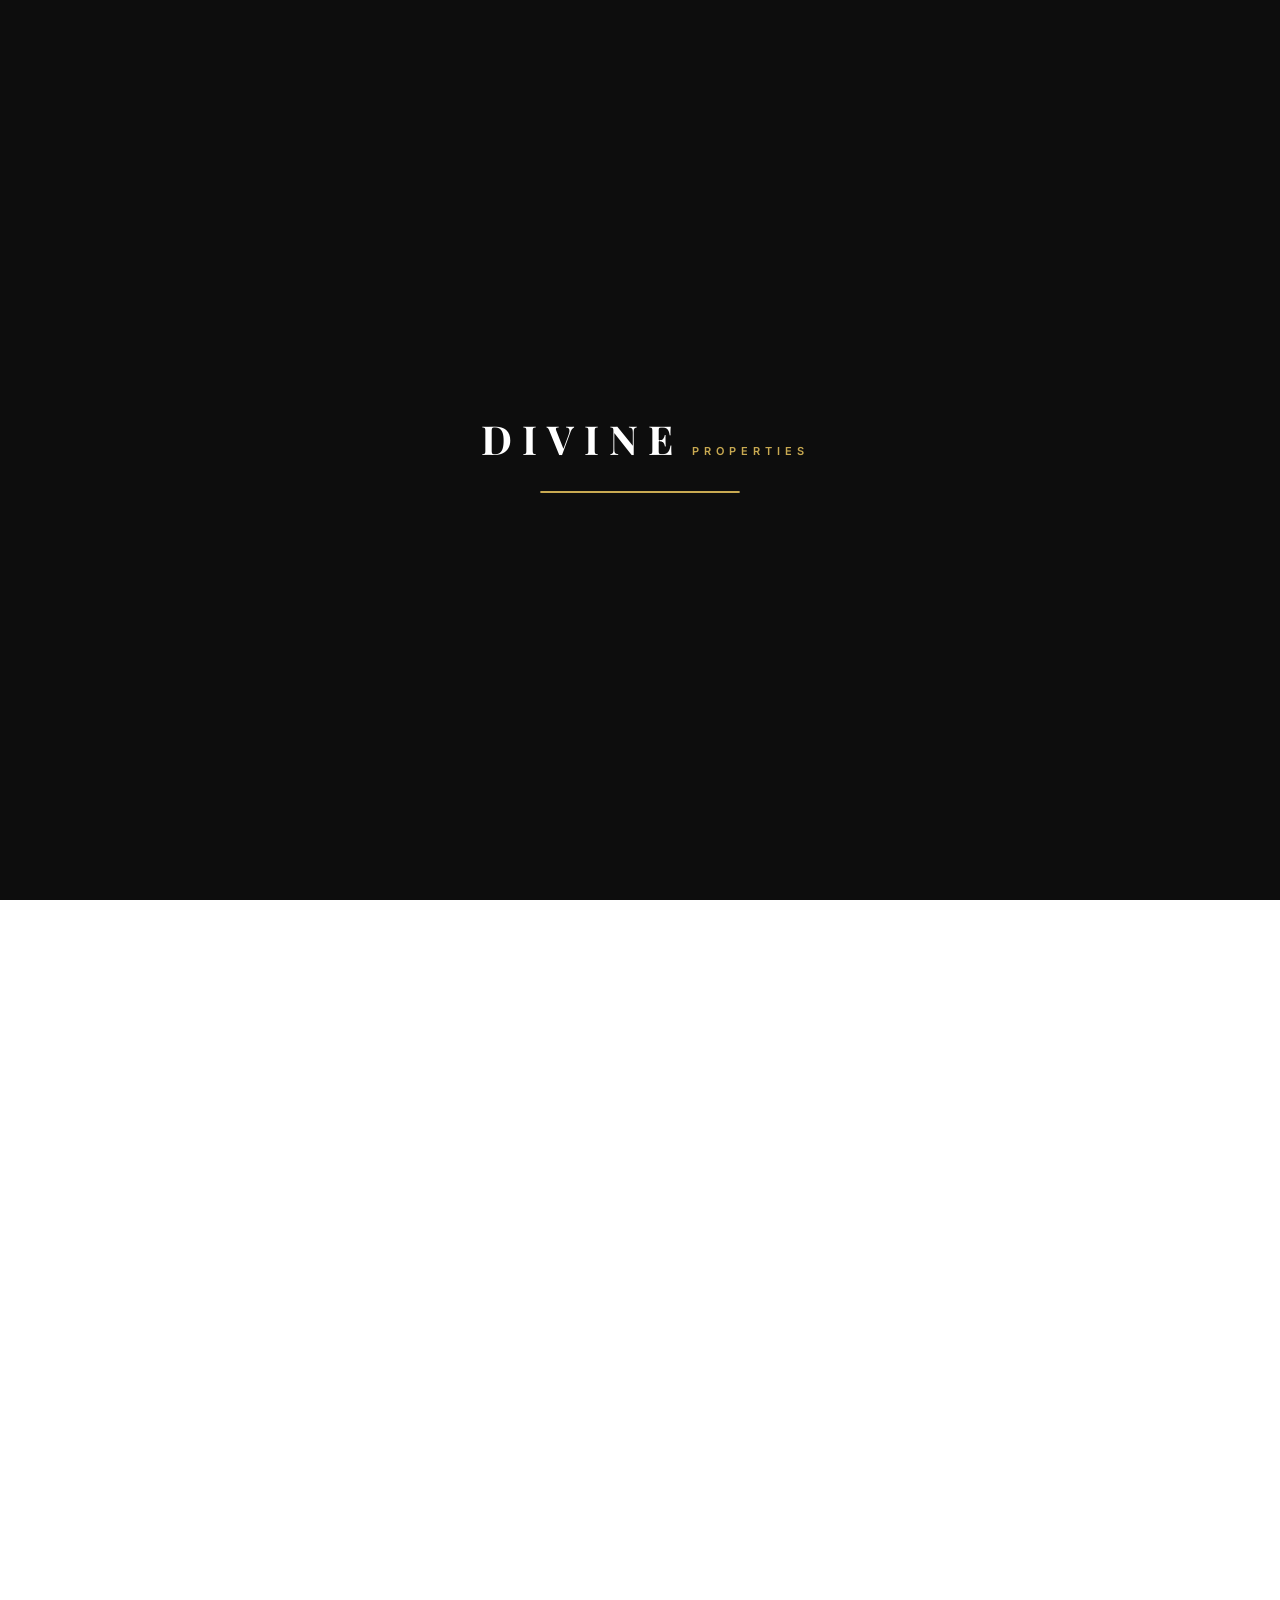
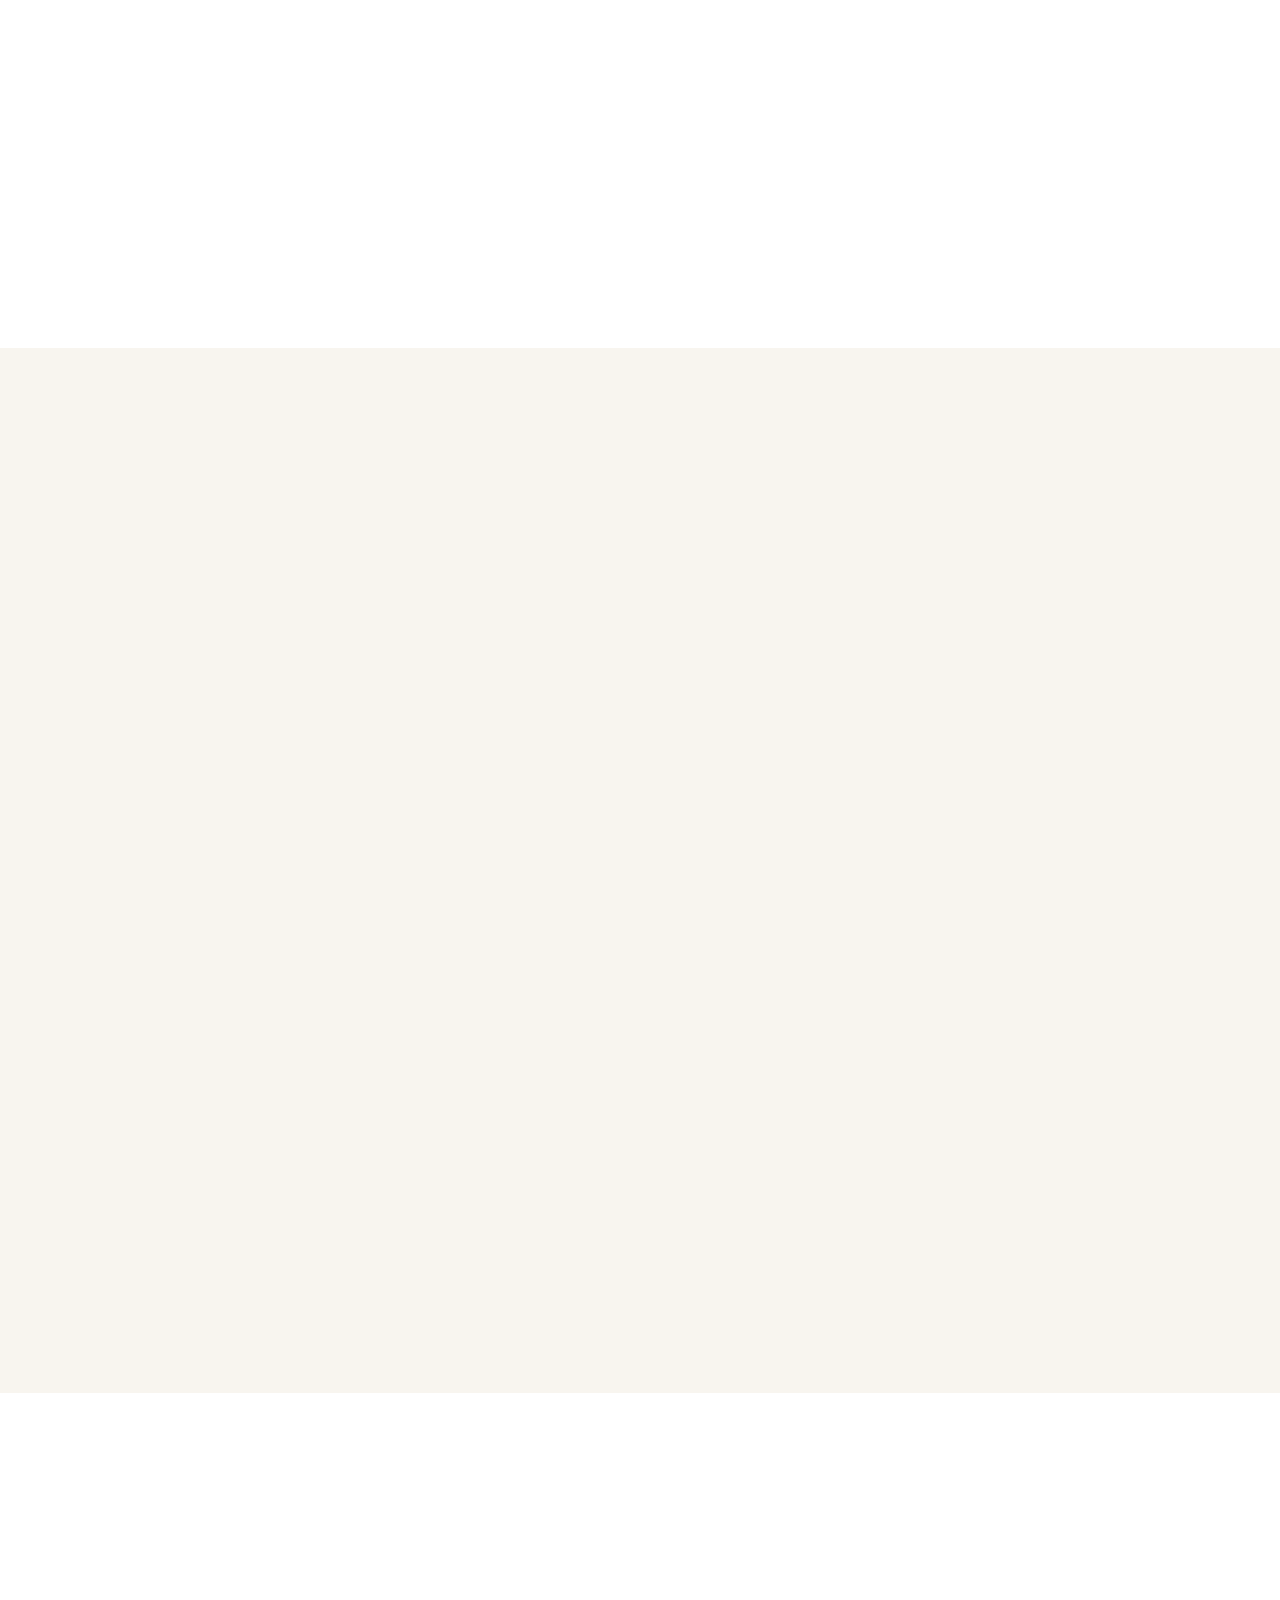
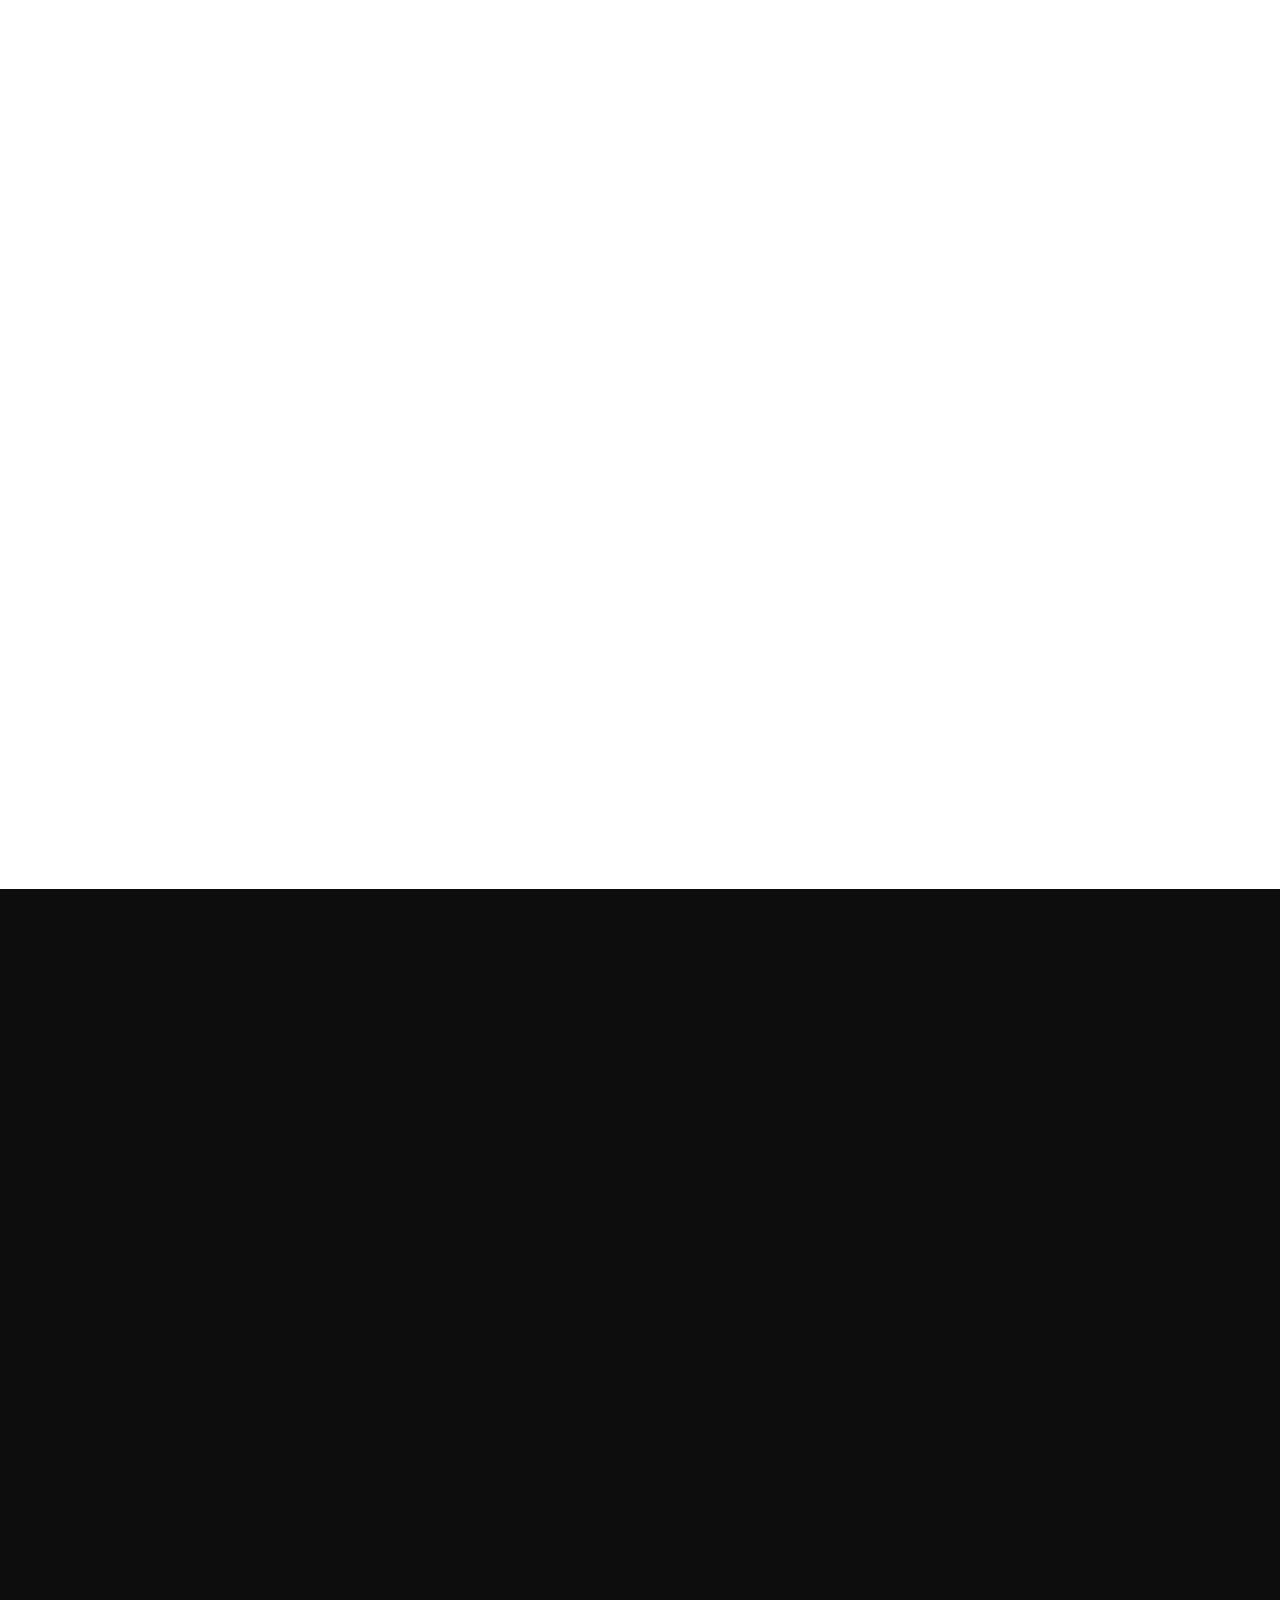
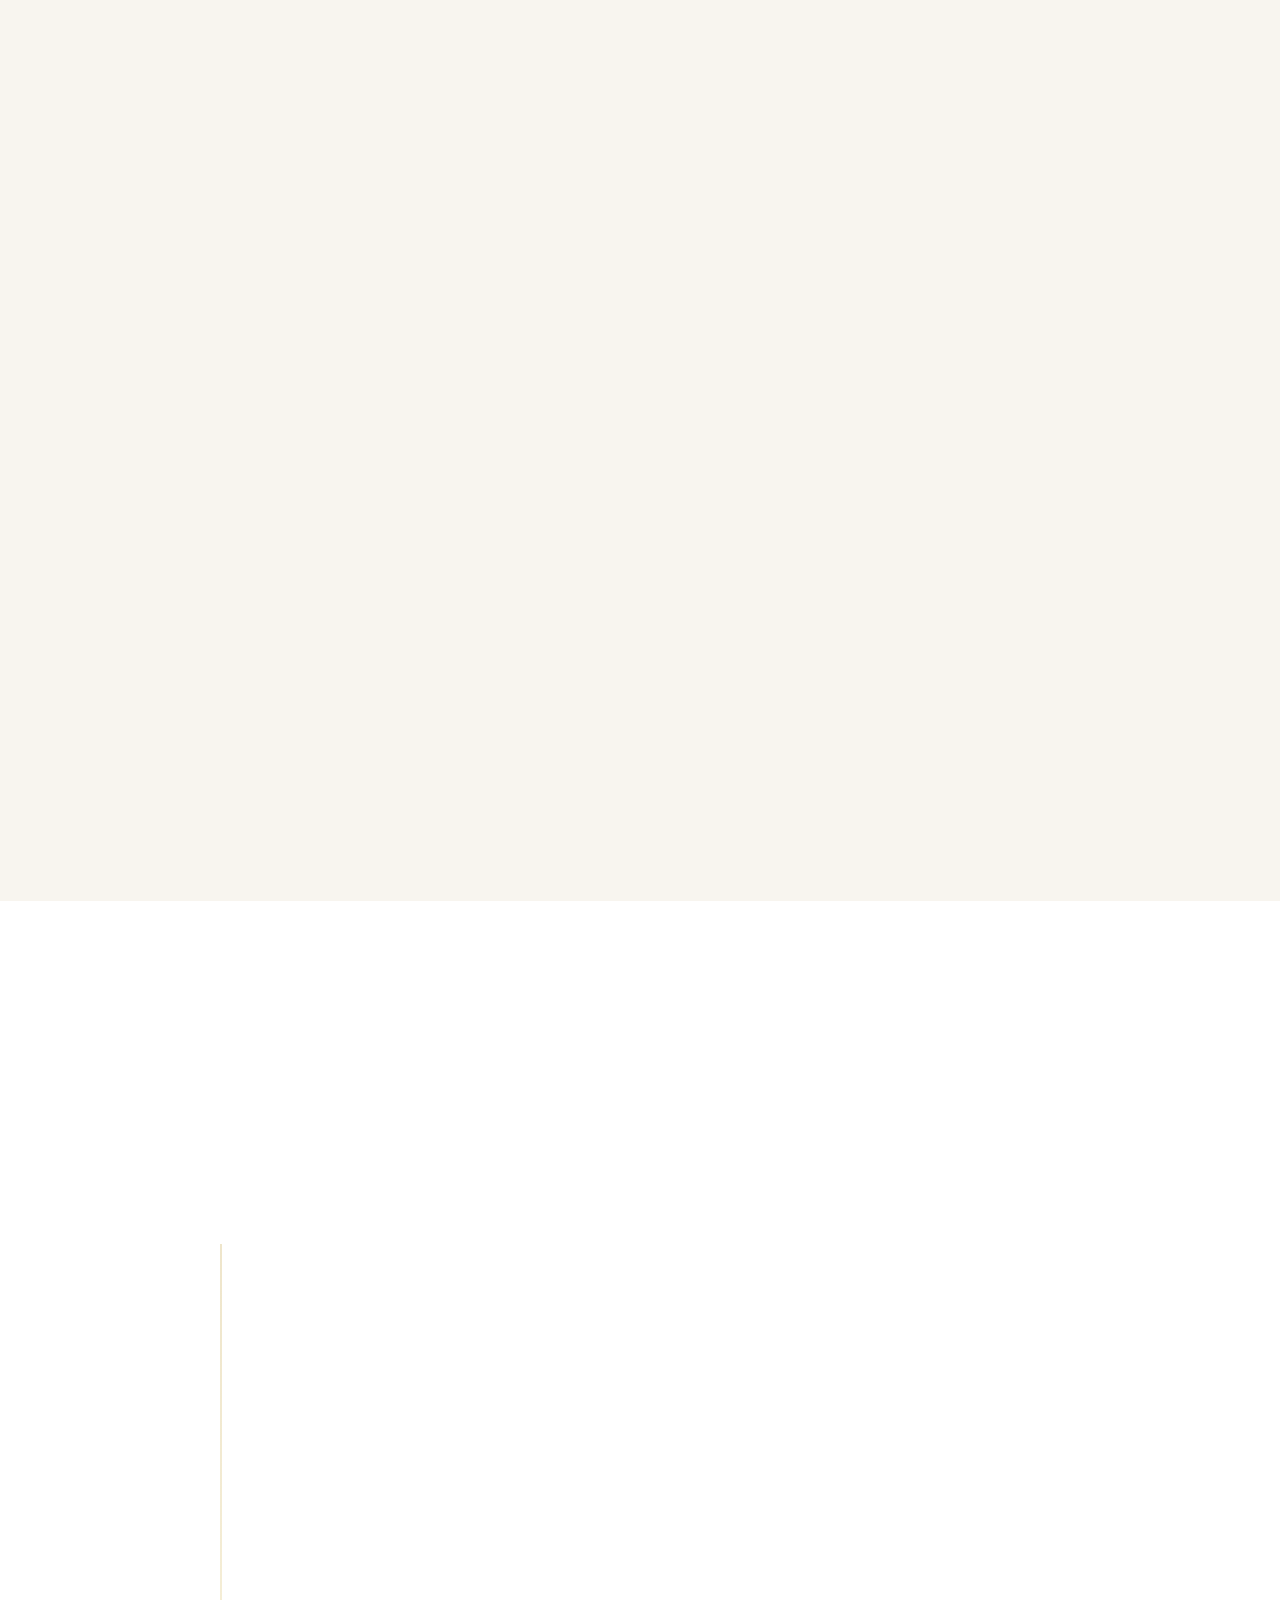
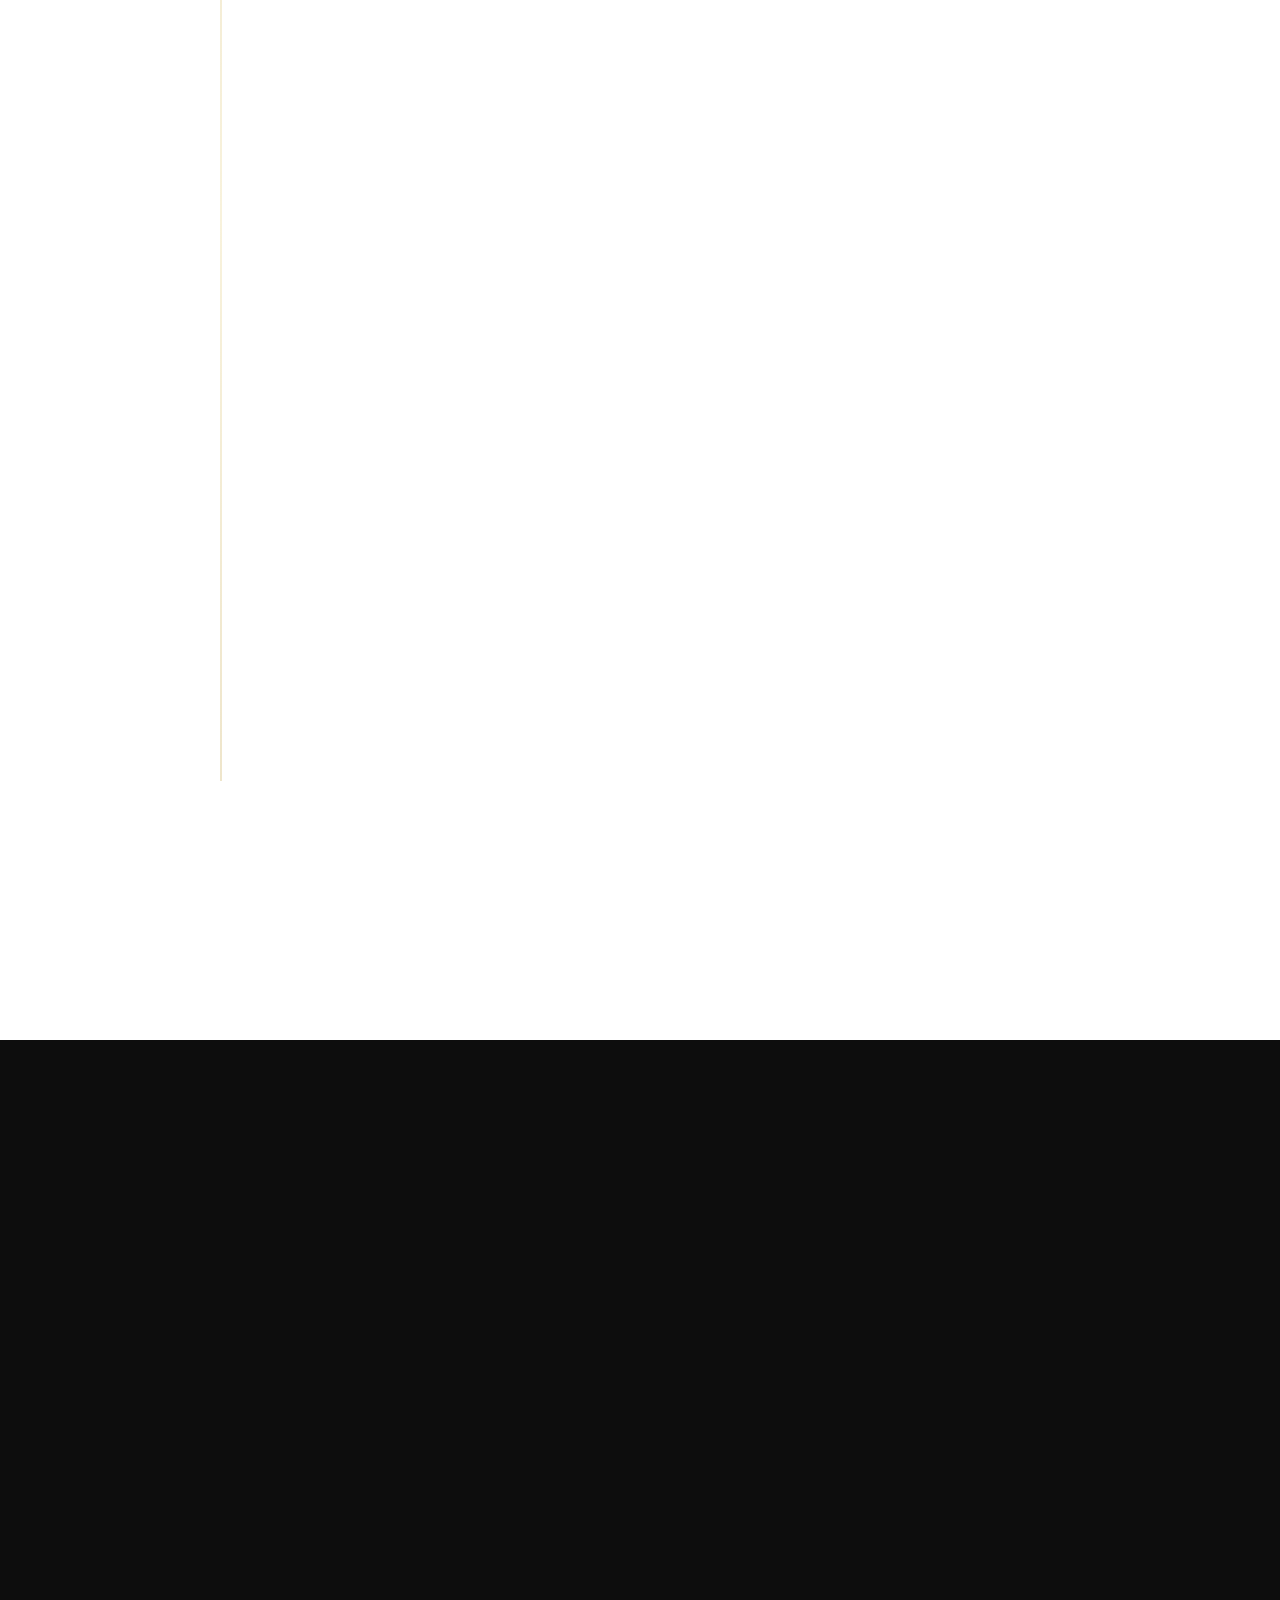
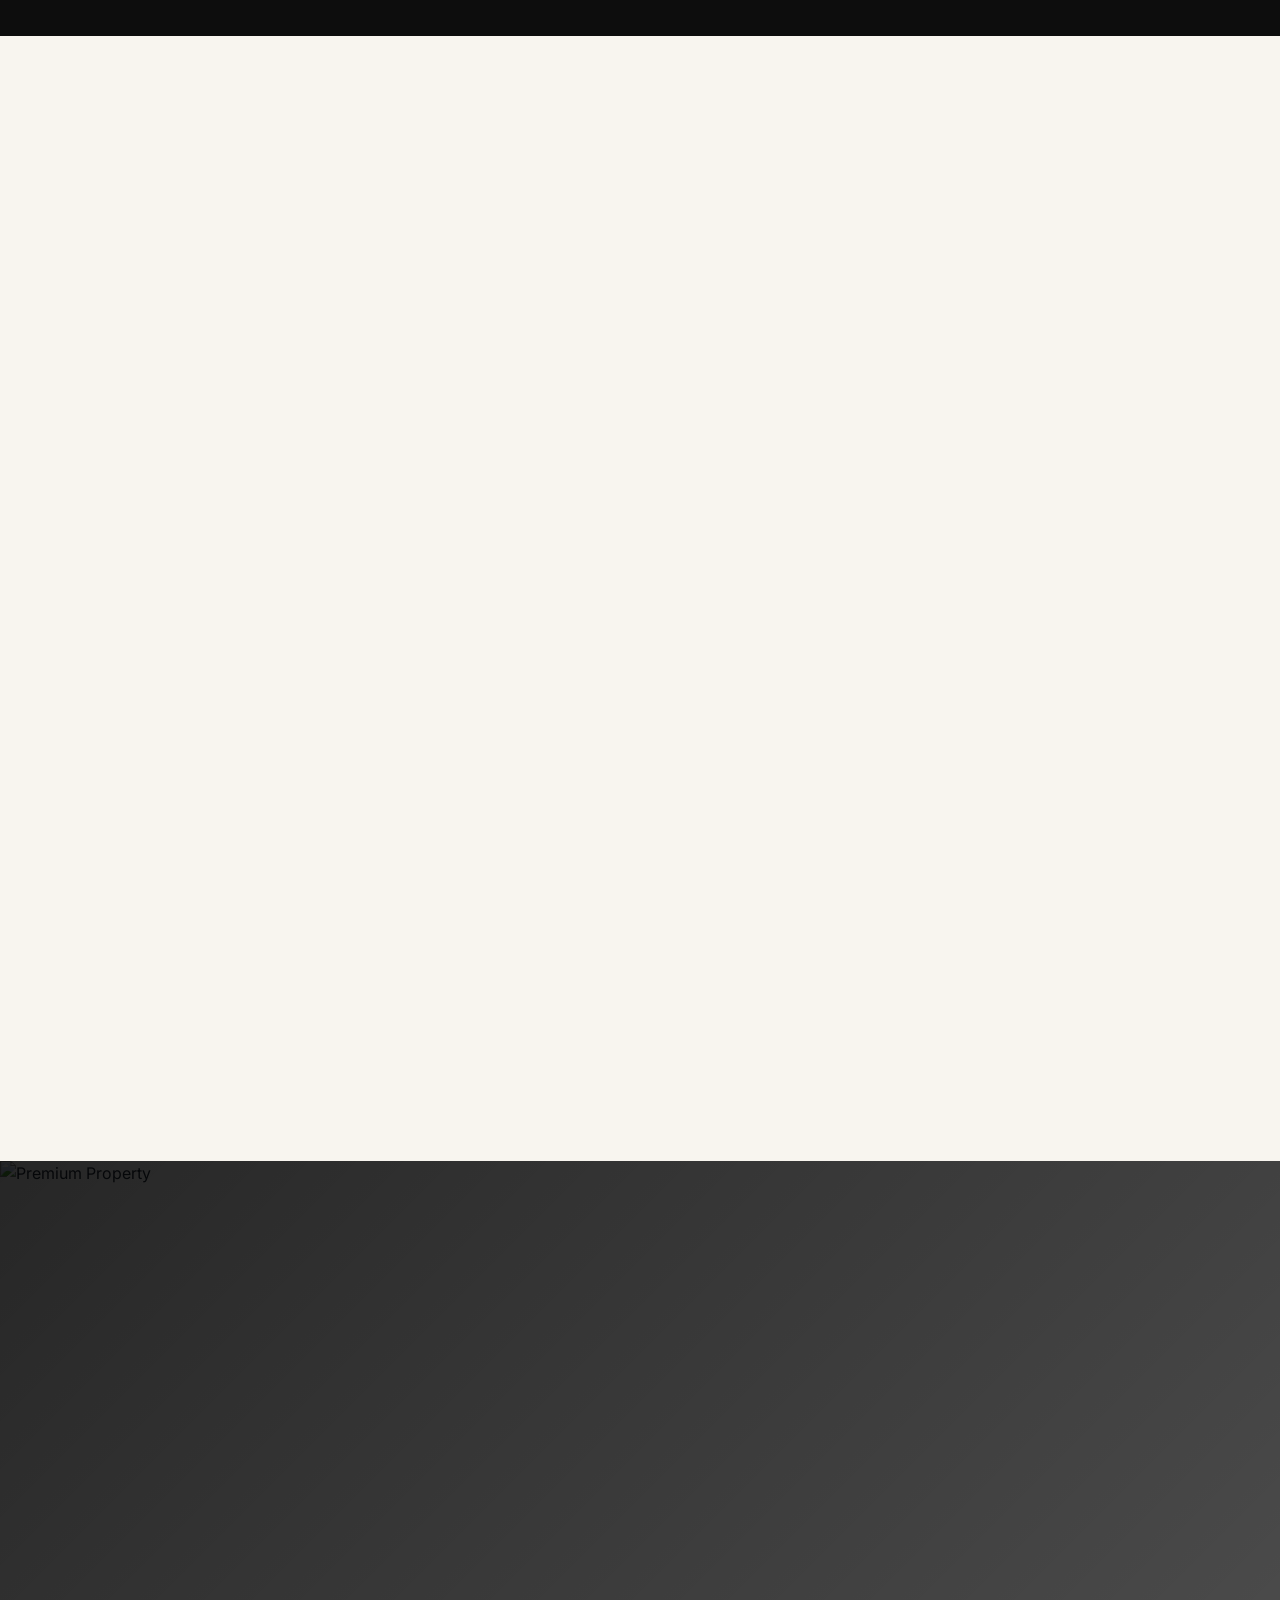
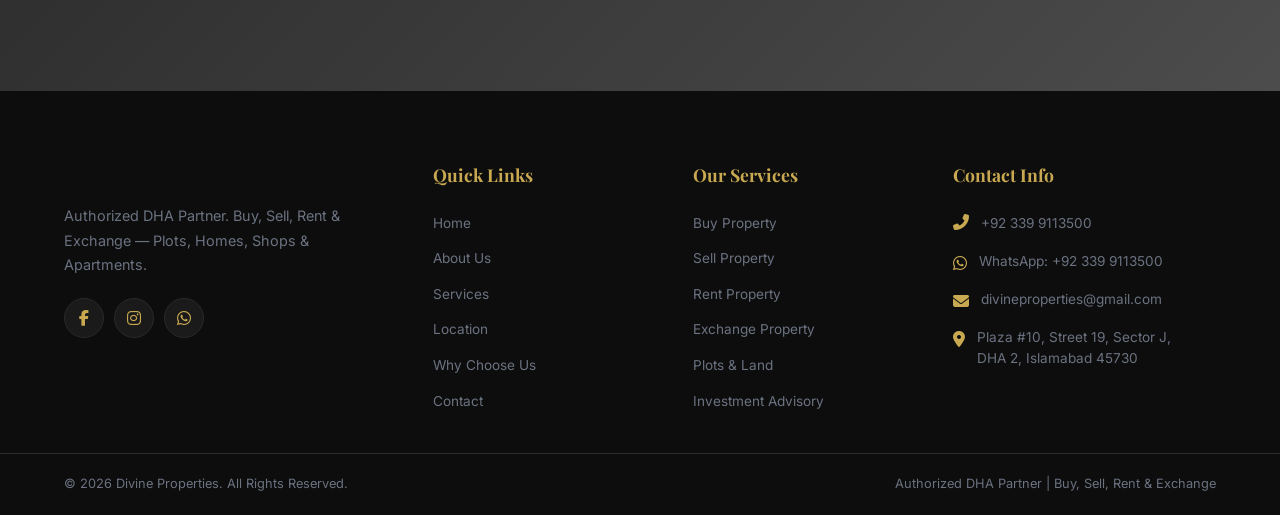
==== index.html @ c23aeedf "Add separate pages: about, services, locations, why-us, contact" ====
<!DOCTYPE html>
<html lang="en">
<head>
    <meta charset="UTF-8">
    <meta name="viewport" content="width=device-width, initial-scale=1.0">
    <meta http-equiv="Cache-Control" content="no-cache, no-store, must-revalidate">
    <meta http-equiv="Pragma" content="no-cache">
    <meta http-equiv="Expires" content="0">
    <title>Divine Properties | Authorized DHA Partner Islamabad</title>
    <meta name="description" content="Divine Properties - Authorized DHA Partner. Buy, Sell, Rent & Exchange Plots, Homes, Shops & Apartments in DHA 2, Islamabad.">
    <link rel="preconnect" href="https://fonts.googleapis.com">
    <link rel="preconnect" href="https://fonts.gstatic.com" crossorigin>
    <link href="https://fonts.googleapis.com/css2?family=Playfair+Display:ital,wght@0,400;0,500;0,600;0,700;0,800;1,400;1,500&family=Inter:wght@300;400;500;600;700&family=Cormorant+Garamond:ital,wght@0,400;0,500;0,600;0,700;1,400;1,500&display=swap" rel="stylesheet">
    <link rel="stylesheet" href="https://cdnjs.cloudflare.com/ajax/libs/font-awesome/6.5.1/css/all.min.css">
    <link rel="stylesheet" href="css/style.css?v=2">
</head>
<body>

    <!-- Preloader -->
    <div id="preloader">
        <div class="preloader-inner">
            <div class="preloader-text-block">
                <div class="preloader-title">DIVINE</div>
                <div class="preloader-sub">PROPERTIES</div>
            </div>
            <div class="preloader-bar">
                <div class="preloader-progress"></div>
            </div>
        </div>
    </div>

    <!-- Navigation -->
    <header class="header" id="header">
        <div class="header-container">
            <a href="index.html" class="logo">
                <span class="logo-name">Divine Properties</span>
            </a>

            <nav class="nav" id="nav">
                <ul class="nav-list">
                    <li><a href="index.html" class="nav-link active">Home</a></li>
                    <li><a href="about.html" class="nav-link">About</a></li>
                    <li><a href="services.html" class="nav-link">Services</a></li>
                    <li><a href="locations.html" class="nav-link">Location</a></li>
                    <li><a href="why-us.html" class="nav-link">Why Us</a></li>
                    <li><a href="contact.html" class="nav-link">Contact</a></li>
                </ul>
            </nav>

            <div class="header-actions">
                <a href="tel:+923399113500" class="header-phone">
                    <i class="fas fa-phone-alt"></i>
                    <span>+92 339 9113500</span>
                </a>
                <button class="menu-toggle" id="menuToggle" aria-label="Toggle menu">
                    <span></span>
                    <span></span>
                    <span></span>
                </button>
            </div>
        </div>
    </header>

    <!-- Mobile Menu Overlay -->
    <div class="mobile-menu" id="mobileMenu">
        <div class="mobile-menu-content">
            <ul class="mobile-nav-list">
                <li><a href="index.html">Home</a></li>
                <li><a href="about.html">About</a></li>
                <li><a href="services.html">Services</a></li>
                <li><a href="locations.html">Location</a></li>
                <li><a href="why-us.html">Why Us</a></li>
                <li><a href="contact.html">Contact</a></li>
            </ul>
            <div class="mobile-menu-footer">
                <a href="tel:+923399113500" class="mobile-phone">
                    <i class="fas fa-phone-alt"></i> +92 339 9113500
                </a>
                <a href="https://wa.me/923399113500" class="mobile-phone" target="_blank">
                    <i class="fab fa-whatsapp"></i> WhatsApp
                </a>
            </div>
        </div>
    </div>

    <!-- Hero Section -->
    <section id="home" class="hero">
        <div class="hero-bg">
            <div class="hero-gradient"></div>
            <div class="hero-pattern"></div>
        </div>
        <div class="hero-particles" id="heroParticles"></div>
        <div class="hero-glow"></div>
        <div class="hero-content">
            <div class="hero-badge" data-animate="fade-down">
                <span class="badge-diamond"></span>
                <span>AUTHORIZED DHA PARTNER</span>
                <span class="badge-diamond"></span>
            </div>
            <h1 class="hero-title" data-animate="fade-up">
                <span class="title-line-1">DIVINE</span>
                <span class="title-line-2">PROPERTIES</span>
            </h1>
            <p class="hero-tagline" data-animate="fade-up" data-delay="200">Buy. Sell. Rent. <span class="text-gold">Exchange.</span></p>
            <p class="hero-description" data-animate="fade-up" data-delay="300">Your trusted partner for premium properties in DHA 2, Islamabad. We deal in Plots, Homes, Shops & Apartments with transparent dealings and verified documentation.</p>
            <div class="hero-cta" data-animate="fade-up" data-delay="400">
                <a href="tel:+923399113500" class="btn btn-primary">
                    <span>Call Now</span>
                    <i class="fas fa-phone-alt"></i>
                </a>
                <a href="https://wa.me/923399113500" class="btn btn-secondary" target="_blank">
                    <span>WhatsApp</span>
                    <i class="fab fa-whatsapp"></i>
                </a>
            </div>
            <div class="hero-locations" data-animate="fade-up" data-delay="500">
                <div class="location-badge">
                    <i class="fas fa-map-marker-alt"></i>
                    <span>DHA 2, Islamabad</span>
                </div>
                <div class="location-badge">
                    <i class="fas fa-shield-halved"></i>
                    <span>Authorized Partner</span>
                </div>
            </div>
        </div>
        <div class="hero-scroll">
            <div class="scroll-indicator">
                <span>Scroll</span>
                <div class="scroll-line"></div>
            </div>
        </div>
        <div class="hero-stats">
            <div class="stat" data-animate="fade-up" data-delay="600">
                <span class="stat-number" data-count="500">0</span>
                <span class="stat-suffix">+</span>
                <span class="stat-label">Happy Clients</span>
            </div>
            <div class="stat-divider"></div>
            <div class="stat" data-animate="fade-up" data-delay="700">
                <span class="stat-number" data-count="1000">0</span>
                <span class="stat-suffix">+</span>
                <span class="stat-label">Properties Sold</span>
            </div>
            <div class="stat-divider"></div>
            <div class="stat" data-animate="fade-up" data-delay="800">
                <span class="stat-number" data-count="10">0</span>
                <span class="stat-suffix">+</span>
                <span class="stat-label">Years Experience</span>
            </div>
        </div>
    </section>

    <!-- About Section -->
    <section id="about" class="section about">
        <div class="container">
            <div class="about-grid">
                <div class="about-content" data-animate="fade-right">
                    <span class="section-label">WHO WE ARE</span>
                    <h2 class="section-title">About <span class="text-gold">Us</span></h2>
                    <h3 class="section-subtitle">Your Trusted <span class="text-gold">DHA Partner.</span></h3>
                    <div class="about-text">
                        <p><strong>Divine Properties</strong> is an authorized DHA partner specializing in real estate services across DHA 2, Islamabad. We provide comprehensive solutions for buying, selling, renting, and exchanging properties.</p>
                        <p>With deep knowledge of the DHA market and a commitment to transparent dealings, we help our clients make informed investment decisions in one of Islamabad's most prestigious communities.</p>
                        <p>Whether you're looking for a residential plot, a modern home, commercial shops, or apartments, we are committed to delivering reliable and valuable real estate solutions.</p>
                    </div>
                    <div class="about-values">
                        <div class="value-item">
                            <div class="value-icon"><i class="fas fa-shield-halved"></i></div>
                            <div class="value-content">
                                <strong>Authorized DHA Partner</strong>
                                <span>Official partner for DHA 2</span>
                            </div>
                        </div>
                        <div class="value-item">
                            <div class="value-icon"><i class="fas fa-handshake-angle"></i></div>
                            <div class="value-content">
                                <strong>Transparent Dealings</strong>
                                <span>Honesty & transparency</span>
                            </div>
                        </div>
                        <div class="value-item">
                            <div class="value-icon"><i class="fas fa-heart"></i></div>
                            <div class="value-content">
                                <strong>Customer First</strong>
                                <span>Your satisfaction, our priority</span>
                            </div>
                        </div>
                        <div class="value-item">
                            <div class="value-icon"><i class="fas fa-right-left"></i></div>
                            <div class="value-content">
                                <strong>Buy, Sell, Rent & Exchange</strong>
                                <span>Complete property services</span>
                            </div>
                        </div>
                        <div class="value-item">
                            <div class="value-icon"><i class="fas fa-map-location-dot"></i></div>
                            <div class="value-content">
                                <strong>Premium DHA 2 Locations</strong>
                                <span>Prime investment areas</span>
                            </div>
                        </div>
                    </div>
                </div>
                <div class="about-visual" data-animate="fade-left">
                    <div class="about-image-stack">
                        <div class="about-img-main">
                            <img src="https://images.unsplash.com/photo-1545324418-cc1a3fa10c00?w=600&q=80" alt="Modern Building" class="about-building-img">
                        </div>
                        <div class="about-experience">
                            <span class="exp-number">10+</span>
                            <span class="exp-text">Years of<br>Excellence</span>
                        </div>
                    </div>
                    <div class="core-focus">
                        <h4><i class="fas fa-crosshairs"></i> What We Deal In</h4>
                        <ul>
                            <li><i class="fas fa-map"></i> Plots - Residential & Commercial</li>
                            <li><i class="fas fa-house"></i> Homes - Houses & Villas</li>
                            <li><i class="fas fa-store"></i> Shops - Retail & Commercial</li>
                            <li><i class="fas fa-hotel"></i> Apartments - Flats & Units</li>
                        </ul>
                    </div>
                </div>
            </div>
        </div>
    </section>

    <!-- Vision & Mission -->
    <section class="section vision-mission">
        <div class="container">
            <div class="vm-header" data-animate="fade-up">
                <span class="section-label">OUR PURPOSE</span>
                <h2 class="section-title">Our Vision <span class="text-gold">&</span> Mission</h2>
                <p class="section-desc">At Divine Properties, our vision gives us direction and our mission drives us forward. We are committed to providing trusted real estate services and delivering value to our clients in DHA 2, Islamabad.</p>
            </div>
            <div class="vm-grid">
                <div class="vm-card" data-animate="fade-right">
                    <div class="vm-card-icon">
                        <i class="fas fa-eye"></i>
                    </div>
                    <h3>Our Vision</h3>
                    <p>To become the most trusted and recognized real estate partner in DHA 2, Islamabad by providing transparent, reliable, and valuable property solutions that help our clients make profitable investments.</p>
                    <ul class="vm-list">
                        <li><i class="fas fa-check"></i> Be the most trusted DHA property partner</li>
                        <li><i class="fas fa-check"></i> Deliver long-term value to our clients</li>
                        <li><i class="fas fa-check"></i> Set a benchmark for transparency and professionalism</li>
                    </ul>
                </div>
                <div class="vm-card" data-animate="fade-left">
                    <div class="vm-card-icon">
                        <i class="fas fa-bullseye"></i>
                    </div>
                    <h3>Our Mission</h3>
                    <p>Our mission is to provide comprehensive real estate services including buying, selling, renting, and exchanging properties in DHA 2, Islamabad while maintaining transparency, trust, and customer satisfaction.</p>
                    <ul class="vm-list">
                        <li><i class="fas fa-check"></i> Provide Buy, Sell, Rent & Exchange services</li>
                        <li><i class="fas fa-check"></i> Deal in Plots, Homes, Shops & Apartments</li>
                        <li><i class="fas fa-check"></i> Ensure transparent and honest dealings</li>
                        <li><i class="fas fa-check"></i> Help clients make informed investment decisions</li>
                        <li><i class="fas fa-check"></i> Build long-term relationships with our clients</li>
                        <li><i class="fas fa-check"></i> Maintain high standards of professionalism</li>
                    </ul>
                </div>
            </div>
        </div>
    </section>

    <!-- Services -->
    <section id="services" class="section services">
        <div class="container">
            <div class="services-header" data-animate="fade-up">
                <span class="section-label">WHAT WE DO</span>
                <h2 class="section-title">Our <span class="text-gold">Services</span></h2>
                <p class="section-desc">Divine Properties offers a complete range of real estate services to meet your property needs in DHA 2, Islamabad.</p>
            </div>
            <div class="services-grid">
                <div class="service-card" data-animate="fade-up" data-delay="100">
                    <div class="service-icon-wrapper">
                        <div class="service-icon"><i class="fas fa-shopping-cart"></i></div>
                        <div class="service-number">01</div>
                    </div>
                    <h3>Buy Property</h3>
                    <p>Find your dream plot, home, shop, or apartment in DHA 2, Islamabad. We offer verified properties with clear documentation.</p>
                    <div class="service-link">
                        <span>Learn More</span>
                        <i class="fas fa-arrow-right"></i>
                    </div>
                </div>
                <div class="service-card" data-animate="fade-up" data-delay="200">
                    <div class="service-icon-wrapper">
                        <div class="service-icon"><i class="fas fa-tag"></i></div>
                        <div class="service-number">02</div>
                    </div>
                    <h3>Sell Property</h3>
                    <p>List your property with us and get the best market price. We connect sellers with genuine buyers in DHA 2.</p>
                    <div class="service-link">
                        <span>Learn More</span>
                        <i class="fas fa-arrow-right"></i>
                    </div>
                </div>
                <div class="service-card" data-animate="fade-up" data-delay="300">
                    <div class="service-icon-wrapper">
                        <div class="service-icon"><i class="fas fa-key"></i></div>
                        <div class="service-number">03</div>
                    </div>
                    <h3>Rent Property</h3>
                    <p>Explore rental options for homes, shops, and apartments. We help tenants and landlords find perfect matches.</p>
                    <div class="service-link">
                        <span>Learn More</span>
                        <i class="fas fa-arrow-right"></i>
                    </div>
                </div>
                <div class="service-card" data-animate="fade-up" data-delay="400">
                    <div class="service-icon-wrapper">
                        <div class="service-icon"><i class="fas fa-right-left"></i></div>
                        <div class="service-number">04</div>
                    </div>
                    <h3>Exchange Property</h3>
                    <p>Looking to swap your property? We facilitate smooth property exchanges within DHA 2 and surrounding areas.</p>
                    <div class="service-link">
                        <span>Learn More</span>
                        <i class="fas fa-arrow-right"></i>
                    </div>
                </div>
                <div class="service-card" data-animate="fade-up" data-delay="500">
                    <div class="service-icon-wrapper">
                        <div class="service-icon"><i class="fas fa-map"></i></div>
                        <div class="service-number">05</div>
                    </div>
                    <h3>Plots & Land</h3>
                    <p>Residential and commercial plots in prime DHA 2 locations with clear titles and complete documentation.</p>
                    <div class="service-link">
                        <span>Learn More</span>
                        <i class="fas fa-arrow-right"></i>
                    </div>
                </div>
                <div class="service-card" data-animate="fade-up" data-delay="600">
                    <div class="service-icon-wrapper">
                        <div class="service-icon"><i class="fas fa-handshake"></i></div>
                        <div class="service-number">06</div>
                    </div>
                    <h3>Investment Advisory</h3>
                    <p>Get expert guidance on property investments in DHA 2 for maximum returns and secure future growth.</p>
                    <div class="service-link">
                        <span>Learn More</span>
                        <i class="fas fa-arrow-right"></i>
                    </div>
                </div>
            </div>
        </div>
    </section>

    <!-- Locations -->
    <section id="locations" class="section locations">
        <div class="container">
            <div class="locations-header" data-animate="fade-up">
                <span class="section-label light">WHERE WE OPERATE</span>
                <h2 class="section-title light">Our <span class="text-gold">Location</span></h2>
                <p class="section-desc light">Divine Properties is proudly serving clients in DHA 2, Islamabad — one of Pakistan's most prestigious and well-planned communities.</p>
            </div>
            <div class="locations-grid">
                <div class="location-card" data-animate="fade-right">
                    <div class="location-visual">
                        <img src="images/Faisal Masjid.jpg" alt="Islamabad - DHA 2" class="location-bg">
                        <div class="location-overlay"></div>
                        <div class="location-icon-lg">
                            <i class="fas fa-shield-halved"></i>
                        </div>
                    </div>
                    <div class="location-body">
                        <h3>DHA 2, Islamabad</h3>
                        <p>We specialize in DHA 2 properties, offering plots, homes, shops, and apartments in this premium, secure, and well-developed community with excellent infrastructure and high investment potential.</p>
                        <div class="location-tags">
                            <span class="loc-tag"><i class="fas fa-shield-halved"></i> Authorized DHA Partner</span>
                            <span class="loc-tag"><i class="fas fa-chart-line"></i> High Investment Potential</span>
                            <span class="loc-tag"><i class="fas fa-building"></i> Premium Infrastructure</span>
                            <span class="loc-tag"><i class="fas fa-map-pin"></i> Sector J, DHA 2</span>
                        </div>
                    </div>
                </div>
            </div>
        </div>
    </section>

    <!-- About Us -->
    <section id="about" class="section about about-home">
        <div class="container">
            <div class="about-grid">
                <div class="about-content" data-animate="fade-right">
                    <span class="section-label">WHO WE ARE</span>
                    <h2 class="section-title">About <span class="text-gold">Us</span></h2>
                    <h3 class="section-subtitle">Your Trusted <span class="text-gold">DHA Partner.</span></h3>
                    <div class="about-text">
                        <p><strong>Divine Properties</strong> is an authorized DHA partner providing comprehensive real estate services in DHA 2, Islamabad.</p>
                        <p>We specialize in buying, selling, renting, and exchanging properties including plots, homes, shops, and apartments with transparent dealings and verified documentation.</p>
                    </div>
                    <a href="#contact" class="btn btn-primary">Contact Us <i class="fas fa-arrow-right"></i></a>
                </div>
                <div class="about-visual" data-animate="fade-left">
                    <div class="about-image-stack">
                        <div class="about-img-main">
                            <img src="images/Faisal Masjid.jpg" alt="Islamabad - DHA 2" class="about-building-img" loading="lazy">
                        </div>
                        <div class="about-img-secondary">
                            <img src="https://images.unsplash.com/photo-1545324418-cc1a3fa10c00?w=600&q=80" alt="DHA 2 Islamabad" loading="lazy">
                        </div>
                        <div class="about-experience">
                            <span class="exp-number">10+</span>
                            <span class="exp-text">Years of<br>Excellence</span>
                        </div>
                    </div>
                </div>
            </div>
        </div>
    </section>

    <!-- Why Choose Us -->
    <section id="why-us" class="section why-us">
        <div class="container">
            <div class="why-header" data-animate="fade-up">
                <span class="section-label">OUR ADVANTAGES</span>
                <h2 class="section-title">Why <span class="text-gold">Choose Us?</span></h2>
                <p class="section-desc">At Divine Properties, we are committed to delivering trust, transparency, and value in every property deal. Our goal is to build lasting relationships through excellent service.</p>
            </div>
            <div class="why-grid">
                <div class="why-card" data-animate="fade-up" data-delay="50">
                    <div class="why-icon"><i class="fas fa-shield-halved"></i></div>
                    <h4>Authorized DHA Partner</h4>
                    <p>Official partner ensuring authentic and verified properties in DHA 2, Islamabad.</p>
                </div>
                <div class="why-card" data-animate="fade-up" data-delay="100">
                    <div class="why-icon"><i class="fas fa-handshake-angle"></i></div>
                    <h4>Transparent Dealings</h4>
                    <p>Honesty and transparency are the foundations of our relationships with clients.</p>
                </div>
                <div class="why-card" data-animate="fade-up" data-delay="150">
                    <div class="why-icon"><i class="fas fa-map-location-dot"></i></div>
                    <h4>Prime DHA 2 Locations</h4>
                    <p>Properties in DHA 2's most premium and high-growth sectors.</p>
                </div>
                <div class="why-card" data-animate="fade-up" data-delay="200">
                    <div class="why-icon"><i class="fas fa-right-left"></i></div>
                    <h4>Buy, Sell, Rent & Exchange</h4>
                    <p>Complete range of property services to meet all your needs.</p>
                </div>
                <div class="why-card" data-animate="fade-up" data-delay="250">
                    <div class="why-icon"><i class="fas fa-users-rectangle"></i></div>
                    <h4>Experienced Team</h4>
                    <p>Our professional team brings expertise and dedication to every deal.</p>
                </div>
                <div class="why-card" data-animate="fade-up" data-delay="300">
                    <div class="why-icon"><i class="fas fa-clock"></i></div>
                    <h4>Quick Process</h4>
                    <p>We ensure smooth and timely completion of every property transaction.</p>
                </div>
                <div class="why-card" data-animate="fade-up" data-delay="350">
                    <div class="why-icon"><i class="fas fa-sack-dollar"></i></div>
                    <h4>Best Market Prices</h4>
                    <p>We offer competitive prices for buyers and maximum value for sellers.</p>
                </div>
                <div class="why-card" data-animate="fade-up" data-delay="400">
                    <div class="why-icon"><i class="fas fa-headset"></i></div>
                    <h4>Dedicated Support</h4>
                    <p>Customer satisfaction is our top priority. We are always here to help you.</p>
                </div>
                <div class="why-card" data-animate="fade-up" data-delay="450">
                    <div class="why-icon"><i class="fas fa-lock"></i></div>
                    <h4>Verified Documentation</h4>
                    <p>We ensure legal clarity, secure transactions, and peace of mind for our clients.</p>
                </div>
            </div>
            <div class="why-quote" data-animate="fade-up">
                <div class="quote-mark"><i class="fas fa-quote-left"></i></div>
                <blockquote>We don't just build properties, we build trust, quality, and a better future.</blockquote>
            </div>
        </div>
    </section>

    <!-- Process -->
    <section id="process" class="section process">
        <div class="container">
            <div class="process-header" data-animate="fade-up">
                <span class="section-label">HOW WE WORK</span>
                <h2 class="section-title">Our <span class="text-gold">Development Process</span></h2>
                <p class="section-desc">We follow a simple and transparent process to ensure that every property transaction is smooth, efficient, and satisfactory for our clients.</p>
            </div>
            <div class="process-steps">
                <div class="process-line"></div>
                <div class="step" data-animate="fade-right" data-delay="100">
                    <div class="step-marker">
                        <span class="step-num">01</span>
                    </div>
                    <div class="step-content">
                        <div class="step-icon"><i class="fas fa-comments"></i></div>
                        <h4>Consultation</h4>
                        <p>Share your requirements and we'll understand your needs for buying, selling, renting, or exchanging property.</p>
                    </div>
                </div>
                <div class="step" data-animate="fade-left" data-delay="200">
                    <div class="step-marker">
                        <span class="step-num">02</span>
                    </div>
                    <div class="step-content">
                        <div class="step-icon"><i class="fas fa-search"></i></div>
                        <h4>Property Search</h4>
                        <p>We find the best matching properties in DHA 2 that meet your requirements and budget.</p>
                    </div>
                </div>
                <div class="step" data-animate="fade-right" data-delay="300">
                    <div class="step-marker">
                        <span class="step-num">03</span>
                    </div>
                    <div class="step-content">
                        <div class="step-icon"><i class="fas fa-eye"></i></div>
                        <h4>Property Visit</h4>
                        <p>Schedule visits to shortlisted properties to see them in person and make informed decisions.</p>
                    </div>
                </div>
                <div class="step" data-animate="fade-left" data-delay="400">
                    <div class="step-marker">
                        <span class="step-num">04</span>
                    </div>
                    <div class="step-content">
                        <div class="step-icon"><i class="fas fa-file-contract"></i></div>
                        <h4>Documentation</h4>
                        <p>We handle all paperwork and ensure complete legal verification of property documents.</p>
                    </div>
                </div>
                <div class="step" data-animate="fade-right" data-delay="500">
                    <div class="step-marker">
                        <span class="step-num">05</span>
                    </div>
                    <div class="step-content">
                        <div class="step-icon"><i class="fas fa-handshake"></i></div>
                        <h4>Negotiation</h4>
                        <p>We negotiate the best price on your behalf to ensure a fair and profitable deal.</p>
                    </div>
                </div>
                <div class="step" data-animate="fade-left" data-delay="600">
                    <div class="step-marker">
                        <span class="step-num">06</span>
                    </div>
                    <div class="step-content">
                        <div class="step-icon"><i class="fas fa-key"></i></div>
                        <h4>Completion</h4>
                        <p>Finalize the deal with proper documentation and handover. Your property journey is complete!</p>
                    </div>
                </div>
            </div>
            <div class="process-footer" data-animate="fade-up">
                <div class="process-footer-icon"><i class="fas fa-building"></i></div>
                <p>From consultation to completion, we are with you at every step, <span class="text-gold">ensuring trust, transparency, and satisfaction.</span></p>
            </div>
        </div>
    </section>

    <!-- Our Offices -->
    <section class="section offices-home">
        <div class="container">
            <div class="team-header" data-animate="fade-up">
                <span class="section-label">OUR OFFICE</span>
                <h2 class="section-title">Visit <span class="text-gold">Our Office</span></h2>
            </div>
            <div class="offices-grid">
                <div class="office-card" data-animate="fade-up">
                    <div class="office-icon"><i class="fas fa-location-dot"></i></div>
                    <h4>DHA 2 Office</h4>
                    <p>Plaza #10, Street 19, Sector J,<br>DHA 2, Islamabad 45730</p>
                    <a href="tel:+923399113500" class="office-phone"><i class="fas fa-phone-alt"></i> +92 339 9113500</a>
                </div>
            </div>
        </div>
    </section>

    <!-- Contact -->
    <section id="contact" class="section contact">
        <div class="container">
            <div class="contact-header" data-animate="fade-up">
                <span class="section-label">GET IN TOUCH</span>
                <h2 class="section-title">Contact <span class="text-gold">Us</span></h2>
                <p class="section-desc">We would love to hear from you! Have a question, want to discuss a project, or need expert advice? Our team is here to help you every step of the way.</p>
            </div>
            <div class="contact-grid">
                <div class="contact-info" data-animate="fade-right">
                    <h3>Get In <span class="text-gold">Touch</span></h3>
                    <div class="info-items">
                        <div class="info-item">
                            <div class="info-icon"><i class="fas fa-phone-alt"></i></div>
                            <div class="info-content">
                                <strong>Phone</strong>
                                <a href="tel:+923399113500">+92 339 9113500</a>
                            </div>
                        </div>
                        <div class="info-item">
                            <div class="info-icon"><i class="fab fa-whatsapp"></i></div>
                            <div class="info-content">
                                <strong>WhatsApp</strong>
                                <a href="https://wa.me/923399113500" target="_blank">+92 339 9113500</a>
                            </div>
                        </div>
                        <div class="info-item">
                            <div class="info-icon"><i class="fas fa-envelope"></i></div>
                            <div class="info-content">
                                <strong>Email</strong>
                                <a href="mailto:divineproperties@gmail.com">divineproperties@gmail.com</a>
                            </div>
                        </div>
                        <div class="info-item">
                            <div class="info-icon"><i class="fas fa-location-dot"></i></div>
                            <div class="info-content">
                                <strong>Office Address</strong>
                                <p>Plaza #10, Street 19, Sector J,<br>DHA 2, Islamabad 45730</p>
                            </div>
                        </div>
                        <div class="info-item">
                            <div class="info-icon"><i class="fas fa-clock"></i></div>
                            <div class="info-content">
                                <strong>Working Hours</strong>
                                <p>Monday - Saturday<br>9:00 AM - 6:00 PM</p>
                            </div>
                        </div>
                        <div class="info-item">
                            <div class="info-icon"><i class="fas fa-globe"></i></div>
                            <div class="info-content">
                                <strong>Service Area</strong>
                                <p>DHA 2, Islamabad<br>and surrounding areas</p>
                            </div>
                        </div>
                    </div>
                    <div class="social-links">
                        <a href="#" class="social-link"><i class="fab fa-facebook-f"></i></a>
                        <a href="https://www.instagram.com/divineproperties/" target="_blank" class="social-link"><i class="fab fa-instagram"></i></a>
                        <a href="https://wa.me/923399113500" target="_blank" class="social-link"><i class="fab fa-whatsapp"></i></a>
                    </div>
                </div>
                <div class="contact-form-wrapper" data-animate="fade-left">
                    <h3>Send Us A <span class="text-gold">Message</span></h3>
                    <form class="contact-form" id="contactForm">
                        <div class="form-row">
                            <div class="form-group">
                                <label for="name"><i class="fas fa-user"></i> Your Name</label>
                                <input type="text" id="name" name="name" placeholder="Enter your name" required>
                            </div>
                            <div class="form-group">
                                <label for="email"><i class="fas fa-envelope"></i> Your Email</label>
                                <input type="email" id="email" name="email" placeholder="Enter your email" required>
                            </div>
                        </div>
                        <div class="form-group">
                            <label for="phone"><i class="fas fa-phone-alt"></i> Your Phone</label>
                            <input type="tel" id="phone" name="phone" placeholder="Enter your phone number">
                        </div>
                        <div class="form-group">
                            <label for="subject"><i class="fas fa-tag"></i> Subject</label>
                            <input type="text" id="subject" name="subject" placeholder="What is this about?">
                        </div>
                        <div class="form-group">
                            <label for="message"><i class="fas fa-comment"></i> Your Message</label>
                            <textarea id="message" name="message" rows="5" placeholder="Tell us about your project or inquiry..."></textarea>
                        </div>
                        <button type="submit" class="btn btn-primary btn-full">
                            <span>Send Message</span>
                            <i class="fas fa-paper-plane"></i>
                        </button>
                    </form>
                </div>
            </div>
        </div>
    </section>

    <!-- CTA Banner -->
    <section class="cta-banner">
        <div class="cta-bg">
            <img src="https://images.unsplash.com/photo-1600596542815-ffad4c1539a9?w=1920&q=80" alt="Premium Property" class="cta-bg-img">
            <div class="cta-overlay"></div>
        </div>
        <div class="container">
            <div class="cta-content" data-animate="fade-up">
                <span class="cta-label">START YOUR JOURNEY</span>
                <h2>Find Your <span class="text-gold">Perfect Property</span> Today</h2>
                <p>Let us help you find the perfect property in DHA 2, Islamabad. Your dream property is just a call away.</p>
                <div class="cta-buttons">
                    <a href="tel:+923399113500" class="btn btn-primary">
                        <i class="fas fa-phone-alt"></i>
                        <span>Call Now</span>
                    </a>
                    <a href="https://wa.me/923399113500" class="btn btn-outline-light" target="_blank">
                        <i class="fab fa-whatsapp"></i>
                        <span>WhatsApp Us</span>
                    </a>
                </div>
            </div>
        </div>
    </section>

    <!-- Footer -->
    <footer class="footer">
        <div class="footer-main">
            <div class="container">
                <div class="footer-grid">
                    <div class="footer-brand">
                        <a href="index.html" class="footer-logo">
                            <span class="logo-name">Divine Properties</span>
                        </a>
                        <p>Authorized DHA Partner. Buy, Sell, Rent & Exchange — Plots, Homes, Shops & Apartments.</p>
                        <div class="footer-social">
                            <a href="#"><i class="fab fa-facebook-f"></i></a>
                            <a href="https://www.instagram.com/divineproperties/" target="_blank"><i class="fab fa-instagram"></i></a>
                            <a href="https://wa.me/923399113500" target="_blank"><i class="fab fa-whatsapp"></i></a>
                        </div>
                    </div>
                    <div class="footer-links">
                        <h4>Quick Links</h4>
                        <ul>
                            <li><a href="index.html">Home</a></li>
                            <li><a href="about.html">About Us</a></li>
                            <li><a href="services.html">Services</a></li>
                            <li><a href="locations.html">Location</a></li>
                            <li><a href="why-us.html">Why Choose Us</a></li>
                            <li><a href="contact.html">Contact</a></li>
                        </ul>
                    </div>
                    <div class="footer-links">
                        <h4>Our Services</h4>
                        <ul>
                            <li><a href="services.html">Buy Property</a></li>
                            <li><a href="services.html">Sell Property</a></li>
                            <li><a href="services.html">Rent Property</a></li>
                            <li><a href="services.html">Exchange Property</a></li>
                            <li><a href="services.html">Plots & Land</a></li>
                            <li><a href="services.html">Investment Advisory</a></li>
                        </ul>
                    </div>
                    <div class="footer-contact">
                        <h4>Contact Info</h4>
                        <div class="fc-item">
                            <i class="fas fa-phone-alt"></i>
                            <div>
                                <a href="tel:+923399113500">+92 339 9113500</a>
                            </div>
                        </div>
                        <div class="fc-item">
                            <i class="fab fa-whatsapp"></i>
                            <a href="https://wa.me/923399113500" target="_blank">WhatsApp: +92 339 9113500</a>
                        </div>
                        <div class="fc-item">
                            <i class="fas fa-envelope"></i>
                            <a href="mailto:divineproperties@gmail.com">divineproperties@gmail.com</a>
                        </div>
                        <div class="fc-item">
                            <i class="fas fa-location-dot"></i>
                            <p>Plaza #10, Street 19, Sector J,<br>DHA 2, Islamabad 45730</p>
                        </div>
                    </div>
                </div>
            </div>
        </div>
        <div class="footer-bottom">
            <div class="container">
                <p>&copy; 2026 Divine Properties. All Rights Reserved.</p>
                <p>Authorized DHA Partner | Buy, Sell, Rent & Exchange</p>
            </div>
        </div>
    </footer>

    <!-- Back to Top -->
    <button class="back-to-top" id="backToTop" aria-label="Back to top">
        <i class="fas fa-chevron-up"></i>
    </button>

    <!-- WhatsApp -->
    <a href="https://wa.me/923399113500" class="whatsapp-float" target="_blank" aria-label="Chat on WhatsApp">
        <i class="fab fa-whatsapp"></i>
    </a>

    <script src="js/main.js?v=2"></script>
</body>
</html>
---- css/style.css ----
/* ============================================
   DIVINE PROPERTIES - Premium Website
   Authorized DHA Partner Islamabad
   ============================================ */

:root {
    --gold: #C8A951;
    --gold-light: #E8D48B;
    --gold-dark: #A8893E;
    --gold-rgb: 200, 169, 81;
    --black: #0D0D0D;
    --black-soft: #141414;
    --black-card: #1A1A1A;
    --black-border: #2A2A2A;
    --white: #FFFFFF;
    --off-white: #FAFAFA;
    --cream: #F8F5EF;
    --gray: #6B7280;
    --gray-light: #9CA3AF;
    --text: #1F2937;
    --text-light: #4B5563;
    --font-heading: 'Playfair Display', Georgia, serif;
    --font-body: 'Inter', -apple-system, sans-serif;
    --font-accent: 'Cormorant Garamond', Georgia, serif;
    --shadow-sm: 0 1px 3px rgba(0,0,0,0.08);
    --shadow-md: 0 4px 20px rgba(0,0,0,0.1);
    --shadow-lg: 0 10px 40px rgba(0,0,0,0.15);
    --shadow-xl: 0 20px 60px rgba(0,0,0,0.2);
    --shadow-gold: 0 4px 30px rgba(var(--gold-rgb), 0.25);
    --radius: 12px;
    --radius-lg: 20px;
    --transition: all 0.3s cubic-bezier(0.4, 0, 0.2, 1);
}

*, *::before, *::after {
    margin: 0;
    padding: 0;
    box-sizing: border-box;
}

html {
    scroll-behavior: smooth;
    scroll-padding-top: 70px;
}

body {
    font-family: var(--font-body);
    color: var(--text);
    background: var(--white);
    line-height: 1.6;
    overflow-x: hidden;
    -webkit-font-smoothing: antialiased;
}

a {
    text-decoration: none;
    color: inherit;
    transition: var(--transition);
}

ul { list-style: none; }

.container {
    max-width: 1200px;
    margin: 0 auto;
    padding: 0 24px;
}

.section {
    padding: 120px 0;
}

.text-gold { color: var(--gold); }

/* ---------- Preloader ---------- */
#preloader {
    position: fixed;
    inset: 0;
    background: var(--black);
    z-index: 99999;
    display: flex;
    align-items: center;
    justify-content: center;
    transition: opacity 0.6s, visibility 0.6s;
    overflow: hidden;
}

#preloader.loaded {
    opacity: 0;
    visibility: hidden;
}

.preloader-inner {
    text-align: center;
    padding: 0 20px;
}

.preloader-text-block {
    margin-bottom: 20px;
}

.preloader-title {
    font-family: 'Playfair Display', serif;
    font-size: 40px;
    font-weight: 700;
    color: #fff;
    letter-spacing: 10px;
    display: inline-block;
    margin-left: 10px;
}

.preloader-sub {
    font-family: 'Inter', sans-serif;
    font-size: 11px;
    font-weight: 600;
    color: var(--gold);
    letter-spacing: 5px;
    margin-top: 6px;
    display: inline-block;
    margin-left: 5px;
}

.preloader-bar {
    width: 200px;
    height: 2px;
    background: rgba(255,255,255,0.15);
    margin: 0 auto;
    border-radius: 2px;
    overflow: hidden;
}

.preloader-progress {
    width: 0%;
    height: 100%;
    background: var(--gold);
    border-radius: 2px;
    animation: preloaderProgress 1.5s ease forwards;
}

@keyframes preloaderProgress {
    to { width: 100%; }
}

/* ---------- Section Labels & Titles ---------- */
.section-label {
    display: inline-block;
    font-size: 0.75rem;
    font-weight: 600;
    letter-spacing: 3px;
    text-transform: uppercase;
    color: var(--gold);
    margin-bottom: 12px;
}

.section-label.light { color: var(--gold-light); }

.section-title {
    font-family: var(--font-heading);
    font-size: clamp(2rem, 4vw, 3rem);
    font-weight: 700;
    color: var(--text);
    line-height: 1.2;
    margin-bottom: 16px;
}

.section-title.light { color: var(--white); }

.section-desc {
    font-size: 1rem;
    color: var(--gray);
    max-width: 650px;
    line-height: 1.7;
}

.section-desc.light { color: var(--gray-light); }

/* ---------- Header ---------- */
.header {
    position: fixed;
    top: 0;
    left: 0;
    width: 100%;
    z-index: 1000;
    padding: 12px 0;
    transition: background 0.4s ease, padding 0.3s ease, box-shadow 0.4s ease;
    background: rgba(255, 255, 255, 1);
    box-shadow: 0 2px 10px rgba(0, 0, 0, 0.08);
    transform: translateZ(0);
}

.header.scrolled {
    background: rgba(255, 255, 255, 0.45);
    padding: 8px 0;
    backdrop-filter: blur(25px);
    -webkit-backdrop-filter: blur(25px);
    box-shadow: 0 4px 30px rgba(0, 0, 0, 0.1);
    border-bottom: 1px solid rgba(200, 169, 81, 0.2);
}

.header-container {
    max-width: 1200px;
    margin: 0 auto;
    padding: 0 30px;
    display: flex;
    align-items: center;
    justify-content: space-between;
}

.logo {
    display: flex;
    align-items: center;
    gap: 0;
}

.logo-name {
    font-family: var(--font-heading);
    font-size: 1.4rem;
    font-weight: 700;
    color: var(--black);
    line-height: 1.2;
}

.logo:hover .logo-name {
    color: var(--gold);
}

.logo-img {
    height: 70px;
    width: auto;
    object-fit: contain;
    transition: var(--transition);
}

.logo:hover .logo-img {
    transform: scale(1.08);
}

.footer-logo-img {
    height: 80px;
    width: auto;
    object-fit: contain;
    filter: drop-shadow(0 0 6px rgba(255, 255, 255, 0.6)) drop-shadow(0 0 15px rgba(255, 255, 255, 0.3)) drop-shadow(0 2px 10px rgba(200, 169, 81, 0.3));
}

.owner-photo {
    width: 160px;
    height: 160px;
    border-radius: 50%;
    object-fit: cover;
    border: 4px solid var(--gold);
    display: block;
    margin: 0 auto;
    transition: var(--transition);
}

.owner-card:hover .owner-photo {
    transform: scale(1.05);
    box-shadow: 0 0 30px rgba(200, 169, 81, 0.3);
}

.nav-list {
    display: flex;
    gap: 2px;
}

.nav-link {
    font-size: 0.82rem;
    font-weight: 500;
    color: #333;
    padding: 10px 16px;
    border-radius: 8px;
    position: relative;
    transition: var(--transition);
    letter-spacing: 0.5px;
}

.nav-link:hover,
.nav-link.active {
    color: var(--gold-dark);
    background: rgba(200, 169, 81, 0.1);
}

.nav-link::after {
    content: '';
    position: absolute;
    bottom: 4px;
    left: 50%;
    transform: translateX(-50%);
    width: 0;
    height: 2px;
    background: var(--gold);
    transition: var(--transition);
    border-radius: 2px;
}

.nav-link:hover::after,
.nav-link.active::after {
    width: 30px;
}

.header-actions {
    display: flex;
    align-items: center;
    gap: 16px;
}

.header-phone {
    display: flex;
    align-items: center;
    gap: 10px;
    background: linear-gradient(135deg, var(--gold) 0%, var(--gold-light) 100%);
    color: #000;
    padding: 10px 22px;
    border-radius: 8px;
    font-weight: 700;
    font-size: 0.82rem;
    transition: var(--transition);
    box-shadow: 0 4px 20px rgba(200, 169, 81, 0.3);
    letter-spacing: 0.5px;
}

.header-phone:hover {
    transform: translateY(-2px);
    box-shadow: 0 6px 30px rgba(200, 169, 81, 0.6);
}

.header-phone i {
    font-size: 0.75rem;
}

.menu-toggle {
    display: none;
    flex-direction: column;
    gap: 6px;
    background: none;
    border: none;
    cursor: pointer;
    padding: 8px;
}

.menu-toggle span {
    width: 28px;
    height: 2px;
    background: #333;
    border-radius: 2px;
    transition: var(--transition);
}

.menu-toggle.active span:nth-child(1) {
    transform: rotate(45deg) translate(6px, 6px);
}

.menu-toggle.active span:nth-child(2) { opacity: 0; }

.menu-toggle.active span:nth-child(3) {
    transform: rotate(-45deg) translate(6px, -6px);
}

/* ---------- Mobile Menu ---------- */
.mobile-menu {
    position: fixed;
    inset: 0;
    background: rgba(13, 13, 13, 0.98);
    z-index: 999;
    display: flex;
    align-items: center;
    justify-content: center;
    opacity: 0;
    visibility: hidden;
    transition: var(--transition);
    backdrop-filter: blur(20px);
}

.mobile-menu.active {
    opacity: 1;
    visibility: visible;
}

.mobile-nav-list {
    text-align: center;
}

.mobile-nav-list li {
    margin: 8px 0;
}

.mobile-nav-list a {
    font-family: var(--font-heading);
    font-size: 2rem;
    color: var(--white);
    font-weight: 500;
    transition: var(--transition);
}

.mobile-nav-list a:hover {
    color: var(--gold);
}

.mobile-menu-footer {
    margin-top: 40px;
    text-align: center;
}

.mobile-phone {
    display: block;
    color: var(--gray-light);
    font-size: 1rem;
    margin: 8px 0;
}

.mobile-phone:hover { color: var(--gold); }

/* ---------- Hero ---------- */
.hero {
    position: relative;
    min-height: 100vh;
    display: flex;
    flex-direction: column;
    align-items: center;
    justify-content: center;
    overflow: hidden;
    background: #0a0a0a;
}

.hero-bg {
    position: absolute;
    inset: 0;
    background: url('https://images.unsplash.com/photo-1486406146926-c627a92ad1ab?w=1920&q=80') center/cover no-repeat;
}

.hero-bg::after {
    content: '';
    position: absolute;
    inset: 0;
    background: linear-gradient(
        to bottom,
        rgba(0, 0, 0, 0.6) 0%,
        rgba(0, 0, 0, 0.4) 30%,
        rgba(0, 0, 0, 0.5) 60%,
        rgba(10, 10, 10, 1) 100%
    );
}

.hero-gradient {
    position: absolute;
    inset: 0;
    background: 
        radial-gradient(ellipse at 20% 30%, rgba(200, 169, 81, 0.2) 0%, transparent 50%),
        radial-gradient(ellipse at 80% 20%, rgba(232, 212, 139, 0.15) 0%, transparent 45%),
        radial-gradient(ellipse at 50% 70%, rgba(200, 169, 81, 0.1) 0%, transparent 50%);
    z-index: 1;
}

.hero-pattern {
    position: absolute;
    inset: 0;
    background-image: 
        linear-gradient(rgba(200, 169, 81, 0.03) 1px, transparent 1px),
        linear-gradient(90deg, rgba(200, 169, 81, 0.03) 1px, transparent 1px);
    background-size: 80px 80px;
    z-index: 1;
}

.hero-particles {
    position: absolute;
    inset: 0;
    pointer-events: none;
    z-index: 2;
}

.hero-glow {
    position: absolute;
    top: 50%;
    left: 50%;
    transform: translate(-50%, -50%);
    width: 400px;
    height: 400px;
    background: radial-gradient(circle, rgba(200, 169, 81, 0.12) 0%, transparent 70%);
    border-radius: 50%;
    animation: glowPulse 4s ease-in-out infinite;
    z-index: 2;
}

@keyframes glowPulse {
    0%, 100% { transform: translate(-50%, -50%) scale(1); opacity: 0.6; }
    50% { transform: translate(-50%, -50%) scale(1.2); opacity: 1; }
}

.hero-content {
    position: relative;
    z-index: 4;
    text-align: center;
    max-width: 800px;
    padding: 0 24px;
    padding-top: 200px;
    padding-bottom: 20px;
}

.hero-badge {
    display: inline-flex;
    align-items: center;
    gap: 12px;
    margin-bottom: 20px;
    padding: 10px 24px;
    background: rgba(0, 0, 0, 0.7);
    border: 2px solid rgba(200, 169, 81, 0.5);
    border-radius: 50px;
    backdrop-filter: blur(20px);
    box-shadow: 0 4px 30px rgba(0, 0, 0, 0.5);
}

.badge-diamond {
    width: 8px;
    height: 8px;
    background: var(--gold);
    transform: rotate(45deg);
    box-shadow: 0 0 10px rgba(200, 169, 81, 0.5);
}

.hero-badge span {
    font-size: 0.7rem;
    font-weight: 600;
    letter-spacing: 3px;
    color: var(--gold-light);
}

.hero-title {
    margin-bottom: 14px;
}

.title-line-1 {
    display: block;
    font-family: var(--font-heading);
    font-size: clamp(2rem, 6vw, 6rem);
    font-weight: 800;
    color: #FFFFFF;
    letter-spacing: 8px;
    line-height: 1;
    text-shadow: 0 0 60px rgba(200, 169, 81, 0.5), 0 4px 30px rgba(0, 0, 0, 0.8), 0 2px 10px rgba(0, 0, 0, 0.9);
}

.title-line-2 {
    display: block;
    font-family: var(--font-heading);
    font-size: clamp(0.8rem, 2vw, 1.5rem);
    font-weight: 500;
    color: var(--gold-light);
    letter-spacing: 6px;
    margin-top: 8px;
    text-shadow: 0 2px 20px rgba(200, 169, 81, 0.5), 0 2px 10px rgba(0, 0, 0, 0.8);
}

.hero-tagline {
    font-family: var(--font-accent);
    font-size: clamp(1rem, 2vw, 1.8rem);
    color: #FFFFFF;
    margin-bottom: 14px;
    font-style: italic;
    text-shadow: 0 2px 20px rgba(0, 0, 0, 0.8);
}

.hero-description {
    font-size: 0.9rem;
    color: #E5E7EB;
    max-width: 500px;
    margin: 0 auto 28px;
    line-height: 1.7;
    text-shadow: 0 2px 10px rgba(0, 0, 0, 0.8);
}

.hero-cta {
    display: flex;
    align-items: center;
    justify-content: center;
    gap: 12px;
    margin-bottom: 28px;
    flex-wrap: wrap;
}

.btn {
    display: inline-flex;
    align-items: center;
    gap: 8px;
    padding: 12px 24px;
    border-radius: 8px;
    font-weight: 600;
    font-size: 0.85rem;
    cursor: pointer;
    transition: var(--transition);
    border: none;
    font-family: var(--font-body);
}

.btn-primary {
    background: linear-gradient(135deg, var(--gold) 0%, var(--gold-light) 100%);
    color: #000000;
    box-shadow: 0 4px 30px rgba(200, 169, 81, 0.5);
    font-weight: 700;
}

.btn-primary:hover {
    background: linear-gradient(135deg, var(--gold-light) 0%, #FFFFFF 100%);
    transform: translateY(-3px);
    box-shadow: 0 8px 40px rgba(200, 169, 81, 0.6);
}

.btn-secondary {
    background: rgba(0, 0, 0, 0.5);
    color: #FFFFFF;
    border: 2px solid rgba(200, 169, 81, 0.6);
    backdrop-filter: blur(15px);
    font-weight: 600;
}

.btn-secondary:hover {
    border-color: var(--gold);
    background: rgba(200, 169, 81, 0.2);
    transform: translateY(-3px);
    box-shadow: 0 4px 30px rgba(200, 169, 81, 0.3);
}

.btn-full { width: 100%; justify-content: center; }

.hero-locations {
    display: flex;
    justify-content: center;
    gap: 20px;
    margin-bottom: 60px;
}

.location-badge {
    display: flex;
    align-items: center;
    gap: 8px;
    padding: 10px 22px;
    background: rgba(0, 0, 0, 0.7);
    border: 2px solid rgba(200, 169, 81, 0.6);
    border-radius: 50px;
    color: #FFFFFF;
    font-size: 0.85rem;
    font-weight: 600;
    backdrop-filter: blur(20px);
    transition: var(--transition);
    letter-spacing: 1px;
    box-shadow: 0 4px 20px rgba(0, 0, 0, 0.4), inset 0 1px 0 rgba(255, 255, 255, 0.1);
}

.location-badge:hover {
    background: rgba(200, 169, 81, 0.25);
    border-color: var(--gold);
    transform: translateY(-3px);
    box-shadow: 0 8px 30px rgba(200, 169, 81, 0.3);
}

.location-badge i { 
    color: var(--gold-light); 
    font-size: 1rem;
}

.hero-scroll {
    position: absolute;
    bottom: 80px;
    left: 50%;
    transform: translateX(-50%);
    z-index: 4;
}

.scroll-indicator {
    display: flex;
    flex-direction: column;
    align-items: center;
    gap: 12px;
}

.scroll-indicator span {
    font-size: 0.7rem;
    letter-spacing: 2px;
    text-transform: uppercase;
    color: #FFFFFF;
    text-shadow: 0 2px 10px rgba(0, 0, 0, 0.8);
}

.scroll-line {
    width: 2px;
    height: 50px;
    background: linear-gradient(to bottom, var(--gold-light), rgba(200, 169, 81, 0.2));
    animation: scrollPulse 2s infinite;
    box-shadow: 0 0 10px rgba(200, 169, 81, 0.5);
}

@keyframes scrollPulse {
    0%, 100% { opacity: 1; transform: scaleY(1); }
    50% { opacity: 0.5; transform: scaleY(0.7); }
}

.hero-stats {
    position: relative;
    width: 100%;
    display: flex;
    justify-content: center;
    align-items: center;
    gap: 30px;
    padding: 14px 24px;
    background: rgba(0, 0, 0, 0.9);
    border-top: 1px solid rgba(200, 169, 81, 0.3);
    backdrop-filter: blur(20px);
    z-index: 5;
    margin-top: auto;
}

.stat {
    text-align: center;
}

.stat-number {
    font-family: var(--font-heading);
    font-size: 1.5rem;
    font-weight: 700;
    color: var(--gold-light);
    text-shadow: 0 0 20px rgba(200, 169, 81, 0.3);
}

.stat-suffix {
    font-family: var(--font-heading);
    font-size: 0.9rem;
    color: var(--gold-light);
}

.stat-label {
    display: block;
    font-size: 0.65rem;
    color: var(--gray-light);
    letter-spacing: 1px;
    margin-top: 2px;
}

.stat-divider {
    width: 1px;
    height: 35px;
    background: var(--black-border);
}

/* ---------- About ---------- */
.about { background: var(--white); overflow: hidden; }
.about-home { background: #EBE5C2; }

.about-grid {
    display: grid;
    grid-template-columns: 1fr 1fr;
    gap: 80px;
    align-items: center;
}

.section-subtitle {
    font-family: var(--font-accent);
    font-size: 1.6rem;
    color: var(--text);
    margin-bottom: 24px;
}

.about-text p {
    color: var(--text-light);
    margin-bottom: 16px;
    line-height: 1.8;
}

.about-values {
    display: grid;
    grid-template-columns: 1fr 1fr;
    gap: 16px;
    margin-top: 30px;
}

.value-item {
    display: flex;
    align-items: center;
    gap: 14px;
    padding: 16px;
    background: var(--cream);
    border-radius: var(--radius);
    border-left: 3px solid var(--gold);
    transition: var(--transition);
}

.value-item:hover {
    transform: translateX(5px);
    box-shadow: var(--shadow-md);
}

.value-icon {
    width: 44px;
    height: 44px;
    background: var(--gold);
    border-radius: 50%;
    display: flex;
    align-items: center;
    justify-content: center;
    color: var(--black);
    font-size: 1rem;
    flex-shrink: 0;
}

.value-content strong {
    display: block;
    font-size: 0.85rem;
    color: var(--text);
}

.value-content span {
    font-size: 0.75rem;
    color: var(--gray);
}

.about-visual { position: relative; }

.about-image-stack { position: relative; }

.about-img-main {
    background: var(--black);
    border-radius: var(--radius-lg);
    padding: 40px;
    position: relative;
    overflow: hidden;
}

.about-img-main::before {
    content: '';
    position: absolute;
    top: -50%;
    right: -50%;
    width: 200%;
    height: 200%;
    background: radial-gradient(circle, rgba(var(--gold-rgb), 0.1) 0%, transparent 60%);
}

.building-svg {
    width: 100%;
    max-width: 300px;
    margin: 0 auto;
    display: block;
}

.about-experience {
    position: absolute;
    bottom: -20px;
    right: 30px;
    background: var(--gold);
    color: var(--black);
    padding: 20px 28px;
    border-radius: var(--radius);
    text-align: center;
    box-shadow: var(--shadow-gold);
    z-index: 2;
}

.about-img-secondary {
    position: absolute;
    top: 10px;
    left: 10px;
    width: 140px;
    height: 110px;
    border-radius: var(--radius);
    overflow: hidden;
    border: 3px solid var(--gold);
    box-shadow: var(--shadow-md);
    z-index: 3;
}

.about-img-secondary img {
    width: 100%;
    height: 100%;
    object-fit: cover;
}

.exp-number {
    display: block;
    font-family: var(--font-heading);
    font-size: 2.5rem;
    font-weight: 700;
    line-height: 1;
}

.exp-text {
    font-size: 0.8rem;
    font-weight: 600;
    letter-spacing: 1px;
}

.core-focus {
    background: var(--black);
    color: var(--white);
    padding: 30px;
    border-radius: var(--radius);
    margin-top: 30px;
}

.core-focus h4 {
    font-family: var(--font-heading);
    font-size: 1.2rem;
    color: var(--gold);
    margin-bottom: 16px;
    display: flex;
    align-items: center;
    gap: 10px;
}

.core-focus ul {
    display: flex;
    flex-direction: column;
    gap: 12px;
}

.core-focus li {
    display: flex;
    align-items: center;
    gap: 12px;
    font-size: 0.9rem;
    color: var(--gray-light);
}

.core-focus li i {
    color: var(--gold);
    width: 20px;
    text-align: center;
}

/* ---------- Vision & Mission ---------- */
.vision-mission { background: var(--cream); }

.vm-header {
    text-align: center;
    margin-bottom: 60px;
}

.vm-header .section-desc { margin: 0 auto; }

.vm-grid {
    display: grid;
    grid-template-columns: 1fr 1fr;
    gap: 40px;
}

.vm-card {
    background: var(--white);
    padding: 40px;
    border-radius: var(--radius-lg);
    box-shadow: var(--shadow-sm);
    border-top: 4px solid var(--gold);
    transition: var(--transition);
}

.vm-card:hover {
    transform: translateY(-8px);
    box-shadow: var(--shadow-lg);
}

.vm-card-icon {
    width: 70px;
    height: 70px;
    background: var(--gold);
    border-radius: 50%;
    display: flex;
    align-items: center;
    justify-content: center;
    font-size: 1.5rem;
    color: var(--black);
    margin-bottom: 20px;
}

.vm-card h3 {
    font-family: var(--font-heading);
    font-size: 1.6rem;
    color: var(--gold);
    margin-bottom: 16px;
}

.vm-card > p {
    color: var(--text-light);
    line-height: 1.8;
    margin-bottom: 20px;
}

.vm-list {
    display: flex;
    flex-direction: column;
    gap: 10px;
}

.vm-list li {
    display: flex;
    align-items: center;
    gap: 10px;
    font-size: 0.9rem;
    color: var(--text-light);
}

.vm-list li i {
    color: var(--gold);
    font-size: 0.8rem;
}

/* ---------- Services ---------- */
.services { background: var(--white); }

.services-header {
    text-align: center;
    margin-bottom: 60px;
}

.services-header .section-desc { margin: 0 auto; }

.services-grid {
    display: grid;
    grid-template-columns: repeat(3, 1fr);
    gap: 30px;
}

.service-card {
    background: var(--white);
    padding: 36px 30px;
    border-radius: var(--radius-lg);
    border: 1px solid var(--black-border);
    transition: var(--transition);
    position: relative;
    overflow: hidden;
}

.service-card::before {
    content: '';
    position: absolute;
    top: 0;
    left: 0;
    right: 0;
    height: 4px;
    background: var(--gold);
    transform: scaleX(0);
    transform-origin: left;
    transition: transform 0.4s ease;
}

.service-card:hover {
    transform: translateY(-8px);
    box-shadow: var(--shadow-lg);
    border-color: var(--gold);
}

.service-card:hover::before {
    transform: scaleX(1);
}

.service-icon-wrapper {
    display: flex;
    align-items: center;
    justify-content: space-between;
    margin-bottom: 20px;
}

.service-icon {
    width: 60px;
    height: 60px;
    background: var(--black);
    border-radius: var(--radius);
    display: flex;
    align-items: center;
    justify-content: center;
    font-size: 1.4rem;
    color: var(--gold);
    transition: var(--transition);
}

.service-card:hover .service-icon {
    background: var(--gold);
    color: var(--black);
    transform: rotate(-5deg) scale(1.1);
}

.service-number {
    font-family: var(--font-heading);
    font-size: 2rem;
    font-weight: 700;
    color: rgba(var(--gold-rgb), 0.5);
}

.service-card h3 {
    font-family: var(--font-heading);
    font-size: 1.15rem;
    color: var(--text);
    margin-bottom: 12px;
    line-height: 1.3;
}

.service-card p {
    font-size: 0.9rem;
    color: var(--gray);
    line-height: 1.7;
    margin-bottom: 16px;
}

.service-link {
    display: flex;
    align-items: center;
    gap: 8px;
    color: var(--gold);
    font-weight: 600;
    font-size: 0.85rem;
    opacity: 0;
    transform: translateX(-10px);
    transition: var(--transition);
}

.service-card:hover .service-link {
    opacity: 1;
    transform: translateX(0);
}

/* ---------- Locations ---------- */
.locations {
    background: var(--black);
    color: var(--white);
    overflow: hidden;
}

.locations-header {
    text-align: center;
    margin-bottom: 60px;
}

.locations-header .section-desc { margin: 0 auto; }

.locations-grid {
    display: grid;
    grid-template-columns: repeat(2, 1fr);
    gap: 40px;
}

.location-card {
    background: var(--black-card);
    border-radius: var(--radius-lg);
    overflow: hidden;
    border: 1px solid var(--black-border);
    transition: var(--transition);
}

.location-card:hover {
    transform: translateY(-8px);
    border-color: var(--gold);
}

.location-visual {
    position: relative;
    height: 320px;
    overflow: hidden;
}

.location-bg {
    position: absolute;
    top: 0;
    left: 0;
    width: 100%;
    height: 100%;
    display: block;
    object-fit: cover;
    object-position: center;
    transition: transform 0.6s ease;
}

.location-bg.lahore {
    background: linear-gradient(135deg, #1a1a1a, #2a2a2a);
}

.location-bg.islamabad {
    background: linear-gradient(135deg, #1a1a1a, #2a2a2a);
}

.location-card:hover .location-bg {
    transform: scale(1.1);
}

.location-overlay {
    position: absolute;
    inset: 0;
    background: linear-gradient(to top, rgba(13,13,13,0.9) 0%, transparent 100%);
}

.location-icon-lg {
    position: absolute;
    top: 50%;
    left: 50%;
    transform: translate(-50%, -50%);
    width: 80px;
    height: 80px;
    background: var(--gold);
    border-radius: 50%;
    display: flex;
    align-items: center;
    justify-content: center;
    font-size: 1.8rem;
    color: var(--black);
    z-index: 2;
}

.location-body {
    padding: 30px;
}

.location-body h3 {
    font-family: var(--font-heading);
    font-size: 1.8rem;
    color: var(--gold);
    margin-bottom: 12px;
}

.location-body > p {
    color: var(--gray-light);
    line-height: 1.7;
    margin-bottom: 20px;
    font-size: 0.95rem;
}

.location-tags {
    display: grid;
    grid-template-columns: 1fr 1fr;
    gap: 10px;
}

.loc-tag {
    display: flex;
    align-items: center;
    gap: 8px;
    padding: 10px 14px;
    background: rgba(var(--gold-rgb), 0.08);
    border: 1px solid rgba(var(--gold-rgb), 0.15);
    border-radius: 8px;
    font-size: 0.8rem;
    color: var(--gray-light);
}

.loc-tag i {
    color: var(--gold);
    font-size: 0.85rem;
}

/* ---------- Why Choose Us ---------- */
.why-us { background: var(--cream); }

.why-header {
    text-align: center;
    margin-bottom: 60px;
}

.why-header .section-desc { margin: 0 auto; }

.why-grid {
    display: grid;
    grid-template-columns: repeat(3, 1fr);
    gap: 24px;
}

.why-card {
    background: var(--white);
    padding: 32px 28px;
    border-radius: var(--radius);
    text-align: center;
    transition: var(--transition);
    border: 1px solid transparent;
}

.why-card:hover {
    transform: translateY(-6px);
    box-shadow: var(--shadow-lg);
    border-color: var(--gold);
}

.why-icon {
    width: 60px;
    height: 60px;
    background: var(--black);
    border-radius: 50%;
    display: flex;
    align-items: center;
    justify-content: center;
    font-size: 1.2rem;
    color: var(--gold);
    margin: 0 auto 16px;
    transition: var(--transition);
}

.why-card:hover .why-icon {
    background: var(--gold);
    color: var(--black);
    transform: scale(1.1);
}

.why-card h4 {
    font-family: var(--font-heading);
    font-size: 1.05rem;
    color: var(--text);
    margin-bottom: 10px;
}

.why-card p {
    font-size: 0.85rem;
    color: var(--gray);
    line-height: 1.6;
}

.why-quote {
    margin-top: 50px;
    text-align: center;
    padding: 50px;
    background: var(--black);
    border-radius: var(--radius-lg);
    position: relative;
    overflow: hidden;
}

.why-quote::before {
    content: '';
    position: absolute;
    inset: 0;
    background: radial-gradient(circle at 50% 50%, rgba(var(--gold-rgb), 0.1) 0%, transparent 70%);
}

.quote-mark {
    font-size: 2.5rem;
    color: var(--gold);
    margin-bottom: 16px;
}

.why-quote blockquote,
.team-quote blockquote {
    font-family: var(--font-accent);
    font-size: 1.6rem;
    color: var(--white);
    font-style: italic;
    position: relative;
    z-index: 1;
    line-height: 1.5;
}

/* ---------- Process ---------- */
.process { background: var(--white); }

.process-header {
    text-align: center;
    margin-bottom: 60px;
}

.process-header .section-desc { margin: 0 auto; }

.process-steps {
    position: relative;
    max-width: 900px;
    margin: 0 auto;
}

.process-line {
    position: absolute;
    left: 30px;
    top: 0;
    bottom: 0;
    width: 2px;
    background: linear-gradient(to bottom, var(--gold), var(--gold-light), var(--gold));
    opacity: 0.3;
}

.step {
    display: flex;
    gap: 30px;
    margin-bottom: 30px;
    position: relative;
}

.step-marker {
    width: 62px;
    height: 62px;
    background: var(--gold);
    border-radius: 50%;
    display: flex;
    align-items: center;
    justify-content: center;
    flex-shrink: 0;
    position: relative;
    z-index: 2;
    box-shadow: var(--shadow-gold);
}

.step-num {
    font-family: var(--font-heading);
    font-size: 1.1rem;
    font-weight: 700;
    color: var(--black);
    text-shadow: none;
}

.step-content {
    flex: 1;
    background: var(--cream);
    padding: 28px 32px;
    border-radius: var(--radius);
    border-left: 3px solid var(--gold);
    transition: var(--transition);
}

.step:hover .step-content {
    transform: translateX(5px);
    box-shadow: var(--shadow-md);
}

.step-icon {
    font-size: 1.4rem;
    color: var(--gold);
    margin-bottom: 12px;
}

.step-content h4 {
    font-family: var(--font-heading);
    font-size: 1.1rem;
    color: var(--text);
    margin-bottom: 8px;
}

.step-content p {
    font-size: 0.9rem;
    color: var(--gray);
    line-height: 1.7;
}

.process-footer {
    display: flex;
    align-items: center;
    justify-content: center;
    gap: 16px;
    margin-top: 50px;
    padding: 28px 40px;
    background: var(--black);
    border-radius: var(--radius);
    max-width: fit-content;
    margin-left: auto;
    margin-right: auto;
}

.process-footer-icon {
    color: var(--gold);
    font-size: 1.3rem;
}

.process-footer p {
    color: var(--gray-light);
    font-size: 0.95rem;
}

/* ---------- Team ---------- */
.team { background: var(--cream); }

.team-header {
    text-align: center;
    margin-bottom: 50px;
}

.team-header .section-desc { margin: 0 auto; }

.owner-message {
    max-width: 900px;
    margin: 0 auto 60px;
}

.owner-msg-item {
    display: flex;
    align-items: flex-start;
    gap: 20px;
    padding: 24px 28px;
    background: var(--white);
    border-radius: var(--radius);
    margin-bottom: 16px;
    border-left: 3px solid var(--gold);
    transition: var(--transition);
}

.owner-msg-item:hover {
    transform: translateX(5px);
    box-shadow: var(--shadow-md);
}

.owner-msg-icon {
    width: 50px;
    height: 50px;
    background: var(--black);
    border-radius: 50%;
    display: flex;
    align-items: center;
    justify-content: center;
    color: var(--gold);
    font-size: 1.1rem;
    flex-shrink: 0;
}

.owner-msg-item p {
    color: var(--text-light);
    line-height: 1.8;
    font-size: 0.95rem;
}

.owners-grid {
    display: grid;
    grid-template-columns: 1fr 1fr;
    gap: 50px;
    max-width: 800px;
    margin: 0 auto 50px;
}

.owner-card {
    text-align: center;
    background: var(--white);
    padding: 40px 30px;
    border-radius: var(--radius-lg);
    box-shadow: var(--shadow-sm);
    transition: var(--transition);
}

.owner-card:hover {
    transform: translateY(-8px);
    box-shadow: var(--shadow-lg);
}

.owner-photo-frame {
    margin-bottom: 20px;
}

.owner-photo-placeholder svg {
    display: block;
    margin: 0 auto;
}

.owner-card h4 {
    font-family: var(--font-heading);
    font-size: 1.4rem;
    color: var(--text);
    margin-bottom: 4px;
}

.owner-role {
    color: var(--gold);
    font-weight: 600;
    font-size: 0.85rem;
    letter-spacing: 2px;
    text-transform: uppercase;
    display: block;
    margin-bottom: 12px;
}

.owner-phone {
    display: inline-flex;
    align-items: center;
    gap: 8px;
    color: var(--gray);
    font-size: 0.9rem;
    padding: 8px 16px;
    background: var(--cream);
    border-radius: 8px;
    transition: var(--transition);
}

.owner-phone:hover {
    background: var(--gold);
    color: var(--black);
}

.leader-card {
    display: flex;
    gap: 40px;
    align-items: center;
    background: var(--white);
    border: 1px solid var(--black-border);
    border-radius: var(--radius-lg);
    padding: 40px;
    margin-bottom: 30px;
    box-shadow: var(--shadow-md);
}

.leader-card.chairman {
    flex-direction: row;
    border-top: 4px solid var(--gold);
}

.leader-card.ceo {
    flex-direction: row-reverse;
    background: var(--off-white);
}

.leader-photo-wrap {
    flex-shrink: 0;
    width: 320px;
    height: 380px;
    border-radius: var(--radius);
    overflow: hidden;
    border: 3px solid var(--gold);
}

.leader-photo-wrap.small {
    width: 180px;
    height: 220px;
}

.leader-photo {
    width: 100%;
    height: 100%;
    object-fit: cover;
}

.leader-body {
    flex: 1;
}

.leader-role {
    color: var(--gold);
    font-weight: 700;
    font-size: 0.85rem;
    letter-spacing: 3px;
    text-transform: uppercase;
    display: block;
    margin-bottom: 8px;
}

.leader-body h3 {
    font-family: var(--font-heading);
    font-size: 2rem;
    color: var(--text);
    margin-bottom: 18px;
}

.leader-message p {
    color: var(--text-light);
    line-height: 1.9;
    margin-bottom: 16px;
    font-size: 1rem;
}

.leader-message strong {
    color: var(--gold-dark);
}

.ventures {
    margin: 10px 0 30px;
}

.ventures-title {
    font-family: var(--font-heading);
    font-size: 1.6rem;
    color: var(--text);
    text-align: center;
    margin-bottom: 28px;
}

.ventures-grid {
    display: grid;
    grid-template-columns: repeat(3, 1fr);
    gap: 20px;
}

.venture-card {
    background: var(--white);
    border: 1px solid var(--black-border);
    border-top: 3px solid var(--gold);
    border-radius: var(--radius);
    padding: 26px 22px;
    text-align: center;
    box-shadow: var(--shadow-sm);
    transition: var(--transition);
}

.venture-card:hover {
    transform: translateY(-6px);
    box-shadow: var(--shadow-gold);
    border-color: var(--gold);
}

.venture-icon {
    width: 56px;
    height: 56px;
    margin: 0 auto 16px;
    background: linear-gradient(135deg, var(--gold) 0%, var(--gold-light) 100%);
    border-radius: 50%;
    display: flex;
    align-items: center;
    justify-content: center;
    color: var(--black);
    font-size: 1.3rem;
}

.venture-card h4 {
    font-family: var(--font-heading);
    font-size: 1.05rem;
    color: var(--text);
    margin-bottom: 10px;
}

.venture-card p {
    color: var(--text-light);
    font-size: 0.9rem;
    line-height: 1.7;
}

.owner-shared-message {
    background: var(--black);
    padding: 40px;
    border-radius: var(--radius-lg);
    text-align: center;
    margin-bottom: 30px;
    border-top: 4px solid var(--gold);
}

.osm-icon {
    font-size: 2rem;
    color: var(--gold);
    margin-bottom: 20px;
}

.osm-content p {
    font-family: var(--font-accent);
    font-size: 1.15rem;
    color: var(--gray-light);
    line-height: 1.8;
    max-width: 800px;
    margin: 0 auto 30px;
    font-style: italic;
}

.osm-signatures {
    display: flex;
    align-items: center;
    justify-content: center;
    gap: 30px;
}

.osm-divider {
    width: 1px;
    height: 40px;
    background: var(--black-border);
}

.osm-sig strong {
    display: block;
    font-family: var(--font-heading);
    font-size: 1rem;
    color: var(--gold);
    margin-bottom: 4px;
}

.osm-sig span {
    font-size: 0.8rem;
    color: var(--gray);
    letter-spacing: 1px;
}

.team-quote {
    text-align: center;
    padding: 40px;
    background: var(--black);
    border-radius: var(--radius-lg);
    max-width: 700px;
    margin: 0 auto;
}

/* ---------- Future ---------- */
.future { background: var(--white); }

.future-header {
    text-align: center;
    margin-bottom: 50px;
}

.future-header .section-desc { margin: 0 auto; }

.future-vision {
    display: flex;
    align-items: center;
    gap: 24px;
    background: var(--black);
    padding: 32px 40px;
    border-radius: var(--radius);
    margin-bottom: 50px;
    border-left: 4px solid var(--gold);
}

.fv-icon {
    width: 60px;
    height: 60px;
    background: var(--gold);
    border-radius: 50%;
    display: flex;
    align-items: center;
    justify-content: center;
    font-size: 1.3rem;
    color: var(--black);
    flex-shrink: 0;
}

.fv-content h4 {
    font-family: var(--font-heading);
    font-size: 1.2rem;
    color: var(--gold);
    margin-bottom: 8px;
}

.fv-content p {
    color: var(--gray-light);
    line-height: 1.7;
}

.future-grid {
    display: grid;
    grid-template-columns: repeat(3, 1fr);
    gap: 24px;
    margin-bottom: 40px;
}

.future-card {
    background: var(--cream);
    padding: 32px 28px;
    border-radius: var(--radius);
    text-align: center;
    transition: var(--transition);
    border: 1px solid transparent;
}

.future-card:hover {
    transform: translateY(-6px);
    box-shadow: var(--shadow-lg);
    border-color: var(--gold);
    background: var(--white);
}

.future-icon {
    width: 56px;
    height: 56px;
    background: var(--black);
    border-radius: 50%;
    display: flex;
    align-items: center;
    justify-content: center;
    font-size: 1.2rem;
    color: var(--gold);
    margin: 0 auto 16px;
    transition: var(--transition);
}

.future-card:hover .future-icon {
    background: var(--gold);
    color: var(--black);
}

.future-card h4 {
    font-family: var(--font-heading);
    font-size: 1.05rem;
    color: var(--text);
    margin-bottom: 10px;
}

.future-card p {
    font-size: 0.85rem;
    color: var(--gray);
    line-height: 1.7;
}

.future-commitment {
    display: flex;
    align-items: center;
    gap: 24px;
    background: var(--gold);
    padding: 32px 40px;
    border-radius: var(--radius);
}

.fc-icon {
    width: 60px;
    height: 60px;
    background: var(--black);
    border-radius: 50%;
    display: flex;
    align-items: center;
    justify-content: center;
    font-size: 1.3rem;
    color: var(--gold);
    flex-shrink: 0;
}

.fc-content h4 {
    font-family: var(--font-heading);
    font-size: 1.2rem;
    color: var(--black);
    margin-bottom: 8px;
}

.fc-content p {
    color: var(--black);
    opacity: 0.8;
    line-height: 1.7;
}

/* ---------- Contact ---------- */
.contact { background: var(--cream); }

.contact-header {
    text-align: center;
    margin-bottom: 60px;
}

.contact-header .section-desc { margin: 0 auto; }

.contact-grid {
    display: grid;
    grid-template-columns: 1fr 1.3fr;
    gap: 50px;
}

.contact-info h3,
.contact-form-wrapper h3 {
    font-family: var(--font-heading);
    font-size: 1.8rem;
    color: var(--text);
    margin-bottom: 28px;
}

.info-items {
    display: flex;
    flex-direction: column;
    gap: 20px;
    margin-bottom: 28px;
}

.info-item {
    display: flex;
    align-items: flex-start;
    gap: 16px;
}

.info-icon {
    width: 48px;
    height: 48px;
    background: var(--black);
    border-radius: 50%;
    display: flex;
    align-items: center;
    justify-content: center;
    color: var(--gold);
    font-size: 1rem;
    flex-shrink: 0;
}

.info-content strong {
    display: block;
    font-size: 0.9rem;
    color: var(--text);
    margin-bottom: 4px;
}

.info-content a,
.info-content p {
    font-size: 0.85rem;
    color: var(--gray);
    line-height: 1.6;
}

.info-content a:hover { color: var(--gold); }

.social-links {
    display: flex;
    gap: 12px;
}

.social-link {
    width: 44px;
    height: 44px;
    background: var(--black);
    border-radius: 50%;
    display: flex;
    align-items: center;
    justify-content: center;
    color: var(--gold);
    font-size: 1rem;
    transition: var(--transition);
}

.social-link:hover {
    background: var(--gold);
    color: var(--black);
    transform: translateY(-3px);
}

.contact-form-wrapper {
    background: var(--white);
    padding: 40px;
    border-radius: var(--radius-lg);
    box-shadow: var(--shadow-md);
}

.form-row {
    display: grid;
    grid-template-columns: 1fr 1fr;
    gap: 20px;
}

.form-group {
    margin-bottom: 20px;
}

.form-group label {
    display: block;
    font-size: 0.85rem;
    font-weight: 500;
    color: var(--text);
    margin-bottom: 8px;
}

.form-group label i {
    color: var(--gold);
    margin-right: 6px;
}

.form-group input,
.form-group textarea {
    width: 100%;
    padding: 14px 16px;
    border: 1.5px solid var(--black-border);
    border-radius: var(--radius);
    font-family: var(--font-body);
    font-size: 0.9rem;
    transition: var(--transition);
    background: var(--off-white);
}

.form-group input:focus,
.form-group textarea:focus {
    outline: none;
    border-color: var(--gold);
    box-shadow: 0 0 0 4px rgba(var(--gold-rgb), 0.1);
    background: var(--white);
}

.form-group textarea {
    resize: vertical;
    min-height: 120px;
}

/* ---------- Footer ---------- */
.footer {
    background: var(--black);
    color: var(--white);
}

.footer-main {
    padding: 70px 0 40px;
}

.footer-grid {
    display: grid;
    grid-template-columns: 1.5fr 1fr 1fr 1.2fr;
    gap: 40px;
}

.footer-logo {
    display: flex;
    align-items: center;
    gap: 12px;
    margin-bottom: 16px;
}

.footer-logo-text {
    display: flex;
    flex-direction: column;
}

.footer-logo-text span:first-child {
    font-family: var(--font-heading);
    font-size: 1.2rem;
    font-weight: 700;
    color: var(--white);
    letter-spacing: 3px;
}

.footer-logo-text span:last-child {
    font-size: 0.5rem;
    color: var(--gold);
    letter-spacing: 2px;
}

.footer-brand > p {
    color: var(--gray);
    font-size: 0.9rem;
    line-height: 1.7;
    margin-bottom: 20px;
}

.footer-social {
    display: flex;
    gap: 10px;
}

.footer-social a {
    width: 40px;
    height: 40px;
    background: var(--black-card);
    border: 1px solid var(--black-border);
    border-radius: 50%;
    display: flex;
    align-items: center;
    justify-content: center;
    color: var(--gold);
    transition: var(--transition);
}

.footer-social a:hover {
    background: var(--gold);
    color: var(--black);
    border-color: var(--gold);
}

.footer-media-partner {
    display: flex;
    align-items: center;
    gap: 12px;
    margin: 18px 0 22px;
}

.footer-media-partner span {
    font-size: 0.72rem;
    letter-spacing: 1.5px;
    text-transform: uppercase;
    color: var(--gray-light);
}

/* ---------- NK News Logo (CSS) ---------- */
.nk-logo {
    display: inline-flex;
    align-items: center;
    gap: 12px;
    text-decoration: none;
}

.nk-mark {
    width: 58px;
    height: 58px;
    border-radius: 14px;
    background: linear-gradient(135deg, var(--gold) 0%, var(--gold-light) 100%);
    color: var(--black);
    font-family: var(--font-heading);
    font-weight: 800;
    font-size: 1.5rem;
    letter-spacing: 1px;
    display: flex;
    align-items: center;
    justify-content: center;
    box-shadow: 0 6px 18px rgba(200, 169, 81, 0.45);
}

.nk-word {
    font-family: var(--font-heading);
    font-weight: 800;
    font-size: 1.8rem;
    letter-spacing: 2px;
    line-height: 1;
    color: var(--text);
}

.nk-word::after {
    content: "MEDIA NETWORK";
    display: block;
    font-family: var(--font-body);
    font-weight: 600;
    font-size: 0.6rem;
    letter-spacing: 4px;
    color: var(--gold);
    margin-top: 4px;
}

.nk-logo.sm .nk-mark {
    width: 38px;
    height: 38px;
    font-size: 1rem;
    border-radius: 10px;
}

.nk-logo.sm .nk-word {
    font-size: 1.2rem;
    letter-spacing: 1.5px;
}

.nk-logo.sm .nk-word::after {
    font-size: 0.5rem;
    letter-spacing: 3px;
}

.footer-links h4,
.footer-contact h4 {
    font-family: var(--font-heading);
    font-size: 1.1rem;
    color: var(--gold);
    margin-bottom: 20px;
}

.footer-links ul {
    display: flex;
    flex-direction: column;
    gap: 10px;
}

.footer-links a {
    font-size: 0.85rem;
    color: var(--gray);
    transition: var(--transition);
}

.footer-links a:hover {
    color: var(--gold);
    padding-left: 5px;
}

.footer-contact .fc-item {
    display: flex;
    align-items: flex-start;
    gap: 12px;
    margin-bottom: 16px;
}

.footer-contact .fc-item i {
    color: var(--gold);
    margin-top: 4px;
}

.footer-contact .fc-item a,
.footer-contact .fc-item p {
    font-size: 0.85rem;
    color: var(--gray);
    line-height: 1.6;
}

.footer-contact .fc-item a:hover { color: var(--gold); }

.footer-bottom {
    border-top: 1px solid var(--black-border);
    padding: 20px 0;
}

.footer-bottom .container {
    display: flex;
    justify-content: space-between;
    align-items: center;
}

.footer-bottom p {
    font-size: 0.8rem;
    color: var(--gray);
}

/* ---------- Back to Top ---------- */
.back-to-top {
    position: fixed;
    bottom: 30px;
    right: 30px;
    width: 48px;
    height: 48px;
    background: var(--gold);
    color: var(--black);
    border: none;
    border-radius: 50%;
    display: flex;
    align-items: center;
    justify-content: center;
    font-size: 1rem;
    cursor: pointer;
    z-index: 100;
    opacity: 0;
    visibility: hidden;
    transform: translateY(20px);
    transition: var(--transition);
    box-shadow: var(--shadow-gold);
}

.back-to-top.visible {
    opacity: 1;
    visibility: visible;
    transform: translateY(0);
}

.back-to-top:hover {
    background: var(--gold-light);
    transform: translateY(-4px);
}

/* ---------- WhatsApp ---------- */
.whatsapp-float {
    position: fixed;
    bottom: 30px;
    left: 30px;
    width: 56px;
    height: 56px;
    background: #25D366;
    color: white;
    border-radius: 50%;
    display: flex;
    align-items: center;
    justify-content: center;
    font-size: 1.6rem;
    z-index: 100;
    box-shadow: 0 4px 20px rgba(37, 211, 102, 0.4);
    transition: var(--transition);
    animation: whatsappPulse 2s infinite;
    text-decoration: none;
}

.whatsapp-float span {
    display: none;
}

@keyframes whatsappPulse {
    0% { box-shadow: 0 0 0 0 rgba(37, 211, 102, 0.4); }
    70% { box-shadow: 0 0 0 15px rgba(37, 211, 102, 0); }
    100% { box-shadow: 0 0 0 0 rgba(37, 211, 102, 0); }
}

.whatsapp-float:hover {
    transform: scale(1.1);
    color: white;
}

/* ---------- Animations ---------- */
[data-animate] {
    opacity: 0;
    transition: opacity 0.7s ease, transform 0.7s ease;
}

[data-animate="fade-up"] { transform: translateY(40px); }
[data-animate="fade-down"] { transform: translateY(-40px); }
[data-animate="fade-right"] { transform: translateX(-40px); }
[data-animate="fade-left"] { transform: translateX(40px); }

[data-animate].animated {
    opacity: 1;
    transform: translate(0);
}

/* ---------- Responsive ---------- */
/* ---------- Home Ventures / Media / Offices ---------- */
.ventures-home { background: var(--white); }
.ventures-home-grid { display: grid; grid-template-columns: repeat(2, 1fr); gap: 24px; max-width: 900px; margin: 0 auto; }
.vh-card { background: var(--off-white); border: 1px solid var(--black-border); border-radius: var(--radius); padding: 36px 30px; text-align: center; box-shadow: var(--shadow-sm); transition: var(--transition); }
.vh-card:hover { transform: translateY(-6px); box-shadow: var(--shadow-gold); border-color: var(--gold); }
.vh-logo { margin-bottom: 18px; }
.vh-logo-img { height: 70px; width: auto; object-fit: contain; }
.vh-fallback { display: none; font-size: 2.4rem; color: var(--gold); align-items: center; justify-content: center; }
.vh-icons { display: flex; justify-content: center; gap: 18px; margin-bottom: 18px; }
.vh-icons i { width: 60px; height: 60px; background: linear-gradient(135deg, var(--gold) 0%, var(--gold-light) 100%); border-radius: 50%; display: flex; align-items: center; justify-content: center; color: var(--black); font-size: 1.4rem; }
.vh-card h4 { font-family: var(--font-heading); font-size: 1.3rem; color: var(--text); margin-bottom: 12px; }
.vh-card p { color: var(--text-light); line-height: 1.8; font-size: 0.95rem; }
.vh-card strong { color: var(--gold-dark); }

.media-partners { background: var(--black); padding: 90px 0; }
.mp-card { display: flex; align-items: center; gap: 40px; background: #fff; border-radius: var(--radius-lg); padding: 44px 48px; max-width: 880px; margin: 0 auto; box-shadow: 0 20px 60px rgba(0,0,0,0.35); }
.mp-left { flex: 1; }
.mp-eyebrow { display: inline-block; font-size: 0.75rem; letter-spacing: 3px; text-transform: uppercase; color: var(--gold); font-weight: 700; margin-bottom: 10px; }
.mp-heading { font-family: var(--font-heading); font-size: 2rem; color: var(--text); margin-bottom: 12px; }
.mp-sub { color: var(--text-light); line-height: 1.8; margin-bottom: 20px; font-size: 0.98rem; }
.mp-divider { width: 1px; height: 120px; background: var(--black-border); }
.mp-right { display: flex; flex-direction: column; align-items: center; gap: 16px; }
.mp-logo-box { background: #fff; border: 1px solid var(--black-border); border-radius: 12px; padding: 18px 26px; display: flex; align-items: center; justify-content: center; }
.mp-logo { height: 96px; width: auto; object-fit: contain; }
.mp-badge { display: inline-flex; align-items: center; gap: 7px; background: linear-gradient(135deg, var(--gold) 0%, var(--gold-light) 100%); color: var(--black); font-size: 0.75rem; font-weight: 700; letter-spacing: 0.5px; text-transform: uppercase; padding: 7px 16px; border-radius: 30px; }
.mp-badge i { font-size: 0.82rem; }
.mp-tags { display: flex; gap: 12px; flex-wrap: wrap; }
.mp-tags span { display: inline-flex; align-items: center; gap: 8px; font-size: 0.85rem; color: var(--gray); background: var(--cream); padding: 7px 16px; border-radius: 20px; }
.mp-tags { display: flex; gap: 12px; flex-wrap: wrap; }
.mp-tags span { display: inline-flex; align-items: center; gap: 8px; font-size: 0.85rem; color: var(--gray); background: var(--cream); padding: 6px 14px; border-radius: 20px; }

.offices-home { background: var(--black); padding: 80px 0; }
.offices-home .team-header { text-align: center; margin-bottom: 40px; }
.offices-home .section-label { color: var(--gold); }
.offices-home .section-title { color: var(--white); }
.offices-grid { display: grid; grid-template-columns: repeat(2, 1fr); gap: 24px; max-width: 800px; margin: 0 auto; }
.office-card { background: var(--off-white); border: 1px solid var(--black-border); border-top: 3px solid var(--gold); border-radius: var(--radius); padding: 34px 30px; text-align: center; box-shadow: var(--shadow-sm); transition: var(--transition); }
.office-card:hover { transform: translateY(-6px); box-shadow: var(--shadow-gold); border-color: var(--gold); }
.office-icon { width: 56px; height: 56px; margin: 0 auto 16px; background: linear-gradient(135deg, var(--gold) 0%, var(--gold-light) 100%); border-radius: 50%; display: flex; align-items: center; justify-content: center; color: var(--black); font-size: 1.3rem; }
.office-card h4 { font-family: var(--font-heading); font-size: 1.3rem; color: var(--text); margin-bottom: 12px; }
.office-card p { color: var(--text-light); line-height: 1.8; margin-bottom: 16px; }
.office-phone { display: inline-flex; align-items: center; gap: 8px; color: var(--gray); font-size: 0.95rem; font-weight: 600; padding: 8px 18px; background: var(--cream); border-radius: 8px; transition: var(--transition); }
.office-phone:hover { background: var(--gold); color: var(--black); }

@media (max-width: 1024px) {
    .container { padding: 0 20px; }
    .section { padding: 100px 0; }
    .about-grid { grid-template-columns: 1fr; gap: 50px; }
    .services-grid { grid-template-columns: repeat(2, 1fr); }
    .locations-grid { grid-template-columns: 1fr; }
    .why-grid { grid-template-columns: repeat(2, 1fr); }
    .future-grid { grid-template-columns: repeat(2, 1fr); }
    .ventures-grid { grid-template-columns: repeat(2, 1fr); }
    .footer-grid { grid-template-columns: repeat(2, 1fr); }
    .hero-stats { gap: 30px; }
    .vm-card { padding: 30px; }
    .why-quote blockquote { font-size: 1.3rem; }
}

@media (max-width: 768px) {
    .nav { display: none; }
    .menu-toggle { display: flex; }
    .header-phone span { display: none; }
    .section { padding: 70px 0; }
    .container { padding: 0 16px; }

    .header-container { padding: 0 16px; }
    .logo-name { font-size: 1.1rem; }

    .hero-content { padding: 0 16px; padding-top: 120px; padding-bottom: 16px; }
    .hero-badge { padding: 8px 16px; margin-bottom: 14px; }
    .hero-badge span { font-size: 0.6rem; letter-spacing: 2px; }
    .hero-title { margin-bottom: 10px; }
    .hero-tagline { margin-bottom: 10px; }
    .hero-description { font-size: 0.85rem; margin-bottom: 20px; }
    .hero-locations { gap: 10px; }
    .location-badge { padding: 8px 16px; font-size: 0.8rem; }
    .hero-scroll { display: none; }

    .hero-stats {
        flex-wrap: wrap;
        gap: 12px;
        padding: 12px 16px;
    }

    .stat-number { font-size: 1.2rem; }
    .stat-suffix { font-size: 0.8rem; }
    .stat-label { font-size: 0.6rem; }
    .stat-divider { display: none; }

    .hero-cta { flex-direction: column; width: 100%; max-width: 100%; gap: 12px; }
    .hero-cta .btn { width: 100%; justify-content: center; padding: 14px 24px; }

    .section-label { font-size: 0.7rem; letter-spacing: 2px; }
    .section-desc { font-size: 0.9rem; }

    .about-text p { font-size: 0.9rem; }
    .about-values { grid-template-columns: 1fr; gap: 12px; }
    .value-item { padding: 14px; }
    .value-content strong { font-size: 0.8rem; }
    .value-content span { font-size: 0.7rem; }
    .about-building-img { height: 250px; }
    .core-focus { padding: 20px; }
    .core-focus li { font-size: 0.8rem; }

    .vm-grid { grid-template-columns: 1fr; gap: 24px; }
    .vm-card { padding: 28px 20px; }
    .vm-card h3 { font-size: 1.3rem; }
    .vm-card > p { font-size: 0.9rem; }
    .vm-list li { font-size: 0.85rem; }

    .services-grid { grid-template-columns: 1fr; gap: 20px; }
    .service-card { padding: 28px 24px; }
    .service-card h3 { font-size: 1.05rem; }
    .service-card p { font-size: 0.85rem; }

    .locations-header { margin-bottom: 40px; }
    .location-visual { height: 240px; }
    .location-body { padding: 24px 20px; }
    .location-body h3 { font-size: 1.5rem; }
    .location-body > p { font-size: 0.9rem; }
    .location-tags { grid-template-columns: 1fr; gap: 8px; }
    .loc-tag { padding: 8px 12px; font-size: 0.75rem; }

    .why-grid { grid-template-columns: 1fr; gap: 16px; }
    .why-card { padding: 24px 20px; text-align: left; }
    .why-card h4 { font-size: 0.95rem; }
    .why-card p { font-size: 0.8rem; }
    .why-quote { padding: 30px 20px; }
    .why-quote blockquote { font-size: 1.1rem; }

    .process-steps { padding-left: 0; }
    .process-line { left: 24px; }
    .step { padding-left: 70px; gap: 20px; margin-bottom: 20px; }
    .step-marker { width: 50px; height: 50px; position: absolute; left: 0; }
    .step-num { font-size: 0.95rem; }
    .step-content { padding: 20px; }
    .step-content h4 { font-size: 0.95rem; }
    .step-content p { font-size: 0.8rem; }
    .step-icon { font-size: 1.2rem; }
    .process-footer { flex-direction: column; text-align: center; padding: 24px 20px; margin-top: 30px; }
    .process-footer p { font-size: 0.85rem; }

    .owners-grid { grid-template-columns: 1fr; gap: 24px; max-width: 400px; }
    .owner-card { padding: 30px 20px; }
    .owner-photo { width: 130px; height: 130px; }
    .owner-card h4 { font-size: 1.2rem; }
    .owner-shared-message { padding: 28px 20px; }
    .osm-content p { font-size: 1rem; }
    .osm-signatures { flex-direction: column; gap: 16px; }
    .osm-divider { width: 40px; height: 1px; }
    .leader-card { flex-direction: column !important; text-align: center; padding: 28px 20px; gap: 24px; }
    .leader-photo-wrap { width: 220px; height: 260px; }
    .leader-photo-wrap.small { width: 160px; height: 200px; }
    .leader-body h3 { font-size: 1.6rem; }
    .ventures-grid { grid-template-columns: 1fr; gap: 16px; }
    .ventures-title { font-size: 1.3rem; }
    .ventures-home-grid { grid-template-columns: 1fr; }
    .offices-grid { grid-template-columns: 1fr; }
    .mp-card { flex-direction: column; text-align: center; padding: 34px 24px; gap: 26px; }
    .mp-divider { width: 80px; height: 1px; }
    .mp-right { width: 100%; }
    .team-quote { padding: 30px 20px; }
    .team-quote blockquote { font-size: 1.1rem; }

    .future-header { margin-bottom: 40px; }
    .future-vision { flex-direction: column; text-align: center; padding: 24px 20px; }
    .fv-content h4 { font-size: 1rem; }
    .fv-content p { font-size: 0.85rem; }
    .future-grid { grid-template-columns: 1fr; gap: 16px; }
    .future-card { padding: 24px 20px; text-align: left; }
    .future-card h4 { font-size: 0.95rem; }
    .future-card p { font-size: 0.8rem; }
    .future-commitment { flex-direction: column; text-align: center; padding: 28px 20px; gap: 16px; }
    .fc-content h4 { font-size: 1rem; }
    .fc-content p { font-size: 0.85rem; }

    .contact-header { margin-bottom: 40px; }
    .contact-grid { grid-template-columns: 1fr; gap: 30px; }
    .contact-info h3,
    .contact-form-wrapper h3 { font-size: 1.4rem; margin-bottom: 20px; }
    .info-items { gap: 16px; }
    .info-item { gap: 12px; }
    .info-icon { width: 40px; height: 40px; font-size: 0.9rem; }
    .info-content strong { font-size: 0.85rem; }
    .info-content a, .info-content p { font-size: 0.8rem; }
    .social-links { gap: 10px; }
    .social-link { width: 40px; height: 40px; }
    .contact-form-wrapper { padding: 28px 20px; }
    .form-group label { font-size: 0.8rem; }
    .form-group input, .form-group textarea { padding: 12px 14px; font-size: 0.85rem; }

    .cta-banner { padding: 60px 0; }
    .cta-content { padding: 30px 20px; }
    .cta-content h2 { font-size: 1.8rem; }
    .cta-content p { font-size: 0.9rem; }
    .cta-buttons { flex-direction: column; gap: 12px; }
    .cta-buttons .btn { width: 100%; justify-content: center; }

    .testimonials-header { margin-bottom: 30px; }
    .testimonials-grid { grid-template-columns: 1fr; gap: 20px; }
    .testimonial-card { padding: 24px 20px; }
    .testimonial-text { font-size: 0.85rem; line-height: 1.6; }
    .testimonial-author { flex-wrap: wrap; }
    .author-img { width: 40px; height: 40px; }
    .author-info strong { font-size: 0.85rem; }
    .author-info span { font-size: 0.75rem; }

    .footer-main { padding: 50px 0 30px; }
    .footer-grid { grid-template-columns: 1fr; gap: 30px; }
    .footer-brand > p { font-size: 0.85rem; }
    .footer-links h4,
    .footer-contact h4 { font-size: 1rem; margin-bottom: 14px; }
    .footer-links a { font-size: 0.8rem; }
    .footer-contact .fc-item a,
    .footer-contact .fc-item p { font-size: 0.8rem; }
    .footer-bottom p { font-size: 0.75rem; }

    .mobile-nav-list a { font-size: 1.5rem; }

    .whatsapp-float { width: 50px; height: 50px; font-size: 1.4rem; bottom: 20px; left: 20px; }
    .back-to-top { width: 42px; height: 42px; bottom: 20px; right: 20px; }

    [data-animate] { opacity: 1 !important; transform: none !important; transition: none !important; }

    #preloader { transition: opacity 0.3s, visibility 0.3s; }
    .preloader-title { font-size: 26px; letter-spacing: 6px; margin-left: 6px; }
    .preloader-sub { font-size: 9px; letter-spacing: 3px; margin-left: 3px; }
    .preloader-bar { width: 160px; }

    .service-number { color: rgba(var(--gold-rgb), 0.6); font-size: 1.8rem; }
    .step-marker { box-shadow: 0 2px 15px rgba(200, 169, 81, 0.5); }
}

@media (max-width: 480px) {
    .section { padding: 60px 0; }

    .hero-content { padding-top: 100px; }
    .mp-card { padding: 28px 18px; }
    .mp-heading { font-size: 1.6rem; }
    .mp-logo { height: 70px; }
    .vh-logo-img { height: 56px; }
    .office-card { padding: 26px 20px; }

    .title-line-1 { font-size: 2rem; letter-spacing: 3px; }
    .title-line-2 { font-size: 0.75rem; letter-spacing: 3px; }
    .hero-tagline { font-size: 0.95rem; }
    .hero-description { font-size: 0.8rem; }
    .hero-badge { flex-direction: column; gap: 6px; padding: 8px 14px; margin-bottom: 12px; }
    .hero-badge span { font-size: 0.55rem; letter-spacing: 1.5px; }
    .hero-locations { flex-direction: column; align-items: center; gap: 8px; }
    .location-badge { padding: 7px 14px; font-size: 0.75rem; }

    .hero-stats { flex-direction: column; gap: 10px; }
    .stat-number { font-size: 1.1rem; }
    .stat-suffix { font-size: 0.7rem; }
    .stat-label { font-size: 0.55rem; }

    .btn { padding: 10px 18px; font-size: 0.8rem; }

    .about-img-main { padding: 20px; }
    .about-building-img { height: 200px; }
    .about-img-secondary { width: 105px; height: 82px; top: 6px; left: 6px; }
    .exp-number { font-size: 2rem; }
    .exp-text { font-size: 0.7rem; }

    .vm-card-icon { width: 56px; height: 56px; font-size: 1.2rem; }
    .vm-card h3 { font-size: 1.2rem; }

    .service-icon-wrapper { margin-bottom: 14px; }
    .service-icon { width: 50px; height: 50px; font-size: 1.2rem; }
    .service-number { font-size: 1.5rem; }

    .location-visual { height: 200px; }
    .location-icon-lg { width: 60px; height: 60px; font-size: 1.4rem; }

    .why-icon { width: 50px; height: 50px; font-size: 1rem; }

    .step-marker { width: 44px; height: 44px; }
    .step-num { font-size: 0.85rem; }

    .owner-photo { width: 110px; height: 110px; border-width: 3px; }
    .owner-card h4 { font-size: 1.1rem; }

    .future-icon { width: 48px; height: 48px; font-size: 1rem; }
    .fv-icon, .fc-icon { width: 50px; height: 50px; font-size: 1.1rem; }

    .info-icon { width: 36px; height: 36px; font-size: 0.8rem; }

    .why-quote blockquote,
    .team-quote blockquote { font-size: 1rem; }
    .quote-mark { font-size: 2rem; }

    .osm-icon { font-size: 1.5rem; }

    .footer-logo-img { height: 60px; }
    .footer-logo .logo-name { font-size: 1.2rem; color: var(--white); }

    .mobile-nav-list a { font-size: 1.3rem; }
    .mobile-nav-list li { margin: 6px 0; }

    .testimonial-card { padding: 20px 16px; }
    .testimonial-text { font-size: 0.8rem; line-height: 1.5; }
    .testimonial-stars i { font-size: 0.8rem; }

    .cta-content h2 { font-size: 1.5rem; }
    .cta-label { font-size: 0.65rem; padding: 6px 16px; }
}

@media (max-width: 360px) {
    .title-line-1 { font-size: 1.8rem; letter-spacing: 2px; }
    .title-line-2 { font-size: 0.7rem; letter-spacing: 2px; }
    .hero-tagline { font-size: 0.9rem; }
    .hero-description { font-size: 0.75rem; margin-bottom: 16px; }
    .hero-badge { padding: 6px 12px; margin-bottom: 10px; }
    .hero-badge span { font-size: 0.5rem; }
    .location-badge { padding: 6px 12px; font-size: 0.7rem; }
    .stat-number { font-size: 1rem; }
    .stat-suffix { font-size: 0.65rem; }
    .stat-label { font-size: 0.5rem; }
    .btn { padding: 10px 16px; font-size: 0.75rem; }
}

/* ---------- About Image ---------- */
.about-img-main {
    border-radius: var(--radius-lg);
    overflow: hidden;
    position: relative;
}

.about-building-img {
    width: 100%;
    height: 350px;
    object-fit: cover;
    display: block;
    transition: transform 0.6s ease;
}

.about-img-main:hover .about-building-img {
    transform: scale(1.05);
}

/* ---------- CTA Banner ---------- */
.cta-banner {
    position: relative;
    padding: 100px 0;
    overflow: hidden;
}

.cta-bg {
    position: absolute;
    inset: 0;
    overflow: hidden;
}

.cta-bg-img {
    width: 100%;
    height: 100%;
    object-fit: cover;
}

.cta-overlay {
    position: absolute;
    inset: 0;
    background: linear-gradient(135deg, rgba(0, 0, 0, 0.85) 0%, rgba(0, 0, 0, 0.7) 100%);
}

.cta-content {
    position: relative;
    z-index: 2;
    text-align: center;
    max-width: 700px;
    margin: 0 auto;
}

.cta-label {
    display: inline-block;
    font-size: 0.75rem;
    font-weight: 600;
    letter-spacing: 3px;
    color: var(--gold);
    margin-bottom: 16px;
    padding: 8px 20px;
    background: rgba(200, 169, 81, 0.15);
    border: 1px solid rgba(200, 169, 81, 0.3);
    border-radius: 50px;
}

.cta-content h2 {
    font-family: var(--font-heading);
    font-size: clamp(2rem, 4vw, 3rem);
    color: var(--white);
    margin-bottom: 16px;
    line-height: 1.2;
}

.cta-content p {
    color: var(--gray-light);
    font-size: 1.05rem;
    line-height: 1.7;
    margin-bottom: 30px;
}

.cta-buttons {
    display: flex;
    justify-content: center;
    gap: 16px;
    flex-wrap: wrap;
}

.btn-outline-light {
    display: inline-flex;
    align-items: center;
    gap: 10px;
    padding: 16px 32px;
    border-radius: 8px;
    font-weight: 600;
    font-size: 0.9rem;
    color: var(--white);
    border: 2px solid rgba(255, 255, 255, 0.3);
    background: transparent;
    transition: var(--transition);
    cursor: pointer;
    font-family: var(--font-body);
}

.btn-outline-light:hover {
    border-color: var(--gold);
    background: rgba(200, 169, 81, 0.15);
    transform: translateY(-3px);
}

/* ---------- Testimonials ---------- */
.testimonials {
    background: var(--cream);
    overflow: hidden;
}

.testimonials-header {
    text-align: center;
    margin-bottom: 50px;
}

.testimonials-header .section-desc {
    margin: 0 auto;
}

.testimonials-grid {
    display: grid;
    grid-template-columns: repeat(3, 1fr);
    gap: 30px;
}

.testimonial-card {
    background: var(--white);
    padding: 32px;
    border-radius: var(--radius-lg);
    box-shadow: var(--shadow-sm);
    transition: var(--transition);
    border: 1px solid transparent;
    overflow: hidden;
}

.testimonial-card:hover {
    transform: translateY(-8px);
    box-shadow: var(--shadow-lg);
    border-color: var(--gold);
}

.testimonial-stars {
    display: flex;
    gap: 4px;
    margin-bottom: 16px;
}

.testimonial-stars i {
    color: var(--gold);
    font-size: 0.9rem;
}

.testimonial-text {
    font-size: 0.95rem;
    color: var(--text-light);
    line-height: 1.7;
    margin-bottom: 20px;
    font-style: italic;
    word-wrap: break-word;
    overflow-wrap: break-word;
    hyphens: auto;
}

.testimonial-author {
    display: flex;
    align-items: center;
    gap: 14px;
}

.author-img {
    width: 50px;
    height: 50px;
    border-radius: 50%;
    object-fit: cover;
    border: 2px solid var(--gold);
}

.author-info strong {
    display: block;
    font-size: 0.9rem;
    color: var(--text);
}

.author-info span {
    font-size: 0.8rem;
    color: var(--gray);
}
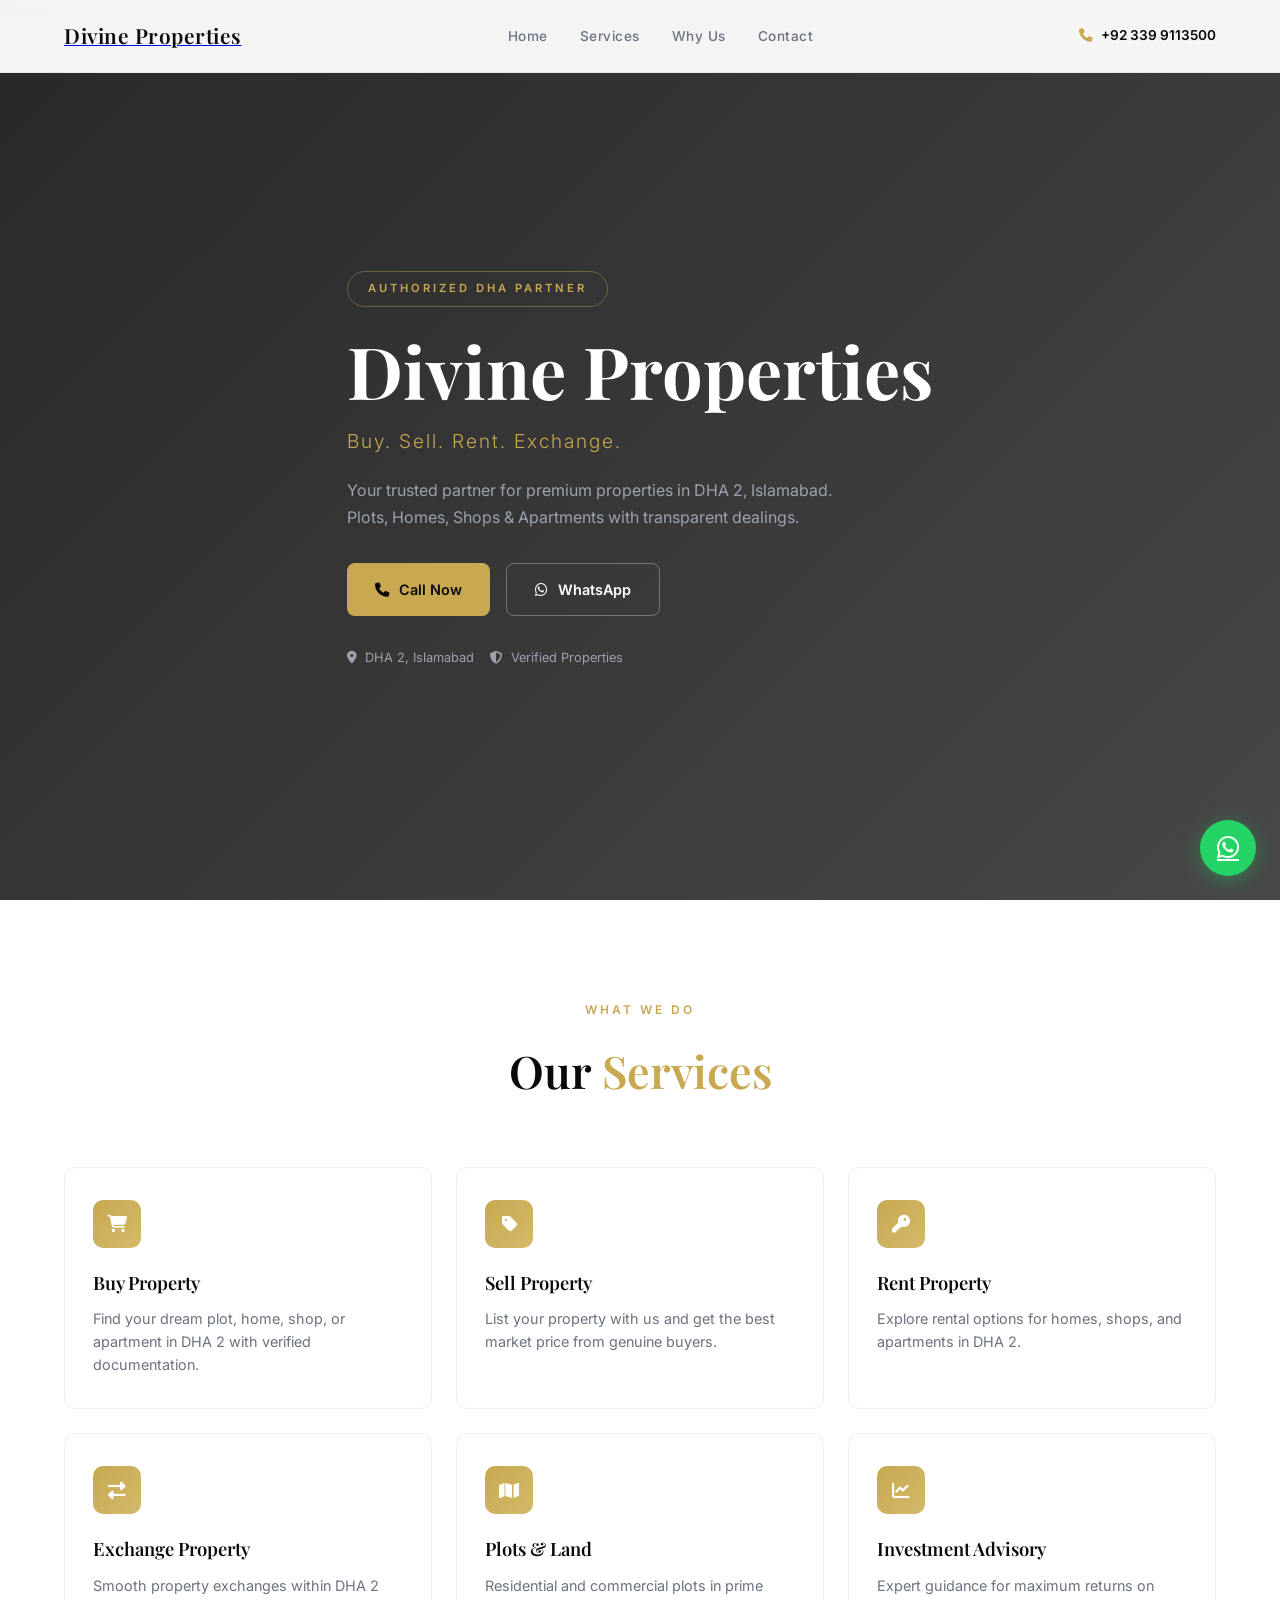
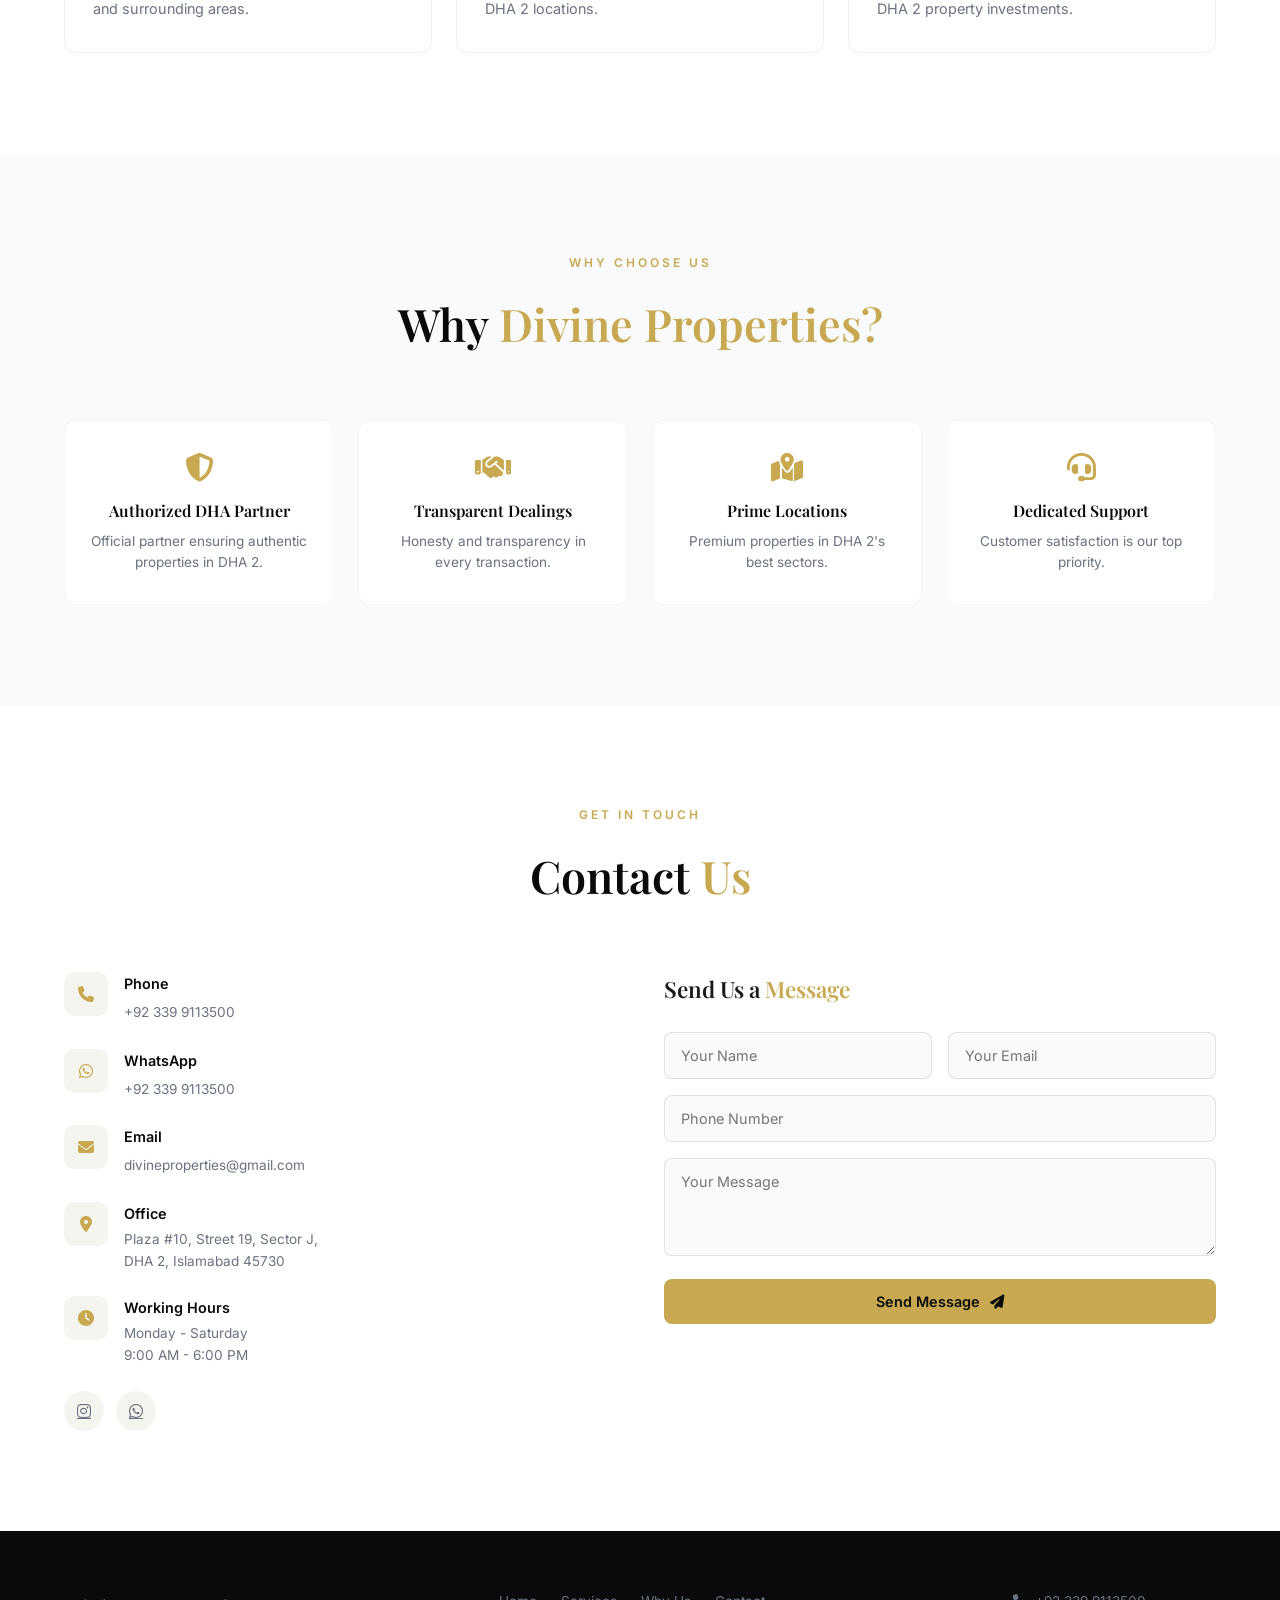
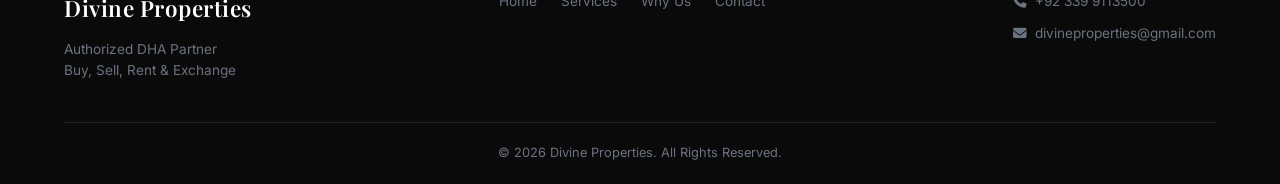
==== commit e818ec1f: "Premium minimalist redesign - single page, clean design, removed all old content" ====
--- a/index.html
+++ b/index.html
@@ -1,58 +1,38 @@
-<!DOCTYPE html>
+﻿<!DOCTYPE html>
 <html lang="en">
 <head>
     <meta charset="UTF-8">
     <meta name="viewport" content="width=device-width, initial-scale=1.0">
-    <meta http-equiv="Cache-Control" content="no-cache, no-store, must-revalidate">
-    <meta http-equiv="Pragma" content="no-cache">
-    <meta http-equiv="Expires" content="0">
     <title>Divine Properties | Authorized DHA Partner Islamabad</title>
     <meta name="description" content="Divine Properties - Authorized DHA Partner. Buy, Sell, Rent & Exchange Plots, Homes, Shops & Apartments in DHA 2, Islamabad.">
     <link rel="preconnect" href="https://fonts.googleapis.com">
     <link rel="preconnect" href="https://fonts.gstatic.com" crossorigin>
-    <link href="https://fonts.googleapis.com/css2?family=Playfair+Display:ital,wght@0,400;0,500;0,600;0,700;0,800;1,400;1,500&family=Inter:wght@300;400;500;600;700&family=Cormorant+Garamond:ital,wght@0,400;0,500;0,600;0,700;1,400;1,500&display=swap" rel="stylesheet">
+    <link href="https://fonts.googleapis.com/css2?family=Inter:wght@300;400;500;600;700&family=Playfair+Display:wght@400;500;600;700&display=swap" rel="stylesheet">
     <link rel="stylesheet" href="https://cdnjs.cloudflare.com/ajax/libs/font-awesome/6.5.1/css/all.min.css">
-    <link rel="stylesheet" href="css/style.css?v=2">
+    <link rel="stylesheet" href="css/style.css">
 </head>
 <body>
 
-    <!-- Preloader -->
-    <div id="preloader">
-        <div class="preloader-inner">
-            <div class="preloader-text-block">
-                <div class="preloader-title">DIVINE</div>
-                <div class="preloader-sub">PROPERTIES</div>
-            </div>
-            <div class="preloader-bar">
-                <div class="preloader-progress"></div>
-            </div>
-        </div>
-    </div>
-
     <!-- Navigation -->
-    <header class="header" id="header">
-        <div class="header-container">
-            <a href="index.html" class="logo">
+    <header class="header">
+        <div class="container">
+            <a href="#home" class="logo">
                 <span class="logo-name">Divine Properties</span>
             </a>
-
-            <nav class="nav" id="nav">
+            <nav class="nav">
                 <ul class="nav-list">
-                    <li><a href="index.html" class="nav-link active">Home</a></li>
-                    <li><a href="about.html" class="nav-link">About</a></li>
-                    <li><a href="services.html" class="nav-link">Services</a></li>
-                    <li><a href="locations.html" class="nav-link">Location</a></li>
-                    <li><a href="why-us.html" class="nav-link">Why Us</a></li>
-                    <li><a href="contact.html" class="nav-link">Contact</a></li>
+                    <li><a href="#home">Home</a></li>
+                    <li><a href="#services">Services</a></li>
+                    <li><a href="#why-us">Why Us</a></li>
+                    <li><a href="#contact">Contact</a></li>
                 </ul>
             </nav>
-
             <div class="header-actions">
                 <a href="tel:+923399113500" class="header-phone">
-                    <i class="fas fa-phone-alt"></i>
+                    <i class="fas fa-phone"></i>
                     <span>+92 339 9113500</span>
                 </a>
-                <button class="menu-toggle" id="menuToggle" aria-label="Toggle menu">
+                <button class="menu-toggle" id="menuToggle">
                     <span></span>
                     <span></span>
                     <span></span>
@@ -61,206 +41,43 @@
         </div>
     </header>
 
-    <!-- Mobile Menu Overlay -->
+    <!-- Mobile Menu -->
     <div class="mobile-menu" id="mobileMenu">
-        <div class="mobile-menu-content">
-            <ul class="mobile-nav-list">
-                <li><a href="index.html">Home</a></li>
-                <li><a href="about.html">About</a></li>
-                <li><a href="services.html">Services</a></li>
-                <li><a href="locations.html">Location</a></li>
-                <li><a href="why-us.html">Why Us</a></li>
-                <li><a href="contact.html">Contact</a></li>
-            </ul>
-            <div class="mobile-menu-footer">
-                <a href="tel:+923399113500" class="mobile-phone">
-                    <i class="fas fa-phone-alt"></i> +92 339 9113500
-                </a>
-                <a href="https://wa.me/923399113500" class="mobile-phone" target="_blank">
-                    <i class="fab fa-whatsapp"></i> WhatsApp
-                </a>
-            </div>
+        <ul class="mobile-nav-list">
+            <li><a href="#home">Home</a></li>
+            <li><a href="#services">Services</a></li>
+            <li><a href="#why-us">Why Us</a></li>
+            <li><a href="#contact">Contact</a></li>
+        </ul>
+        <div class="mobile-menu-footer">
+            <a href="tel:+923399113500"><i class="fas fa-phone"></i> +92 339 9113500</a>
+            <a href="https://wa.me/923399113500" target="_blank"><i class="fab fa-whatsapp"></i> WhatsApp</a>
         </div>
     </div>
 
-    <!-- Hero Section -->
+    <!-- Hero -->
     <section id="home" class="hero">
         <div class="hero-bg">
-            <div class="hero-gradient"></div>
-            <div class="hero-pattern"></div>
-        </div>
-        <div class="hero-particles" id="heroParticles"></div>
-        <div class="hero-glow"></div>
-        <div class="hero-content">
-            <div class="hero-badge" data-animate="fade-down">
-                <span class="badge-diamond"></span>
-                <span>AUTHORIZED DHA PARTNER</span>
-                <span class="badge-diamond"></span>
-            </div>
-            <h1 class="hero-title" data-animate="fade-up">
-                <span class="title-line-1">DIVINE</span>
-                <span class="title-line-2">PROPERTIES</span>
-            </h1>
-            <p class="hero-tagline" data-animate="fade-up" data-delay="200">Buy. Sell. Rent. <span class="text-gold">Exchange.</span></p>
-            <p class="hero-description" data-animate="fade-up" data-delay="300">Your trusted partner for premium properties in DHA 2, Islamabad. We deal in Plots, Homes, Shops & Apartments with transparent dealings and verified documentation.</p>
-            <div class="hero-cta" data-animate="fade-up" data-delay="400">
-                <a href="tel:+923399113500" class="btn btn-primary">
-                    <span>Call Now</span>
-                    <i class="fas fa-phone-alt"></i>
-                </a>
-                <a href="https://wa.me/923399113500" class="btn btn-secondary" target="_blank">
-                    <span>WhatsApp</span>
-                    <i class="fab fa-whatsapp"></i>
-                </a>
-            </div>
-            <div class="hero-locations" data-animate="fade-up" data-delay="500">
-                <div class="location-badge">
-                    <i class="fas fa-map-marker-alt"></i>
-                    <span>DHA 2, Islamabad</span>
-                </div>
-                <div class="location-badge">
-                    <i class="fas fa-shield-halved"></i>
-                    <span>Authorized Partner</span>
-                </div>
-            </div>
-        </div>
-        <div class="hero-scroll">
-            <div class="scroll-indicator">
-                <span>Scroll</span>
-                <div class="scroll-line"></div>
-            </div>
-        </div>
-        <div class="hero-stats">
-            <div class="stat" data-animate="fade-up" data-delay="600">
-                <span class="stat-number" data-count="500">0</span>
-                <span class="stat-suffix">+</span>
-                <span class="stat-label">Happy Clients</span>
-            </div>
-            <div class="stat-divider"></div>
-            <div class="stat" data-animate="fade-up" data-delay="700">
-                <span class="stat-number" data-count="1000">0</span>
-                <span class="stat-suffix">+</span>
-                <span class="stat-label">Properties Sold</span>
-            </div>
-            <div class="stat-divider"></div>
-            <div class="stat" data-animate="fade-up" data-delay="800">
-                <span class="stat-number" data-count="10">0</span>
-                <span class="stat-suffix">+</span>
-                <span class="stat-label">Years Experience</span>
-            </div>
-        </div>
-    </section>
-
-    <!-- About Section -->
-    <section id="about" class="section about">
-        <div class="container">
-            <div class="about-grid">
-                <div class="about-content" data-animate="fade-right">
-                    <span class="section-label">WHO WE ARE</span>
-                    <h2 class="section-title">About <span class="text-gold">Us</span></h2>
-                    <h3 class="section-subtitle">Your Trusted <span class="text-gold">DHA Partner.</span></h3>
-                    <div class="about-text">
-                        <p><strong>Divine Properties</strong> is an authorized DHA partner specializing in real estate services across DHA 2, Islamabad. We provide comprehensive solutions for buying, selling, renting, and exchanging properties.</p>
-                        <p>With deep knowledge of the DHA market and a commitment to transparent dealings, we help our clients make informed investment decisions in one of Islamabad's most prestigious communities.</p>
-                        <p>Whether you're looking for a residential plot, a modern home, commercial shops, or apartments, we are committed to delivering reliable and valuable real estate solutions.</p>
-                    </div>
-                    <div class="about-values">
-                        <div class="value-item">
-                            <div class="value-icon"><i class="fas fa-shield-halved"></i></div>
-                            <div class="value-content">
-                                <strong>Authorized DHA Partner</strong>
-                                <span>Official partner for DHA 2</span>
-                            </div>
-                        </div>
-                        <div class="value-item">
-                            <div class="value-icon"><i class="fas fa-handshake-angle"></i></div>
-                            <div class="value-content">
-                                <strong>Transparent Dealings</strong>
-                                <span>Honesty & transparency</span>
-                            </div>
-                        </div>
-                        <div class="value-item">
-                            <div class="value-icon"><i class="fas fa-heart"></i></div>
-                            <div class="value-content">
-                                <strong>Customer First</strong>
-                                <span>Your satisfaction, our priority</span>
-                            </div>
-                        </div>
-                        <div class="value-item">
-                            <div class="value-icon"><i class="fas fa-right-left"></i></div>
-                            <div class="value-content">
-                                <strong>Buy, Sell, Rent & Exchange</strong>
-                                <span>Complete property services</span>
-                            </div>
-                        </div>
-                        <div class="value-item">
-                            <div class="value-icon"><i class="fas fa-map-location-dot"></i></div>
-                            <div class="value-content">
-                                <strong>Premium DHA 2 Locations</strong>
-                                <span>Prime investment areas</span>
-                            </div>
-                        </div>
-                    </div>
-                </div>
-                <div class="about-visual" data-animate="fade-left">
-                    <div class="about-image-stack">
-                        <div class="about-img-main">
-                            <img src="https://images.unsplash.com/photo-1545324418-cc1a3fa10c00?w=600&q=80" alt="Modern Building" class="about-building-img">
-                        </div>
-                        <div class="about-experience">
-                            <span class="exp-number">10+</span>
-                            <span class="exp-text">Years of<br>Excellence</span>
-                        </div>
-                    </div>
-                    <div class="core-focus">
-                        <h4><i class="fas fa-crosshairs"></i> What We Deal In</h4>
-                        <ul>
-                            <li><i class="fas fa-map"></i> Plots - Residential & Commercial</li>
-                            <li><i class="fas fa-house"></i> Homes - Houses & Villas</li>
-                            <li><i class="fas fa-store"></i> Shops - Retail & Commercial</li>
-                            <li><i class="fas fa-hotel"></i> Apartments - Flats & Units</li>
-                        </ul>
-                    </div>
-                </div>
-            </div>
-        </div>
-    </section>
-
-    <!-- Vision & Mission -->
-    <section class="section vision-mission">
-        <div class="container">
-            <div class="vm-header" data-animate="fade-up">
-                <span class="section-label">OUR PURPOSE</span>
-                <h2 class="section-title">Our Vision <span class="text-gold">&</span> Mission</h2>
-                <p class="section-desc">At Divine Properties, our vision gives us direction and our mission drives us forward. We are committed to providing trusted real estate services and delivering value to our clients in DHA 2, Islamabad.</p>
-            </div>
-            <div class="vm-grid">
-                <div class="vm-card" data-animate="fade-right">
-                    <div class="vm-card-icon">
-                        <i class="fas fa-eye"></i>
-                    </div>
-                    <h3>Our Vision</h3>
-                    <p>To become the most trusted and recognized real estate partner in DHA 2, Islamabad by providing transparent, reliable, and valuable property solutions that help our clients make profitable investments.</p>
-                    <ul class="vm-list">
-                        <li><i class="fas fa-check"></i> Be the most trusted DHA property partner</li>
-                        <li><i class="fas fa-check"></i> Deliver long-term value to our clients</li>
-                        <li><i class="fas fa-check"></i> Set a benchmark for transparency and professionalism</li>
-                    </ul>
-                </div>
-                <div class="vm-card" data-animate="fade-left">
-                    <div class="vm-card-icon">
-                        <i class="fas fa-bullseye"></i>
-                    </div>
-                    <h3>Our Mission</h3>
-                    <p>Our mission is to provide comprehensive real estate services including buying, selling, renting, and exchanging properties in DHA 2, Islamabad while maintaining transparency, trust, and customer satisfaction.</p>
-                    <ul class="vm-list">
-                        <li><i class="fas fa-check"></i> Provide Buy, Sell, Rent & Exchange services</li>
-                        <li><i class="fas fa-check"></i> Deal in Plots, Homes, Shops & Apartments</li>
-                        <li><i class="fas fa-check"></i> Ensure transparent and honest dealings</li>
-                        <li><i class="fas fa-check"></i> Help clients make informed investment decisions</li>
-                        <li><i class="fas fa-check"></i> Build long-term relationships with our clients</li>
-                        <li><i class="fas fa-check"></i> Maintain high standards of professionalism</li>
-                    </ul>
+            <img src="images/Faisal Masjid.jpg" alt="DHA 2 Islamabad" loading="lazy">
+            <div class="hero-overlay"></div>
+        </div>
+        <div class="container">
+            <div class="hero-content">
+                <span class="hero-badge">AUTHORIZED DHA PARTNER</span>
+                <h1>Divine Properties</h1>
+                <p class="hero-tagline">Buy. Sell. Rent. Exchange.</p>
+                <p class="hero-desc">Your trusted partner for premium properties in DHA 2, Islamabad. Plots, Homes, Shops & Apartments with transparent dealings.</p>
+                <div class="hero-cta">
+                    <a href="tel:+923399113500" class="btn btn-primary">
+                        <i class="fas fa-phone"></i> Call Now
+                    </a>
+                    <a href="https://wa.me/923399113500" target="_blank" class="btn btn-outline">
+                        <i class="fab fa-whatsapp"></i> WhatsApp
+                    </a>
+                </div>
+                <div class="hero-badges">
+                    <span><i class="fas fa-map-marker-alt"></i> DHA 2, Islamabad</span>
+                    <span><i class="fas fa-shield-halved"></i> Verified Properties</span>
                 </div>
             </div>
         </div>
@@ -269,305 +86,72 @@
     <!-- Services -->
     <section id="services" class="section services">
         <div class="container">
-            <div class="services-header" data-animate="fade-up">
+            <div class="section-header">
                 <span class="section-label">WHAT WE DO</span>
-                <h2 class="section-title">Our <span class="text-gold">Services</span></h2>
-                <p class="section-desc">Divine Properties offers a complete range of real estate services to meet your property needs in DHA 2, Islamabad.</p>
+                <h2>Our <span class="text-gold">Services</span></h2>
             </div>
             <div class="services-grid">
-                <div class="service-card" data-animate="fade-up" data-delay="100">
-                    <div class="service-icon-wrapper">
-                        <div class="service-icon"><i class="fas fa-shopping-cart"></i></div>
-                        <div class="service-number">01</div>
-                    </div>
+                <div class="service-card">
+                    <div class="service-icon"><i class="fas fa-shopping-cart"></i></div>
                     <h3>Buy Property</h3>
-                    <p>Find your dream plot, home, shop, or apartment in DHA 2, Islamabad. We offer verified properties with clear documentation.</p>
-                    <div class="service-link">
-                        <span>Learn More</span>
-                        <i class="fas fa-arrow-right"></i>
-                    </div>
-                </div>
-                <div class="service-card" data-animate="fade-up" data-delay="200">
-                    <div class="service-icon-wrapper">
-                        <div class="service-icon"><i class="fas fa-tag"></i></div>
-                        <div class="service-number">02</div>
-                    </div>
+                    <p>Find your dream plot, home, shop, or apartment in DHA 2 with verified documentation.</p>
+                </div>
+                <div class="service-card">
+                    <div class="service-icon"><i class="fas fa-tag"></i></div>
                     <h3>Sell Property</h3>
-                    <p>List your property with us and get the best market price. We connect sellers with genuine buyers in DHA 2.</p>
-                    <div class="service-link">
-                        <span>Learn More</span>
-                        <i class="fas fa-arrow-right"></i>
-                    </div>
-                </div>
-                <div class="service-card" data-animate="fade-up" data-delay="300">
-                    <div class="service-icon-wrapper">
-                        <div class="service-icon"><i class="fas fa-key"></i></div>
-                        <div class="service-number">03</div>
-                    </div>
+                    <p>List your property with us and get the best market price from genuine buyers.</p>
+                </div>
+                <div class="service-card">
+                    <div class="service-icon"><i class="fas fa-key"></i></div>
                     <h3>Rent Property</h3>
-                    <p>Explore rental options for homes, shops, and apartments. We help tenants and landlords find perfect matches.</p>
-                    <div class="service-link">
-                        <span>Learn More</span>
-                        <i class="fas fa-arrow-right"></i>
-                    </div>
-                </div>
-                <div class="service-card" data-animate="fade-up" data-delay="400">
-                    <div class="service-icon-wrapper">
-                        <div class="service-icon"><i class="fas fa-right-left"></i></div>
-                        <div class="service-number">04</div>
-                    </div>
+                    <p>Explore rental options for homes, shops, and apartments in DHA 2.</p>
+                </div>
+                <div class="service-card">
+                    <div class="service-icon"><i class="fas fa-right-left"></i></div>
                     <h3>Exchange Property</h3>
-                    <p>Looking to swap your property? We facilitate smooth property exchanges within DHA 2 and surrounding areas.</p>
-                    <div class="service-link">
-                        <span>Learn More</span>
-                        <i class="fas fa-arrow-right"></i>
-                    </div>
-                </div>
-                <div class="service-card" data-animate="fade-up" data-delay="500">
-                    <div class="service-icon-wrapper">
-                        <div class="service-icon"><i class="fas fa-map"></i></div>
-                        <div class="service-number">05</div>
-                    </div>
+                    <p>Smooth property exchanges within DHA 2 and surrounding areas.</p>
+                </div>
+                <div class="service-card">
+                    <div class="service-icon"><i class="fas fa-map"></i></div>
                     <h3>Plots & Land</h3>
-                    <p>Residential and commercial plots in prime DHA 2 locations with clear titles and complete documentation.</p>
-                    <div class="service-link">
-                        <span>Learn More</span>
-                        <i class="fas fa-arrow-right"></i>
-                    </div>
-                </div>
-                <div class="service-card" data-animate="fade-up" data-delay="600">
-                    <div class="service-icon-wrapper">
-                        <div class="service-icon"><i class="fas fa-handshake"></i></div>
-                        <div class="service-number">06</div>
-                    </div>
+                    <p>Residential and commercial plots in prime DHA 2 locations.</p>
+                </div>
+                <div class="service-card">
+                    <div class="service-icon"><i class="fas fa-chart-line"></i></div>
                     <h3>Investment Advisory</h3>
-                    <p>Get expert guidance on property investments in DHA 2 for maximum returns and secure future growth.</p>
-                    <div class="service-link">
-                        <span>Learn More</span>
-                        <i class="fas fa-arrow-right"></i>
-                    </div>
-                </div>
-            </div>
-        </div>
-    </section>
-
-    <!-- Locations -->
-    <section id="locations" class="section locations">
-        <div class="container">
-            <div class="locations-header" data-animate="fade-up">
-                <span class="section-label light">WHERE WE OPERATE</span>
-                <h2 class="section-title light">Our <span class="text-gold">Location</span></h2>
-                <p class="section-desc light">Divine Properties is proudly serving clients in DHA 2, Islamabad — one of Pakistan's most prestigious and well-planned communities.</p>
-            </div>
-            <div class="locations-grid">
-                <div class="location-card" data-animate="fade-right">
-                    <div class="location-visual">
-                        <img src="images/Faisal Masjid.jpg" alt="Islamabad - DHA 2" class="location-bg">
-                        <div class="location-overlay"></div>
-                        <div class="location-icon-lg">
-                            <i class="fas fa-shield-halved"></i>
-                        </div>
-                    </div>
-                    <div class="location-body">
-                        <h3>DHA 2, Islamabad</h3>
-                        <p>We specialize in DHA 2 properties, offering plots, homes, shops, and apartments in this premium, secure, and well-developed community with excellent infrastructure and high investment potential.</p>
-                        <div class="location-tags">
-                            <span class="loc-tag"><i class="fas fa-shield-halved"></i> Authorized DHA Partner</span>
-                            <span class="loc-tag"><i class="fas fa-chart-line"></i> High Investment Potential</span>
-                            <span class="loc-tag"><i class="fas fa-building"></i> Premium Infrastructure</span>
-                            <span class="loc-tag"><i class="fas fa-map-pin"></i> Sector J, DHA 2</span>
-                        </div>
-                    </div>
-                </div>
-            </div>
-        </div>
-    </section>
-
-    <!-- About Us -->
-    <section id="about" class="section about about-home">
-        <div class="container">
-            <div class="about-grid">
-                <div class="about-content" data-animate="fade-right">
-                    <span class="section-label">WHO WE ARE</span>
-                    <h2 class="section-title">About <span class="text-gold">Us</span></h2>
-                    <h3 class="section-subtitle">Your Trusted <span class="text-gold">DHA Partner.</span></h3>
-                    <div class="about-text">
-                        <p><strong>Divine Properties</strong> is an authorized DHA partner providing comprehensive real estate services in DHA 2, Islamabad.</p>
-                        <p>We specialize in buying, selling, renting, and exchanging properties including plots, homes, shops, and apartments with transparent dealings and verified documentation.</p>
-                    </div>
-                    <a href="#contact" class="btn btn-primary">Contact Us <i class="fas fa-arrow-right"></i></a>
-                </div>
-                <div class="about-visual" data-animate="fade-left">
-                    <div class="about-image-stack">
-                        <div class="about-img-main">
-                            <img src="images/Faisal Masjid.jpg" alt="Islamabad - DHA 2" class="about-building-img" loading="lazy">
-                        </div>
-                        <div class="about-img-secondary">
-                            <img src="https://images.unsplash.com/photo-1545324418-cc1a3fa10c00?w=600&q=80" alt="DHA 2 Islamabad" loading="lazy">
-                        </div>
-                        <div class="about-experience">
-                            <span class="exp-number">10+</span>
-                            <span class="exp-text">Years of<br>Excellence</span>
-                        </div>
-                    </div>
-                </div>
-            </div>
-        </div>
-    </section>
-
-    <!-- Why Choose Us -->
+                    <p>Expert guidance for maximum returns on DHA 2 property investments.</p>
+                </div>
+            </div>
+        </div>
+    </section>
+
+    <!-- Why Us -->
     <section id="why-us" class="section why-us">
         <div class="container">
-            <div class="why-header" data-animate="fade-up">
-                <span class="section-label">OUR ADVANTAGES</span>
-                <h2 class="section-title">Why <span class="text-gold">Choose Us?</span></h2>
-                <p class="section-desc">At Divine Properties, we are committed to delivering trust, transparency, and value in every property deal. Our goal is to build lasting relationships through excellent service.</p>
+            <div class="section-header">
+                <span class="section-label">WHY CHOOSE US</span>
+                <h2>Why <span class="text-gold">Divine Properties?</span></h2>
             </div>
             <div class="why-grid">
-                <div class="why-card" data-animate="fade-up" data-delay="50">
-                    <div class="why-icon"><i class="fas fa-shield-halved"></i></div>
+                <div class="why-card">
+                    <i class="fas fa-shield-halved"></i>
                     <h4>Authorized DHA Partner</h4>
-                    <p>Official partner ensuring authentic and verified properties in DHA 2, Islamabad.</p>
-                </div>
-                <div class="why-card" data-animate="fade-up" data-delay="100">
-                    <div class="why-icon"><i class="fas fa-handshake-angle"></i></div>
+                    <p>Official partner ensuring authentic properties in DHA 2.</p>
+                </div>
+                <div class="why-card">
+                    <i class="fas fa-handshake"></i>
                     <h4>Transparent Dealings</h4>
-                    <p>Honesty and transparency are the foundations of our relationships with clients.</p>
-                </div>
-                <div class="why-card" data-animate="fade-up" data-delay="150">
-                    <div class="why-icon"><i class="fas fa-map-location-dot"></i></div>
-                    <h4>Prime DHA 2 Locations</h4>
-                    <p>Properties in DHA 2's most premium and high-growth sectors.</p>
-                </div>
-                <div class="why-card" data-animate="fade-up" data-delay="200">
-                    <div class="why-icon"><i class="fas fa-right-left"></i></div>
-                    <h4>Buy, Sell, Rent & Exchange</h4>
-                    <p>Complete range of property services to meet all your needs.</p>
-                </div>
-                <div class="why-card" data-animate="fade-up" data-delay="250">
-                    <div class="why-icon"><i class="fas fa-users-rectangle"></i></div>
-                    <h4>Experienced Team</h4>
-                    <p>Our professional team brings expertise and dedication to every deal.</p>
-                </div>
-                <div class="why-card" data-animate="fade-up" data-delay="300">
-                    <div class="why-icon"><i class="fas fa-clock"></i></div>
-                    <h4>Quick Process</h4>
-                    <p>We ensure smooth and timely completion of every property transaction.</p>
-                </div>
-                <div class="why-card" data-animate="fade-up" data-delay="350">
-                    <div class="why-icon"><i class="fas fa-sack-dollar"></i></div>
-                    <h4>Best Market Prices</h4>
-                    <p>We offer competitive prices for buyers and maximum value for sellers.</p>
-                </div>
-                <div class="why-card" data-animate="fade-up" data-delay="400">
-                    <div class="why-icon"><i class="fas fa-headset"></i></div>
+                    <p>Honesty and transparency in every transaction.</p>
+                </div>
+                <div class="why-card">
+                    <i class="fas fa-map-location-dot"></i>
+                    <h4>Prime Locations</h4>
+                    <p>Premium properties in DHA 2's best sectors.</p>
+                </div>
+                <div class="why-card">
+                    <i class="fas fa-headset"></i>
                     <h4>Dedicated Support</h4>
-                    <p>Customer satisfaction is our top priority. We are always here to help you.</p>
-                </div>
-                <div class="why-card" data-animate="fade-up" data-delay="450">
-                    <div class="why-icon"><i class="fas fa-lock"></i></div>
-                    <h4>Verified Documentation</h4>
-                    <p>We ensure legal clarity, secure transactions, and peace of mind for our clients.</p>
-                </div>
-            </div>
-            <div class="why-quote" data-animate="fade-up">
-                <div class="quote-mark"><i class="fas fa-quote-left"></i></div>
-                <blockquote>We don't just build properties, we build trust, quality, and a better future.</blockquote>
-            </div>
-        </div>
-    </section>
-
-    <!-- Process -->
-    <section id="process" class="section process">
-        <div class="container">
-            <div class="process-header" data-animate="fade-up">
-                <span class="section-label">HOW WE WORK</span>
-                <h2 class="section-title">Our <span class="text-gold">Development Process</span></h2>
-                <p class="section-desc">We follow a simple and transparent process to ensure that every property transaction is smooth, efficient, and satisfactory for our clients.</p>
-            </div>
-            <div class="process-steps">
-                <div class="process-line"></div>
-                <div class="step" data-animate="fade-right" data-delay="100">
-                    <div class="step-marker">
-                        <span class="step-num">01</span>
-                    </div>
-                    <div class="step-content">
-                        <div class="step-icon"><i class="fas fa-comments"></i></div>
-                        <h4>Consultation</h4>
-                        <p>Share your requirements and we'll understand your needs for buying, selling, renting, or exchanging property.</p>
-                    </div>
-                </div>
-                <div class="step" data-animate="fade-left" data-delay="200">
-                    <div class="step-marker">
-                        <span class="step-num">02</span>
-                    </div>
-                    <div class="step-content">
-                        <div class="step-icon"><i class="fas fa-search"></i></div>
-                        <h4>Property Search</h4>
-                        <p>We find the best matching properties in DHA 2 that meet your requirements and budget.</p>
-                    </div>
-                </div>
-                <div class="step" data-animate="fade-right" data-delay="300">
-                    <div class="step-marker">
-                        <span class="step-num">03</span>
-                    </div>
-                    <div class="step-content">
-                        <div class="step-icon"><i class="fas fa-eye"></i></div>
-                        <h4>Property Visit</h4>
-                        <p>Schedule visits to shortlisted properties to see them in person and make informed decisions.</p>
-                    </div>
-                </div>
-                <div class="step" data-animate="fade-left" data-delay="400">
-                    <div class="step-marker">
-                        <span class="step-num">04</span>
-                    </div>
-                    <div class="step-content">
-                        <div class="step-icon"><i class="fas fa-file-contract"></i></div>
-                        <h4>Documentation</h4>
-                        <p>We handle all paperwork and ensure complete legal verification of property documents.</p>
-                    </div>
-                </div>
-                <div class="step" data-animate="fade-right" data-delay="500">
-                    <div class="step-marker">
-                        <span class="step-num">05</span>
-                    </div>
-                    <div class="step-content">
-                        <div class="step-icon"><i class="fas fa-handshake"></i></div>
-                        <h4>Negotiation</h4>
-                        <p>We negotiate the best price on your behalf to ensure a fair and profitable deal.</p>
-                    </div>
-                </div>
-                <div class="step" data-animate="fade-left" data-delay="600">
-                    <div class="step-marker">
-                        <span class="step-num">06</span>
-                    </div>
-                    <div class="step-content">
-                        <div class="step-icon"><i class="fas fa-key"></i></div>
-                        <h4>Completion</h4>
-                        <p>Finalize the deal with proper documentation and handover. Your property journey is complete!</p>
-                    </div>
-                </div>
-            </div>
-            <div class="process-footer" data-animate="fade-up">
-                <div class="process-footer-icon"><i class="fas fa-building"></i></div>
-                <p>From consultation to completion, we are with you at every step, <span class="text-gold">ensuring trust, transparency, and satisfaction.</span></p>
-            </div>
-        </div>
-    </section>
-
-    <!-- Our Offices -->
-    <section class="section offices-home">
-        <div class="container">
-            <div class="team-header" data-animate="fade-up">
-                <span class="section-label">OUR OFFICE</span>
-                <h2 class="section-title">Visit <span class="text-gold">Our Office</span></h2>
-            </div>
-            <div class="offices-grid">
-                <div class="office-card" data-animate="fade-up">
-                    <div class="office-icon"><i class="fas fa-location-dot"></i></div>
-                    <h4>DHA 2 Office</h4>
-                    <p>Plaza #10, Street 19, Sector J,<br>DHA 2, Islamabad 45730</p>
-                    <a href="tel:+923399113500" class="office-phone"><i class="fas fa-phone-alt"></i> +92 339 9113500</a>
+                    <p>Customer satisfaction is our top priority.</p>
                 </div>
             </div>
         </div>
@@ -576,89 +160,61 @@
     <!-- Contact -->
     <section id="contact" class="section contact">
         <div class="container">
-            <div class="contact-header" data-animate="fade-up">
+            <div class="section-header">
                 <span class="section-label">GET IN TOUCH</span>
-                <h2 class="section-title">Contact <span class="text-gold">Us</span></h2>
-                <p class="section-desc">We would love to hear from you! Have a question, want to discuss a project, or need expert advice? Our team is here to help you every step of the way.</p>
+                <h2>Contact <span class="text-gold">Us</span></h2>
             </div>
             <div class="contact-grid">
-                <div class="contact-info" data-animate="fade-right">
-                    <h3>Get In <span class="text-gold">Touch</span></h3>
-                    <div class="info-items">
-                        <div class="info-item">
-                            <div class="info-icon"><i class="fas fa-phone-alt"></i></div>
-                            <div class="info-content">
-                                <strong>Phone</strong>
-                                <a href="tel:+923399113500">+92 339 9113500</a>
-                            </div>
-                        </div>
-                        <div class="info-item">
-                            <div class="info-icon"><i class="fab fa-whatsapp"></i></div>
-                            <div class="info-content">
-                                <strong>WhatsApp</strong>
-                                <a href="https://wa.me/923399113500" target="_blank">+92 339 9113500</a>
-                            </div>
-                        </div>
-                        <div class="info-item">
-                            <div class="info-icon"><i class="fas fa-envelope"></i></div>
-                            <div class="info-content">
-                                <strong>Email</strong>
-                                <a href="mailto:divineproperties@gmail.com">divineproperties@gmail.com</a>
-                            </div>
-                        </div>
-                        <div class="info-item">
-                            <div class="info-icon"><i class="fas fa-location-dot"></i></div>
-                            <div class="info-content">
-                                <strong>Office Address</strong>
-                                <p>Plaza #10, Street 19, Sector J,<br>DHA 2, Islamabad 45730</p>
-                            </div>
-                        </div>
-                        <div class="info-item">
-                            <div class="info-icon"><i class="fas fa-clock"></i></div>
-                            <div class="info-content">
-                                <strong>Working Hours</strong>
-                                <p>Monday - Saturday<br>9:00 AM - 6:00 PM</p>
-                            </div>
-                        </div>
-                        <div class="info-item">
-                            <div class="info-icon"><i class="fas fa-globe"></i></div>
-                            <div class="info-content">
-                                <strong>Service Area</strong>
-                                <p>DHA 2, Islamabad<br>and surrounding areas</p>
-                            </div>
-                        </div>
-                    </div>
-                    <div class="social-links">
-                        <a href="#" class="social-link"><i class="fab fa-facebook-f"></i></a>
-                        <a href="https://www.instagram.com/divineproperties/" target="_blank" class="social-link"><i class="fab fa-instagram"></i></a>
-                        <a href="https://wa.me/923399113500" target="_blank" class="social-link"><i class="fab fa-whatsapp"></i></a>
-                    </div>
-                </div>
-                <div class="contact-form-wrapper" data-animate="fade-left">
-                    <h3>Send Us A <span class="text-gold">Message</span></h3>
+                <div class="contact-info">
+                    <div class="contact-item">
+                        <div class="contact-icon"><i class="fas fa-phone"></i></div>
+                        <div>
+                            <h4>Phone</h4>
+                            <a href="tel:+923399113500">+92 339 9113500</a>
+                        </div>
+                    </div>
+                    <div class="contact-item">
+                        <div class="contact-icon"><i class="fab fa-whatsapp"></i></div>
+                        <div>
+                            <h4>WhatsApp</h4>
+                            <a href="https://wa.me/923399113500" target="_blank">+92 339 9113500</a>
+                        </div>
+                    </div>
+                    <div class="contact-item">
+                        <div class="contact-icon"><i class="fas fa-envelope"></i></div>
+                        <div>
+                            <h4>Email</h4>
+                            <a href="mailto:divineproperties@gmail.com">divineproperties@gmail.com</a>
+                        </div>
+                    </div>
+                    <div class="contact-item">
+                        <div class="contact-icon"><i class="fas fa-location-dot"></i></div>
+                        <div>
+                            <h4>Office</h4>
+                            <p>Plaza #10, Street 19, Sector J,<br>DHA 2, Islamabad 45730</p>
+                        </div>
+                    </div>
+                    <div class="contact-item">
+                        <div class="contact-icon"><i class="fas fa-clock"></i></div>
+                        <div>
+                            <h4>Working Hours</h4>
+                            <p>Monday - Saturday<br>9:00 AM - 6:00 PM</p>
+                        </div>
+                    </div>
+                    <div class="contact-social">
+                        <a href="https://www.instagram.com/divineproperties/" target="_blank"><i class="fab fa-instagram"></i></a>
+                        <a href="https://wa.me/923399113500" target="_blank"><i class="fab fa-whatsapp"></i></a>
+                    </div>
+                </div>
+                <div class="contact-form-wrapper">
+                    <h3>Send Us a <span class="text-gold">Message</span></h3>
                     <form class="contact-form" id="contactForm">
                         <div class="form-row">
-                            <div class="form-group">
-                                <label for="name"><i class="fas fa-user"></i> Your Name</label>
-                                <input type="text" id="name" name="name" placeholder="Enter your name" required>
-                            </div>
-                            <div class="form-group">
-                                <label for="email"><i class="fas fa-envelope"></i> Your Email</label>
-                                <input type="email" id="email" name="email" placeholder="Enter your email" required>
-                            </div>
-                        </div>
-                        <div class="form-group">
-                            <label for="phone"><i class="fas fa-phone-alt"></i> Your Phone</label>
-                            <input type="tel" id="phone" name="phone" placeholder="Enter your phone number">
-                        </div>
-                        <div class="form-group">
-                            <label for="subject"><i class="fas fa-tag"></i> Subject</label>
-                            <input type="text" id="subject" name="subject" placeholder="What is this about?">
-                        </div>
-                        <div class="form-group">
-                            <label for="message"><i class="fas fa-comment"></i> Your Message</label>
-                            <textarea id="message" name="message" rows="5" placeholder="Tell us about your project or inquiry..."></textarea>
-                        </div>
+                            <input type="text" name="name" placeholder="Your Name" required>
+                            <input type="email" name="email" placeholder="Your Email" required>
+                        </div>
+                        <input type="tel" name="phone" placeholder="Phone Number">
+                        <textarea name="message" rows="4" placeholder="Your Message" required></textarea>
                         <button type="submit" class="btn btn-primary btn-full">
                             <span>Send Message</span>
                             <i class="fas fa-paper-plane"></i>
@@ -669,111 +225,36 @@
         </div>
     </section>
 
-    <!-- CTA Banner -->
-    <section class="cta-banner">
-        <div class="cta-bg">
-            <img src="https://images.unsplash.com/photo-1600596542815-ffad4c1539a9?w=1920&q=80" alt="Premium Property" class="cta-bg-img">
-            <div class="cta-overlay"></div>
-        </div>
-        <div class="container">
-            <div class="cta-content" data-animate="fade-up">
-                <span class="cta-label">START YOUR JOURNEY</span>
-                <h2>Find Your <span class="text-gold">Perfect Property</span> Today</h2>
-                <p>Let us help you find the perfect property in DHA 2, Islamabad. Your dream property is just a call away.</p>
-                <div class="cta-buttons">
-                    <a href="tel:+923399113500" class="btn btn-primary">
-                        <i class="fas fa-phone-alt"></i>
-                        <span>Call Now</span>
-                    </a>
-                    <a href="https://wa.me/923399113500" class="btn btn-outline-light" target="_blank">
-                        <i class="fab fa-whatsapp"></i>
-                        <span>WhatsApp Us</span>
-                    </a>
-                </div>
-            </div>
-        </div>
-    </section>
-
     <!-- Footer -->
     <footer class="footer">
-        <div class="footer-main">
-            <div class="container">
-                <div class="footer-grid">
-                    <div class="footer-brand">
-                        <a href="index.html" class="footer-logo">
-                            <span class="logo-name">Divine Properties</span>
-                        </a>
-                        <p>Authorized DHA Partner. Buy, Sell, Rent & Exchange — Plots, Homes, Shops & Apartments.</p>
-                        <div class="footer-social">
-                            <a href="#"><i class="fab fa-facebook-f"></i></a>
-                            <a href="https://www.instagram.com/divineproperties/" target="_blank"><i class="fab fa-instagram"></i></a>
-                            <a href="https://wa.me/923399113500" target="_blank"><i class="fab fa-whatsapp"></i></a>
-                        </div>
-                    </div>
-                    <div class="footer-links">
-                        <h4>Quick Links</h4>
-                        <ul>
-                            <li><a href="index.html">Home</a></li>
-                            <li><a href="about.html">About Us</a></li>
-                            <li><a href="services.html">Services</a></li>
-                            <li><a href="locations.html">Location</a></li>
-                            <li><a href="why-us.html">Why Choose Us</a></li>
-                            <li><a href="contact.html">Contact</a></li>
-                        </ul>
-                    </div>
-                    <div class="footer-links">
-                        <h4>Our Services</h4>
-                        <ul>
-                            <li><a href="services.html">Buy Property</a></li>
-                            <li><a href="services.html">Sell Property</a></li>
-                            <li><a href="services.html">Rent Property</a></li>
-                            <li><a href="services.html">Exchange Property</a></li>
-                            <li><a href="services.html">Plots & Land</a></li>
-                            <li><a href="services.html">Investment Advisory</a></li>
-                        </ul>
-                    </div>
-                    <div class="footer-contact">
-                        <h4>Contact Info</h4>
-                        <div class="fc-item">
-                            <i class="fas fa-phone-alt"></i>
-                            <div>
-                                <a href="tel:+923399113500">+92 339 9113500</a>
-                            </div>
-                        </div>
-                        <div class="fc-item">
-                            <i class="fab fa-whatsapp"></i>
-                            <a href="https://wa.me/923399113500" target="_blank">WhatsApp: +92 339 9113500</a>
-                        </div>
-                        <div class="fc-item">
-                            <i class="fas fa-envelope"></i>
-                            <a href="mailto:divineproperties@gmail.com">divineproperties@gmail.com</a>
-                        </div>
-                        <div class="fc-item">
-                            <i class="fas fa-location-dot"></i>
-                            <p>Plaza #10, Street 19, Sector J,<br>DHA 2, Islamabad 45730</p>
-                        </div>
-                    </div>
-                </div>
-            </div>
-        </div>
-        <div class="footer-bottom">
-            <div class="container">
+        <div class="container">
+            <div class="footer-content">
+                <div class="footer-brand">
+                    <span class="logo-name">Divine Properties</span>
+                    <p>Authorized DHA Partner<br>Buy, Sell, Rent & Exchange</p>
+                </div>
+                <div class="footer-links">
+                    <a href="#home">Home</a>
+                    <a href="#services">Services</a>
+                    <a href="#why-us">Why Us</a>
+                    <a href="#contact">Contact</a>
+                </div>
+                <div class="footer-contact">
+                    <a href="tel:+923399113500"><i class="fas fa-phone"></i> +92 339 9113500</a>
+                    <a href="mailto:divineproperties@gmail.com"><i class="fas fa-envelope"></i> divineproperties@gmail.com</a>
+                </div>
+            </div>
+            <div class="footer-bottom">
                 <p>&copy; 2026 Divine Properties. All Rights Reserved.</p>
-                <p>Authorized DHA Partner | Buy, Sell, Rent & Exchange</p>
             </div>
         </div>
     </footer>
 
-    <!-- Back to Top -->
-    <button class="back-to-top" id="backToTop" aria-label="Back to top">
-        <i class="fas fa-chevron-up"></i>
-    </button>
-
-    <!-- WhatsApp -->
-    <a href="https://wa.me/923399113500" class="whatsapp-float" target="_blank" aria-label="Chat on WhatsApp">
+    <!-- WhatsApp Float -->
+    <a href="https://wa.me/923399113500" class="whatsapp-float" target="_blank">
         <i class="fab fa-whatsapp"></i>
     </a>
 
-    <script src="js/main.js?v=2"></script>
+    <script src="js/main.js"></script>
 </body>
 </html>
--- a/css/style.css
+++ b/css/style.css
@@ -1,64 +1,32 @@
-/* ============================================
-   DIVINE PROPERTIES - Premium Website
-   Authorized DHA Partner Islamabad
-   ============================================ */
-
+/* Divine Properties - Premium Minimalist Design */
 :root {
     --gold: #C8A951;
-    --gold-light: #E8D48B;
-    --gold-dark: #A8893E;
-    --gold-rgb: 200, 169, 81;
-    --black: #0D0D0D;
-    --black-soft: #141414;
-    --black-card: #1A1A1A;
-    --black-border: #2A2A2A;
-    --white: #FFFFFF;
-    --off-white: #FAFAFA;
-    --cream: #F8F5EF;
+    --gold-light: #D4B96A;
+    --black: #0A0A0A;
+    --dark: #1A1A1A;
     --gray: #6B7280;
     --gray-light: #9CA3AF;
-    --text: #1F2937;
-    --text-light: #4B5563;
-    --font-heading: 'Playfair Display', Georgia, serif;
-    --font-body: 'Inter', -apple-system, sans-serif;
-    --font-accent: 'Cormorant Garamond', Georgia, serif;
-    --shadow-sm: 0 1px 3px rgba(0,0,0,0.08);
-    --shadow-md: 0 4px 20px rgba(0,0,0,0.1);
-    --shadow-lg: 0 10px 40px rgba(0,0,0,0.15);
-    --shadow-xl: 0 20px 60px rgba(0,0,0,0.2);
-    --shadow-gold: 0 4px 30px rgba(var(--gold-rgb), 0.25);
-    --radius: 12px;
-    --radius-lg: 20px;
-    --transition: all 0.3s cubic-bezier(0.4, 0, 0.2, 1);
-}
-
-*, *::before, *::after {
-    margin: 0;
-    padding: 0;
-    box-sizing: border-box;
-}
-
-html {
-    scroll-behavior: smooth;
-    scroll-padding-top: 70px;
-}
-
+    --white: #FFFFFF;
+    --off-white: #F9FAFB;
+    --cream: #F5F5F0;
+    --font-heading: 'Playfair Display', serif;
+    --font-body: 'Inter', sans-serif;
+    --radius: 8px;
+    --radius-lg: 12px;
+    --shadow: 0 1px 3px rgba(0,0,0,0.1);
+    --shadow-lg: 0 10px 40px rgba(0,0,0,0.1);
+    --transition: all 0.3s ease;
+}
+
+* { margin: 0; padding: 0; box-sizing: border-box; }
+html { scroll-behavior: smooth; }
 body {
     font-family: var(--font-body);
-    color: var(--text);
+    color: var(--dark);
     background: var(--white);
     line-height: 1.6;
-    overflow-x: hidden;
     -webkit-font-smoothing: antialiased;
 }
-
-a {
-    text-decoration: none;
-    color: inherit;
-    transition: var(--transition);
-}
-
-ul { list-style: none; }
 
 .container {
     max-width: 1200px;
@@ -66,2793 +34,535 @@
     padding: 0 24px;
 }
 
-.section {
-    padding: 120px 0;
-}
-
 .text-gold { color: var(--gold); }
-
-/* ---------- Preloader ---------- */
-#preloader {
-    position: fixed;
-    inset: 0;
-    background: var(--black);
-    z-index: 99999;
-    display: flex;
-    align-items: center;
-    justify-content: center;
-    transition: opacity 0.6s, visibility 0.6s;
-    overflow: hidden;
-}
-
-#preloader.loaded {
-    opacity: 0;
-    visibility: hidden;
-}
-
-.preloader-inner {
-    text-align: center;
-    padding: 0 20px;
-}
-
-.preloader-text-block {
-    margin-bottom: 20px;
-}
-
-.preloader-title {
-    font-family: 'Playfair Display', serif;
-    font-size: 40px;
-    font-weight: 700;
-    color: #fff;
-    letter-spacing: 10px;
-    display: inline-block;
-    margin-left: 10px;
-}
-
-.preloader-sub {
-    font-family: 'Inter', sans-serif;
-    font-size: 11px;
-    font-weight: 600;
+.section { padding: 100px 0; }
+.section-header { text-align: center; margin-bottom: 60px; }
+.section-label {
+    display: block;
+    font-size: 0.75rem;
+    font-weight: 600;
+    letter-spacing: 3px;
     color: var(--gold);
-    letter-spacing: 5px;
-    margin-top: 6px;
-    display: inline-block;
-    margin-left: 5px;
-}
-
-.preloader-bar {
-    width: 200px;
-    height: 2px;
-    background: rgba(255,255,255,0.15);
-    margin: 0 auto;
-    border-radius: 2px;
-    overflow: hidden;
-}
-
-.preloader-progress {
-    width: 0%;
-    height: 100%;
-    background: var(--gold);
-    border-radius: 2px;
-    animation: preloaderProgress 1.5s ease forwards;
-}
-
-@keyframes preloaderProgress {
-    to { width: 100%; }
-}
-
-/* ---------- Section Labels & Titles ---------- */
-.section-label {
-    display: inline-block;
-    font-size: 0.75rem;
-    font-weight: 600;
-    letter-spacing: 3px;
+    margin-bottom: 16px;
     text-transform: uppercase;
-    color: var(--gold);
-    margin-bottom: 12px;
-}
-
-.section-label.light { color: var(--gold-light); }
-
-.section-title {
+}
+.section-header h2 {
     font-family: var(--font-heading);
-    font-size: clamp(2rem, 4vw, 3rem);
-    font-weight: 700;
-    color: var(--text);
-    line-height: 1.2;
-    margin-bottom: 16px;
-}
-
-.section-title.light { color: var(--white); }
-
-.section-desc {
-    font-size: 1rem;
-    color: var(--gray);
-    max-width: 650px;
-    line-height: 1.7;
-}
-
-.section-desc.light { color: var(--gray-light); }
-
-/* ---------- Header ---------- */
+    font-size: clamp(2rem, 4vw, 2.8rem);
+    font-weight: 600;
+    color: var(--black);
+}
+
+/* Header */
 .header {
     position: fixed;
     top: 0;
     left: 0;
-    width: 100%;
+    right: 0;
     z-index: 1000;
-    padding: 12px 0;
-    transition: background 0.4s ease, padding 0.3s ease, box-shadow 0.4s ease;
-    background: rgba(255, 255, 255, 1);
-    box-shadow: 0 2px 10px rgba(0, 0, 0, 0.08);
-    transform: translateZ(0);
-}
-
-.header.scrolled {
-    background: rgba(255, 255, 255, 0.45);
-    padding: 8px 0;
-    backdrop-filter: blur(25px);
-    -webkit-backdrop-filter: blur(25px);
-    box-shadow: 0 4px 30px rgba(0, 0, 0, 0.1);
-    border-bottom: 1px solid rgba(200, 169, 81, 0.2);
-}
-
-.header-container {
-    max-width: 1200px;
-    margin: 0 auto;
-    padding: 0 30px;
+    background: rgba(255,255,255,0.95);
+    backdrop-filter: blur(10px);
+    border-bottom: 1px solid rgba(0,0,0,0.05);
+    transition: var(--transition);
+}
+.header .container {
     display: flex;
     align-items: center;
     justify-content: space-between;
-}
-
-.logo {
-    display: flex;
-    align-items: center;
-    gap: 0;
-}
-
+    height: 72px;
+}
 .logo-name {
     font-family: var(--font-heading);
-    font-size: 1.4rem;
-    font-weight: 700;
-    color: var(--black);
-    line-height: 1.2;
-}
-
-.logo:hover .logo-name {
-    color: var(--gold);
-}
-
-.logo-img {
-    height: 70px;
-    width: auto;
-    object-fit: contain;
-    transition: var(--transition);
-}
-
-.logo:hover .logo-img {
-    transform: scale(1.08);
-}
-
-.footer-logo-img {
-    height: 80px;
-    width: auto;
-    object-fit: contain;
-    filter: drop-shadow(0 0 6px rgba(255, 255, 255, 0.6)) drop-shadow(0 0 15px rgba(255, 255, 255, 0.3)) drop-shadow(0 2px 10px rgba(200, 169, 81, 0.3));
-}
-
-.owner-photo {
-    width: 160px;
-    height: 160px;
-    border-radius: 50%;
-    object-fit: cover;
-    border: 4px solid var(--gold);
-    display: block;
-    margin: 0 auto;
-    transition: var(--transition);
-}
-
-.owner-card:hover .owner-photo {
-    transform: scale(1.05);
-    box-shadow: 0 0 30px rgba(200, 169, 81, 0.3);
-}
-
+    font-size: 1.3rem;
+    font-weight: 600;
+    color: var(--black);
+    letter-spacing: 0.5px;
+}
 .nav-list {
     display: flex;
-    gap: 2px;
-}
-
-.nav-link {
-    font-size: 0.82rem;
+    list-style: none;
+    gap: 32px;
+}
+.nav-list a {
+    font-size: 0.85rem;
     font-weight: 500;
-    color: #333;
-    padding: 10px 16px;
-    border-radius: 8px;
-    position: relative;
+    color: var(--gray);
+    text-decoration: none;
     transition: var(--transition);
     letter-spacing: 0.5px;
 }
-
-.nav-link:hover,
-.nav-link.active {
-    color: var(--gold-dark);
-    background: rgba(200, 169, 81, 0.1);
-}
-
-.nav-link::after {
-    content: '';
-    position: absolute;
-    bottom: 4px;
-    left: 50%;
-    transform: translateX(-50%);
-    width: 0;
-    height: 2px;
-    background: var(--gold);
-    transition: var(--transition);
-    border-radius: 2px;
-}
-
-.nav-link:hover::after,
-.nav-link.active::after {
-    width: 30px;
-}
-
+.nav-list a:hover { color: var(--gold); }
 .header-actions {
     display: flex;
     align-items: center;
-    gap: 16px;
-}
-
+    gap: 20px;
+}
 .header-phone {
     display: flex;
     align-items: center;
-    gap: 10px;
-    background: linear-gradient(135deg, var(--gold) 0%, var(--gold-light) 100%);
-    color: #000;
-    padding: 10px 22px;
-    border-radius: 8px;
-    font-weight: 700;
-    font-size: 0.82rem;
-    transition: var(--transition);
-    box-shadow: 0 4px 20px rgba(200, 169, 81, 0.3);
-    letter-spacing: 0.5px;
-}
-
-.header-phone:hover {
-    transform: translateY(-2px);
-    box-shadow: 0 6px 30px rgba(200, 169, 81, 0.6);
-}
-
-.header-phone i {
-    font-size: 0.75rem;
-}
-
+    gap: 8px;
+    font-size: 0.85rem;
+    font-weight: 600;
+    color: var(--black);
+    text-decoration: none;
+}
+.header-phone i { color: var(--gold); }
 .menu-toggle {
     display: none;
     flex-direction: column;
-    gap: 6px;
+    gap: 5px;
     background: none;
     border: none;
     cursor: pointer;
-    padding: 8px;
-}
-
+    padding: 4px;
+}
 .menu-toggle span {
-    width: 28px;
+    width: 22px;
     height: 2px;
-    background: #333;
-    border-radius: 2px;
-    transition: var(--transition);
-}
-
-.menu-toggle.active span:nth-child(1) {
-    transform: rotate(45deg) translate(6px, 6px);
-}
-
-.menu-toggle.active span:nth-child(2) { opacity: 0; }
-
-.menu-toggle.active span:nth-child(3) {
-    transform: rotate(-45deg) translate(6px, -6px);
-}
-
-/* ---------- Mobile Menu ---------- */
+    background: var(--black);
+    transition: var(--transition);
+}
+
+/* Mobile Menu */
 .mobile-menu {
     position: fixed;
-    inset: 0;
-    background: rgba(13, 13, 13, 0.98);
+    top: 72px;
+    left: 0;
+    right: 0;
+    background: var(--white);
+    padding: 24px;
+    border-bottom: 1px solid rgba(0,0,0,0.05);
+    transform: translateY(-100%);
+    opacity: 0;
+    pointer-events: none;
+    transition: var(--transition);
     z-index: 999;
-    display: flex;
-    align-items: center;
+}
+.mobile-menu.active {
+    transform: translateY(0);
+    opacity: 1;
+    pointer-events: all;
+}
+.mobile-nav-list {
+    list-style: none;
+    text-align: center;
+}
+.mobile-nav-list li { margin-bottom: 16px; }
+.mobile-nav-list a {
+    font-size: 1rem;
+    font-weight: 500;
+    color: var(--dark);
+    text-decoration: none;
+}
+.mobile-menu-footer {
+    display: flex;
     justify-content: center;
-    opacity: 0;
-    visibility: hidden;
-    transition: var(--transition);
-    backdrop-filter: blur(20px);
-}
-
-.mobile-menu.active {
-    opacity: 1;
-    visibility: visible;
-}
-
-.mobile-nav-list {
-    text-align: center;
-}
-
-.mobile-nav-list li {
-    margin: 8px 0;
-}
-
-.mobile-nav-list a {
-    font-family: var(--font-heading);
-    font-size: 2rem;
-    color: var(--white);
-    font-weight: 500;
-    transition: var(--transition);
-}
-
-.mobile-nav-list a:hover {
-    color: var(--gold);
-}
-
-.mobile-menu-footer {
-    margin-top: 40px;
-    text-align: center;
-}
-
-.mobile-phone {
-    display: block;
-    color: var(--gray-light);
-    font-size: 1rem;
-    margin: 8px 0;
-}
-
-.mobile-phone:hover { color: var(--gold); }
-
-/* ---------- Hero ---------- */
+    gap: 20px;
+    margin-top: 20px;
+    padding-top: 20px;
+    border-top: 1px solid rgba(0,0,0,0.05);
+}
+.mobile-menu-footer a {
+    font-size: 0.85rem;
+    color: var(--gray);
+    text-decoration: none;
+    display: flex;
+    align-items: center;
+    gap: 6px;
+}
+
+/* Hero */
 .hero {
     position: relative;
     min-height: 100vh;
     display: flex;
-    flex-direction: column;
-    align-items: center;
-    justify-content: center;
+    align-items: center;
     overflow: hidden;
-    background: #0a0a0a;
-}
-
+}
 .hero-bg {
     position: absolute;
     inset: 0;
-    background: url('https://images.unsplash.com/photo-1486406146926-c627a92ad1ab?w=1920&q=80') center/cover no-repeat;
-}
-
-.hero-bg::after {
-    content: '';
+}
+.hero-bg img {
+    width: 100%;
+    height: 100%;
+    object-fit: cover;
+}
+.hero-overlay {
     position: absolute;
     inset: 0;
-    background: linear-gradient(
-        to bottom,
-        rgba(0, 0, 0, 0.6) 0%,
-        rgba(0, 0, 0, 0.4) 30%,
-        rgba(0, 0, 0, 0.5) 60%,
-        rgba(10, 10, 10, 1) 100%
-    );
-}
-
-.hero-gradient {
-    position: absolute;
-    inset: 0;
-    background: 
-        radial-gradient(ellipse at 20% 30%, rgba(200, 169, 81, 0.2) 0%, transparent 50%),
-        radial-gradient(ellipse at 80% 20%, rgba(232, 212, 139, 0.15) 0%, transparent 45%),
-        radial-gradient(ellipse at 50% 70%, rgba(200, 169, 81, 0.1) 0%, transparent 50%);
-    z-index: 1;
-}
-
-.hero-pattern {
-    position: absolute;
-    inset: 0;
-    background-image: 
-        linear-gradient(rgba(200, 169, 81, 0.03) 1px, transparent 1px),
-        linear-gradient(90deg, rgba(200, 169, 81, 0.03) 1px, transparent 1px);
-    background-size: 80px 80px;
-    z-index: 1;
-}
-
-.hero-particles {
-    position: absolute;
-    inset: 0;
-    pointer-events: none;
-    z-index: 2;
-}
-
-.hero-glow {
-    position: absolute;
-    top: 50%;
-    left: 50%;
-    transform: translate(-50%, -50%);
-    width: 400px;
-    height: 400px;
-    background: radial-gradient(circle, rgba(200, 169, 81, 0.12) 0%, transparent 70%);
-    border-radius: 50%;
-    animation: glowPulse 4s ease-in-out infinite;
-    z-index: 2;
-}
-
-@keyframes glowPulse {
-    0%, 100% { transform: translate(-50%, -50%) scale(1); opacity: 0.6; }
-    50% { transform: translate(-50%, -50%) scale(1.2); opacity: 1; }
-}
-
+    background: linear-gradient(135deg, rgba(10,10,10,0.88) 0%, rgba(10,10,10,0.75) 100%);
+}
 .hero-content {
     position: relative;
-    z-index: 4;
-    text-align: center;
-    max-width: 800px;
-    padding: 0 24px;
-    padding-top: 200px;
-    padding-bottom: 20px;
-}
-
+    z-index: 2;
+    max-width: 650px;
+    padding: 120px 0 80px;
+}
 .hero-badge {
-    display: inline-flex;
-    align-items: center;
-    gap: 12px;
+    display: inline-block;
+    font-size: 0.7rem;
+    font-weight: 600;
+    letter-spacing: 3px;
+    color: var(--gold);
+    padding: 8px 20px;
+    border: 1px solid rgba(200,169,81,0.4);
+    border-radius: 50px;
+    margin-bottom: 24px;
+}
+.hero h1 {
+    font-family: var(--font-heading);
+    font-size: clamp(3rem, 6vw, 4.5rem);
+    font-weight: 700;
+    color: var(--white);
+    line-height: 1.1;
+    margin-bottom: 16px;
+}
+.hero-tagline {
+    font-size: 1.2rem;
+    font-weight: 300;
+    color: var(--gold);
     margin-bottom: 20px;
-    padding: 10px 24px;
-    background: rgba(0, 0, 0, 0.7);
-    border: 2px solid rgba(200, 169, 81, 0.5);
-    border-radius: 50px;
-    backdrop-filter: blur(20px);
-    box-shadow: 0 4px 30px rgba(0, 0, 0, 0.5);
-}
-
-.badge-diamond {
-    width: 8px;
-    height: 8px;
-    background: var(--gold);
-    transform: rotate(45deg);
-    box-shadow: 0 0 10px rgba(200, 169, 81, 0.5);
-}
-
-.hero-badge span {
-    font-size: 0.7rem;
-    font-weight: 600;
-    letter-spacing: 3px;
-    color: var(--gold-light);
-}
-
-.hero-title {
-    margin-bottom: 14px;
-}
-
-.title-line-1 {
-    display: block;
-    font-family: var(--font-heading);
-    font-size: clamp(2rem, 6vw, 6rem);
-    font-weight: 800;
-    color: #FFFFFF;
-    letter-spacing: 8px;
-    line-height: 1;
-    text-shadow: 0 0 60px rgba(200, 169, 81, 0.5), 0 4px 30px rgba(0, 0, 0, 0.8), 0 2px 10px rgba(0, 0, 0, 0.9);
-}
-
-.title-line-2 {
-    display: block;
-    font-family: var(--font-heading);
-    font-size: clamp(0.8rem, 2vw, 1.5rem);
-    font-weight: 500;
-    color: var(--gold-light);
-    letter-spacing: 6px;
-    margin-top: 8px;
-    text-shadow: 0 2px 20px rgba(200, 169, 81, 0.5), 0 2px 10px rgba(0, 0, 0, 0.8);
-}
-
-.hero-tagline {
-    font-family: var(--font-accent);
-    font-size: clamp(1rem, 2vw, 1.8rem);
-    color: #FFFFFF;
-    margin-bottom: 14px;
-    font-style: italic;
-    text-shadow: 0 2px 20px rgba(0, 0, 0, 0.8);
-}
-
-.hero-description {
-    font-size: 0.9rem;
-    color: #E5E7EB;
+    letter-spacing: 2px;
+}
+.hero-desc {
+    font-size: 1rem;
+    color: var(--gray-light);
+    line-height: 1.7;
+    margin-bottom: 32px;
     max-width: 500px;
-    margin: 0 auto 28px;
-    line-height: 1.7;
-    text-shadow: 0 2px 10px rgba(0, 0, 0, 0.8);
-}
-
+}
 .hero-cta {
     display: flex;
-    align-items: center;
-    justify-content: center;
-    gap: 12px;
-    margin-bottom: 28px;
+    gap: 16px;
+    margin-bottom: 32px;
+}
+.hero-badges {
+    display: flex;
+    gap: 16px;
     flex-wrap: wrap;
 }
-
+.hero-badges span {
+    display: flex;
+    align-items: center;
+    gap: 8px;
+    font-size: 0.8rem;
+    color: var(--gray-light);
+}
+
+/* Buttons */
 .btn {
     display: inline-flex;
     align-items: center;
-    gap: 8px;
-    padding: 12px 24px;
-    border-radius: 8px;
-    font-weight: 600;
-    font-size: 0.85rem;
+    gap: 10px;
+    padding: 14px 28px;
+    border-radius: var(--radius);
+    font-size: 0.9rem;
+    font-weight: 600;
+    text-decoration: none;
+    transition: var(--transition);
+    border: none;
     cursor: pointer;
-    transition: var(--transition);
-    border: none;
     font-family: var(--font-body);
 }
-
 .btn-primary {
+    background: var(--gold);
+    color: var(--black);
+}
+.btn-primary:hover {
+    background: var(--gold-light);
+    transform: translateY(-2px);
+}
+.btn-outline {
+    background: transparent;
+    color: var(--white);
+    border: 1px solid rgba(255,255,255,0.3);
+}
+.btn-outline:hover {
+    border-color: var(--gold);
+    color: var(--gold);
+}
+.btn-full { width: 100%; justify-content: center; }
+
+/* Services */
+.services { background: var(--white); }
+.services-grid {
+    display: grid;
+    grid-template-columns: repeat(3, 1fr);
+    gap: 24px;
+}
+.service-card {
+    padding: 32px 28px;
+    border-radius: var(--radius-lg);
+    border: 1px solid rgba(0,0,0,0.06);
+    transition: var(--transition);
+    background: var(--white);
+}
+.service-card:hover {
+    border-color: var(--gold);
+    box-shadow: var(--shadow-lg);
+    transform: translateY(-4px);
+}
+.service-icon {
+    width: 48px;
+    height: 48px;
+    display: flex;
+    align-items: center;
+    justify-content: center;
     background: linear-gradient(135deg, var(--gold) 0%, var(--gold-light) 100%);
-    color: #000000;
-    box-shadow: 0 4px 30px rgba(200, 169, 81, 0.5);
-    font-weight: 700;
-}
-
-.btn-primary:hover {
-    background: linear-gradient(135deg, var(--gold-light) 0%, #FFFFFF 100%);
-    transform: translateY(-3px);
-    box-shadow: 0 8px 40px rgba(200, 169, 81, 0.6);
-}
-
-.btn-secondary {
-    background: rgba(0, 0, 0, 0.5);
-    color: #FFFFFF;
-    border: 2px solid rgba(200, 169, 81, 0.6);
-    backdrop-filter: blur(15px);
-    font-weight: 600;
-}
-
-.btn-secondary:hover {
+    border-radius: 10px;
+    color: var(--white);
+    font-size: 1.1rem;
+    margin-bottom: 20px;
+}
+.service-card h3 {
+    font-family: var(--font-heading);
+    font-size: 1.15rem;
+    font-weight: 600;
+    margin-bottom: 10px;
+    color: var(--black);
+}
+.service-card p {
+    font-size: 0.9rem;
+    color: var(--gray);
+    line-height: 1.6;
+}
+
+/* Why Us */
+.why-us { background: var(--off-white); }
+.why-grid {
+    display: grid;
+    grid-template-columns: repeat(4, 1fr);
+    gap: 24px;
+}
+.why-card {
+    padding: 32px 24px;
+    background: var(--white);
+    border-radius: var(--radius-lg);
+    text-align: center;
+    border: 1px solid rgba(0,0,0,0.04);
+    transition: var(--transition);
+}
+.why-card:hover {
     border-color: var(--gold);
-    background: rgba(200, 169, 81, 0.2);
-    transform: translateY(-3px);
-    box-shadow: 0 4px 30px rgba(200, 169, 81, 0.3);
-}
-
-.btn-full { width: 100%; justify-content: center; }
-
-.hero-locations {
-    display: flex;
-    justify-content: center;
-    gap: 20px;
-    margin-bottom: 60px;
-}
-
-.location-badge {
-    display: flex;
-    align-items: center;
-    gap: 8px;
-    padding: 10px 22px;
-    background: rgba(0, 0, 0, 0.7);
-    border: 2px solid rgba(200, 169, 81, 0.6);
-    border-radius: 50px;
-    color: #FFFFFF;
-    font-size: 0.85rem;
-    font-weight: 600;
-    backdrop-filter: blur(20px);
-    transition: var(--transition);
-    letter-spacing: 1px;
-    box-shadow: 0 4px 20px rgba(0, 0, 0, 0.4), inset 0 1px 0 rgba(255, 255, 255, 0.1);
-}
-
-.location-badge:hover {
-    background: rgba(200, 169, 81, 0.25);
-    border-color: var(--gold);
-    transform: translateY(-3px);
-    box-shadow: 0 8px 30px rgba(200, 169, 81, 0.3);
-}
-
-.location-badge i { 
-    color: var(--gold-light); 
+    box-shadow: var(--shadow-lg);
+}
+.why-card i {
+    font-size: 1.8rem;
+    color: var(--gold);
+    margin-bottom: 16px;
+}
+.why-card h4 {
+    font-family: var(--font-heading);
     font-size: 1rem;
-}
-
-.hero-scroll {
-    position: absolute;
-    bottom: 80px;
-    left: 50%;
-    transform: translateX(-50%);
-    z-index: 4;
-}
-
-.scroll-indicator {
-    display: flex;
-    flex-direction: column;
-    align-items: center;
-    gap: 12px;
-}
-
-.scroll-indicator span {
-    font-size: 0.7rem;
-    letter-spacing: 2px;
-    text-transform: uppercase;
-    color: #FFFFFF;
-    text-shadow: 0 2px 10px rgba(0, 0, 0, 0.8);
-}
-
-.scroll-line {
-    width: 2px;
-    height: 50px;
-    background: linear-gradient(to bottom, var(--gold-light), rgba(200, 169, 81, 0.2));
-    animation: scrollPulse 2s infinite;
-    box-shadow: 0 0 10px rgba(200, 169, 81, 0.5);
-}
-
-@keyframes scrollPulse {
-    0%, 100% { opacity: 1; transform: scaleY(1); }
-    50% { opacity: 0.5; transform: scaleY(0.7); }
-}
-
-.hero-stats {
-    position: relative;
-    width: 100%;
-    display: flex;
-    justify-content: center;
-    align-items: center;
-    gap: 30px;
-    padding: 14px 24px;
-    background: rgba(0, 0, 0, 0.9);
-    border-top: 1px solid rgba(200, 169, 81, 0.3);
-    backdrop-filter: blur(20px);
-    z-index: 5;
-    margin-top: auto;
-}
-
-.stat {
-    text-align: center;
-}
-
-.stat-number {
-    font-family: var(--font-heading);
-    font-size: 1.5rem;
-    font-weight: 700;
-    color: var(--gold-light);
-    text-shadow: 0 0 20px rgba(200, 169, 81, 0.3);
-}
-
-.stat-suffix {
-    font-family: var(--font-heading);
-    font-size: 0.9rem;
-    color: var(--gold-light);
-}
-
-.stat-label {
-    display: block;
-    font-size: 0.65rem;
-    color: var(--gray-light);
-    letter-spacing: 1px;
-    margin-top: 2px;
-}
-
-.stat-divider {
-    width: 1px;
-    height: 35px;
-    background: var(--black-border);
-}
-
-/* ---------- About ---------- */
-.about { background: var(--white); overflow: hidden; }
-.about-home { background: #EBE5C2; }
-
-.about-grid {
+    font-weight: 600;
+    margin-bottom: 8px;
+    color: var(--black);
+}
+.why-card p {
+    font-size: 0.85rem;
+    color: var(--gray);
+    line-height: 1.5;
+}
+
+/* Contact */
+.contact { background: var(--white); }
+.contact-grid {
     display: grid;
     grid-template-columns: 1fr 1fr;
-    gap: 80px;
-    align-items: center;
-}
-
-.section-subtitle {
-    font-family: var(--font-accent);
-    font-size: 1.6rem;
-    color: var(--text);
+    gap: 48px;
+    align-items: start;
+}
+.contact-item {
+    display: flex;
+    gap: 16px;
     margin-bottom: 24px;
 }
-
-.about-text p {
-    color: var(--text-light);
+.contact-icon {
+    width: 44px;
+    height: 44px;
+    display: flex;
+    align-items: center;
+    justify-content: center;
+    background: var(--cream);
+    border-radius: 10px;
+    color: var(--gold);
+    flex-shrink: 0;
+}
+.contact-item h4 {
+    font-size: 0.9rem;
+    font-weight: 600;
+    margin-bottom: 4px;
+    color: var(--black);
+}
+.contact-item p,
+.contact-item a {
+    font-size: 0.85rem;
+    color: var(--gray);
+    text-decoration: none;
+    line-height: 1.6;
+}
+.contact-item a:hover { color: var(--gold); }
+.contact-social {
+    display: flex;
+    gap: 12px;
+    margin-top: 24px;
+}
+.contact-social a {
+    width: 40px;
+    height: 40px;
+    display: flex;
+    align-items: center;
+    justify-content: center;
+    background: var(--cream);
+    border-radius: 50%;
+    color: var(--gray);
+    font-size: 1rem;
+    transition: var(--transition);
+}
+.contact-social a:hover {
+    background: var(--gold);
+    color: var(--white);
+}
+.contact-form-wrapper h3 {
+    font-family: var(--font-heading);
+    font-size: 1.4rem;
+    font-weight: 600;
+    margin-bottom: 24px;
+}
+.contact-form input,
+.contact-form textarea {
+    width: 100%;
+    padding: 14px 16px;
+    border: 1px solid rgba(0,0,0,0.1);
+    border-radius: var(--radius);
+    font-family: var(--font-body);
+    font-size: 0.9rem;
     margin-bottom: 16px;
-    line-height: 1.8;
-}
-
-.about-values {
+    transition: var(--transition);
+    background: var(--off-white);
+}
+.contact-form input:focus,
+.contact-form textarea:focus {
+    outline: none;
+    border-color: var(--gold);
+    background: var(--white);
+}
+.contact-form textarea { resize: vertical; }
+.form-row {
     display: grid;
     grid-template-columns: 1fr 1fr;
     gap: 16px;
-    margin-top: 30px;
-}
-
-.value-item {
-    display: flex;
-    align-items: center;
-    gap: 14px;
-    padding: 16px;
-    background: var(--cream);
-    border-radius: var(--radius);
-    border-left: 3px solid var(--gold);
-    transition: var(--transition);
-}
-
-.value-item:hover {
-    transform: translateX(5px);
-    box-shadow: var(--shadow-md);
-}
-
-.value-icon {
-    width: 44px;
-    height: 44px;
-    background: var(--gold);
-    border-radius: 50%;
-    display: flex;
-    align-items: center;
-    justify-content: center;
-    color: var(--black);
-    font-size: 1rem;
-    flex-shrink: 0;
-}
-
-.value-content strong {
-    display: block;
-    font-size: 0.85rem;
-    color: var(--text);
-}
-
-.value-content span {
-    font-size: 0.75rem;
-    color: var(--gray);
-}
-
-.about-visual { position: relative; }
-
-.about-image-stack { position: relative; }
-
-.about-img-main {
-    background: var(--black);
-    border-radius: var(--radius-lg);
-    padding: 40px;
-    position: relative;
-    overflow: hidden;
-}
-
-.about-img-main::before {
-    content: '';
-    position: absolute;
-    top: -50%;
-    right: -50%;
-    width: 200%;
-    height: 200%;
-    background: radial-gradient(circle, rgba(var(--gold-rgb), 0.1) 0%, transparent 60%);
-}
-
-.building-svg {
-    width: 100%;
-    max-width: 300px;
-    margin: 0 auto;
-    display: block;
-}
-
-.about-experience {
-    position: absolute;
-    bottom: -20px;
-    right: 30px;
-    background: var(--gold);
-    color: var(--black);
-    padding: 20px 28px;
-    border-radius: var(--radius);
-    text-align: center;
-    box-shadow: var(--shadow-gold);
-    z-index: 2;
-}
-
-.about-img-secondary {
-    position: absolute;
-    top: 10px;
-    left: 10px;
-    width: 140px;
-    height: 110px;
-    border-radius: var(--radius);
-    overflow: hidden;
-    border: 3px solid var(--gold);
-    box-shadow: var(--shadow-md);
-    z-index: 3;
-}
-
-.about-img-secondary img {
-    width: 100%;
-    height: 100%;
-    object-fit: cover;
-}
-
-.exp-number {
-    display: block;
-    font-family: var(--font-heading);
-    font-size: 2.5rem;
-    font-weight: 700;
-    line-height: 1;
-}
-
-.exp-text {
-    font-size: 0.8rem;
-    font-weight: 600;
-    letter-spacing: 1px;
-}
-
-.core-focus {
-    background: var(--black);
-    color: var(--white);
-    padding: 30px;
-    border-radius: var(--radius);
-    margin-top: 30px;
-}
-
-.core-focus h4 {
-    font-family: var(--font-heading);
-    font-size: 1.2rem;
-    color: var(--gold);
-    margin-bottom: 16px;
-    display: flex;
-    align-items: center;
-    gap: 10px;
-}
-
-.core-focus ul {
-    display: flex;
-    flex-direction: column;
-    gap: 12px;
-}
-
-.core-focus li {
-    display: flex;
-    align-items: center;
-    gap: 12px;
-    font-size: 0.9rem;
-    color: var(--gray-light);
-}
-
-.core-focus li i {
-    color: var(--gold);
-    width: 20px;
-    text-align: center;
-}
-
-/* ---------- Vision & Mission ---------- */
-.vision-mission { background: var(--cream); }
-
-.vm-header {
-    text-align: center;
-    margin-bottom: 60px;
-}
-
-.vm-header .section-desc { margin: 0 auto; }
-
-.vm-grid {
-    display: grid;
-    grid-template-columns: 1fr 1fr;
-    gap: 40px;
-}
-
-.vm-card {
-    background: var(--white);
-    padding: 40px;
-    border-radius: var(--radius-lg);
-    box-shadow: var(--shadow-sm);
-    border-top: 4px solid var(--gold);
-    transition: var(--transition);
-}
-
-.vm-card:hover {
-    transform: translateY(-8px);
-    box-shadow: var(--shadow-lg);
-}
-
-.vm-card-icon {
-    width: 70px;
-    height: 70px;
-    background: var(--gold);
-    border-radius: 50%;
-    display: flex;
-    align-items: center;
-    justify-content: center;
-    font-size: 1.5rem;
-    color: var(--black);
-    margin-bottom: 20px;
-}
-
-.vm-card h3 {
-    font-family: var(--font-heading);
-    font-size: 1.6rem;
-    color: var(--gold);
-    margin-bottom: 16px;
-}
-
-.vm-card > p {
-    color: var(--text-light);
-    line-height: 1.8;
-    margin-bottom: 20px;
-}
-
-.vm-list {
-    display: flex;
-    flex-direction: column;
-    gap: 10px;
-}
-
-.vm-list li {
-    display: flex;
-    align-items: center;
-    gap: 10px;
-    font-size: 0.9rem;
-    color: var(--text-light);
-}
-
-.vm-list li i {
-    color: var(--gold);
-    font-size: 0.8rem;
-}
-
-/* ---------- Services ---------- */
-.services { background: var(--white); }
-
-.services-header {
-    text-align: center;
-    margin-bottom: 60px;
-}
-
-.services-header .section-desc { margin: 0 auto; }
-
-.services-grid {
-    display: grid;
-    grid-template-columns: repeat(3, 1fr);
-    gap: 30px;
-}
-
-.service-card {
-    background: var(--white);
-    padding: 36px 30px;
-    border-radius: var(--radius-lg);
-    border: 1px solid var(--black-border);
-    transition: var(--transition);
-    position: relative;
-    overflow: hidden;
-}
-
-.service-card::before {
-    content: '';
-    position: absolute;
-    top: 0;
-    left: 0;
-    right: 0;
-    height: 4px;
-    background: var(--gold);
-    transform: scaleX(0);
-    transform-origin: left;
-    transition: transform 0.4s ease;
-}
-
-.service-card:hover {
-    transform: translateY(-8px);
-    box-shadow: var(--shadow-lg);
-    border-color: var(--gold);
-}
-
-.service-card:hover::before {
-    transform: scaleX(1);
-}
-
-.service-icon-wrapper {
-    display: flex;
-    align-items: center;
-    justify-content: space-between;
-    margin-bottom: 20px;
-}
-
-.service-icon {
-    width: 60px;
-    height: 60px;
-    background: var(--black);
-    border-radius: var(--radius);
-    display: flex;
-    align-items: center;
-    justify-content: center;
-    font-size: 1.4rem;
-    color: var(--gold);
-    transition: var(--transition);
-}
-
-.service-card:hover .service-icon {
-    background: var(--gold);
-    color: var(--black);
-    transform: rotate(-5deg) scale(1.1);
-}
-
-.service-number {
-    font-family: var(--font-heading);
-    font-size: 2rem;
-    font-weight: 700;
-    color: rgba(var(--gold-rgb), 0.5);
-}
-
-.service-card h3 {
-    font-family: var(--font-heading);
-    font-size: 1.15rem;
-    color: var(--text);
-    margin-bottom: 12px;
-    line-height: 1.3;
-}
-
-.service-card p {
-    font-size: 0.9rem;
-    color: var(--gray);
-    line-height: 1.7;
-    margin-bottom: 16px;
-}
-
-.service-link {
-    display: flex;
-    align-items: center;
-    gap: 8px;
-    color: var(--gold);
-    font-weight: 600;
-    font-size: 0.85rem;
-    opacity: 0;
-    transform: translateX(-10px);
-    transition: var(--transition);
-}
-
-.service-card:hover .service-link {
-    opacity: 1;
-    transform: translateX(0);
-}
-
-/* ---------- Locations ---------- */
-.locations {
-    background: var(--black);
-    color: var(--white);
-    overflow: hidden;
-}
-
-.locations-header {
-    text-align: center;
-    margin-bottom: 60px;
-}
-
-.locations-header .section-desc { margin: 0 auto; }
-
-.locations-grid {
-    display: grid;
-    grid-template-columns: repeat(2, 1fr);
-    gap: 40px;
-}
-
-.location-card {
-    background: var(--black-card);
-    border-radius: var(--radius-lg);
-    overflow: hidden;
-    border: 1px solid var(--black-border);
-    transition: var(--transition);
-}
-
-.location-card:hover {
-    transform: translateY(-8px);
-    border-color: var(--gold);
-}
-
-.location-visual {
-    position: relative;
-    height: 320px;
-    overflow: hidden;
-}
-
-.location-bg {
-    position: absolute;
-    top: 0;
-    left: 0;
-    width: 100%;
-    height: 100%;
-    display: block;
-    object-fit: cover;
-    object-position: center;
-    transition: transform 0.6s ease;
-}
-
-.location-bg.lahore {
-    background: linear-gradient(135deg, #1a1a1a, #2a2a2a);
-}
-
-.location-bg.islamabad {
-    background: linear-gradient(135deg, #1a1a1a, #2a2a2a);
-}
-
-.location-card:hover .location-bg {
-    transform: scale(1.1);
-}
-
-.location-overlay {
-    position: absolute;
-    inset: 0;
-    background: linear-gradient(to top, rgba(13,13,13,0.9) 0%, transparent 100%);
-}
-
-.location-icon-lg {
-    position: absolute;
-    top: 50%;
-    left: 50%;
-    transform: translate(-50%, -50%);
-    width: 80px;
-    height: 80px;
-    background: var(--gold);
-    border-radius: 50%;
-    display: flex;
-    align-items: center;
-    justify-content: center;
-    font-size: 1.8rem;
-    color: var(--black);
-    z-index: 2;
-}
-
-.location-body {
-    padding: 30px;
-}
-
-.location-body h3 {
-    font-family: var(--font-heading);
-    font-size: 1.8rem;
-    color: var(--gold);
-    margin-bottom: 12px;
-}
-
-.location-body > p {
-    color: var(--gray-light);
-    line-height: 1.7;
-    margin-bottom: 20px;
-    font-size: 0.95rem;
-}
-
-.location-tags {
-    display: grid;
-    grid-template-columns: 1fr 1fr;
-    gap: 10px;
-}
-
-.loc-tag {
-    display: flex;
-    align-items: center;
-    gap: 8px;
-    padding: 10px 14px;
-    background: rgba(var(--gold-rgb), 0.08);
-    border: 1px solid rgba(var(--gold-rgb), 0.15);
-    border-radius: 8px;
-    font-size: 0.8rem;
-    color: var(--gray-light);
-}
-
-.loc-tag i {
-    color: var(--gold);
-    font-size: 0.85rem;
-}
-
-/* ---------- Why Choose Us ---------- */
-.why-us { background: var(--cream); }
-
-.why-header {
-    text-align: center;
-    margin-bottom: 60px;
-}
-
-.why-header .section-desc { margin: 0 auto; }
-
-.why-grid {
-    display: grid;
-    grid-template-columns: repeat(3, 1fr);
-    gap: 24px;
-}
-
-.why-card {
-    background: var(--white);
-    padding: 32px 28px;
-    border-radius: var(--radius);
-    text-align: center;
-    transition: var(--transition);
-    border: 1px solid transparent;
-}
-
-.why-card:hover {
-    transform: translateY(-6px);
-    box-shadow: var(--shadow-lg);
-    border-color: var(--gold);
-}
-
-.why-icon {
-    width: 60px;
-    height: 60px;
-    background: var(--black);
-    border-radius: 50%;
-    display: flex;
-    align-items: center;
-    justify-content: center;
-    font-size: 1.2rem;
-    color: var(--gold);
-    margin: 0 auto 16px;
-    transition: var(--transition);
-}
-
-.why-card:hover .why-icon {
-    background: var(--gold);
-    color: var(--black);
-    transform: scale(1.1);
-}
-
-.why-card h4 {
-    font-family: var(--font-heading);
-    font-size: 1.05rem;
-    color: var(--text);
-    margin-bottom: 10px;
-}
-
-.why-card p {
-    font-size: 0.85rem;
-    color: var(--gray);
-    line-height: 1.6;
-}
-
-.why-quote {
-    margin-top: 50px;
-    text-align: center;
-    padding: 50px;
-    background: var(--black);
-    border-radius: var(--radius-lg);
-    position: relative;
-    overflow: hidden;
-}
-
-.why-quote::before {
-    content: '';
-    position: absolute;
-    inset: 0;
-    background: radial-gradient(circle at 50% 50%, rgba(var(--gold-rgb), 0.1) 0%, transparent 70%);
-}
-
-.quote-mark {
-    font-size: 2.5rem;
-    color: var(--gold);
-    margin-bottom: 16px;
-}
-
-.why-quote blockquote,
-.team-quote blockquote {
-    font-family: var(--font-accent);
-    font-size: 1.6rem;
-    color: var(--white);
-    font-style: italic;
-    position: relative;
-    z-index: 1;
-    line-height: 1.5;
-}
-
-/* ---------- Process ---------- */
-.process { background: var(--white); }
-
-.process-header {
-    text-align: center;
-    margin-bottom: 60px;
-}
-
-.process-header .section-desc { margin: 0 auto; }
-
-.process-steps {
-    position: relative;
-    max-width: 900px;
-    margin: 0 auto;
-}
-
-.process-line {
-    position: absolute;
-    left: 30px;
-    top: 0;
-    bottom: 0;
-    width: 2px;
-    background: linear-gradient(to bottom, var(--gold), var(--gold-light), var(--gold));
-    opacity: 0.3;
-}
-
-.step {
-    display: flex;
-    gap: 30px;
-    margin-bottom: 30px;
-    position: relative;
-}
-
-.step-marker {
-    width: 62px;
-    height: 62px;
-    background: var(--gold);
-    border-radius: 50%;
-    display: flex;
-    align-items: center;
-    justify-content: center;
-    flex-shrink: 0;
-    position: relative;
-    z-index: 2;
-    box-shadow: var(--shadow-gold);
-}
-
-.step-num {
-    font-family: var(--font-heading);
-    font-size: 1.1rem;
-    font-weight: 700;
-    color: var(--black);
-    text-shadow: none;
-}
-
-.step-content {
-    flex: 1;
-    background: var(--cream);
-    padding: 28px 32px;
-    border-radius: var(--radius);
-    border-left: 3px solid var(--gold);
-    transition: var(--transition);
-}
-
-.step:hover .step-content {
-    transform: translateX(5px);
-    box-shadow: var(--shadow-md);
-}
-
-.step-icon {
-    font-size: 1.4rem;
-    color: var(--gold);
-    margin-bottom: 12px;
-}
-
-.step-content h4 {
-    font-family: var(--font-heading);
-    font-size: 1.1rem;
-    color: var(--text);
-    margin-bottom: 8px;
-}
-
-.step-content p {
-    font-size: 0.9rem;
-    color: var(--gray);
-    line-height: 1.7;
-}
-
-.process-footer {
-    display: flex;
-    align-items: center;
-    justify-content: center;
-    gap: 16px;
-    margin-top: 50px;
-    padding: 28px 40px;
-    background: var(--black);
-    border-radius: var(--radius);
-    max-width: fit-content;
-    margin-left: auto;
-    margin-right: auto;
-}
-
-.process-footer-icon {
-    color: var(--gold);
-    font-size: 1.3rem;
-}
-
-.process-footer p {
-    color: var(--gray-light);
-    font-size: 0.95rem;
-}
-
-/* ---------- Team ---------- */
-.team { background: var(--cream); }
-
-.team-header {
-    text-align: center;
-    margin-bottom: 50px;
-}
-
-.team-header .section-desc { margin: 0 auto; }
-
-.owner-message {
-    max-width: 900px;
-    margin: 0 auto 60px;
-}
-
-.owner-msg-item {
-    display: flex;
-    align-items: flex-start;
-    gap: 20px;
-    padding: 24px 28px;
-    background: var(--white);
-    border-radius: var(--radius);
-    margin-bottom: 16px;
-    border-left: 3px solid var(--gold);
-    transition: var(--transition);
-}
-
-.owner-msg-item:hover {
-    transform: translateX(5px);
-    box-shadow: var(--shadow-md);
-}
-
-.owner-msg-icon {
-    width: 50px;
-    height: 50px;
-    background: var(--black);
-    border-radius: 50%;
-    display: flex;
-    align-items: center;
-    justify-content: center;
-    color: var(--gold);
-    font-size: 1.1rem;
-    flex-shrink: 0;
-}
-
-.owner-msg-item p {
-    color: var(--text-light);
-    line-height: 1.8;
-    font-size: 0.95rem;
-}
-
-.owners-grid {
-    display: grid;
-    grid-template-columns: 1fr 1fr;
-    gap: 50px;
-    max-width: 800px;
-    margin: 0 auto 50px;
-}
-
-.owner-card {
-    text-align: center;
-    background: var(--white);
-    padding: 40px 30px;
-    border-radius: var(--radius-lg);
-    box-shadow: var(--shadow-sm);
-    transition: var(--transition);
-}
-
-.owner-card:hover {
-    transform: translateY(-8px);
-    box-shadow: var(--shadow-lg);
-}
-
-.owner-photo-frame {
-    margin-bottom: 20px;
-}
-
-.owner-photo-placeholder svg {
-    display: block;
-    margin: 0 auto;
-}
-
-.owner-card h4 {
-    font-family: var(--font-heading);
-    font-size: 1.4rem;
-    color: var(--text);
-    margin-bottom: 4px;
-}
-
-.owner-role {
-    color: var(--gold);
-    font-weight: 600;
-    font-size: 0.85rem;
-    letter-spacing: 2px;
-    text-transform: uppercase;
-    display: block;
-    margin-bottom: 12px;
-}
-
-.owner-phone {
-    display: inline-flex;
-    align-items: center;
-    gap: 8px;
-    color: var(--gray);
-    font-size: 0.9rem;
-    padding: 8px 16px;
-    background: var(--cream);
-    border-radius: 8px;
-    transition: var(--transition);
-}
-
-.owner-phone:hover {
-    background: var(--gold);
-    color: var(--black);
-}
-
-.leader-card {
-    display: flex;
-    gap: 40px;
-    align-items: center;
-    background: var(--white);
-    border: 1px solid var(--black-border);
-    border-radius: var(--radius-lg);
-    padding: 40px;
-    margin-bottom: 30px;
-    box-shadow: var(--shadow-md);
-}
-
-.leader-card.chairman {
-    flex-direction: row;
-    border-top: 4px solid var(--gold);
-}
-
-.leader-card.ceo {
-    flex-direction: row-reverse;
-    background: var(--off-white);
-}
-
-.leader-photo-wrap {
-    flex-shrink: 0;
-    width: 320px;
-    height: 380px;
-    border-radius: var(--radius);
-    overflow: hidden;
-    border: 3px solid var(--gold);
-}
-
-.leader-photo-wrap.small {
-    width: 180px;
-    height: 220px;
-}
-
-.leader-photo {
-    width: 100%;
-    height: 100%;
-    object-fit: cover;
-}
-
-.leader-body {
-    flex: 1;
-}
-
-.leader-role {
-    color: var(--gold);
-    font-weight: 700;
-    font-size: 0.85rem;
-    letter-spacing: 3px;
-    text-transform: uppercase;
-    display: block;
-    margin-bottom: 8px;
-}
-
-.leader-body h3 {
-    font-family: var(--font-heading);
-    font-size: 2rem;
-    color: var(--text);
-    margin-bottom: 18px;
-}
-
-.leader-message p {
-    color: var(--text-light);
-    line-height: 1.9;
-    margin-bottom: 16px;
-    font-size: 1rem;
-}
-
-.leader-message strong {
-    color: var(--gold-dark);
-}
-
-.ventures {
-    margin: 10px 0 30px;
-}
-
-.ventures-title {
-    font-family: var(--font-heading);
-    font-size: 1.6rem;
-    color: var(--text);
-    text-align: center;
-    margin-bottom: 28px;
-}
-
-.ventures-grid {
-    display: grid;
-    grid-template-columns: repeat(3, 1fr);
-    gap: 20px;
-}
-
-.venture-card {
-    background: var(--white);
-    border: 1px solid var(--black-border);
-    border-top: 3px solid var(--gold);
-    border-radius: var(--radius);
-    padding: 26px 22px;
-    text-align: center;
-    box-shadow: var(--shadow-sm);
-    transition: var(--transition);
-}
-
-.venture-card:hover {
-    transform: translateY(-6px);
-    box-shadow: var(--shadow-gold);
-    border-color: var(--gold);
-}
-
-.venture-icon {
-    width: 56px;
-    height: 56px;
-    margin: 0 auto 16px;
-    background: linear-gradient(135deg, var(--gold) 0%, var(--gold-light) 100%);
-    border-radius: 50%;
-    display: flex;
-    align-items: center;
-    justify-content: center;
-    color: var(--black);
-    font-size: 1.3rem;
-}
-
-.venture-card h4 {
-    font-family: var(--font-heading);
-    font-size: 1.05rem;
-    color: var(--text);
-    margin-bottom: 10px;
-}
-
-.venture-card p {
-    color: var(--text-light);
-    font-size: 0.9rem;
-    line-height: 1.7;
-}
-
-.owner-shared-message {
-    background: var(--black);
-    padding: 40px;
-    border-radius: var(--radius-lg);
-    text-align: center;
-    margin-bottom: 30px;
-    border-top: 4px solid var(--gold);
-}
-
-.osm-icon {
-    font-size: 2rem;
-    color: var(--gold);
-    margin-bottom: 20px;
-}
-
-.osm-content p {
-    font-family: var(--font-accent);
-    font-size: 1.15rem;
-    color: var(--gray-light);
-    line-height: 1.8;
-    max-width: 800px;
-    margin: 0 auto 30px;
-    font-style: italic;
-}
-
-.osm-signatures {
-    display: flex;
-    align-items: center;
-    justify-content: center;
-    gap: 30px;
-}
-
-.osm-divider {
-    width: 1px;
-    height: 40px;
-    background: var(--black-border);
-}
-
-.osm-sig strong {
-    display: block;
-    font-family: var(--font-heading);
-    font-size: 1rem;
-    color: var(--gold);
-    margin-bottom: 4px;
-}
-
-.osm-sig span {
-    font-size: 0.8rem;
-    color: var(--gray);
-    letter-spacing: 1px;
-}
-
-.team-quote {
-    text-align: center;
-    padding: 40px;
-    background: var(--black);
-    border-radius: var(--radius-lg);
-    max-width: 700px;
-    margin: 0 auto;
-}
-
-/* ---------- Future ---------- */
-.future { background: var(--white); }
-
-.future-header {
-    text-align: center;
-    margin-bottom: 50px;
-}
-
-.future-header .section-desc { margin: 0 auto; }
-
-.future-vision {
-    display: flex;
-    align-items: center;
-    gap: 24px;
-    background: var(--black);
-    padding: 32px 40px;
-    border-radius: var(--radius);
-    margin-bottom: 50px;
-    border-left: 4px solid var(--gold);
-}
-
-.fv-icon {
-    width: 60px;
-    height: 60px;
-    background: var(--gold);
-    border-radius: 50%;
-    display: flex;
-    align-items: center;
-    justify-content: center;
-    font-size: 1.3rem;
-    color: var(--black);
-    flex-shrink: 0;
-}
-
-.fv-content h4 {
-    font-family: var(--font-heading);
-    font-size: 1.2rem;
-    color: var(--gold);
-    margin-bottom: 8px;
-}
-
-.fv-content p {
-    color: var(--gray-light);
-    line-height: 1.7;
-}
-
-.future-grid {
-    display: grid;
-    grid-template-columns: repeat(3, 1fr);
-    gap: 24px;
-    margin-bottom: 40px;
-}
-
-.future-card {
-    background: var(--cream);
-    padding: 32px 28px;
-    border-radius: var(--radius);
-    text-align: center;
-    transition: var(--transition);
-    border: 1px solid transparent;
-}
-
-.future-card:hover {
-    transform: translateY(-6px);
-    box-shadow: var(--shadow-lg);
-    border-color: var(--gold);
-    background: var(--white);
-}
-
-.future-icon {
-    width: 56px;
-    height: 56px;
-    background: var(--black);
-    border-radius: 50%;
-    display: flex;
-    align-items: center;
-    justify-content: center;
-    font-size: 1.2rem;
-    color: var(--gold);
-    margin: 0 auto 16px;
-    transition: var(--transition);
-}
-
-.future-card:hover .future-icon {
-    background: var(--gold);
-    color: var(--black);
-}
-
-.future-card h4 {
-    font-family: var(--font-heading);
-    font-size: 1.05rem;
-    color: var(--text);
-    margin-bottom: 10px;
-}
-
-.future-card p {
-    font-size: 0.85rem;
-    color: var(--gray);
-    line-height: 1.7;
-}
-
-.future-commitment {
-    display: flex;
-    align-items: center;
-    gap: 24px;
-    background: var(--gold);
-    padding: 32px 40px;
-    border-radius: var(--radius);
-}
-
-.fc-icon {
-    width: 60px;
-    height: 60px;
-    background: var(--black);
-    border-radius: 50%;
-    display: flex;
-    align-items: center;
-    justify-content: center;
-    font-size: 1.3rem;
-    color: var(--gold);
-    flex-shrink: 0;
-}
-
-.fc-content h4 {
-    font-family: var(--font-heading);
-    font-size: 1.2rem;
-    color: var(--black);
-    margin-bottom: 8px;
-}
-
-.fc-content p {
-    color: var(--black);
-    opacity: 0.8;
-    line-height: 1.7;
-}
-
-/* ---------- Contact ---------- */
-.contact { background: var(--cream); }
-
-.contact-header {
-    text-align: center;
-    margin-bottom: 60px;
-}
-
-.contact-header .section-desc { margin: 0 auto; }
-
-.contact-grid {
-    display: grid;
-    grid-template-columns: 1fr 1.3fr;
-    gap: 50px;
-}
-
-.contact-info h3,
-.contact-form-wrapper h3 {
-    font-family: var(--font-heading);
-    font-size: 1.8rem;
-    color: var(--text);
-    margin-bottom: 28px;
-}
-
-.info-items {
-    display: flex;
-    flex-direction: column;
-    gap: 20px;
-    margin-bottom: 28px;
-}
-
-.info-item {
-    display: flex;
-    align-items: flex-start;
-    gap: 16px;
-}
-
-.info-icon {
-    width: 48px;
-    height: 48px;
-    background: var(--black);
-    border-radius: 50%;
-    display: flex;
-    align-items: center;
-    justify-content: center;
-    color: var(--gold);
-    font-size: 1rem;
-    flex-shrink: 0;
-}
-
-.info-content strong {
-    display: block;
-    font-size: 0.9rem;
-    color: var(--text);
-    margin-bottom: 4px;
-}
-
-.info-content a,
-.info-content p {
-    font-size: 0.85rem;
-    color: var(--gray);
-    line-height: 1.6;
-}
-
-.info-content a:hover { color: var(--gold); }
-
-.social-links {
-    display: flex;
-    gap: 12px;
-}
-
-.social-link {
-    width: 44px;
-    height: 44px;
-    background: var(--black);
-    border-radius: 50%;
-    display: flex;
-    align-items: center;
-    justify-content: center;
-    color: var(--gold);
-    font-size: 1rem;
-    transition: var(--transition);
-}
-
-.social-link:hover {
-    background: var(--gold);
-    color: var(--black);
-    transform: translateY(-3px);
-}
-
-.contact-form-wrapper {
-    background: var(--white);
-    padding: 40px;
-    border-radius: var(--radius-lg);
-    box-shadow: var(--shadow-md);
-}
-
-.form-row {
-    display: grid;
-    grid-template-columns: 1fr 1fr;
-    gap: 20px;
-}
-
-.form-group {
-    margin-bottom: 20px;
-}
-
-.form-group label {
-    display: block;
-    font-size: 0.85rem;
-    font-weight: 500;
-    color: var(--text);
-    margin-bottom: 8px;
-}
-
-.form-group label i {
-    color: var(--gold);
-    margin-right: 6px;
-}
-
-.form-group input,
-.form-group textarea {
-    width: 100%;
-    padding: 14px 16px;
-    border: 1.5px solid var(--black-border);
-    border-radius: var(--radius);
-    font-family: var(--font-body);
-    font-size: 0.9rem;
-    transition: var(--transition);
-    background: var(--off-white);
-}
-
-.form-group input:focus,
-.form-group textarea:focus {
-    outline: none;
-    border-color: var(--gold);
-    box-shadow: 0 0 0 4px rgba(var(--gold-rgb), 0.1);
-    background: var(--white);
-}
-
-.form-group textarea {
-    resize: vertical;
-    min-height: 120px;
-}
-
-/* ---------- Footer ---------- */
+}
+
+/* Footer */
 .footer {
     background: var(--black);
+    padding: 60px 0 0;
+}
+.footer-content {
+    display: flex;
+    justify-content: space-between;
+    align-items: flex-start;
+    padding-bottom: 40px;
+    border-bottom: 1px solid rgba(255,255,255,0.1);
+}
+.footer-brand .logo-name {
+    font-size: 1.4rem;
     color: var(--white);
-}
-
-.footer-main {
-    padding: 70px 0 40px;
-}
-
-.footer-grid {
-    display: grid;
-    grid-template-columns: 1.5fr 1fr 1fr 1.2fr;
-    gap: 40px;
-}
-
-.footer-logo {
-    display: flex;
-    align-items: center;
-    gap: 12px;
-    margin-bottom: 16px;
-}
-
-.footer-logo-text {
-    display: flex;
-    flex-direction: column;
-}
-
-.footer-logo-text span:first-child {
-    font-family: var(--font-heading);
-    font-size: 1.2rem;
-    font-weight: 700;
-    color: var(--white);
-    letter-spacing: 3px;
-}
-
-.footer-logo-text span:last-child {
-    font-size: 0.5rem;
-    color: var(--gold);
-    letter-spacing: 2px;
-}
-
-.footer-brand > p {
-    color: var(--gray);
-    font-size: 0.9rem;
-    line-height: 1.7;
-    margin-bottom: 20px;
-}
-
-.footer-social {
-    display: flex;
-    gap: 10px;
-}
-
-.footer-social a {
-    width: 40px;
-    height: 40px;
-    background: var(--black-card);
-    border: 1px solid var(--black-border);
-    border-radius: 50%;
-    display: flex;
-    align-items: center;
-    justify-content: center;
-    color: var(--gold);
-    transition: var(--transition);
-}
-
-.footer-social a:hover {
-    background: var(--gold);
-    color: var(--black);
-    border-color: var(--gold);
-}
-
-.footer-media-partner {
-    display: flex;
-    align-items: center;
-    gap: 12px;
-    margin: 18px 0 22px;
-}
-
-.footer-media-partner span {
-    font-size: 0.72rem;
-    letter-spacing: 1.5px;
-    text-transform: uppercase;
-    color: var(--gray-light);
-}
-
-/* ---------- NK News Logo (CSS) ---------- */
-.nk-logo {
-    display: inline-flex;
-    align-items: center;
-    gap: 12px;
-    text-decoration: none;
-}
-
-.nk-mark {
-    width: 58px;
-    height: 58px;
-    border-radius: 14px;
-    background: linear-gradient(135deg, var(--gold) 0%, var(--gold-light) 100%);
-    color: var(--black);
-    font-family: var(--font-heading);
-    font-weight: 800;
-    font-size: 1.5rem;
-    letter-spacing: 1px;
-    display: flex;
-    align-items: center;
-    justify-content: center;
-    box-shadow: 0 6px 18px rgba(200, 169, 81, 0.45);
-}
-
-.nk-word {
-    font-family: var(--font-heading);
-    font-weight: 800;
-    font-size: 1.8rem;
-    letter-spacing: 2px;
-    line-height: 1;
-    color: var(--text);
-}
-
-.nk-word::after {
-    content: "MEDIA NETWORK";
+    margin-bottom: 12px;
     display: block;
-    font-family: var(--font-body);
-    font-weight: 600;
-    font-size: 0.6rem;
-    letter-spacing: 4px;
-    color: var(--gold);
-    margin-top: 4px;
-}
-
-.nk-logo.sm .nk-mark {
-    width: 38px;
-    height: 38px;
-    font-size: 1rem;
-    border-radius: 10px;
-}
-
-.nk-logo.sm .nk-word {
-    font-size: 1.2rem;
-    letter-spacing: 1.5px;
-}
-
-.nk-logo.sm .nk-word::after {
-    font-size: 0.5rem;
-    letter-spacing: 3px;
-}
-
-.footer-links h4,
-.footer-contact h4 {
-    font-family: var(--font-heading);
-    font-size: 1.1rem;
-    color: var(--gold);
-    margin-bottom: 20px;
-}
-
-.footer-links ul {
-    display: flex;
-    flex-direction: column;
-    gap: 10px;
-}
-
+}
+.footer-brand p {
+    font-size: 0.85rem;
+    color: var(--gray);
+    line-height: 1.6;
+}
+.footer-links {
+    display: flex;
+    gap: 24px;
+}
 .footer-links a {
     font-size: 0.85rem;
     color: var(--gray);
-    transition: var(--transition);
-}
-
-.footer-links a:hover {
-    color: var(--gold);
-    padding-left: 5px;
-}
-
-.footer-contact .fc-item {
-    display: flex;
-    align-items: flex-start;
-    gap: 12px;
-    margin-bottom: 16px;
-}
-
-.footer-contact .fc-item i {
-    color: var(--gold);
-    margin-top: 4px;
-}
-
-.footer-contact .fc-item a,
-.footer-contact .fc-item p {
-    font-size: 0.85rem;
-    color: var(--gray);
-    line-height: 1.6;
-}
-
-.footer-contact .fc-item a:hover { color: var(--gold); }
-
+    text-decoration: none;
+    transition: var(--transition);
+}
+.footer-links a:hover { color: var(--gold); }
+.footer-contact a {
+    display: flex;
+    align-items: center;
+    gap: 8px;
+    font-size: 0.85rem;
+    color: var(--gray);
+    text-decoration: none;
+    margin-bottom: 10px;
+}
+.footer-contact a:hover { color: var(--gold); }
 .footer-bottom {
-    border-top: 1px solid var(--black-border);
     padding: 20px 0;
-}
-
-.footer-bottom .container {
-    display: flex;
-    justify-content: space-between;
-    align-items: center;
-}
-
+    text-align: center;
+}
 .footer-bottom p {
     font-size: 0.8rem;
     color: var(--gray);
 }
 
-/* ---------- Back to Top ---------- */
-.back-to-top {
-    position: fixed;
-    bottom: 30px;
-    right: 30px;
-    width: 48px;
-    height: 48px;
-    background: var(--gold);
-    color: var(--black);
-    border: none;
-    border-radius: 50%;
-    display: flex;
-    align-items: center;
-    justify-content: center;
-    font-size: 1rem;
-    cursor: pointer;
-    z-index: 100;
-    opacity: 0;
-    visibility: hidden;
-    transform: translateY(20px);
-    transition: var(--transition);
-    box-shadow: var(--shadow-gold);
-}
-
-.back-to-top.visible {
-    opacity: 1;
-    visibility: visible;
-    transform: translateY(0);
-}
-
-.back-to-top:hover {
-    background: var(--gold-light);
-    transform: translateY(-4px);
-}
-
-/* ---------- WhatsApp ---------- */
+/* WhatsApp Float */
 .whatsapp-float {
     position: fixed;
-    bottom: 30px;
-    left: 30px;
+    bottom: 24px;
+    right: 24px;
     width: 56px;
     height: 56px;
     background: #25D366;
-    color: white;
+    color: var(--white);
     border-radius: 50%;
     display: flex;
     align-items: center;
     justify-content: center;
     font-size: 1.6rem;
-    z-index: 100;
-    box-shadow: 0 4px 20px rgba(37, 211, 102, 0.4);
-    transition: var(--transition);
-    animation: whatsappPulse 2s infinite;
-    text-decoration: none;
-}
-
-.whatsapp-float span {
-    display: none;
-}
-
-@keyframes whatsappPulse {
-    0% { box-shadow: 0 0 0 0 rgba(37, 211, 102, 0.4); }
-    70% { box-shadow: 0 0 0 15px rgba(37, 211, 102, 0); }
-    100% { box-shadow: 0 0 0 0 rgba(37, 211, 102, 0); }
-}
-
+    box-shadow: 0 4px 20px rgba(37,211,102,0.4);
+    transition: var(--transition);
+    z-index: 999;
+}
 .whatsapp-float:hover {
     transform: scale(1.1);
-    color: white;
-}
-
-/* ---------- Animations ---------- */
-[data-animate] {
-    opacity: 0;
-    transition: opacity 0.7s ease, transform 0.7s ease;
-}
-
-[data-animate="fade-up"] { transform: translateY(40px); }
-[data-animate="fade-down"] { transform: translateY(-40px); }
-[data-animate="fade-right"] { transform: translateX(-40px); }
-[data-animate="fade-left"] { transform: translateX(40px); }
-
-[data-animate].animated {
-    opacity: 1;
-    transform: translate(0);
-}
-
-/* ---------- Responsive ---------- */
-/* ---------- Home Ventures / Media / Offices ---------- */
-.ventures-home { background: var(--white); }
-.ventures-home-grid { display: grid; grid-template-columns: repeat(2, 1fr); gap: 24px; max-width: 900px; margin: 0 auto; }
-.vh-card { background: var(--off-white); border: 1px solid var(--black-border); border-radius: var(--radius); padding: 36px 30px; text-align: center; box-shadow: var(--shadow-sm); transition: var(--transition); }
-.vh-card:hover { transform: translateY(-6px); box-shadow: var(--shadow-gold); border-color: var(--gold); }
-.vh-logo { margin-bottom: 18px; }
-.vh-logo-img { height: 70px; width: auto; object-fit: contain; }
-.vh-fallback { display: none; font-size: 2.4rem; color: var(--gold); align-items: center; justify-content: center; }
-.vh-icons { display: flex; justify-content: center; gap: 18px; margin-bottom: 18px; }
-.vh-icons i { width: 60px; height: 60px; background: linear-gradient(135deg, var(--gold) 0%, var(--gold-light) 100%); border-radius: 50%; display: flex; align-items: center; justify-content: center; color: var(--black); font-size: 1.4rem; }
-.vh-card h4 { font-family: var(--font-heading); font-size: 1.3rem; color: var(--text); margin-bottom: 12px; }
-.vh-card p { color: var(--text-light); line-height: 1.8; font-size: 0.95rem; }
-.vh-card strong { color: var(--gold-dark); }
-
-.media-partners { background: var(--black); padding: 90px 0; }
-.mp-card { display: flex; align-items: center; gap: 40px; background: #fff; border-radius: var(--radius-lg); padding: 44px 48px; max-width: 880px; margin: 0 auto; box-shadow: 0 20px 60px rgba(0,0,0,0.35); }
-.mp-left { flex: 1; }
-.mp-eyebrow { display: inline-block; font-size: 0.75rem; letter-spacing: 3px; text-transform: uppercase; color: var(--gold); font-weight: 700; margin-bottom: 10px; }
-.mp-heading { font-family: var(--font-heading); font-size: 2rem; color: var(--text); margin-bottom: 12px; }
-.mp-sub { color: var(--text-light); line-height: 1.8; margin-bottom: 20px; font-size: 0.98rem; }
-.mp-divider { width: 1px; height: 120px; background: var(--black-border); }
-.mp-right { display: flex; flex-direction: column; align-items: center; gap: 16px; }
-.mp-logo-box { background: #fff; border: 1px solid var(--black-border); border-radius: 12px; padding: 18px 26px; display: flex; align-items: center; justify-content: center; }
-.mp-logo { height: 96px; width: auto; object-fit: contain; }
-.mp-badge { display: inline-flex; align-items: center; gap: 7px; background: linear-gradient(135deg, var(--gold) 0%, var(--gold-light) 100%); color: var(--black); font-size: 0.75rem; font-weight: 700; letter-spacing: 0.5px; text-transform: uppercase; padding: 7px 16px; border-radius: 30px; }
-.mp-badge i { font-size: 0.82rem; }
-.mp-tags { display: flex; gap: 12px; flex-wrap: wrap; }
-.mp-tags span { display: inline-flex; align-items: center; gap: 8px; font-size: 0.85rem; color: var(--gray); background: var(--cream); padding: 7px 16px; border-radius: 20px; }
-.mp-tags { display: flex; gap: 12px; flex-wrap: wrap; }
-.mp-tags span { display: inline-flex; align-items: center; gap: 8px; font-size: 0.85rem; color: var(--gray); background: var(--cream); padding: 6px 14px; border-radius: 20px; }
-
-.offices-home { background: var(--black); padding: 80px 0; }
-.offices-home .team-header { text-align: center; margin-bottom: 40px; }
-.offices-home .section-label { color: var(--gold); }
-.offices-home .section-title { color: var(--white); }
-.offices-grid { display: grid; grid-template-columns: repeat(2, 1fr); gap: 24px; max-width: 800px; margin: 0 auto; }
-.office-card { background: var(--off-white); border: 1px solid var(--black-border); border-top: 3px solid var(--gold); border-radius: var(--radius); padding: 34px 30px; text-align: center; box-shadow: var(--shadow-sm); transition: var(--transition); }
-.office-card:hover { transform: translateY(-6px); box-shadow: var(--shadow-gold); border-color: var(--gold); }
-.office-icon { width: 56px; height: 56px; margin: 0 auto 16px; background: linear-gradient(135deg, var(--gold) 0%, var(--gold-light) 100%); border-radius: 50%; display: flex; align-items: center; justify-content: center; color: var(--black); font-size: 1.3rem; }
-.office-card h4 { font-family: var(--font-heading); font-size: 1.3rem; color: var(--text); margin-bottom: 12px; }
-.office-card p { color: var(--text-light); line-height: 1.8; margin-bottom: 16px; }
-.office-phone { display: inline-flex; align-items: center; gap: 8px; color: var(--gray); font-size: 0.95rem; font-weight: 600; padding: 8px 18px; background: var(--cream); border-radius: 8px; transition: var(--transition); }
-.office-phone:hover { background: var(--gold); color: var(--black); }
-
+    box-shadow: 0 6px 30px rgba(37,211,102,0.5);
+}
+
+/* Mobile Responsive */
 @media (max-width: 1024px) {
-    .container { padding: 0 20px; }
-    .section { padding: 100px 0; }
-    .about-grid { grid-template-columns: 1fr; gap: 50px; }
     .services-grid { grid-template-columns: repeat(2, 1fr); }
-    .locations-grid { grid-template-columns: 1fr; }
     .why-grid { grid-template-columns: repeat(2, 1fr); }
-    .future-grid { grid-template-columns: repeat(2, 1fr); }
-    .ventures-grid { grid-template-columns: repeat(2, 1fr); }
-    .footer-grid { grid-template-columns: repeat(2, 1fr); }
-    .hero-stats { gap: 30px; }
-    .vm-card { padding: 30px; }
-    .why-quote blockquote { font-size: 1.3rem; }
 }
 
 @media (max-width: 768px) {
     .nav { display: none; }
     .menu-toggle { display: flex; }
     .header-phone span { display: none; }
-    .section { padding: 70px 0; }
-    .container { padding: 0 16px; }
-
-    .header-container { padding: 0 16px; }
-    .logo-name { font-size: 1.1rem; }
-
-    .hero-content { padding: 0 16px; padding-top: 120px; padding-bottom: 16px; }
-    .hero-badge { padding: 8px 16px; margin-bottom: 14px; }
-    .hero-badge span { font-size: 0.6rem; letter-spacing: 2px; }
-    .hero-title { margin-bottom: 10px; }
-    .hero-tagline { margin-bottom: 10px; }
-    .hero-description { font-size: 0.85rem; margin-bottom: 20px; }
-    .hero-locations { gap: 10px; }
-    .location-badge { padding: 8px 16px; font-size: 0.8rem; }
-    .hero-scroll { display: none; }
-
-    .hero-stats {
-        flex-wrap: wrap;
-        gap: 12px;
-        padding: 12px 16px;
-    }
-
-    .stat-number { font-size: 1.2rem; }
-    .stat-suffix { font-size: 0.8rem; }
-    .stat-label { font-size: 0.6rem; }
-    .stat-divider { display: none; }
-
-    .hero-cta { flex-direction: column; width: 100%; max-width: 100%; gap: 12px; }
-    .hero-cta .btn { width: 100%; justify-content: center; padding: 14px 24px; }
-
-    .section-label { font-size: 0.7rem; letter-spacing: 2px; }
-    .section-desc { font-size: 0.9rem; }
-
-    .about-text p { font-size: 0.9rem; }
-    .about-values { grid-template-columns: 1fr; gap: 12px; }
-    .value-item { padding: 14px; }
-    .value-content strong { font-size: 0.8rem; }
-    .value-content span { font-size: 0.7rem; }
-    .about-building-img { height: 250px; }
-    .core-focus { padding: 20px; }
-    .core-focus li { font-size: 0.8rem; }
-
-    .vm-grid { grid-template-columns: 1fr; gap: 24px; }
-    .vm-card { padding: 28px 20px; }
-    .vm-card h3 { font-size: 1.3rem; }
-    .vm-card > p { font-size: 0.9rem; }
-    .vm-list li { font-size: 0.85rem; }
-
-    .services-grid { grid-template-columns: 1fr; gap: 20px; }
-    .service-card { padding: 28px 24px; }
-    .service-card h3 { font-size: 1.05rem; }
-    .service-card p { font-size: 0.85rem; }
-
-    .locations-header { margin-bottom: 40px; }
-    .location-visual { height: 240px; }
-    .location-body { padding: 24px 20px; }
-    .location-body h3 { font-size: 1.5rem; }
-    .location-body > p { font-size: 0.9rem; }
-    .location-tags { grid-template-columns: 1fr; gap: 8px; }
-    .loc-tag { padding: 8px 12px; font-size: 0.75rem; }
-
-    .why-grid { grid-template-columns: 1fr; gap: 16px; }
-    .why-card { padding: 24px 20px; text-align: left; }
-    .why-card h4 { font-size: 0.95rem; }
-    .why-card p { font-size: 0.8rem; }
-    .why-quote { padding: 30px 20px; }
-    .why-quote blockquote { font-size: 1.1rem; }
-
-    .process-steps { padding-left: 0; }
-    .process-line { left: 24px; }
-    .step { padding-left: 70px; gap: 20px; margin-bottom: 20px; }
-    .step-marker { width: 50px; height: 50px; position: absolute; left: 0; }
-    .step-num { font-size: 0.95rem; }
-    .step-content { padding: 20px; }
-    .step-content h4 { font-size: 0.95rem; }
-    .step-content p { font-size: 0.8rem; }
-    .step-icon { font-size: 1.2rem; }
-    .process-footer { flex-direction: column; text-align: center; padding: 24px 20px; margin-top: 30px; }
-    .process-footer p { font-size: 0.85rem; }
-
-    .owners-grid { grid-template-columns: 1fr; gap: 24px; max-width: 400px; }
-    .owner-card { padding: 30px 20px; }
-    .owner-photo { width: 130px; height: 130px; }
-    .owner-card h4 { font-size: 1.2rem; }
-    .owner-shared-message { padding: 28px 20px; }
-    .osm-content p { font-size: 1rem; }
-    .osm-signatures { flex-direction: column; gap: 16px; }
-    .osm-divider { width: 40px; height: 1px; }
-    .leader-card { flex-direction: column !important; text-align: center; padding: 28px 20px; gap: 24px; }
-    .leader-photo-wrap { width: 220px; height: 260px; }
-    .leader-photo-wrap.small { width: 160px; height: 200px; }
-    .leader-body h3 { font-size: 1.6rem; }
-    .ventures-grid { grid-template-columns: 1fr; gap: 16px; }
-    .ventures-title { font-size: 1.3rem; }
-    .ventures-home-grid { grid-template-columns: 1fr; }
-    .offices-grid { grid-template-columns: 1fr; }
-    .mp-card { flex-direction: column; text-align: center; padding: 34px 24px; gap: 26px; }
-    .mp-divider { width: 80px; height: 1px; }
-    .mp-right { width: 100%; }
-    .team-quote { padding: 30px 20px; }
-    .team-quote blockquote { font-size: 1.1rem; }
-
-    .future-header { margin-bottom: 40px; }
-    .future-vision { flex-direction: column; text-align: center; padding: 24px 20px; }
-    .fv-content h4 { font-size: 1rem; }
-    .fv-content p { font-size: 0.85rem; }
-    .future-grid { grid-template-columns: 1fr; gap: 16px; }
-    .future-card { padding: 24px 20px; text-align: left; }
-    .future-card h4 { font-size: 0.95rem; }
-    .future-card p { font-size: 0.8rem; }
-    .future-commitment { flex-direction: column; text-align: center; padding: 28px 20px; gap: 16px; }
-    .fc-content h4 { font-size: 1rem; }
-    .fc-content p { font-size: 0.85rem; }
-
-    .contact-header { margin-bottom: 40px; }
-    .contact-grid { grid-template-columns: 1fr; gap: 30px; }
-    .contact-info h3,
-    .contact-form-wrapper h3 { font-size: 1.4rem; margin-bottom: 20px; }
-    .info-items { gap: 16px; }
-    .info-item { gap: 12px; }
-    .info-icon { width: 40px; height: 40px; font-size: 0.9rem; }
-    .info-content strong { font-size: 0.85rem; }
-    .info-content a, .info-content p { font-size: 0.8rem; }
-    .social-links { gap: 10px; }
-    .social-link { width: 40px; height: 40px; }
-    .contact-form-wrapper { padding: 28px 20px; }
-    .form-group label { font-size: 0.8rem; }
-    .form-group input, .form-group textarea { padding: 12px 14px; font-size: 0.85rem; }
-
-    .cta-banner { padding: 60px 0; }
-    .cta-content { padding: 30px 20px; }
-    .cta-content h2 { font-size: 1.8rem; }
-    .cta-content p { font-size: 0.9rem; }
-    .cta-buttons { flex-direction: column; gap: 12px; }
-    .cta-buttons .btn { width: 100%; justify-content: center; }
-
-    .testimonials-header { margin-bottom: 30px; }
-    .testimonials-grid { grid-template-columns: 1fr; gap: 20px; }
-    .testimonial-card { padding: 24px 20px; }
-    .testimonial-text { font-size: 0.85rem; line-height: 1.6; }
-    .testimonial-author { flex-wrap: wrap; }
-    .author-img { width: 40px; height: 40px; }
-    .author-info strong { font-size: 0.85rem; }
-    .author-info span { font-size: 0.75rem; }
-
-    .footer-main { padding: 50px 0 30px; }
-    .footer-grid { grid-template-columns: 1fr; gap: 30px; }
-    .footer-brand > p { font-size: 0.85rem; }
-    .footer-links h4,
-    .footer-contact h4 { font-size: 1rem; margin-bottom: 14px; }
-    .footer-links a { font-size: 0.8rem; }
-    .footer-contact .fc-item a,
-    .footer-contact .fc-item p { font-size: 0.8rem; }
-    .footer-bottom p { font-size: 0.75rem; }
-
-    .mobile-nav-list a { font-size: 1.5rem; }
-
-    .whatsapp-float { width: 50px; height: 50px; font-size: 1.4rem; bottom: 20px; left: 20px; }
-    .back-to-top { width: 42px; height: 42px; bottom: 20px; right: 20px; }
-
-    [data-animate] { opacity: 1 !important; transform: none !important; transition: none !important; }
-
-    #preloader { transition: opacity 0.3s, visibility 0.3s; }
-    .preloader-title { font-size: 26px; letter-spacing: 6px; margin-left: 6px; }
-    .preloader-sub { font-size: 9px; letter-spacing: 3px; margin-left: 3px; }
-    .preloader-bar { width: 160px; }
-
-    .service-number { color: rgba(var(--gold-rgb), 0.6); font-size: 1.8rem; }
-    .step-marker { box-shadow: 0 2px 15px rgba(200, 169, 81, 0.5); }
+    .section { padding: 60px 0; }
+
+    .hero-content { padding: 100px 0 60px; }
+    .hero h1 { font-size: 2.5rem; }
+    .hero-tagline { font-size: 1rem; }
+    .hero-cta { flex-direction: column; width: 100%; }
+    .hero-cta .btn { width: 100%; justify-content: center; }
+    .hero-badges { flex-direction: column; gap: 10px; }
+
+    .services-grid { grid-template-columns: 1fr; }
+    .why-grid { grid-template-columns: 1fr; }
+
+    .contact-grid { grid-template-columns: 1fr; }
+    .form-row { grid-template-columns: 1fr; }
+
+    .footer-content { flex-direction: column; gap: 30px; }
+    .footer-links { flex-wrap: wrap; gap: 16px; }
 }
 
 @media (max-width: 480px) {
-    .section { padding: 60px 0; }
-
-    .hero-content { padding-top: 100px; }
-    .mp-card { padding: 28px 18px; }
-    .mp-heading { font-size: 1.6rem; }
-    .mp-logo { height: 70px; }
-    .vh-logo-img { height: 56px; }
-    .office-card { padding: 26px 20px; }
-
-    .title-line-1 { font-size: 2rem; letter-spacing: 3px; }
-    .title-line-2 { font-size: 0.75rem; letter-spacing: 3px; }
-    .hero-tagline { font-size: 0.95rem; }
-    .hero-description { font-size: 0.8rem; }
-    .hero-badge { flex-direction: column; gap: 6px; padding: 8px 14px; margin-bottom: 12px; }
-    .hero-badge span { font-size: 0.55rem; letter-spacing: 1.5px; }
-    .hero-locations { flex-direction: column; align-items: center; gap: 8px; }
-    .location-badge { padding: 7px 14px; font-size: 0.75rem; }
-
-    .hero-stats { flex-direction: column; gap: 10px; }
-    .stat-number { font-size: 1.1rem; }
-    .stat-suffix { font-size: 0.7rem; }
-    .stat-label { font-size: 0.55rem; }
-
-    .btn { padding: 10px 18px; font-size: 0.8rem; }
-
-    .about-img-main { padding: 20px; }
-    .about-building-img { height: 200px; }
-    .about-img-secondary { width: 105px; height: 82px; top: 6px; left: 6px; }
-    .exp-number { font-size: 2rem; }
-    .exp-text { font-size: 0.7rem; }
-
-    .vm-card-icon { width: 56px; height: 56px; font-size: 1.2rem; }
-    .vm-card h3 { font-size: 1.2rem; }
-
-    .service-icon-wrapper { margin-bottom: 14px; }
-    .service-icon { width: 50px; height: 50px; font-size: 1.2rem; }
-    .service-number { font-size: 1.5rem; }
-
-    .location-visual { height: 200px; }
-    .location-icon-lg { width: 60px; height: 60px; font-size: 1.4rem; }
-
-    .why-icon { width: 50px; height: 50px; font-size: 1rem; }
-
-    .step-marker { width: 44px; height: 44px; }
-    .step-num { font-size: 0.85rem; }
-
-    .owner-photo { width: 110px; height: 110px; border-width: 3px; }
-    .owner-card h4 { font-size: 1.1rem; }
-
-    .future-icon { width: 48px; height: 48px; font-size: 1rem; }
-    .fv-icon, .fc-icon { width: 50px; height: 50px; font-size: 1.1rem; }
-
-    .info-icon { width: 36px; height: 36px; font-size: 0.8rem; }
-
-    .why-quote blockquote,
-    .team-quote blockquote { font-size: 1rem; }
-    .quote-mark { font-size: 2rem; }
-
-    .osm-icon { font-size: 1.5rem; }
-
-    .footer-logo-img { height: 60px; }
-    .footer-logo .logo-name { font-size: 1.2rem; color: var(--white); }
-
-    .mobile-nav-list a { font-size: 1.3rem; }
-    .mobile-nav-list li { margin: 6px 0; }
-
-    .testimonial-card { padding: 20px 16px; }
-    .testimonial-text { font-size: 0.8rem; line-height: 1.5; }
-    .testimonial-stars i { font-size: 0.8rem; }
-
-    .cta-content h2 { font-size: 1.5rem; }
-    .cta-label { font-size: 0.65rem; padding: 6px 16px; }
-}
-
-@media (max-width: 360px) {
-    .title-line-1 { font-size: 1.8rem; letter-spacing: 2px; }
-    .title-line-2 { font-size: 0.7rem; letter-spacing: 2px; }
-    .hero-tagline { font-size: 0.9rem; }
-    .hero-description { font-size: 0.75rem; margin-bottom: 16px; }
-    .hero-badge { padding: 6px 12px; margin-bottom: 10px; }
-    .hero-badge span { font-size: 0.5rem; }
-    .location-badge { padding: 6px 12px; font-size: 0.7rem; }
-    .stat-number { font-size: 1rem; }
-    .stat-suffix { font-size: 0.65rem; }
-    .stat-label { font-size: 0.5rem; }
-    .btn { padding: 10px 16px; font-size: 0.75rem; }
-}
-
-/* ---------- About Image ---------- */
-.about-img-main {
-    border-radius: var(--radius-lg);
-    overflow: hidden;
-    position: relative;
-}
-
-.about-building-img {
-    width: 100%;
-    height: 350px;
-    object-fit: cover;
-    display: block;
-    transition: transform 0.6s ease;
-}
-
-.about-img-main:hover .about-building-img {
-    transform: scale(1.05);
-}
-
-/* ---------- CTA Banner ---------- */
-.cta-banner {
-    position: relative;
-    padding: 100px 0;
-    overflow: hidden;
-}
-
-.cta-bg {
-    position: absolute;
-    inset: 0;
-    overflow: hidden;
-}
-
-.cta-bg-img {
-    width: 100%;
-    height: 100%;
-    object-fit: cover;
-}
-
-.cta-overlay {
-    position: absolute;
-    inset: 0;
-    background: linear-gradient(135deg, rgba(0, 0, 0, 0.85) 0%, rgba(0, 0, 0, 0.7) 100%);
-}
-
-.cta-content {
-    position: relative;
-    z-index: 2;
-    text-align: center;
-    max-width: 700px;
-    margin: 0 auto;
-}
-
-.cta-label {
-    display: inline-block;
-    font-size: 0.75rem;
-    font-weight: 600;
-    letter-spacing: 3px;
-    color: var(--gold);
-    margin-bottom: 16px;
-    padding: 8px 20px;
-    background: rgba(200, 169, 81, 0.15);
-    border: 1px solid rgba(200, 169, 81, 0.3);
-    border-radius: 50px;
-}
-
-.cta-content h2 {
-    font-family: var(--font-heading);
-    font-size: clamp(2rem, 4vw, 3rem);
-    color: var(--white);
-    margin-bottom: 16px;
-    line-height: 1.2;
-}
-
-.cta-content p {
-    color: var(--gray-light);
-    font-size: 1.05rem;
-    line-height: 1.7;
-    margin-bottom: 30px;
-}
-
-.cta-buttons {
-    display: flex;
-    justify-content: center;
-    gap: 16px;
-    flex-wrap: wrap;
-}
-
-.btn-outline-light {
-    display: inline-flex;
-    align-items: center;
-    gap: 10px;
-    padding: 16px 32px;
-    border-radius: 8px;
-    font-weight: 600;
-    font-size: 0.9rem;
-    color: var(--white);
-    border: 2px solid rgba(255, 255, 255, 0.3);
-    background: transparent;
-    transition: var(--transition);
-    cursor: pointer;
-    font-family: var(--font-body);
-}
-
-.btn-outline-light:hover {
-    border-color: var(--gold);
-    background: rgba(200, 169, 81, 0.15);
-    transform: translateY(-3px);
-}
-
-/* ---------- Testimonials ---------- */
-.testimonials {
-    background: var(--cream);
-    overflow: hidden;
-}
-
-.testimonials-header {
-    text-align: center;
-    margin-bottom: 50px;
-}
-
-.testimonials-header .section-desc {
-    margin: 0 auto;
-}
-
-.testimonials-grid {
-    display: grid;
-    grid-template-columns: repeat(3, 1fr);
-    gap: 30px;
-}
-
-.testimonial-card {
-    background: var(--white);
-    padding: 32px;
-    border-radius: var(--radius-lg);
-    box-shadow: var(--shadow-sm);
-    transition: var(--transition);
-    border: 1px solid transparent;
-    overflow: hidden;
-}
-
-.testimonial-card:hover {
-    transform: translateY(-8px);
-    box-shadow: var(--shadow-lg);
-    border-color: var(--gold);
-}
-
-.testimonial-stars {
-    display: flex;
-    gap: 4px;
-    margin-bottom: 16px;
-}
-
-.testimonial-stars i {
-    color: var(--gold);
-    font-size: 0.9rem;
-}
-
-.testimonial-text {
-    font-size: 0.95rem;
-    color: var(--text-light);
-    line-height: 1.7;
-    margin-bottom: 20px;
-    font-style: italic;
-    word-wrap: break-word;
-    overflow-wrap: break-word;
-    hyphens: auto;
-}
-
-.testimonial-author {
-    display: flex;
-    align-items: center;
-    gap: 14px;
-}
-
-.author-img {
-    width: 50px;
-    height: 50px;
-    border-radius: 50%;
-    object-fit: cover;
-    border: 2px solid var(--gold);
-}
-
-.author-info strong {
-    display: block;
-    font-size: 0.9rem;
-    color: var(--text);
-}
-
-.author-info span {
-    font-size: 0.8rem;
-    color: var(--gray);
-}
+    .hero h1 { font-size: 2rem; }
+    .hero-desc { font-size: 0.9rem; }
+    .section-header h2 { font-size: 1.8rem; }
+    .service-card, .why-card { padding: 24px 20px; }
+}
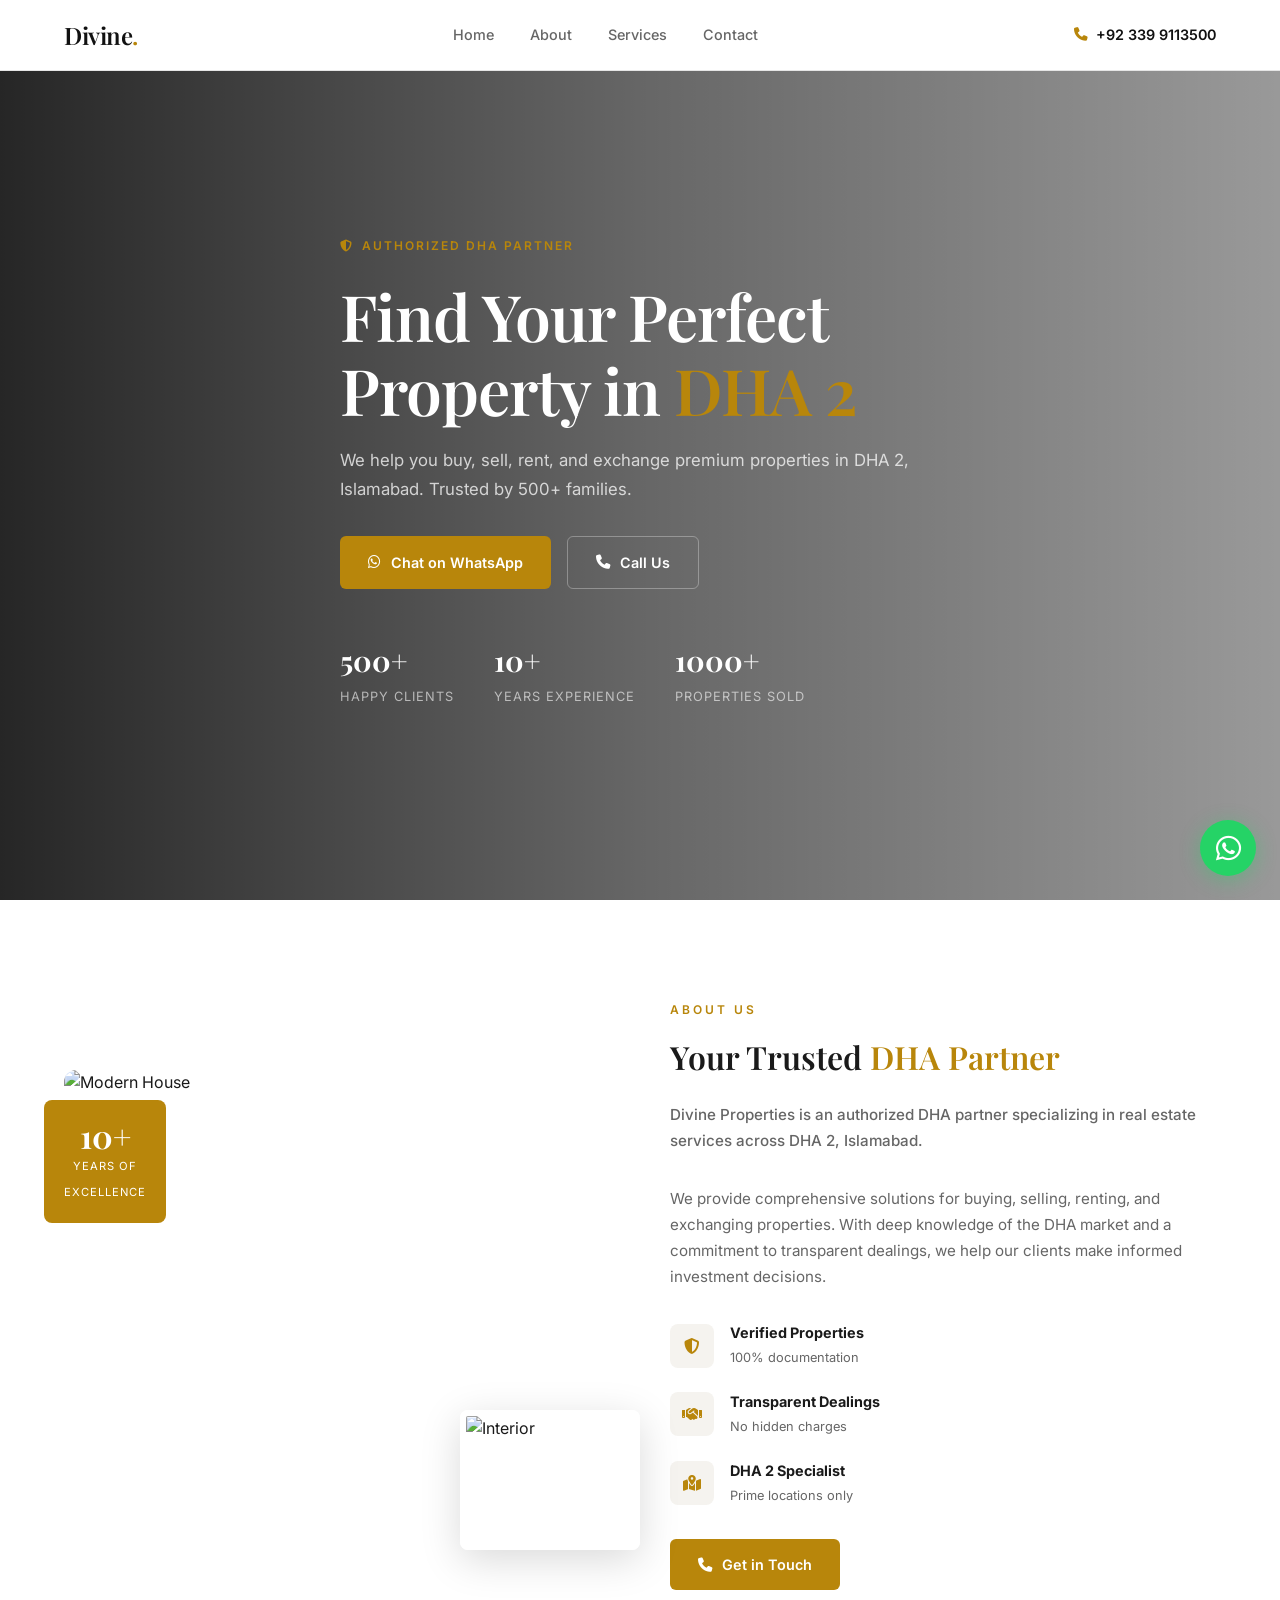
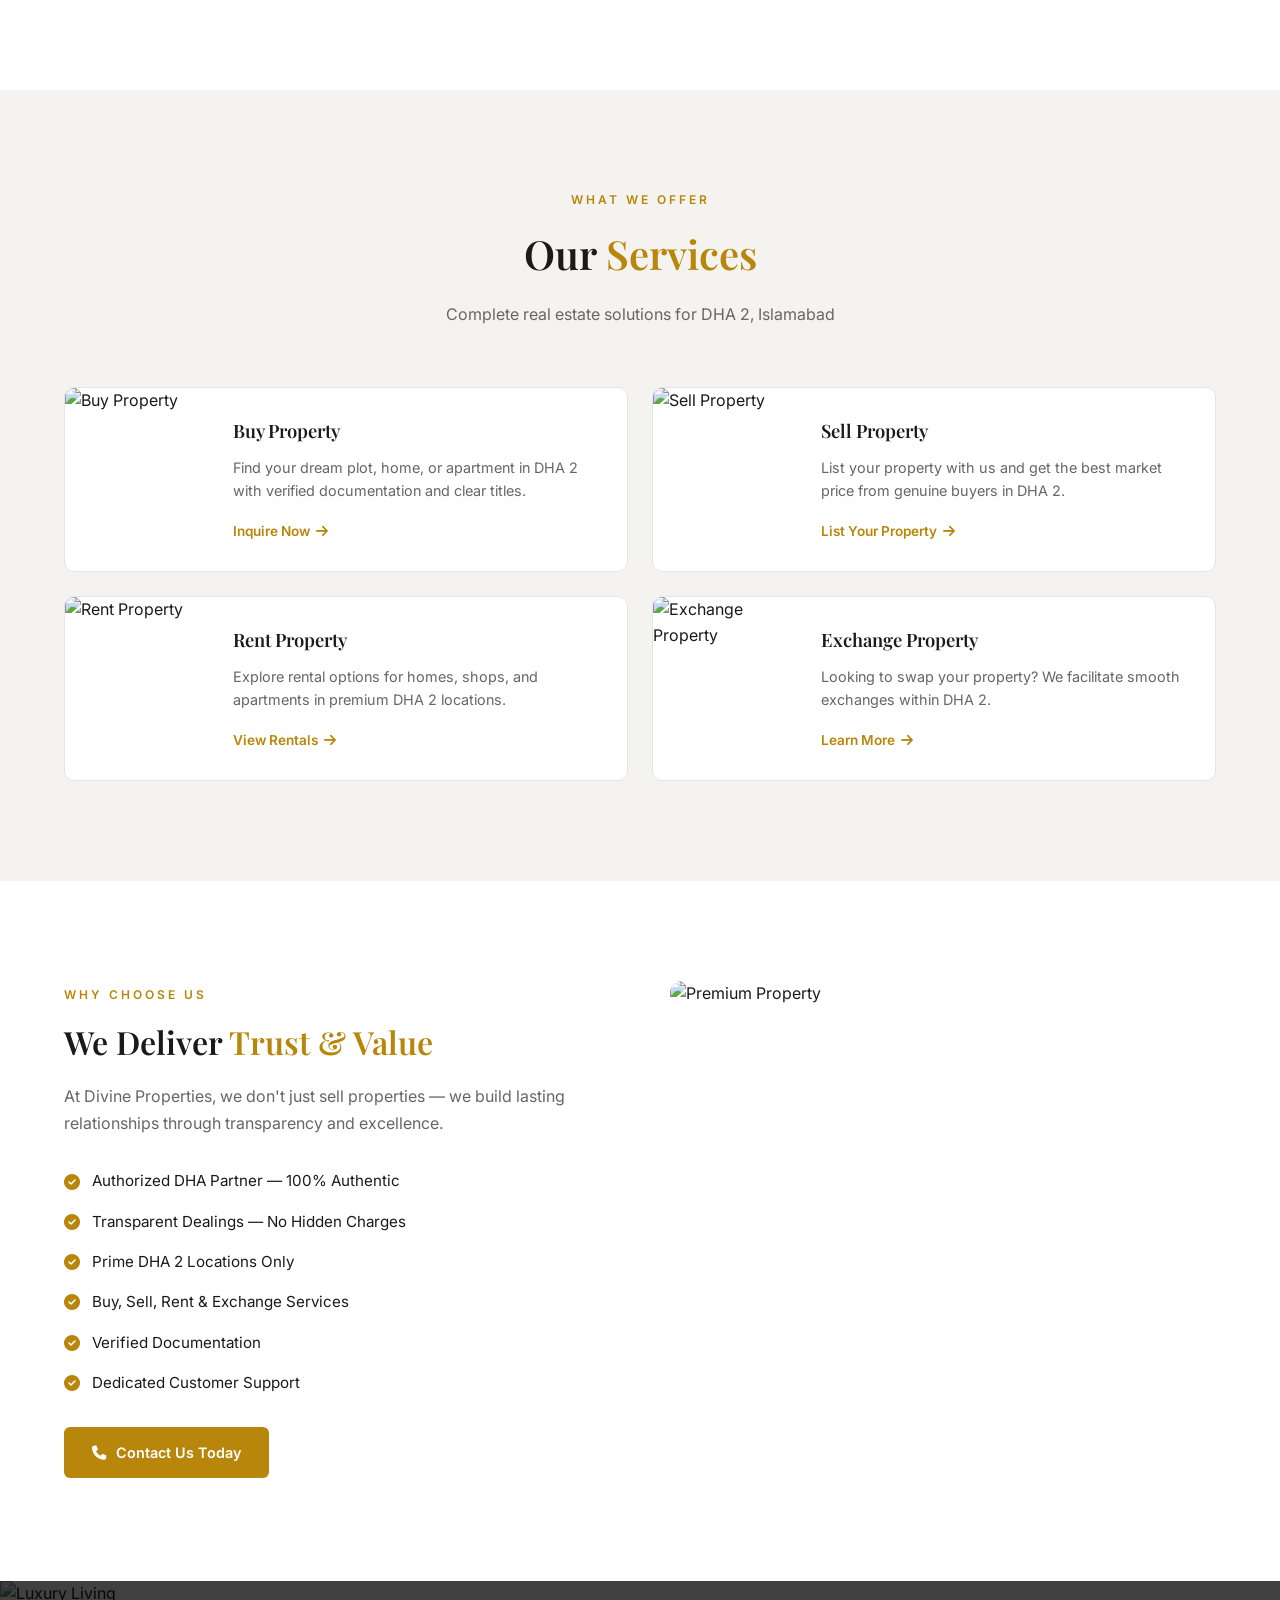
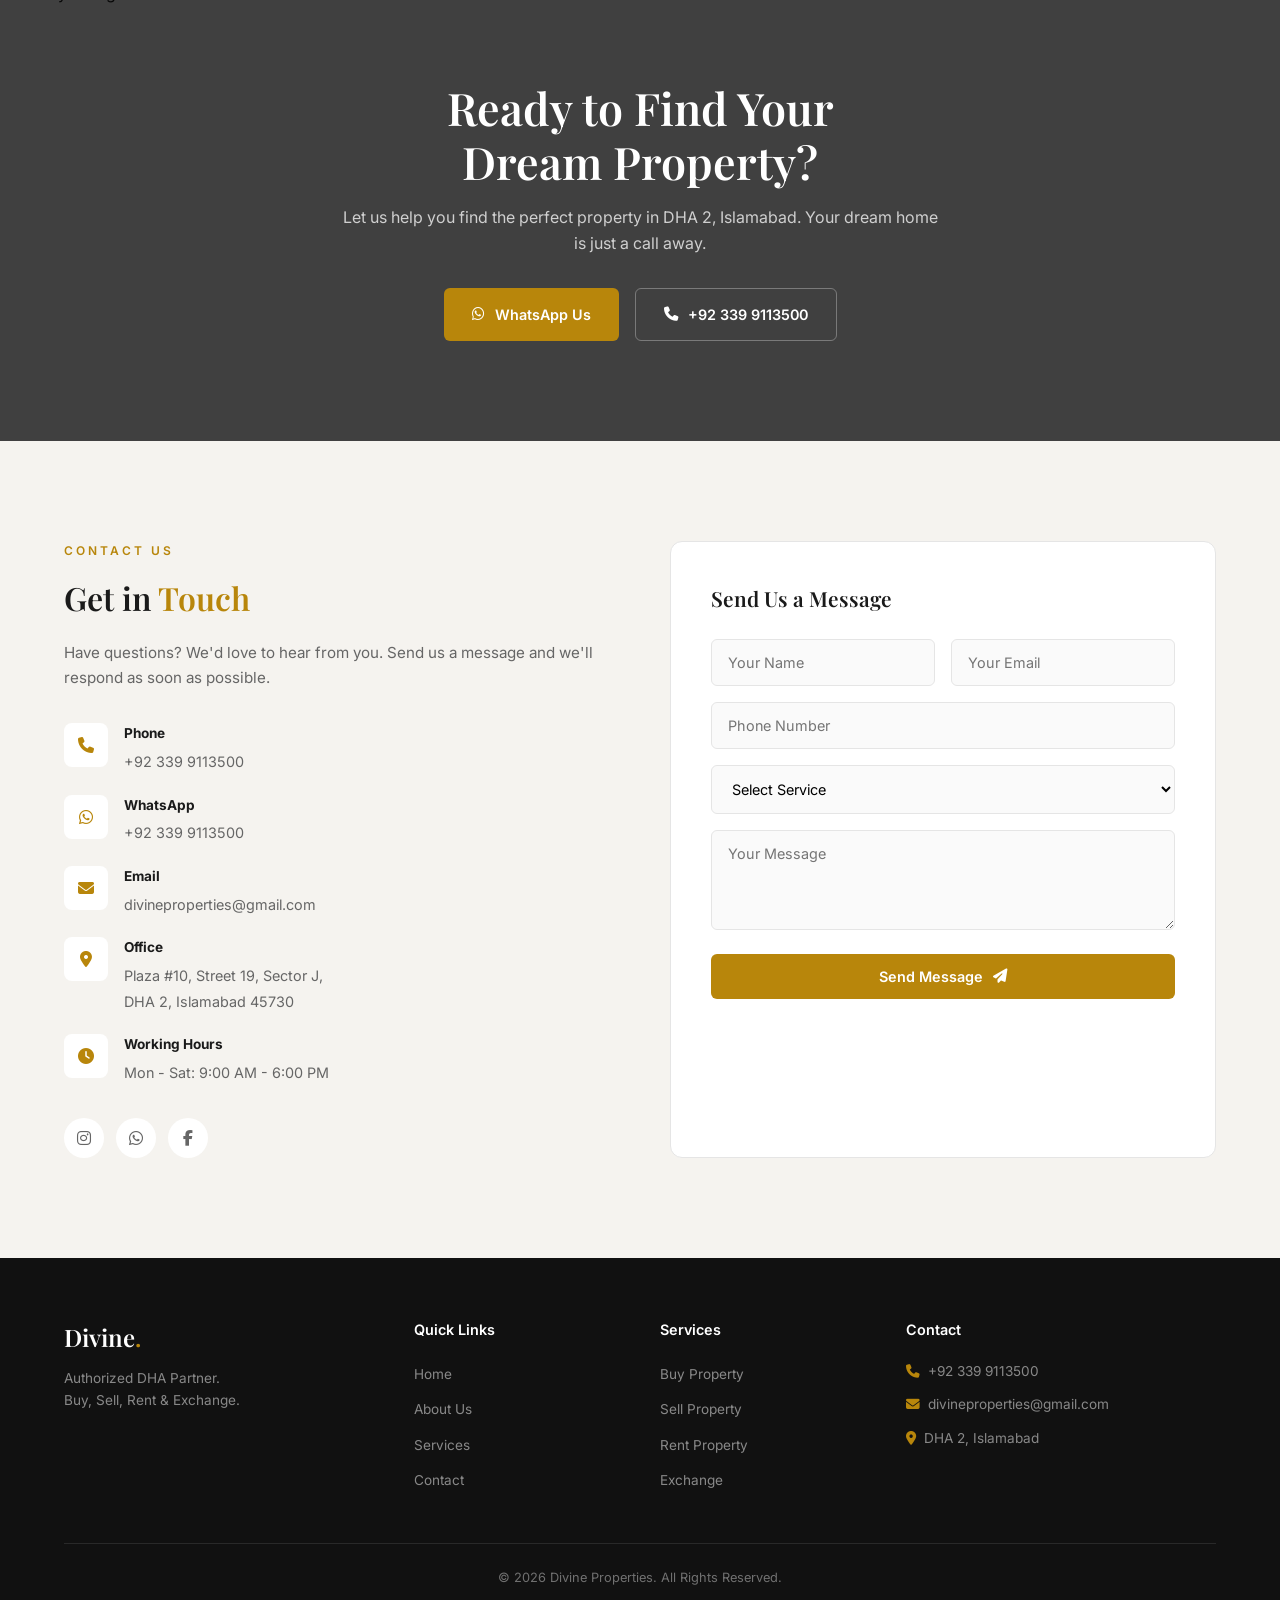
==== commit b13b4288: "Professional redesign with stock images, clean premium look" ====
--- a/index.html
+++ b/index.html
@@ -13,27 +13,26 @@
 </head>
 <body>
 
-    <!-- Navigation -->
+    <!-- Header -->
     <header class="header">
         <div class="container">
             <a href="#home" class="logo">
-                <span class="logo-name">Divine Properties</span>
+                <span class="logo-text">Divine<span class="logo-dot">.</span></span>
             </a>
             <nav class="nav">
                 <ul class="nav-list">
                     <li><a href="#home">Home</a></li>
+                    <li><a href="#about">About</a></li>
                     <li><a href="#services">Services</a></li>
-                    <li><a href="#why-us">Why Us</a></li>
                     <li><a href="#contact">Contact</a></li>
                 </ul>
             </nav>
-            <div class="header-actions">
-                <a href="tel:+923399113500" class="header-phone">
+            <div class="header-right">
+                <a href="tel:+923399113500" class="phone-btn">
                     <i class="fas fa-phone"></i>
                     <span>+92 339 9113500</span>
                 </a>
-                <button class="menu-toggle" id="menuToggle">
-                    <span></span>
+                <button class="menu-btn" id="menuBtn">
                     <span></span>
                     <span></span>
                 </button>
@@ -42,42 +41,109 @@
     </header>
 
     <!-- Mobile Menu -->
-    <div class="mobile-menu" id="mobileMenu">
-        <ul class="mobile-nav-list">
+    <div class="mobile-nav" id="mobileNav">
+        <ul>
             <li><a href="#home">Home</a></li>
+            <li><a href="#about">About</a></li>
             <li><a href="#services">Services</a></li>
-            <li><a href="#why-us">Why Us</a></li>
             <li><a href="#contact">Contact</a></li>
         </ul>
-        <div class="mobile-menu-footer">
+        <div class="mobile-nav-bottom">
             <a href="tel:+923399113500"><i class="fas fa-phone"></i> +92 339 9113500</a>
-            <a href="https://wa.me/923399113500" target="_blank"><i class="fab fa-whatsapp"></i> WhatsApp</a>
+            <a href="https://wa.me/923399113500" target="_blank"><i class="fab fa-whatsapp"></i> WhatsApp Us</a>
         </div>
     </div>
 
     <!-- Hero -->
     <section id="home" class="hero">
         <div class="hero-bg">
-            <img src="images/Faisal Masjid.jpg" alt="DHA 2 Islamabad" loading="lazy">
+            <img src="https://images.unsplash.com/photo-1600596542815-ffad4c1539a9?w=1920&q=80" alt="Luxury Property">
             <div class="hero-overlay"></div>
         </div>
         <div class="container">
             <div class="hero-content">
-                <span class="hero-badge">AUTHORIZED DHA PARTNER</span>
-                <h1>Divine Properties</h1>
-                <p class="hero-tagline">Buy. Sell. Rent. Exchange.</p>
-                <p class="hero-desc">Your trusted partner for premium properties in DHA 2, Islamabad. Plots, Homes, Shops & Apartments with transparent dealings.</p>
-                <div class="hero-cta">
-                    <a href="tel:+923399113500" class="btn btn-primary">
-                        <i class="fas fa-phone"></i> Call Now
-                    </a>
-                    <a href="https://wa.me/923399113500" target="_blank" class="btn btn-outline">
-                        <i class="fab fa-whatsapp"></i> WhatsApp
-                    </a>
-                </div>
-                <div class="hero-badges">
-                    <span><i class="fas fa-map-marker-alt"></i> DHA 2, Islamabad</span>
-                    <span><i class="fas fa-shield-halved"></i> Verified Properties</span>
+                <div class="hero-badge">
+                    <i class="fas fa-shield-halved"></i>
+                    <span>Authorized DHA Partner</span>
+                </div>
+                <h1>Find Your Perfect<br>Property in <span class="gold">DHA 2</span></h1>
+                <p>We help you buy, sell, rent, and exchange premium properties in DHA 2, Islamabad. Trusted by 500+ families.</p>
+                <div class="hero-btns">
+                    <a href="https://wa.me/923399113500" target="_blank" class="btn-primary">
+                        <i class="fab fa-whatsapp"></i>
+                        Chat on WhatsApp
+                    </a>
+                    <a href="tel:+923399113500" class="btn-secondary">
+                        <i class="fas fa-phone"></i>
+                        Call Us
+                    </a>
+                </div>
+                <div class="hero-stats">
+                    <div class="stat">
+                        <strong>500+</strong>
+                        <span>Happy Clients</span>
+                    </div>
+                    <div class="stat">
+                        <strong>10+</strong>
+                        <span>Years Experience</span>
+                    </div>
+                    <div class="stat">
+                        <strong>1000+</strong>
+                        <span>Properties Sold</span>
+                    </div>
+                </div>
+            </div>
+        </div>
+    </section>
+
+    <!-- About -->
+    <section id="about" class="section about">
+        <div class="container">
+            <div class="about-grid">
+                <div class="about-images">
+                    <div class="about-img-main">
+                        <img src="https://images.unsplash.com/photo-1600585154340-be6161a56a0c?w=800&q=80" alt="Modern House">
+                    </div>
+                    <div class="about-img-secondary">
+                        <img src="https://images.unsplash.com/photo-1600607687939-ce8a6c25118c?w=400&q=80" alt="Interior">
+                    </div>
+                    <div class="experience-badge">
+                        <span class="exp-num">10+</span>
+                        <span class="exp-text">Years of<br>Excellence</span>
+                    </div>
+                </div>
+                <div class="about-content">
+                    <span class="section-label">About Us</span>
+                    <h2>Your Trusted <span class="gold">DHA Partner</span></h2>
+                    <p class="about-lead">Divine Properties is an authorized DHA partner specializing in real estate services across DHA 2, Islamabad.</p>
+                    <p>We provide comprehensive solutions for buying, selling, renting, and exchanging properties. With deep knowledge of the DHA market and a commitment to transparent dealings, we help our clients make informed investment decisions.</p>
+                    <div class="about-features">
+                        <div class="feature">
+                            <i class="fas fa-shield-halved"></i>
+                            <div>
+                                <strong>Verified Properties</strong>
+                                <span>100% documentation</span>
+                            </div>
+                        </div>
+                        <div class="feature">
+                            <i class="fas fa-handshake"></i>
+                            <div>
+                                <strong>Transparent Dealings</strong>
+                                <span>No hidden charges</span>
+                            </div>
+                        </div>
+                        <div class="feature">
+                            <i class="fas fa-map-location-dot"></i>
+                            <div>
+                                <strong>DHA 2 Specialist</strong>
+                                <span>Prime locations only</span>
+                            </div>
+                        </div>
+                    </div>
+                    <a href="tel:+923399113500" class="btn-primary">
+                        <i class="fas fa-phone"></i>
+                        Get in Touch
+                    </a>
                 </div>
             </div>
         </div>
@@ -87,71 +153,112 @@
     <section id="services" class="section services">
         <div class="container">
             <div class="section-header">
-                <span class="section-label">WHAT WE DO</span>
-                <h2>Our <span class="text-gold">Services</span></h2>
+                <span class="section-label">What We Offer</span>
+                <h2>Our <span class="gold">Services</span></h2>
+                <p>Complete real estate solutions for DHA 2, Islamabad</p>
             </div>
             <div class="services-grid">
                 <div class="service-card">
-                    <div class="service-icon"><i class="fas fa-shopping-cart"></i></div>
-                    <h3>Buy Property</h3>
-                    <p>Find your dream plot, home, shop, or apartment in DHA 2 with verified documentation.</p>
+                    <img src="https://images.unsplash.com/photo-1560518883-ce09059eeffa?w=400&q=80" alt="Buy Property" class="service-img">
+                    <div class="service-content">
+                        <h3>Buy Property</h3>
+                        <p>Find your dream plot, home, or apartment in DHA 2 with verified documentation and clear titles.</p>
+                        <a href="https://wa.me/923399113500" target="_blank">Inquire Now <i class="fas fa-arrow-right"></i></a>
+                    </div>
                 </div>
                 <div class="service-card">
-                    <div class="service-icon"><i class="fas fa-tag"></i></div>
-                    <h3>Sell Property</h3>
-                    <p>List your property with us and get the best market price from genuine buyers.</p>
+                    <img src="https://images.unsplash.com/photo-1600596542815-ffad4c1539a9?w=400&q=80" alt="Sell Property" class="service-img">
+                    <div class="service-content">
+                        <h3>Sell Property</h3>
+                        <p>List your property with us and get the best market price from genuine buyers in DHA 2.</p>
+                        <a href="https://wa.me/923399113500" target="_blank">List Your Property <i class="fas fa-arrow-right"></i></a>
+                    </div>
                 </div>
                 <div class="service-card">
-                    <div class="service-icon"><i class="fas fa-key"></i></div>
-                    <h3>Rent Property</h3>
-                    <p>Explore rental options for homes, shops, and apartments in DHA 2.</p>
+                    <img src="https://images.unsplash.com/photo-1600607687644-c7171b42498f?w=400&q=80" alt="Rent Property" class="service-img">
+                    <div class="service-content">
+                        <h3>Rent Property</h3>
+                        <p>Explore rental options for homes, shops, and apartments in premium DHA 2 locations.</p>
+                        <a href="https://wa.me/923399113500" target="_blank">View Rentals <i class="fas fa-arrow-right"></i></a>
+                    </div>
                 </div>
                 <div class="service-card">
-                    <div class="service-icon"><i class="fas fa-right-left"></i></div>
-                    <h3>Exchange Property</h3>
-                    <p>Smooth property exchanges within DHA 2 and surrounding areas.</p>
-                </div>
-                <div class="service-card">
-                    <div class="service-icon"><i class="fas fa-map"></i></div>
-                    <h3>Plots & Land</h3>
-                    <p>Residential and commercial plots in prime DHA 2 locations.</p>
-                </div>
-                <div class="service-card">
-                    <div class="service-icon"><i class="fas fa-chart-line"></i></div>
-                    <h3>Investment Advisory</h3>
-                    <p>Expert guidance for maximum returns on DHA 2 property investments.</p>
+                    <img src="https://images.unsplash.com/photo-1600585154526-990dced4db0d?w=400&q=80" alt="Exchange Property" class="service-img">
+                    <div class="service-content">
+                        <h3>Exchange Property</h3>
+                        <p>Looking to swap your property? We facilitate smooth exchanges within DHA 2.</p>
+                        <a href="https://wa.me/923399113500" target="_blank">Learn More <i class="fas fa-arrow-right"></i></a>
+                    </div>
                 </div>
             </div>
         </div>
     </section>
 
     <!-- Why Us -->
-    <section id="why-us" class="section why-us">
-        <div class="container">
-            <div class="section-header">
-                <span class="section-label">WHY CHOOSE US</span>
-                <h2>Why <span class="text-gold">Divine Properties?</span></h2>
-            </div>
+    <section id="why-us" class="section why-section">
+        <div class="container">
             <div class="why-grid">
-                <div class="why-card">
-                    <i class="fas fa-shield-halved"></i>
-                    <h4>Authorized DHA Partner</h4>
-                    <p>Official partner ensuring authentic properties in DHA 2.</p>
-                </div>
-                <div class="why-card">
-                    <i class="fas fa-handshake"></i>
-                    <h4>Transparent Dealings</h4>
-                    <p>Honesty and transparency in every transaction.</p>
-                </div>
-                <div class="why-card">
-                    <i class="fas fa-map-location-dot"></i>
-                    <h4>Prime Locations</h4>
-                    <p>Premium properties in DHA 2's best sectors.</p>
-                </div>
-                <div class="why-card">
-                    <i class="fas fa-headset"></i>
-                    <h4>Dedicated Support</h4>
-                    <p>Customer satisfaction is our top priority.</p>
+                <div class="why-content">
+                    <span class="section-label">Why Choose Us</span>
+                    <h2>We Deliver <span class="gold">Trust & Value</span></h2>
+                    <p>At Divine Properties, we don't just sell properties — we build lasting relationships through transparency and excellence.</p>
+                    <div class="why-list">
+                        <div class="why-item">
+                            <i class="fas fa-check-circle"></i>
+                            <span>Authorized DHA Partner — 100% Authentic</span>
+                        </div>
+                        <div class="why-item">
+                            <i class="fas fa-check-circle"></i>
+                            <span>Transparent Dealings — No Hidden Charges</span>
+                        </div>
+                        <div class="why-item">
+                            <i class="fas fa-check-circle"></i>
+                            <span>Prime DHA 2 Locations Only</span>
+                        </div>
+                        <div class="why-item">
+                            <i class="fas fa-check-circle"></i>
+                            <span>Buy, Sell, Rent & Exchange Services</span>
+                        </div>
+                        <div class="why-item">
+                            <i class="fas fa-check-circle"></i>
+                            <span>Verified Documentation</span>
+                        </div>
+                        <div class="why-item">
+                            <i class="fas fa-check-circle"></i>
+                            <span>Dedicated Customer Support</span>
+                        </div>
+                    </div>
+                    <a href="tel:+923399113500" class="btn-primary">
+                        <i class="fas fa-phone"></i>
+                        Contact Us Today
+                    </a>
+                </div>
+                <div class="why-image">
+                    <img src="https://images.unsplash.com/photo-1600607687920-4e2a09cf159d?w=800&q=80" alt="Premium Property">
+                </div>
+            </div>
+        </div>
+    </section>
+
+    <!-- CTA -->
+    <section class="cta">
+        <div class="cta-bg">
+            <img src="https://images.unsplash.com/photo-1600566753190-17f0baa2a6c3?w=1920&q=80" alt="Luxury Living">
+            <div class="cta-overlay"></div>
+        </div>
+        <div class="container">
+            <div class="cta-content">
+                <h2>Ready to Find Your<br>Dream Property?</h2>
+                <p>Let us help you find the perfect property in DHA 2, Islamabad. Your dream home is just a call away.</p>
+                <div class="cta-btns">
+                    <a href="https://wa.me/923399113500" target="_blank" class="btn-white">
+                        <i class="fab fa-whatsapp"></i>
+                        WhatsApp Us
+                    </a>
+                    <a href="tel:+923399113500" class="btn-outline-white">
+                        <i class="fas fa-phone"></i>
+                        +92 339 9113500
+                    </a>
                 </div>
             </div>
         </div>
@@ -160,62 +267,84 @@
     <!-- Contact -->
     <section id="contact" class="section contact">
         <div class="container">
-            <div class="section-header">
-                <span class="section-label">GET IN TOUCH</span>
-                <h2>Contact <span class="text-gold">Us</span></h2>
-            </div>
             <div class="contact-grid">
                 <div class="contact-info">
-                    <div class="contact-item">
-                        <div class="contact-icon"><i class="fas fa-phone"></i></div>
-                        <div>
-                            <h4>Phone</h4>
-                            <a href="tel:+923399113500">+92 339 9113500</a>
-                        </div>
-                    </div>
-                    <div class="contact-item">
-                        <div class="contact-icon"><i class="fab fa-whatsapp"></i></div>
-                        <div>
-                            <h4>WhatsApp</h4>
-                            <a href="https://wa.me/923399113500" target="_blank">+92 339 9113500</a>
-                        </div>
-                    </div>
-                    <div class="contact-item">
-                        <div class="contact-icon"><i class="fas fa-envelope"></i></div>
-                        <div>
-                            <h4>Email</h4>
-                            <a href="mailto:divineproperties@gmail.com">divineproperties@gmail.com</a>
-                        </div>
-                    </div>
-                    <div class="contact-item">
-                        <div class="contact-icon"><i class="fas fa-location-dot"></i></div>
-                        <div>
-                            <h4>Office</h4>
-                            <p>Plaza #10, Street 19, Sector J,<br>DHA 2, Islamabad 45730</p>
-                        </div>
-                    </div>
-                    <div class="contact-item">
-                        <div class="contact-icon"><i class="fas fa-clock"></i></div>
-                        <div>
-                            <h4>Working Hours</h4>
-                            <p>Monday - Saturday<br>9:00 AM - 6:00 PM</p>
-                        </div>
-                    </div>
-                    <div class="contact-social">
+                    <span class="section-label">Contact Us</span>
+                    <h2>Get in <span class="gold">Touch</span></h2>
+                    <p>Have questions? We'd love to hear from you. Send us a message and we'll respond as soon as possible.</p>
+                    
+                    <div class="info-list">
+                        <div class="info-item">
+                            <div class="info-icon">
+                                <i class="fas fa-phone"></i>
+                            </div>
+                            <div>
+                                <strong>Phone</strong>
+                                <a href="tel:+923399113500">+92 339 9113500</a>
+                            </div>
+                        </div>
+                        <div class="info-item">
+                            <div class="info-icon">
+                                <i class="fab fa-whatsapp"></i>
+                            </div>
+                            <div>
+                                <strong>WhatsApp</strong>
+                                <a href="https://wa.me/923399113500" target="_blank">+92 339 9113500</a>
+                            </div>
+                        </div>
+                        <div class="info-item">
+                            <div class="info-icon">
+                                <i class="fas fa-envelope"></i>
+                            </div>
+                            <div>
+                                <strong>Email</strong>
+                                <a href="mailto:divineproperties@gmail.com">divineproperties@gmail.com</a>
+                            </div>
+                        </div>
+                        <div class="info-item">
+                            <div class="info-icon">
+                                <i class="fas fa-location-dot"></i>
+                            </div>
+                            <div>
+                                <strong>Office</strong>
+                                <span>Plaza #10, Street 19, Sector J,<br>DHA 2, Islamabad 45730</span>
+                            </div>
+                        </div>
+                        <div class="info-item">
+                            <div class="info-icon">
+                                <i class="fas fa-clock"></i>
+                            </div>
+                            <div>
+                                <strong>Working Hours</strong>
+                                <span>Mon - Sat: 9:00 AM - 6:00 PM</span>
+                            </div>
+                        </div>
+                    </div>
+
+                    <div class="social-links">
                         <a href="https://www.instagram.com/divineproperties/" target="_blank"><i class="fab fa-instagram"></i></a>
                         <a href="https://wa.me/923399113500" target="_blank"><i class="fab fa-whatsapp"></i></a>
-                    </div>
-                </div>
-                <div class="contact-form-wrapper">
-                    <h3>Send Us a <span class="text-gold">Message</span></h3>
-                    <form class="contact-form" id="contactForm">
+                        <a href="#"><i class="fab fa-facebook-f"></i></a>
+                    </div>
+                </div>
+
+                <div class="contact-form">
+                    <h3>Send Us a Message</h3>
+                    <form id="contactForm">
                         <div class="form-row">
                             <input type="text" name="name" placeholder="Your Name" required>
                             <input type="email" name="email" placeholder="Your Email" required>
                         </div>
                         <input type="tel" name="phone" placeholder="Phone Number">
+                        <select name="service">
+                            <option value="">Select Service</option>
+                            <option value="buy">Buy Property</option>
+                            <option value="sell">Sell Property</option>
+                            <option value="rent">Rent Property</option>
+                            <option value="exchange">Exchange Property</option>
+                        </select>
                         <textarea name="message" rows="4" placeholder="Your Message" required></textarea>
-                        <button type="submit" class="btn btn-primary btn-full">
+                        <button type="submit" class="btn-primary btn-full">
                             <span>Send Message</span>
                             <i class="fas fa-paper-plane"></i>
                         </button>
@@ -228,20 +357,34 @@
     <!-- Footer -->
     <footer class="footer">
         <div class="container">
-            <div class="footer-content">
+            <div class="footer-top">
                 <div class="footer-brand">
-                    <span class="logo-name">Divine Properties</span>
-                    <p>Authorized DHA Partner<br>Buy, Sell, Rent & Exchange</p>
+                    <a href="#home" class="footer-logo">Divine<span>.</span></a>
+                    <p>Authorized DHA Partner.<br>Buy, Sell, Rent & Exchange.</p>
                 </div>
                 <div class="footer-links">
-                    <a href="#home">Home</a>
-                    <a href="#services">Services</a>
-                    <a href="#why-us">Why Us</a>
-                    <a href="#contact">Contact</a>
+                    <h4>Quick Links</h4>
+                    <ul>
+                        <li><a href="#home">Home</a></li>
+                        <li><a href="#about">About Us</a></li>
+                        <li><a href="#services">Services</a></li>
+                        <li><a href="#contact">Contact</a></li>
+                    </ul>
+                </div>
+                <div class="footer-links">
+                    <h4>Services</h4>
+                    <ul>
+                        <li><a href="#services">Buy Property</a></li>
+                        <li><a href="#services">Sell Property</a></li>
+                        <li><a href="#services">Rent Property</a></li>
+                        <li><a href="#services">Exchange</a></li>
+                    </ul>
                 </div>
                 <div class="footer-contact">
+                    <h4>Contact</h4>
                     <a href="tel:+923399113500"><i class="fas fa-phone"></i> +92 339 9113500</a>
                     <a href="mailto:divineproperties@gmail.com"><i class="fas fa-envelope"></i> divineproperties@gmail.com</a>
+                    <a href="#"><i class="fas fa-location-dot"></i> DHA 2, Islamabad</a>
                 </div>
             </div>
             <div class="footer-bottom">
--- a/css/style.css
+++ b/css/style.css
@@ -1,171 +1,123 @@
-/* Divine Properties - Premium Minimalist Design */
+/* Divine Properties */
 :root {
-    --gold: #C8A951;
-    --gold-light: #D4B96A;
-    --black: #0A0A0A;
+    --gold: #B8860B;
+    --gold-light: #D4A843;
+    --black: #111111;
     --dark: #1A1A1A;
-    --gray: #6B7280;
-    --gray-light: #9CA3AF;
+    --gray: #666666;
+    --gray-light: #999999;
     --white: #FFFFFF;
-    --off-white: #F9FAFB;
-    --cream: #F5F5F0;
+    --off-white: #FAFAFA;
+    --cream: #F5F3EF;
+    --border: #E5E5E5;
     --font-heading: 'Playfair Display', serif;
     --font-body: 'Inter', sans-serif;
-    --radius: 8px;
-    --radius-lg: 12px;
-    --shadow: 0 1px 3px rgba(0,0,0,0.1);
-    --shadow-lg: 0 10px 40px rgba(0,0,0,0.1);
-    --transition: all 0.3s ease;
 }
 
 * { margin: 0; padding: 0; box-sizing: border-box; }
-html { scroll-behavior: smooth; }
+html { scroll-behavior: smooth; scroll-padding-top: 80px; }
 body {
     font-family: var(--font-body);
     color: var(--dark);
     background: var(--white);
     line-height: 1.6;
     -webkit-font-smoothing: antialiased;
-}
-
-.container {
-    max-width: 1200px;
-    margin: 0 auto;
-    padding: 0 24px;
-}
-
-.text-gold { color: var(--gold); }
-.section { padding: 100px 0; }
-.section-header { text-align: center; margin-bottom: 60px; }
-.section-label {
-    display: block;
-    font-size: 0.75rem;
-    font-weight: 600;
-    letter-spacing: 3px;
-    color: var(--gold);
-    margin-bottom: 16px;
-    text-transform: uppercase;
-}
-.section-header h2 {
-    font-family: var(--font-heading);
-    font-size: clamp(2rem, 4vw, 2.8rem);
-    font-weight: 600;
-    color: var(--black);
-}
+    -moz-osx-font-smoothing: grayscale;
+}
+
+.container { max-width: 1200px; margin: 0 auto; padding: 0 24px; }
+.gold { color: var(--gold); }
+img { max-width: 100%; display: block; }
+a { text-decoration: none; color: inherit; }
 
 /* Header */
 .header {
     position: fixed;
-    top: 0;
-    left: 0;
-    right: 0;
+    top: 0; left: 0; right: 0;
     z-index: 1000;
-    background: rgba(255,255,255,0.95);
-    backdrop-filter: blur(10px);
-    border-bottom: 1px solid rgba(0,0,0,0.05);
-    transition: var(--transition);
+    background: var(--white);
+    border-bottom: 1px solid var(--border);
 }
 .header .container {
     display: flex;
     align-items: center;
     justify-content: space-between;
-    height: 72px;
-}
-.logo-name {
-    font-family: var(--font-heading);
-    font-size: 1.3rem;
+    height: 70px;
+}
+.logo-text {
+    font-family: var(--font-heading);
+    font-size: 1.5rem;
     font-weight: 600;
     color: var(--black);
-    letter-spacing: 0.5px;
-}
+    letter-spacing: -0.5px;
+}
+.logo-dot { color: var(--gold); }
 .nav-list {
     display: flex;
     list-style: none;
-    gap: 32px;
+    gap: 36px;
 }
 .nav-list a {
-    font-size: 0.85rem;
+    font-size: 0.9rem;
     font-weight: 500;
     color: var(--gray);
-    text-decoration: none;
-    transition: var(--transition);
-    letter-spacing: 0.5px;
+    transition: color 0.2s;
 }
 .nav-list a:hover { color: var(--gold); }
-.header-actions {
-    display: flex;
-    align-items: center;
-    gap: 20px;
-}
-.header-phone {
+.header-right { display: flex; align-items: center; gap: 20px; }
+.phone-btn {
     display: flex;
     align-items: center;
     gap: 8px;
-    font-size: 0.85rem;
+    font-size: 0.9rem;
     font-weight: 600;
     color: var(--black);
-    text-decoration: none;
-}
-.header-phone i { color: var(--gold); }
-.menu-toggle {
+}
+.phone-btn i { color: var(--gold); font-size: 0.85rem; }
+.menu-btn {
     display: none;
     flex-direction: column;
-    gap: 5px;
+    gap: 6px;
     background: none;
     border: none;
     cursor: pointer;
     padding: 4px;
 }
-.menu-toggle span {
-    width: 22px;
+.menu-btn span {
+    width: 24px;
     height: 2px;
     background: var(--black);
-    transition: var(--transition);
-}
-
-/* Mobile Menu */
-.mobile-menu {
+    transition: 0.3s;
+}
+.menu-btn.active span:first-child { transform: rotate(45deg) translate(4px, 4px); }
+.menu-btn.active span:last-child { transform: rotate(-45deg) translate(4px, -4px); }
+
+/* Mobile Nav */
+.mobile-nav {
     position: fixed;
-    top: 72px;
-    left: 0;
-    right: 0;
+    top: 70px; left: 0; right: 0;
     background: var(--white);
     padding: 24px;
-    border-bottom: 1px solid rgba(0,0,0,0.05);
-    transform: translateY(-100%);
-    opacity: 0;
-    pointer-events: none;
-    transition: var(--transition);
+    border-bottom: 1px solid var(--border);
+    transform: translateY(-110%);
+    transition: transform 0.3s;
     z-index: 999;
 }
-.mobile-menu.active {
-    transform: translateY(0);
-    opacity: 1;
-    pointer-events: all;
-}
-.mobile-nav-list {
-    list-style: none;
-    text-align: center;
-}
-.mobile-nav-list li { margin-bottom: 16px; }
-.mobile-nav-list a {
-    font-size: 1rem;
-    font-weight: 500;
-    color: var(--dark);
-    text-decoration: none;
-}
-.mobile-menu-footer {
+.mobile-nav.active { transform: translateY(0); }
+.mobile-nav ul { list-style: none; text-align: center; }
+.mobile-nav li { margin-bottom: 16px; }
+.mobile-nav a { font-size: 1rem; font-weight: 500; color: var(--dark); }
+.mobile-nav-bottom {
     display: flex;
     justify-content: center;
     gap: 20px;
     margin-top: 20px;
     padding-top: 20px;
-    border-top: 1px solid rgba(0,0,0,0.05);
-}
-.mobile-menu-footer a {
+    border-top: 1px solid var(--border);
+}
+.mobile-nav-bottom a {
     font-size: 0.85rem;
     color: var(--gray);
-    text-decoration: none;
     display: flex;
     align-items: center;
     gap: 6px;
@@ -177,7 +129,6 @@
     min-height: 100vh;
     display: flex;
     align-items: center;
-    overflow: hidden;
 }
 .hero-bg {
     position: absolute;
@@ -191,302 +142,540 @@
 .hero-overlay {
     position: absolute;
     inset: 0;
-    background: linear-gradient(135deg, rgba(10,10,10,0.88) 0%, rgba(10,10,10,0.75) 100%);
+    background: linear-gradient(to right, rgba(0,0,0,0.85) 0%, rgba(0,0,0,0.6) 50%, rgba(0,0,0,0.4) 100%);
 }
 .hero-content {
     position: relative;
     z-index: 2;
-    max-width: 650px;
+    max-width: 600px;
     padding: 120px 0 80px;
 }
 .hero-badge {
-    display: inline-block;
-    font-size: 0.7rem;
-    font-weight: 600;
-    letter-spacing: 3px;
+    display: inline-flex;
+    align-items: center;
+    gap: 8px;
+    font-size: 0.75rem;
+    font-weight: 600;
+    letter-spacing: 2px;
+    text-transform: uppercase;
     color: var(--gold);
-    padding: 8px 20px;
-    border: 1px solid rgba(200,169,81,0.4);
-    border-radius: 50px;
     margin-bottom: 24px;
 }
 .hero h1 {
     font-family: var(--font-heading);
-    font-size: clamp(3rem, 6vw, 4.5rem);
-    font-weight: 700;
-    color: var(--white);
-    line-height: 1.1;
-    margin-bottom: 16px;
-}
-.hero-tagline {
-    font-size: 1.2rem;
-    font-weight: 300;
-    color: var(--gold);
+    font-size: clamp(2.5rem, 5vw, 4rem);
+    font-weight: 600;
+    color: var(--white);
+    line-height: 1.15;
     margin-bottom: 20px;
-    letter-spacing: 2px;
-}
-.hero-desc {
-    font-size: 1rem;
-    color: var(--gray-light);
+    letter-spacing: -1px;
+}
+.hero p {
+    font-size: 1.05rem;
+    color: rgba(255,255,255,0.75);
     line-height: 1.7;
     margin-bottom: 32px;
-    max-width: 500px;
-}
-.hero-cta {
+}
+.hero-btns {
     display: flex;
     gap: 16px;
-    margin-bottom: 32px;
-}
-.hero-badges {
-    display: flex;
-    gap: 16px;
-    flex-wrap: wrap;
-}
-.hero-badges span {
-    display: flex;
-    align-items: center;
-    gap: 8px;
-    font-size: 0.8rem;
-    color: var(--gray-light);
-}
-
-/* Buttons */
-.btn {
+    margin-bottom: 48px;
+}
+.btn-primary {
     display: inline-flex;
     align-items: center;
     gap: 10px;
     padding: 14px 28px;
-    border-radius: var(--radius);
-    font-size: 0.9rem;
-    font-weight: 600;
-    text-decoration: none;
-    transition: var(--transition);
+    background: var(--gold);
+    color: var(--white);
+    border-radius: 6px;
+    font-size: 0.9rem;
+    font-weight: 600;
+    transition: 0.2s;
     border: none;
     cursor: pointer;
     font-family: var(--font-body);
 }
-.btn-primary {
+.btn-primary:hover { background: var(--gold-light); }
+.btn-secondary {
+    display: inline-flex;
+    align-items: center;
+    gap: 10px;
+    padding: 14px 28px;
+    background: transparent;
+    color: var(--white);
+    border: 1px solid rgba(255,255,255,0.3);
+    border-radius: 6px;
+    font-size: 0.9rem;
+    font-weight: 600;
+    transition: 0.2s;
+}
+.btn-secondary:hover { border-color: var(--gold); color: var(--gold); }
+.btn-full { width: 100%; justify-content: center; }
+.hero-stats {
+    display: flex;
+    gap: 40px;
+}
+.hero-stats .stat strong {
+    display: block;
+    font-size: 1.8rem;
+    font-weight: 700;
+    color: var(--white);
+    font-family: var(--font-heading);
+}
+.hero-stats .stat span {
+    font-size: 0.8rem;
+    color: rgba(255,255,255,0.6);
+    text-transform: uppercase;
+    letter-spacing: 1px;
+}
+
+/* Section */
+.section { padding: 100px 0; }
+.section-header {
+    text-align: center;
+    margin-bottom: 60px;
+}
+.section-label {
+    display: block;
+    font-size: 0.75rem;
+    font-weight: 600;
+    letter-spacing: 3px;
+    text-transform: uppercase;
+    color: var(--gold);
+    margin-bottom: 12px;
+}
+.section-header h2 {
+    font-family: var(--font-heading);
+    font-size: clamp(2rem, 3.5vw, 2.5rem);
+    font-weight: 600;
+    margin-bottom: 16px;
+}
+.section-header p {
+    font-size: 1rem;
+    color: var(--gray);
+    max-width: 500px;
+    margin: 0 auto;
+}
+
+/* About */
+.about { background: var(--white); }
+.about-grid {
+    display: grid;
+    grid-template-columns: 1fr 1fr;
+    gap: 60px;
+    align-items: center;
+}
+.about-images {
+    position: relative;
+}
+.about-img-main {
+    border-radius: 12px;
+    overflow: hidden;
+}
+.about-img-main img {
+    width: 100%;
+    height: 450px;
+    object-fit: cover;
+}
+.about-img-secondary {
+    position: absolute;
+    bottom: -30px;
+    right: -30px;
+    width: 180px;
+    height: 140px;
+    border-radius: 8px;
+    overflow: hidden;
+    border: 6px solid var(--white);
+    box-shadow: 0 10px 40px rgba(0,0,0,0.15);
+}
+.about-img-secondary img {
+    width: 100%;
+    height: 100%;
+    object-fit: cover;
+}
+.experience-badge {
+    position: absolute;
+    top: 30px;
+    left: -20px;
     background: var(--gold);
-    color: var(--black);
-}
-.btn-primary:hover {
-    background: var(--gold-light);
-    transform: translateY(-2px);
-}
-.btn-outline {
-    background: transparent;
-    color: var(--white);
-    border: 1px solid rgba(255,255,255,0.3);
-}
-.btn-outline:hover {
-    border-color: var(--gold);
+    color: var(--white);
+    padding: 20px;
+    border-radius: 8px;
+    text-align: center;
+}
+.exp-num {
+    display: block;
+    font-size: 2rem;
+    font-weight: 700;
+    font-family: var(--font-heading);
+    line-height: 1;
+}
+.exp-text {
+    font-size: 0.7rem;
+    text-transform: uppercase;
+    letter-spacing: 1px;
+    line-height: 1.4;
+}
+.about-content h2 {
+    font-family: var(--font-heading);
+    font-size: 2rem;
+    font-weight: 600;
+    margin-bottom: 20px;
+}
+.about-lead {
+    font-size: 1.05rem;
+    color: var(--dark);
+    margin-bottom: 16px;
+    font-weight: 500;
+}
+.about-content > p {
+    font-size: 0.95rem;
+    color: var(--gray);
+    line-height: 1.7;
+    margin-bottom: 32px;
+}
+.about-features {
+    display: flex;
+    flex-direction: column;
+    gap: 20px;
+    margin-bottom: 32px;
+}
+.feature {
+    display: flex;
+    align-items: center;
+    gap: 16px;
+}
+.feature i {
+    width: 44px;
+    height: 44px;
+    display: flex;
+    align-items: center;
+    justify-content: center;
+    background: var(--cream);
+    border-radius: 8px;
     color: var(--gold);
-}
-.btn-full { width: 100%; justify-content: center; }
+    font-size: 1rem;
+    flex-shrink: 0;
+}
+.feature strong {
+    display: block;
+    font-size: 0.9rem;
+    color: var(--dark);
+}
+.feature span {
+    font-size: 0.8rem;
+    color: var(--gray);
+}
 
 /* Services */
-.services { background: var(--white); }
+.services { background: var(--cream); }
 .services-grid {
     display: grid;
-    grid-template-columns: repeat(3, 1fr);
+    grid-template-columns: repeat(2, 1fr);
     gap: 24px;
 }
 .service-card {
-    padding: 32px 28px;
-    border-radius: var(--radius-lg);
-    border: 1px solid rgba(0,0,0,0.06);
-    transition: var(--transition);
+    display: grid;
+    grid-template-columns: 140px 1fr;
     background: var(--white);
+    border-radius: 10px;
+    overflow: hidden;
+    transition: 0.3s;
+    border: 1px solid var(--border);
 }
 .service-card:hover {
-    border-color: var(--gold);
-    box-shadow: var(--shadow-lg);
-    transform: translateY(-4px);
-}
-.service-icon {
-    width: 48px;
-    height: 48px;
-    display: flex;
-    align-items: center;
-    justify-content: center;
-    background: linear-gradient(135deg, var(--gold) 0%, var(--gold-light) 100%);
-    border-radius: 10px;
-    color: var(--white);
-    font-size: 1.1rem;
-    margin-bottom: 20px;
-}
-.service-card h3 {
+    box-shadow: 0 10px 40px rgba(0,0,0,0.08);
+    transform: translateY(-2px);
+}
+.service-img {
+    width: 100%;
+    height: 100%;
+    object-fit: cover;
+}
+.service-content {
+    padding: 28px;
+}
+.service-content h3 {
     font-family: var(--font-heading);
     font-size: 1.15rem;
     font-weight: 600;
     margin-bottom: 10px;
-    color: var(--black);
-}
-.service-card p {
+}
+.service-content p {
     font-size: 0.9rem;
     color: var(--gray);
     line-height: 1.6;
-}
-
-/* Why Us */
-.why-us { background: var(--off-white); }
+    margin-bottom: 16px;
+}
+.service-content a {
+    font-size: 0.85rem;
+    font-weight: 600;
+    color: var(--gold);
+    display: inline-flex;
+    align-items: center;
+    gap: 6px;
+}
+.service-content a:hover { gap: 10px; }
+
+/* Why Section */
+.why-section { background: var(--white); }
 .why-grid {
     display: grid;
-    grid-template-columns: repeat(4, 1fr);
-    gap: 24px;
-}
-.why-card {
-    padding: 32px 24px;
-    background: var(--white);
-    border-radius: var(--radius-lg);
+    grid-template-columns: 1fr 1fr;
+    gap: 60px;
+    align-items: center;
+}
+.why-content h2 {
+    font-family: var(--font-heading);
+    font-size: 2rem;
+    font-weight: 600;
+    margin-bottom: 16px;
+}
+.why-content > p {
+    font-size: 1rem;
+    color: var(--gray);
+    line-height: 1.7;
+    margin-bottom: 32px;
+}
+.why-list {
+    display: flex;
+    flex-direction: column;
+    gap: 16px;
+    margin-bottom: 32px;
+}
+.why-item {
+    display: flex;
+    align-items: center;
+    gap: 12px;
+    font-size: 0.95rem;
+    color: var(--dark);
+}
+.why-item i { color: var(--gold); font-size: 1rem; }
+.why-image {
+    border-radius: 12px;
+    overflow: hidden;
+}
+.why-image img {
+    width: 100%;
+    height: 500px;
+    object-fit: cover;
+}
+
+/* CTA */
+.cta {
+    position: relative;
+    padding: 100px 0;
+    overflow: hidden;
+}
+.cta-bg {
+    position: absolute;
+    inset: 0;
+}
+.cta-bg img {
+    width: 100%;
+    height: 100%;
+    object-fit: cover;
+}
+.cta-overlay {
+    position: absolute;
+    inset: 0;
+    background: rgba(0,0,0,0.75);
+}
+.cta-content {
+    position: relative;
+    z-index: 2;
     text-align: center;
-    border: 1px solid rgba(0,0,0,0.04);
-    transition: var(--transition);
-}
-.why-card:hover {
-    border-color: var(--gold);
-    box-shadow: var(--shadow-lg);
-}
-.why-card i {
-    font-size: 1.8rem;
-    color: var(--gold);
+    max-width: 600px;
+    margin: 0 auto;
+}
+.cta-content h2 {
+    font-family: var(--font-heading);
+    font-size: clamp(2rem, 4vw, 2.8rem);
+    font-weight: 600;
+    color: var(--white);
     margin-bottom: 16px;
-}
-.why-card h4 {
-    font-family: var(--font-heading);
+    line-height: 1.2;
+}
+.cta-content p {
     font-size: 1rem;
-    font-weight: 600;
-    margin-bottom: 8px;
-    color: var(--black);
-}
-.why-card p {
-    font-size: 0.85rem;
-    color: var(--gray);
-    line-height: 1.5;
-}
+    color: rgba(255,255,255,0.75);
+    margin-bottom: 32px;
+}
+.cta-btns {
+    display: flex;
+    justify-content: center;
+    gap: 16px;
+}
+.btn-white {
+    display: inline-flex;
+    align-items: center;
+    gap: 10px;
+    padding: 14px 28px;
+    background: var(--gold);
+    color: var(--white);
+    border-radius: 6px;
+    font-size: 0.9rem;
+    font-weight: 600;
+    transition: 0.2s;
+}
+.btn-white:hover { background: var(--gold-light); }
+.btn-outline-white {
+    display: inline-flex;
+    align-items: center;
+    gap: 10px;
+    padding: 14px 28px;
+    border: 1px solid rgba(255,255,255,0.3);
+    color: var(--white);
+    border-radius: 6px;
+    font-size: 0.9rem;
+    font-weight: 600;
+    transition: 0.2s;
+}
+.btn-outline-white:hover { border-color: var(--gold); color: var(--gold); }
 
 /* Contact */
-.contact { background: var(--white); }
+.contact { background: var(--cream); }
 .contact-grid {
     display: grid;
     grid-template-columns: 1fr 1fr;
-    gap: 48px;
-    align-items: start;
-}
-.contact-item {
+    gap: 60px;
+}
+.contact-info h2 {
+    font-family: var(--font-heading);
+    font-size: 2rem;
+    font-weight: 600;
+    margin-bottom: 16px;
+}
+.contact-info > p {
+    font-size: 0.95rem;
+    color: var(--gray);
+    line-height: 1.7;
+    margin-bottom: 32px;
+}
+.info-list {
+    display: flex;
+    flex-direction: column;
+    gap: 20px;
+    margin-bottom: 32px;
+}
+.info-item {
     display: flex;
     gap: 16px;
-    margin-bottom: 24px;
-}
-.contact-icon {
+}
+.info-icon {
     width: 44px;
     height: 44px;
     display: flex;
     align-items: center;
     justify-content: center;
-    background: var(--cream);
-    border-radius: 10px;
+    background: var(--white);
+    border-radius: 8px;
     color: var(--gold);
     flex-shrink: 0;
 }
-.contact-item h4 {
-    font-size: 0.9rem;
-    font-weight: 600;
+.info-item strong {
+    display: block;
+    font-size: 0.85rem;
+    color: var(--dark);
     margin-bottom: 4px;
-    color: var(--black);
-}
-.contact-item p,
-.contact-item a {
-    font-size: 0.85rem;
-    color: var(--gray);
-    text-decoration: none;
-    line-height: 1.6;
-}
-.contact-item a:hover { color: var(--gold); }
-.contact-social {
+}
+.info-item a,
+.info-item span {
+    font-size: 0.9rem;
+    color: var(--gray);
+}
+.info-item a:hover { color: var(--gold); }
+.social-links {
     display: flex;
     gap: 12px;
-    margin-top: 24px;
-}
-.contact-social a {
+}
+.social-links a {
     width: 40px;
     height: 40px;
     display: flex;
     align-items: center;
     justify-content: center;
-    background: var(--cream);
+    background: var(--white);
     border-radius: 50%;
     color: var(--gray);
-    font-size: 1rem;
-    transition: var(--transition);
-}
-.contact-social a:hover {
-    background: var(--gold);
-    color: var(--white);
-}
-.contact-form-wrapper h3 {
-    font-family: var(--font-heading);
-    font-size: 1.4rem;
+    transition: 0.2s;
+}
+.social-links a:hover { background: var(--gold); color: var(--white); }
+.contact-form {
+    background: var(--white);
+    padding: 40px;
+    border-radius: 12px;
+    border: 1px solid var(--border);
+}
+.contact-form h3 {
+    font-family: var(--font-heading);
+    font-size: 1.3rem;
     font-weight: 600;
     margin-bottom: 24px;
 }
 .contact-form input,
+.contact-form select,
 .contact-form textarea {
     width: 100%;
     padding: 14px 16px;
-    border: 1px solid rgba(0,0,0,0.1);
-    border-radius: var(--radius);
+    border: 1px solid var(--border);
+    border-radius: 6px;
     font-family: var(--font-body);
     font-size: 0.9rem;
     margin-bottom: 16px;
-    transition: var(--transition);
+    transition: 0.2s;
     background: var(--off-white);
 }
 .contact-form input:focus,
+.contact-form select:focus,
 .contact-form textarea:focus {
     outline: none;
     border-color: var(--gold);
     background: var(--white);
 }
-.contact-form textarea { resize: vertical; }
-.form-row {
-    display: grid;
-    grid-template-columns: 1fr 1fr;
-    gap: 16px;
-}
+.contact-form textarea { resize: vertical; min-height: 100px; }
+.form-row { display: grid; grid-template-columns: 1fr 1fr; gap: 16px; }
 
 /* Footer */
 .footer {
     background: var(--black);
     padding: 60px 0 0;
 }
-.footer-content {
-    display: flex;
-    justify-content: space-between;
-    align-items: flex-start;
+.footer-top {
+    display: grid;
+    grid-template-columns: 1.5fr 1fr 1fr 1.5fr;
+    gap: 40px;
     padding-bottom: 40px;
     border-bottom: 1px solid rgba(255,255,255,0.1);
 }
-.footer-brand .logo-name {
-    font-size: 1.4rem;
-    color: var(--white);
+.footer-logo {
+    font-family: var(--font-heading);
+    font-size: 1.5rem;
+    font-weight: 600;
+    color: var(--white);
+    display: inline-block;
     margin-bottom: 12px;
-    display: block;
-}
+}
+.footer-logo span { color: var(--gold); }
 .footer-brand p {
     font-size: 0.85rem;
-    color: var(--gray);
+    color: rgba(255,255,255,0.5);
     line-height: 1.6;
 }
-.footer-links {
-    display: flex;
-    gap: 24px;
-}
+.footer-links h4,
+.footer-contact h4 {
+    font-size: 0.9rem;
+    font-weight: 600;
+    color: var(--white);
+    margin-bottom: 20px;
+}
+.footer-links ul { list-style: none; }
+.footer-links li { margin-bottom: 10px; }
 .footer-links a {
     font-size: 0.85rem;
-    color: var(--gray);
-    text-decoration: none;
-    transition: var(--transition);
+    color: rgba(255,255,255,0.5);
+    transition: 0.2s;
 }
 .footer-links a:hover { color: var(--gold); }
 .footer-contact a {
@@ -494,18 +683,19 @@
     align-items: center;
     gap: 8px;
     font-size: 0.85rem;
-    color: var(--gray);
-    text-decoration: none;
-    margin-bottom: 10px;
+    color: rgba(255,255,255,0.5);
+    margin-bottom: 12px;
+    transition: 0.2s;
 }
 .footer-contact a:hover { color: var(--gold); }
+.footer-contact a i { color: var(--gold); font-size: 0.85rem; }
 .footer-bottom {
-    padding: 20px 0;
+    padding: 24px 0;
     text-align: center;
 }
 .footer-bottom p {
     font-size: 0.8rem;
-    color: var(--gray);
+    color: rgba(255,255,255,0.4);
 }
 
 /* WhatsApp Float */
@@ -521,48 +711,46 @@
     display: flex;
     align-items: center;
     justify-content: center;
-    font-size: 1.6rem;
+    font-size: 1.8rem;
     box-shadow: 0 4px 20px rgba(37,211,102,0.4);
-    transition: var(--transition);
     z-index: 999;
-}
-.whatsapp-float:hover {
-    transform: scale(1.1);
-    box-shadow: 0 6px 30px rgba(37,211,102,0.5);
-}
-
-/* Mobile Responsive */
+    transition: 0.3s;
+}
+.whatsapp-float:hover { transform: scale(1.1); }
+
+/* Responsive */
 @media (max-width: 1024px) {
-    .services-grid { grid-template-columns: repeat(2, 1fr); }
-    .why-grid { grid-template-columns: repeat(2, 1fr); }
+    .services-grid { grid-template-columns: 1fr; }
+    .why-grid, .contact-grid { grid-template-columns: 1fr; }
+    .footer-top { grid-template-columns: repeat(2, 1fr); }
 }
 
 @media (max-width: 768px) {
     .nav { display: none; }
-    .menu-toggle { display: flex; }
-    .header-phone span { display: none; }
+    .menu-btn { display: flex; }
+    .phone-btn span { display: none; }
     .section { padding: 60px 0; }
-
     .hero-content { padding: 100px 0 60px; }
-    .hero h1 { font-size: 2.5rem; }
-    .hero-tagline { font-size: 1rem; }
-    .hero-cta { flex-direction: column; width: 100%; }
-    .hero-cta .btn { width: 100%; justify-content: center; }
-    .hero-badges { flex-direction: column; gap: 10px; }
-
-    .services-grid { grid-template-columns: 1fr; }
-    .why-grid { grid-template-columns: 1fr; }
-
-    .contact-grid { grid-template-columns: 1fr; }
+    .hero h1 { font-size: 2.2rem; }
+    .hero-btns { flex-direction: column; }
+    .hero-btns .btn-primary,
+    .hero-btns .btn-secondary { width: 100%; justify-content: center; }
+    .hero-stats { gap: 24px; }
+    .hero-stats .stat strong { font-size: 1.4rem; }
+    .about-img-secondary { display: none; }
+    .experience-badge { left: 20px; }
+    .service-card { grid-template-columns: 1fr; }
+    .service-img { height: 180px; }
+    .cta-btns { flex-direction: column; }
+    .contact-form { padding: 24px; }
     .form-row { grid-template-columns: 1fr; }
-
-    .footer-content { flex-direction: column; gap: 30px; }
-    .footer-links { flex-wrap: wrap; gap: 16px; }
+    .footer-top { grid-template-columns: 1fr; }
 }
 
 @media (max-width: 480px) {
-    .hero h1 { font-size: 2rem; }
-    .hero-desc { font-size: 0.9rem; }
-    .section-header h2 { font-size: 1.8rem; }
-    .service-card, .why-card { padding: 24px 20px; }
-}
+    .hero h1 { font-size: 1.8rem; }
+    .hero-stats { flex-wrap: wrap; gap: 20px; }
+    .hero-stats .stat { min-width: 80px; }
+    .about-img-main img { height: 300px; }
+    .why-image img { height: 300px; }
+}
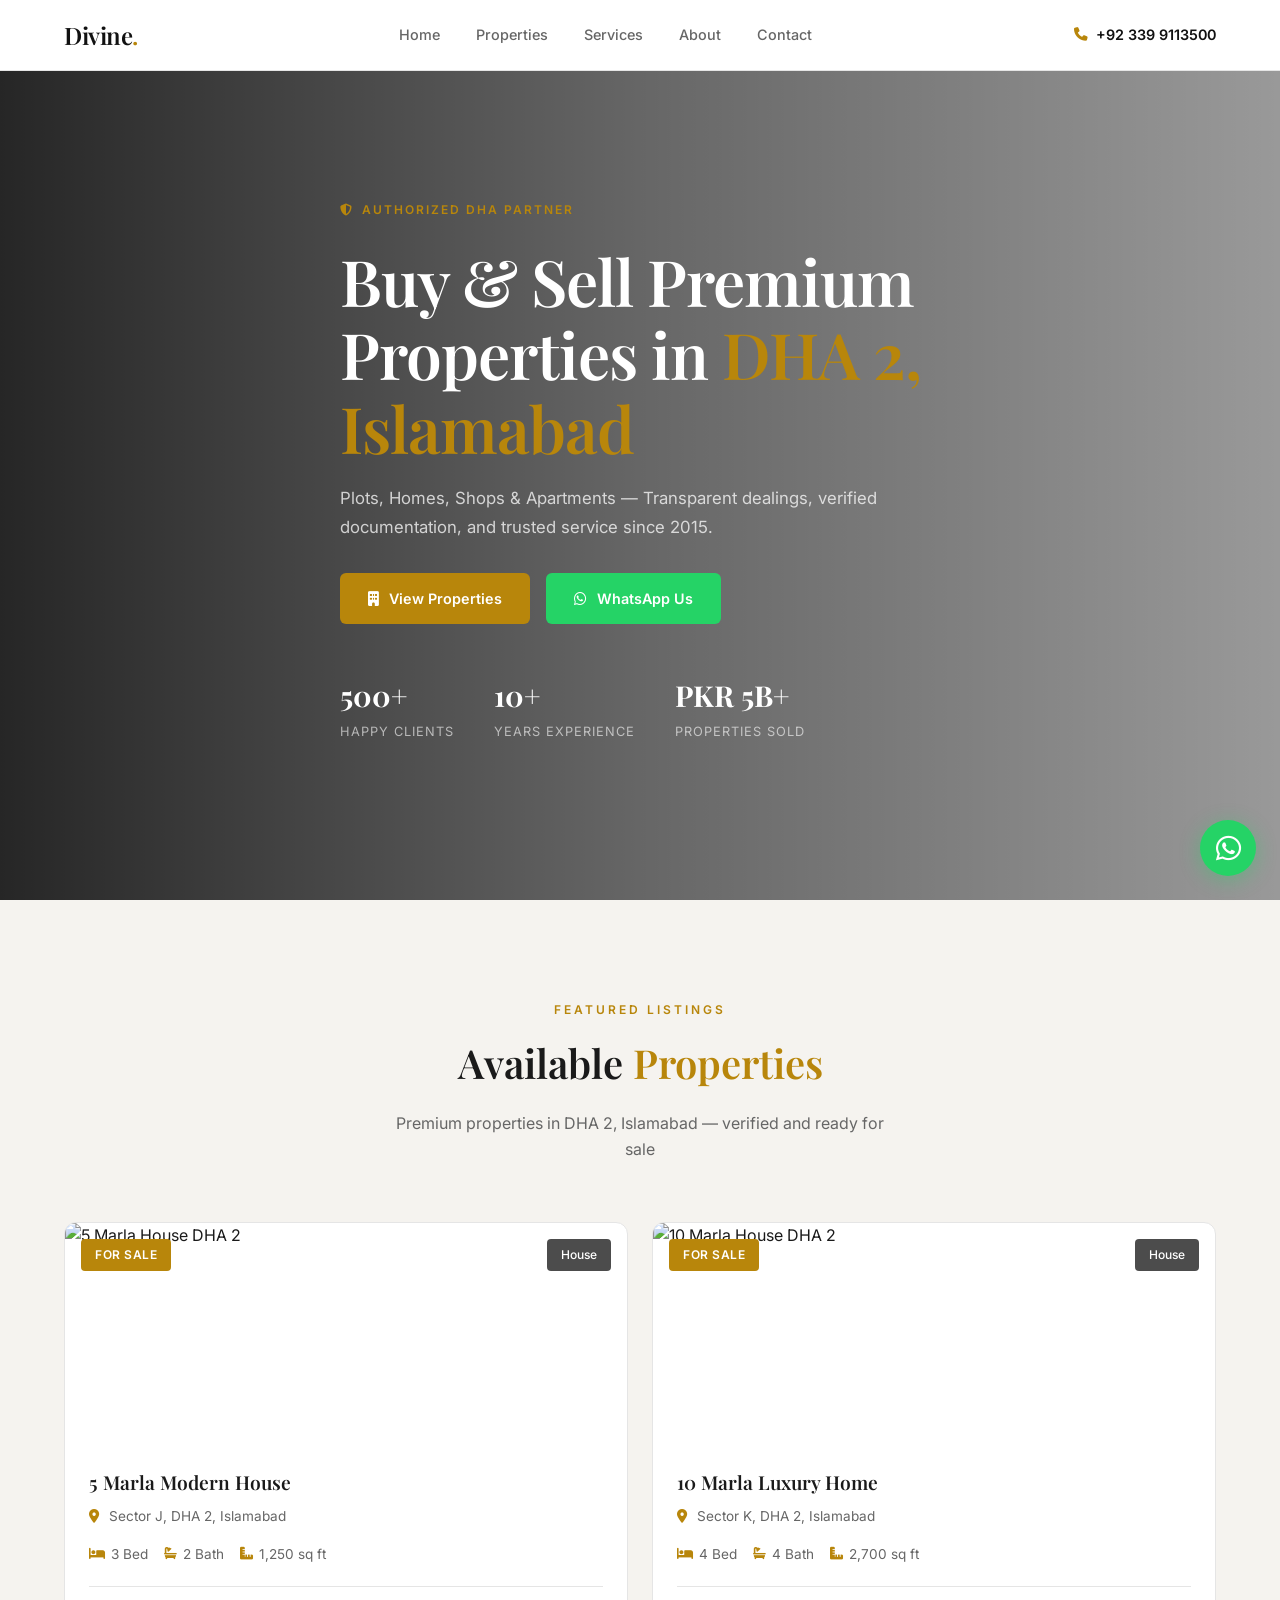
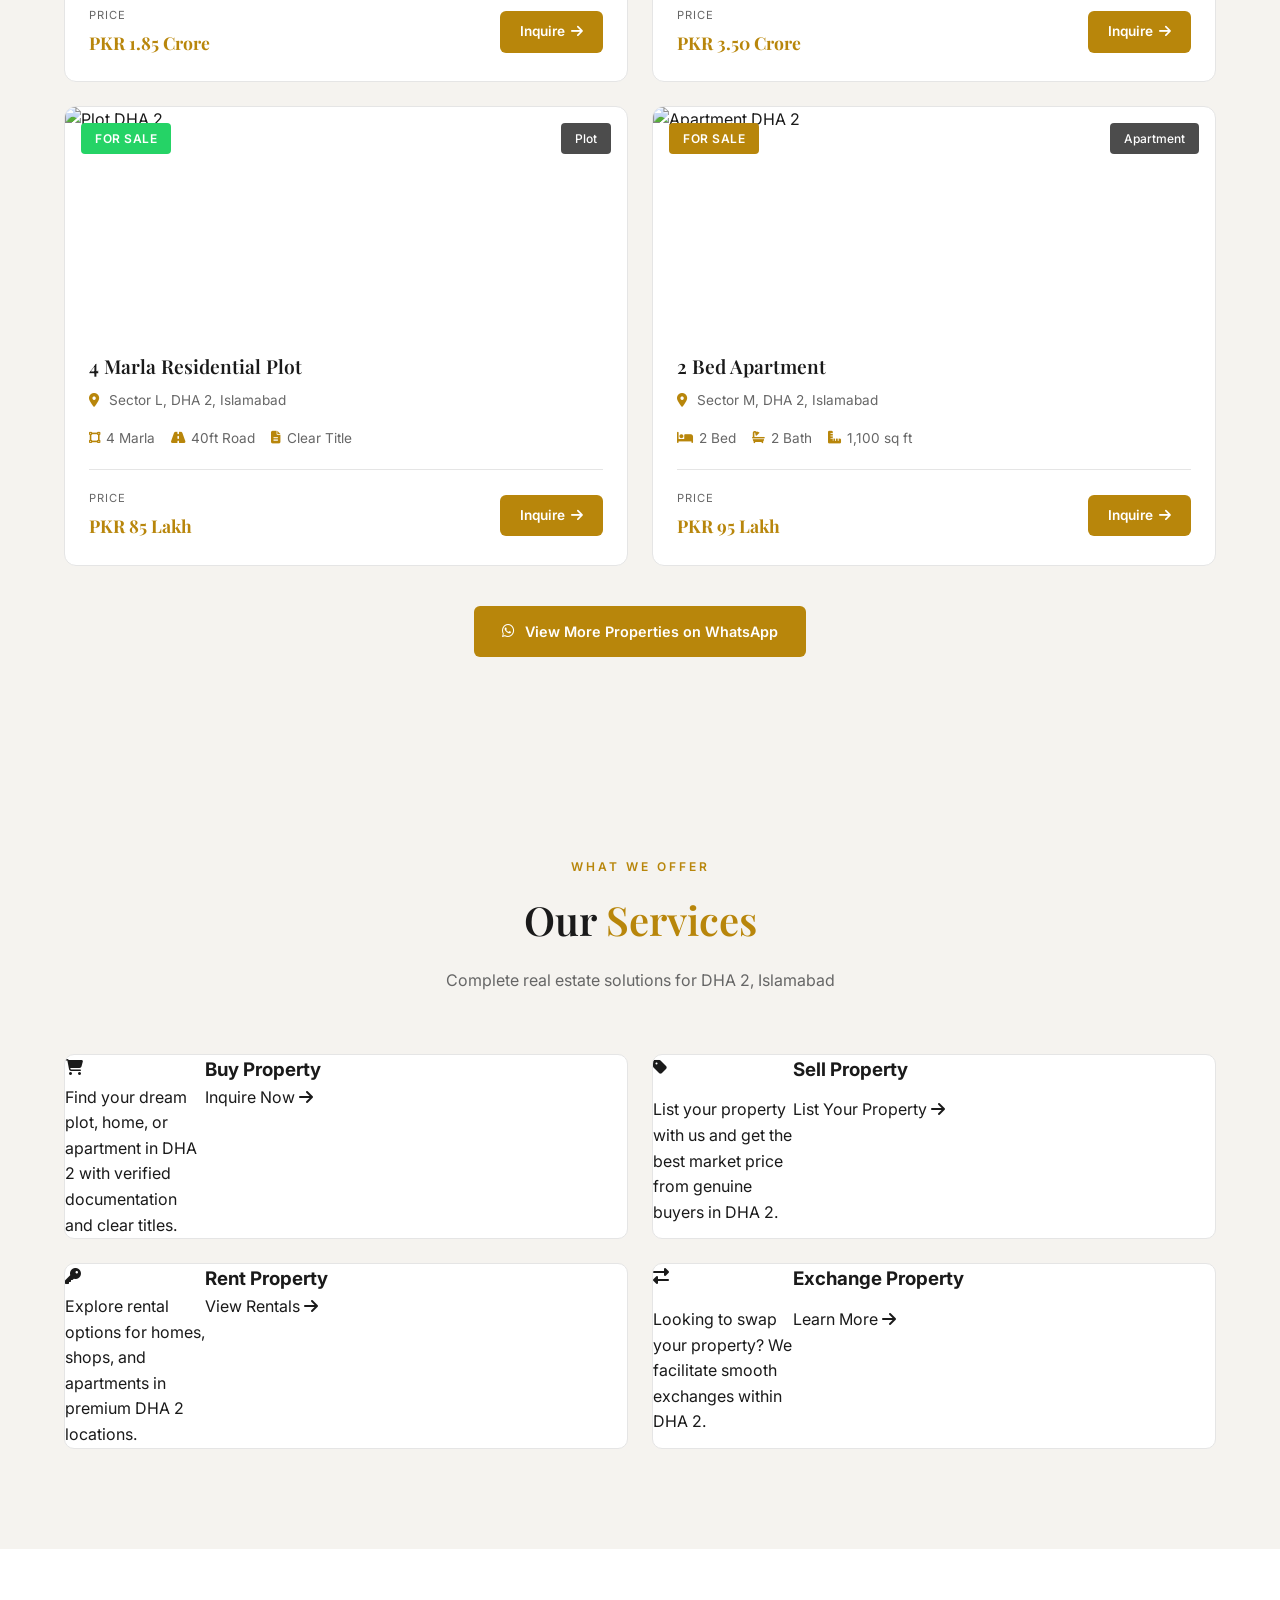
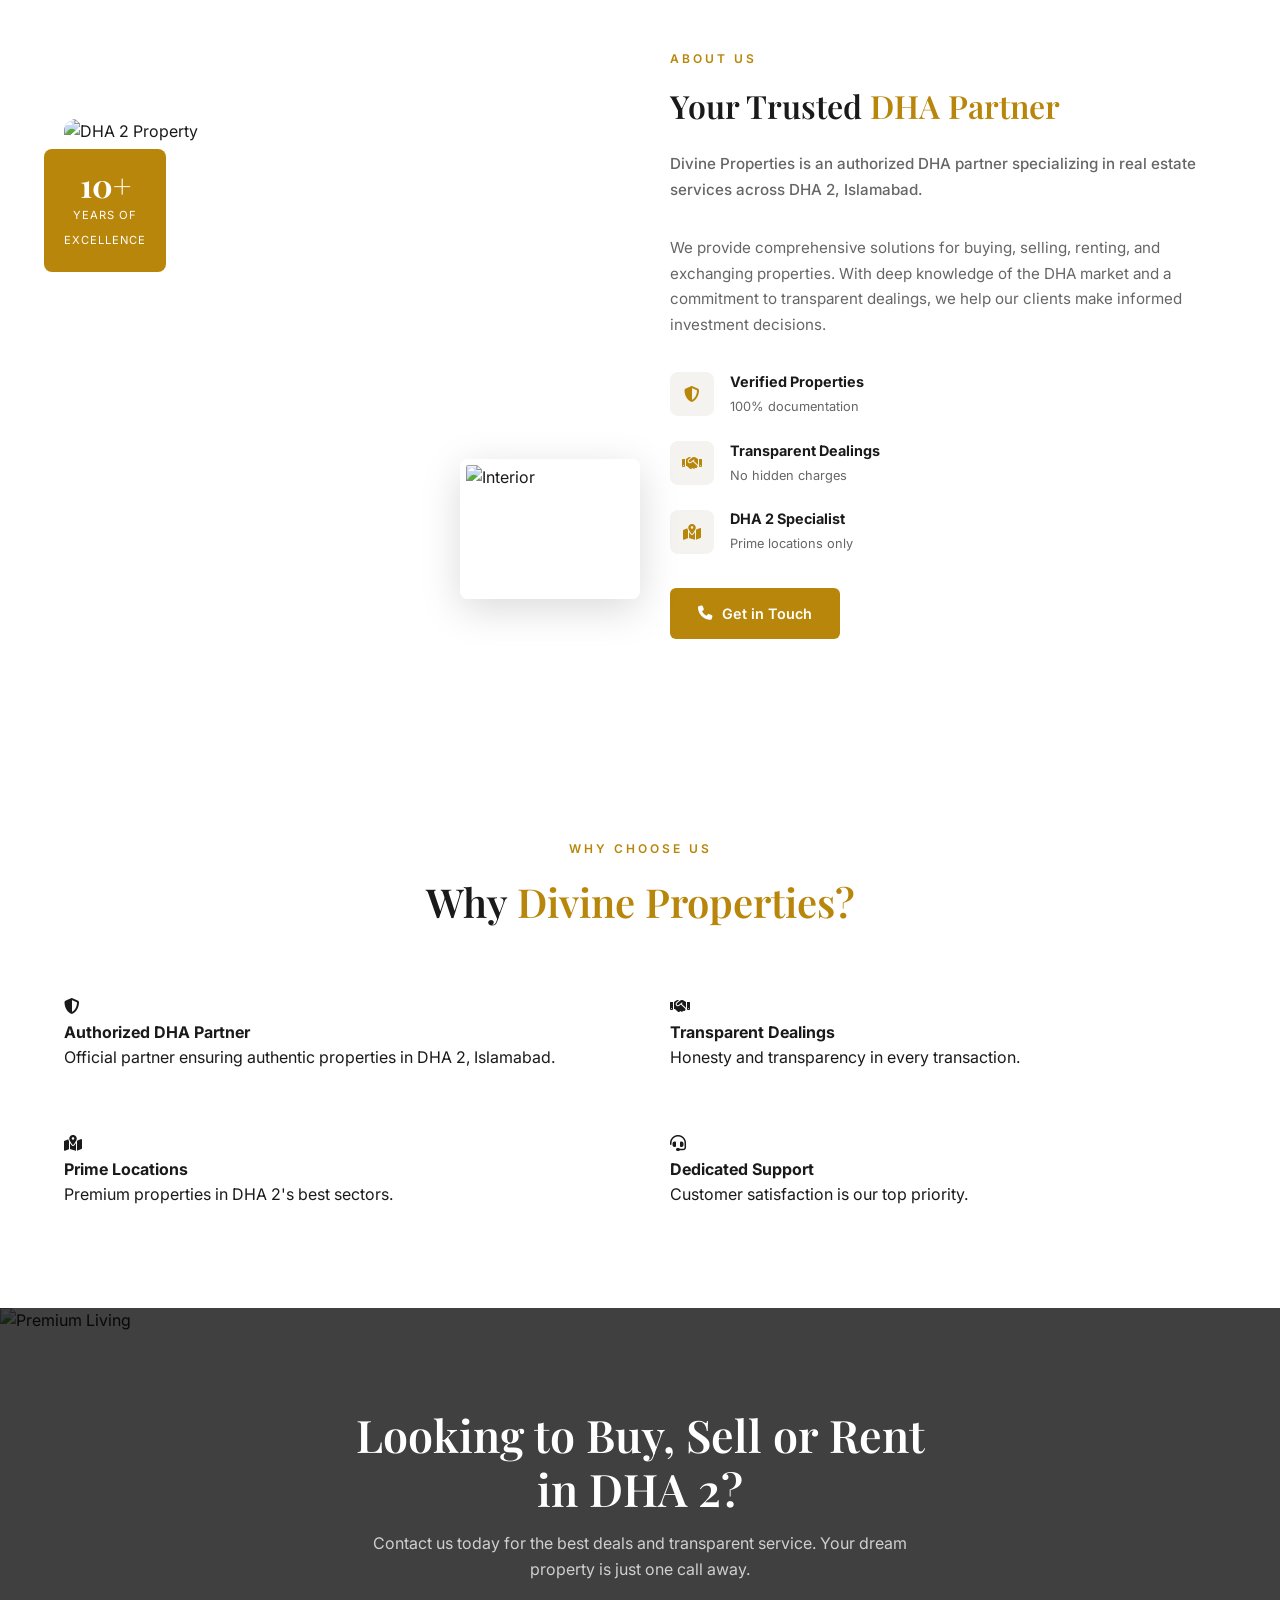
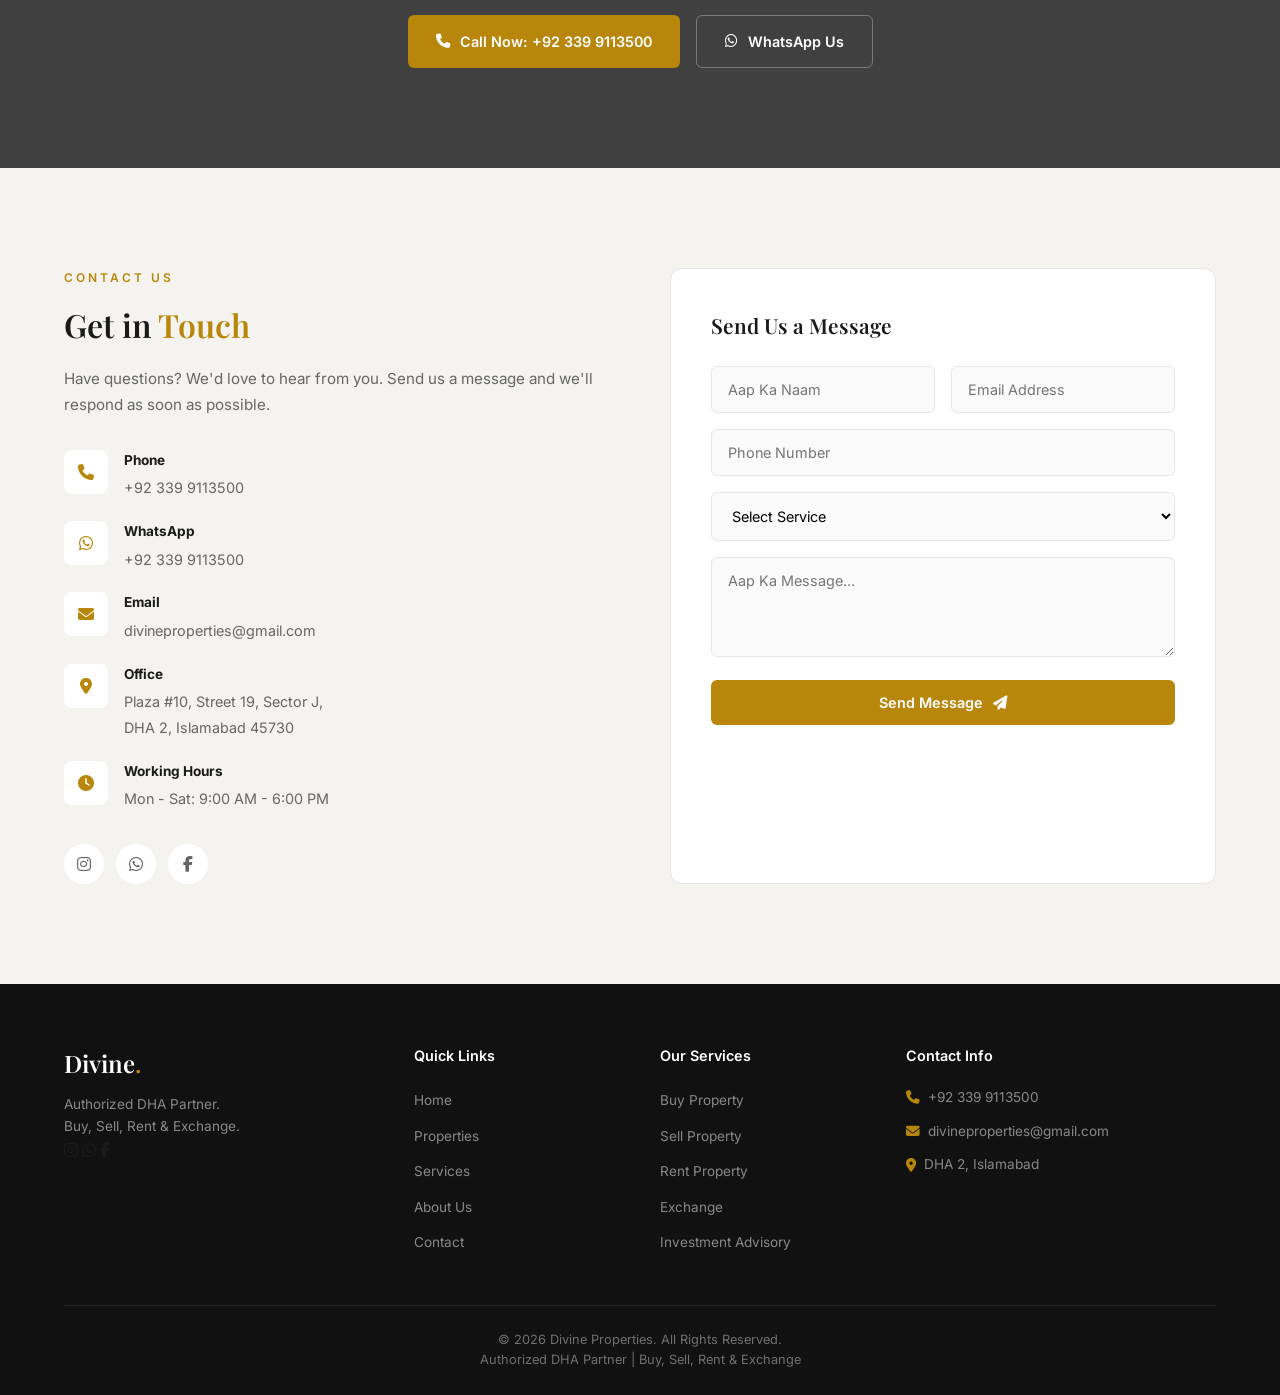
==== commit 2b7ddaa3: "Added property listings with PKR pricing, Pakistani feel" ====
--- a/index.html
+++ b/index.html
@@ -22,8 +22,9 @@
             <nav class="nav">
                 <ul class="nav-list">
                     <li><a href="#home">Home</a></li>
+                    <li><a href="#properties">Properties</a></li>
+                    <li><a href="#services">Services</a></li>
                     <li><a href="#about">About</a></li>
-                    <li><a href="#services">Services</a></li>
                     <li><a href="#contact">Contact</a></li>
                 </ul>
             </nav>
@@ -44,20 +45,21 @@
     <div class="mobile-nav" id="mobileNav">
         <ul>
             <li><a href="#home">Home</a></li>
+            <li><a href="#properties">Properties</a></li>
+            <li><a href="#services">Services</a></li>
             <li><a href="#about">About</a></li>
-            <li><a href="#services">Services</a></li>
             <li><a href="#contact">Contact</a></li>
         </ul>
         <div class="mobile-nav-bottom">
             <a href="tel:+923399113500"><i class="fas fa-phone"></i> +92 339 9113500</a>
-            <a href="https://wa.me/923399113500" target="_blank"><i class="fab fa-whatsapp"></i> WhatsApp Us</a>
+            <a href="https://wa.me/923399113500" target="_blank"><i class="fab fa-whatsapp"></i> WhatsApp</a>
         </div>
     </div>
 
     <!-- Hero -->
     <section id="home" class="hero">
         <div class="hero-bg">
-            <img src="https://images.unsplash.com/photo-1600596542815-ffad4c1539a9?w=1920&q=80" alt="Luxury Property">
+            <img src="https://images.unsplash.com/photo-1600596542815-ffad4c1539a9?w=1920&q=80" alt="DHA 2 Property">
             <div class="hero-overlay"></div>
         </div>
         <div class="container">
@@ -66,16 +68,16 @@
                     <i class="fas fa-shield-halved"></i>
                     <span>Authorized DHA Partner</span>
                 </div>
-                <h1>Find Your Perfect<br>Property in <span class="gold">DHA 2</span></h1>
-                <p>We help you buy, sell, rent, and exchange premium properties in DHA 2, Islamabad. Trusted by 500+ families.</p>
+                <h1>Buy & Sell Premium Properties in <span class="gold">DHA 2, Islamabad</span></h1>
+                <p>Plots, Homes, Shops & Apartments — Transparent dealings, verified documentation, and trusted service since 2015.</p>
                 <div class="hero-btns">
-                    <a href="https://wa.me/923399113500" target="_blank" class="btn-primary">
+                    <a href="#properties" class="btn-primary">
+                        <i class="fas fa-building"></i>
+                        View Properties
+                    </a>
+                    <a href="https://wa.me/923399113500" target="_blank" class="btn-whatsapp">
                         <i class="fab fa-whatsapp"></i>
-                        Chat on WhatsApp
-                    </a>
-                    <a href="tel:+923399113500" class="btn-secondary">
-                        <i class="fas fa-phone"></i>
-                        Call Us
+                        WhatsApp Us
                     </a>
                 </div>
                 <div class="hero-stats">
@@ -88,9 +90,182 @@
                         <span>Years Experience</span>
                     </div>
                     <div class="stat">
-                        <strong>1000+</strong>
+                        <strong>PKR 5B+</strong>
                         <span>Properties Sold</span>
                     </div>
+                </div>
+            </div>
+        </div>
+    </section>
+
+    <!-- Featured Properties -->
+    <section id="properties" class="section properties">
+        <div class="container">
+            <div class="section-header">
+                <span class="section-label">Featured Listings</span>
+                <h2>Available <span class="gold">Properties</span></h2>
+                <p>Premium properties in DHA 2, Islamabad — verified and ready for sale</p>
+            </div>
+
+            <div class="properties-grid">
+                <!-- Property 1 -->
+                <div class="property-card">
+                    <div class="property-img">
+                        <img src="https://images.unsplash.com/photo-1600585154340-be6161a56a0c?w=600&q=80" alt="5 Marla House DHA 2">
+                        <span class="property-badge">For Sale</span>
+                        <span class="property-type">House</span>
+                    </div>
+                    <div class="property-content">
+                        <h3>5 Marla Modern House</h3>
+                        <p class="property-location"><i class="fas fa-map-marker-alt"></i> Sector J, DHA 2, Islamabad</p>
+                        <div class="property-features">
+                            <span><i class="fas fa-bed"></i> 3 Bed</span>
+                            <span><i class="fas fa-bath"></i> 2 Bath</span>
+                            <span><i class="fas fa-ruler-combined"></i> 1,250 sq ft</span>
+                        </div>
+                        <div class="property-footer">
+                            <div class="property-price">
+                                <span class="price-label">Price</span>
+                                <strong>PKR 1.85 Crore</strong>
+                            </div>
+                            <a href="https://wa.me/923399113500?text=Hi! I'm interested in 5 Marla House in DHA 2 (PKR 1.85 Crore)" target="_blank" class="btn-inquire">
+                                Inquire <i class="fas fa-arrow-right"></i>
+                            </a>
+                        </div>
+                    </div>
+                </div>
+
+                <!-- Property 2 -->
+                <div class="property-card">
+                    <div class="property-img">
+                        <img src="https://images.unsplash.com/photo-1600607687939-ce8a6c25118c?w=600&q=80" alt="10 Marla House DHA 2">
+                        <span class="property-badge">For Sale</span>
+                        <span class="property-type">House</span>
+                    </div>
+                    <div class="property-content">
+                        <h3>10 Marla Luxury Home</h3>
+                        <p class="property-location"><i class="fas fa-map-marker-alt"></i> Sector K, DHA 2, Islamabad</p>
+                        <div class="property-features">
+                            <span><i class="fas fa-bed"></i> 4 Bed</span>
+                            <span><i class="fas fa-bath"></i> 4 Bath</span>
+                            <span><i class="fas fa-ruler-combined"></i> 2,700 sq ft</span>
+                        </div>
+                        <div class="property-footer">
+                            <div class="property-price">
+                                <span class="price-label">Price</span>
+                                <strong>PKR 3.50 Crore</strong>
+                            </div>
+                            <a href="https://wa.me/923399113500?text=Hi! I'm interested in 10 Marla House in DHA 2 (PKR 3.50 Crore)" target="_blank" class="btn-inquire">
+                                Inquire <i class="fas fa-arrow-right"></i>
+                            </a>
+                        </div>
+                    </div>
+                </div>
+
+                <!-- Property 3 -->
+                <div class="property-card">
+                    <div class="property-img">
+                        <img src="https://images.unsplash.com/photo-1600566753086-00f18fb6b3ea?w=600&q=80" alt="Plot DHA 2">
+                        <span class="property-badge for-rent">For Sale</span>
+                        <span class="property-type">Plot</span>
+                    </div>
+                    <div class="property-content">
+                        <h3>4 Marla Residential Plot</h3>
+                        <p class="property-location"><i class="fas fa-map-marker-alt"></i> Sector L, DHA 2, Islamabad</p>
+                        <div class="property-features">
+                            <span><i class="fas fa-vector-square"></i> 4 Marla</span>
+                            <span><i class="fas fa-road"></i> 40ft Road</span>
+                            <span><i class="fas fa-file-alt"></i> Clear Title</span>
+                        </div>
+                        <div class="property-footer">
+                            <div class="property-price">
+                                <span class="price-label">Price</span>
+                                <strong>PKR 85 Lakh</strong>
+                            </div>
+                            <a href="https://wa.me/923399113500?text=Hi! I'm interested in 4 Marla Plot in DHA 2 (PKR 85 Lakh)" target="_blank" class="btn-inquire">
+                                Inquire <i class="fas fa-arrow-right"></i>
+                            </a>
+                        </div>
+                    </div>
+                </div>
+
+                <!-- Property 4 -->
+                <div class="property-card">
+                    <div class="property-img">
+                        <img src="https://images.unsplash.com/photo-1600607687644-c7171b42498f?w=600&q=80" alt="Apartment DHA 2">
+                        <span class="property-badge">For Sale</span>
+                        <span class="property-type">Apartment</span>
+                    </div>
+                    <div class="property-content">
+                        <h3>2 Bed Apartment</h3>
+                        <p class="property-location"><i class="fas fa-map-marker-alt"></i> Sector M, DHA 2, Islamabad</p>
+                        <div class="property-features">
+                            <span><i class="fas fa-bed"></i> 2 Bed</span>
+                            <span><i class="fas fa-bath"></i> 2 Bath</span>
+                            <span><i class="fas fa-ruler-combined"></i> 1,100 sq ft</span>
+                        </div>
+                        <div class="property-footer">
+                            <div class="property-price">
+                                <span class="price-label">Price</span>
+                                <strong>PKR 95 Lakh</strong>
+                            </div>
+                            <a href="https://wa.me/923399113500?text=Hi! I'm interested in 2 Bed Apartment in DHA 2 (PKR 95 Lakh)" target="_blank" class="btn-inquire">
+                                Inquire <i class="fas fa-arrow-right"></i>
+                            </a>
+                        </div>
+                    </div>
+                </div>
+            </div>
+
+            <div class="properties-cta">
+                <a href="https://wa.me/923399113500" target="_blank" class="btn-primary">
+                    <i class="fab fa-whatsapp"></i>
+                    View More Properties on WhatsApp
+                </a>
+            </div>
+        </div>
+    </section>
+
+    <!-- Services -->
+    <section id="services" class="section services">
+        <div class="container">
+            <div class="section-header">
+                <span class="section-label">What We Offer</span>
+                <h2>Our <span class="gold">Services</span></h2>
+                <p>Complete real estate solutions for DHA 2, Islamabad</p>
+            </div>
+            <div class="services-grid">
+                <div class="service-card">
+                    <div class="service-icon">
+                        <i class="fas fa-shopping-cart"></i>
+                    </div>
+                    <h3>Buy Property</h3>
+                    <p>Find your dream plot, home, or apartment in DHA 2 with verified documentation and clear titles.</p>
+                    <a href="https://wa.me/923399113500" target="_blank">Inquire Now <i class="fas fa-arrow-right"></i></a>
+                </div>
+                <div class="service-card">
+                    <div class="service-icon">
+                        <i class="fas fa-tag"></i>
+                    </div>
+                    <h3>Sell Property</h3>
+                    <p>List your property with us and get the best market price from genuine buyers in DHA 2.</p>
+                    <a href="https://wa.me/923399113500" target="_blank">List Your Property <i class="fas fa-arrow-right"></i></a>
+                </div>
+                <div class="service-card">
+                    <div class="service-icon">
+                        <i class="fas fa-key"></i>
+                    </div>
+                    <h3>Rent Property</h3>
+                    <p>Explore rental options for homes, shops, and apartments in premium DHA 2 locations.</p>
+                    <a href="https://wa.me/923399113500" target="_blank">View Rentals <i class="fas fa-arrow-right"></i></a>
+                </div>
+                <div class="service-card">
+                    <div class="service-icon">
+                        <i class="fas fa-right-left"></i>
+                    </div>
+                    <h3>Exchange Property</h3>
+                    <p>Looking to swap your property? We facilitate smooth exchanges within DHA 2.</p>
+                    <a href="https://wa.me/923399113500" target="_blank">Learn More <i class="fas fa-arrow-right"></i></a>
                 </div>
             </div>
         </div>
@@ -102,7 +277,7 @@
             <div class="about-grid">
                 <div class="about-images">
                     <div class="about-img-main">
-                        <img src="https://images.unsplash.com/photo-1600585154340-be6161a56a0c?w=800&q=80" alt="Modern House">
+                        <img src="https://images.unsplash.com/photo-1600585154340-be6161a56a0c?w=800&q=80" alt="DHA 2 Property">
                     </div>
                     <div class="about-img-secondary">
                         <img src="https://images.unsplash.com/photo-1600607687939-ce8a6c25118c?w=400&q=80" alt="Interior">
@@ -149,92 +324,33 @@
         </div>
     </section>
 
-    <!-- Services -->
-    <section id="services" class="section services">
-        <div class="container">
-            <div class="section-header">
-                <span class="section-label">What We Offer</span>
-                <h2>Our <span class="gold">Services</span></h2>
-                <p>Complete real estate solutions for DHA 2, Islamabad</p>
-            </div>
-            <div class="services-grid">
-                <div class="service-card">
-                    <img src="https://images.unsplash.com/photo-1560518883-ce09059eeffa?w=400&q=80" alt="Buy Property" class="service-img">
-                    <div class="service-content">
-                        <h3>Buy Property</h3>
-                        <p>Find your dream plot, home, or apartment in DHA 2 with verified documentation and clear titles.</p>
-                        <a href="https://wa.me/923399113500" target="_blank">Inquire Now <i class="fas fa-arrow-right"></i></a>
-                    </div>
-                </div>
-                <div class="service-card">
-                    <img src="https://images.unsplash.com/photo-1600596542815-ffad4c1539a9?w=400&q=80" alt="Sell Property" class="service-img">
-                    <div class="service-content">
-                        <h3>Sell Property</h3>
-                        <p>List your property with us and get the best market price from genuine buyers in DHA 2.</p>
-                        <a href="https://wa.me/923399113500" target="_blank">List Your Property <i class="fas fa-arrow-right"></i></a>
-                    </div>
-                </div>
-                <div class="service-card">
-                    <img src="https://images.unsplash.com/photo-1600607687644-c7171b42498f?w=400&q=80" alt="Rent Property" class="service-img">
-                    <div class="service-content">
-                        <h3>Rent Property</h3>
-                        <p>Explore rental options for homes, shops, and apartments in premium DHA 2 locations.</p>
-                        <a href="https://wa.me/923399113500" target="_blank">View Rentals <i class="fas fa-arrow-right"></i></a>
-                    </div>
-                </div>
-                <div class="service-card">
-                    <img src="https://images.unsplash.com/photo-1600585154526-990dced4db0d?w=400&q=80" alt="Exchange Property" class="service-img">
-                    <div class="service-content">
-                        <h3>Exchange Property</h3>
-                        <p>Looking to swap your property? We facilitate smooth exchanges within DHA 2.</p>
-                        <a href="https://wa.me/923399113500" target="_blank">Learn More <i class="fas fa-arrow-right"></i></a>
-                    </div>
-                </div>
-            </div>
-        </div>
-    </section>
-
     <!-- Why Us -->
     <section id="why-us" class="section why-section">
         <div class="container">
+            <div class="section-header">
+                <span class="section-label">Why Choose Us</span>
+                <h2>Why <span class="gold">Divine Properties?</span></h2>
+            </div>
             <div class="why-grid">
-                <div class="why-content">
-                    <span class="section-label">Why Choose Us</span>
-                    <h2>We Deliver <span class="gold">Trust & Value</span></h2>
-                    <p>At Divine Properties, we don't just sell properties — we build lasting relationships through transparency and excellence.</p>
-                    <div class="why-list">
-                        <div class="why-item">
-                            <i class="fas fa-check-circle"></i>
-                            <span>Authorized DHA Partner — 100% Authentic</span>
-                        </div>
-                        <div class="why-item">
-                            <i class="fas fa-check-circle"></i>
-                            <span>Transparent Dealings — No Hidden Charges</span>
-                        </div>
-                        <div class="why-item">
-                            <i class="fas fa-check-circle"></i>
-                            <span>Prime DHA 2 Locations Only</span>
-                        </div>
-                        <div class="why-item">
-                            <i class="fas fa-check-circle"></i>
-                            <span>Buy, Sell, Rent & Exchange Services</span>
-                        </div>
-                        <div class="why-item">
-                            <i class="fas fa-check-circle"></i>
-                            <span>Verified Documentation</span>
-                        </div>
-                        <div class="why-item">
-                            <i class="fas fa-check-circle"></i>
-                            <span>Dedicated Customer Support</span>
-                        </div>
-                    </div>
-                    <a href="tel:+923399113500" class="btn-primary">
-                        <i class="fas fa-phone"></i>
-                        Contact Us Today
-                    </a>
-                </div>
-                <div class="why-image">
-                    <img src="https://images.unsplash.com/photo-1600607687920-4e2a09cf159d?w=800&q=80" alt="Premium Property">
+                <div class="why-card">
+                    <i class="fas fa-shield-halved"></i>
+                    <h4>Authorized DHA Partner</h4>
+                    <p>Official partner ensuring authentic properties in DHA 2, Islamabad.</p>
+                </div>
+                <div class="why-card">
+                    <i class="fas fa-handshake"></i>
+                    <h4>Transparent Dealings</h4>
+                    <p>Honesty and transparency in every transaction.</p>
+                </div>
+                <div class="why-card">
+                    <i class="fas fa-map-location-dot"></i>
+                    <h4>Prime Locations</h4>
+                    <p>Premium properties in DHA 2's best sectors.</p>
+                </div>
+                <div class="why-card">
+                    <i class="fas fa-headset"></i>
+                    <h4>Dedicated Support</h4>
+                    <p>Customer satisfaction is our top priority.</p>
                 </div>
             </div>
         </div>
@@ -243,21 +359,21 @@
     <!-- CTA -->
     <section class="cta">
         <div class="cta-bg">
-            <img src="https://images.unsplash.com/photo-1600566753190-17f0baa2a6c3?w=1920&q=80" alt="Luxury Living">
+            <img src="https://images.unsplash.com/photo-1600566753190-17f0baa2a6c3?w=1920&q=80" alt="Premium Living">
             <div class="cta-overlay"></div>
         </div>
         <div class="container">
             <div class="cta-content">
-                <h2>Ready to Find Your<br>Dream Property?</h2>
-                <p>Let us help you find the perfect property in DHA 2, Islamabad. Your dream home is just a call away.</p>
+                <h2>Looking to Buy, Sell or Rent<br>in DHA 2?</h2>
+                <p>Contact us today for the best deals and transparent service. Your dream property is just one call away.</p>
                 <div class="cta-btns">
-                    <a href="https://wa.me/923399113500" target="_blank" class="btn-white">
+                    <a href="tel:+923399113500" class="btn-white">
+                        <i class="fas fa-phone"></i>
+                        Call Now: +92 339 9113500
+                    </a>
+                    <a href="https://wa.me/923399113500" target="_blank" class="btn-outline-white">
                         <i class="fab fa-whatsapp"></i>
                         WhatsApp Us
-                    </a>
-                    <a href="tel:+923399113500" class="btn-outline-white">
-                        <i class="fas fa-phone"></i>
-                        +92 339 9113500
                     </a>
                 </div>
             </div>
@@ -332,8 +448,8 @@
                     <h3>Send Us a Message</h3>
                     <form id="contactForm">
                         <div class="form-row">
-                            <input type="text" name="name" placeholder="Your Name" required>
-                            <input type="email" name="email" placeholder="Your Email" required>
+                            <input type="text" name="name" placeholder="Aap Ka Naam" required>
+                            <input type="email" name="email" placeholder="Email Address" required>
                         </div>
                         <input type="tel" name="phone" placeholder="Phone Number">
                         <select name="service">
@@ -342,8 +458,9 @@
                             <option value="sell">Sell Property</option>
                             <option value="rent">Rent Property</option>
                             <option value="exchange">Exchange Property</option>
+                            <option value="investment">Investment Advisory</option>
                         </select>
-                        <textarea name="message" rows="4" placeholder="Your Message" required></textarea>
+                        <textarea name="message" rows="4" placeholder="Aap Ka Message..." required></textarea>
                         <button type="submit" class="btn-primary btn-full">
                             <span>Send Message</span>
                             <i class="fas fa-paper-plane"></i>
@@ -361,27 +478,34 @@
                 <div class="footer-brand">
                     <a href="#home" class="footer-logo">Divine<span>.</span></a>
                     <p>Authorized DHA Partner.<br>Buy, Sell, Rent & Exchange.</p>
+                    <div class="footer-social">
+                        <a href="https://www.instagram.com/divineproperties/" target="_blank"><i class="fab fa-instagram"></i></a>
+                        <a href="https://wa.me/923399113500" target="_blank"><i class="fab fa-whatsapp"></i></a>
+                        <a href="#"><i class="fab fa-facebook-f"></i></a>
+                    </div>
                 </div>
                 <div class="footer-links">
                     <h4>Quick Links</h4>
                     <ul>
                         <li><a href="#home">Home</a></li>
+                        <li><a href="#properties">Properties</a></li>
+                        <li><a href="#services">Services</a></li>
                         <li><a href="#about">About Us</a></li>
-                        <li><a href="#services">Services</a></li>
                         <li><a href="#contact">Contact</a></li>
                     </ul>
                 </div>
                 <div class="footer-links">
-                    <h4>Services</h4>
+                    <h4>Our Services</h4>
                     <ul>
                         <li><a href="#services">Buy Property</a></li>
                         <li><a href="#services">Sell Property</a></li>
                         <li><a href="#services">Rent Property</a></li>
                         <li><a href="#services">Exchange</a></li>
+                        <li><a href="#services">Investment Advisory</a></li>
                     </ul>
                 </div>
                 <div class="footer-contact">
-                    <h4>Contact</h4>
+                    <h4>Contact Info</h4>
                     <a href="tel:+923399113500"><i class="fas fa-phone"></i> +92 339 9113500</a>
                     <a href="mailto:divineproperties@gmail.com"><i class="fas fa-envelope"></i> divineproperties@gmail.com</a>
                     <a href="#"><i class="fas fa-location-dot"></i> DHA 2, Islamabad</a>
@@ -389,6 +513,7 @@
             </div>
             <div class="footer-bottom">
                 <p>&copy; 2026 Divine Properties. All Rights Reserved.</p>
+                <p>Authorized DHA Partner | Buy, Sell, Rent & Exchange</p>
             </div>
         </div>
     </footer>
--- a/css/style.css
+++ b/css/style.css
@@ -211,6 +211,19 @@
     transition: 0.2s;
 }
 .btn-secondary:hover { border-color: var(--gold); color: var(--gold); }
+.btn-whatsapp {
+    display: inline-flex;
+    align-items: center;
+    gap: 10px;
+    padding: 14px 28px;
+    background: #25D366;
+    color: var(--white);
+    border-radius: 6px;
+    font-size: 0.9rem;
+    font-weight: 600;
+    transition: 0.2s;
+}
+.btn-whatsapp:hover { background: #20BD5A; }
 .btn-full { width: 100%; justify-content: center; }
 .hero-stats {
     display: flex;
@@ -256,6 +269,125 @@
     color: var(--gray);
     max-width: 500px;
     margin: 0 auto;
+}
+
+/* Properties */
+.properties { background: var(--cream); }
+.properties-grid {
+    display: grid;
+    grid-template-columns: repeat(2, 1fr);
+    gap: 24px;
+}
+.property-card {
+    background: var(--white);
+    border-radius: 12px;
+    overflow: hidden;
+    border: 1px solid var(--border);
+    transition: 0.3s;
+}
+.property-card:hover {
+    box-shadow: 0 10px 40px rgba(0,0,0,0.1);
+    transform: translateY(-4px);
+}
+.property-img {
+    position: relative;
+    height: 220px;
+}
+.property-img img {
+    width: 100%;
+    height: 100%;
+    object-fit: cover;
+}
+.property-badge {
+    position: absolute;
+    top: 16px;
+    left: 16px;
+    padding: 6px 14px;
+    background: var(--gold);
+    color: var(--white);
+    font-size: 0.75rem;
+    font-weight: 600;
+    border-radius: 4px;
+    text-transform: uppercase;
+    letter-spacing: 0.5px;
+}
+.property-badge.for-rent { background: #25D366; }
+.property-type {
+    position: absolute;
+    top: 16px;
+    right: 16px;
+    padding: 6px 14px;
+    background: rgba(0,0,0,0.7);
+    color: var(--white);
+    font-size: 0.75rem;
+    font-weight: 500;
+    border-radius: 4px;
+}
+.property-content {
+    padding: 24px;
+}
+.property-content h3 {
+    font-family: var(--font-heading);
+    font-size: 1.2rem;
+    font-weight: 600;
+    margin-bottom: 8px;
+}
+.property-location {
+    font-size: 0.85rem;
+    color: var(--gray);
+    margin-bottom: 16px;
+}
+.property-location i { color: var(--gold); margin-right: 6px; }
+.property-features {
+    display: flex;
+    gap: 16px;
+    margin-bottom: 20px;
+    padding-bottom: 20px;
+    border-bottom: 1px solid var(--border);
+}
+.property-features span {
+    font-size: 0.85rem;
+    color: var(--gray);
+    display: flex;
+    align-items: center;
+    gap: 6px;
+}
+.property-features i { color: var(--gold); font-size: 0.8rem; }
+.property-footer {
+    display: flex;
+    justify-content: space-between;
+    align-items: center;
+}
+.price-label {
+    display: block;
+    font-size: 0.7rem;
+    color: var(--gray);
+    text-transform: uppercase;
+    letter-spacing: 1px;
+    margin-bottom: 4px;
+}
+.property-price strong {
+    font-size: 1.1rem;
+    font-weight: 700;
+    color: var(--gold);
+    font-family: var(--font-heading);
+}
+.btn-inquire {
+    display: inline-flex;
+    align-items: center;
+    gap: 6px;
+    padding: 10px 20px;
+    background: var(--gold);
+    color: var(--white);
+    border-radius: 6px;
+    font-size: 0.85rem;
+    font-weight: 600;
+    transition: 0.2s;
+}
+.btn-inquire:hover { background: var(--gold-light); gap: 10px; }
+.properties-cta {
+    text-align: center;
+    margin-top: 40px;
 }
 
 /* About */
@@ -722,6 +854,7 @@
 @media (max-width: 1024px) {
     .services-grid { grid-template-columns: 1fr; }
     .why-grid, .contact-grid { grid-template-columns: 1fr; }
+    .properties-grid { grid-template-columns: 1fr; }
     .footer-top { grid-template-columns: repeat(2, 1fr); }
 }
 
@@ -739,8 +872,6 @@
     .hero-stats .stat strong { font-size: 1.4rem; }
     .about-img-secondary { display: none; }
     .experience-badge { left: 20px; }
-    .service-card { grid-template-columns: 1fr; }
-    .service-img { height: 180px; }
     .cta-btns { flex-direction: column; }
     .contact-form { padding: 24px; }
     .form-row { grid-template-columns: 1fr; }
@@ -752,5 +883,7 @@
     .hero-stats { flex-wrap: wrap; gap: 20px; }
     .hero-stats .stat { min-width: 80px; }
     .about-img-main img { height: 300px; }
-    .why-image img { height: 300px; }
-}
+    .property-img { height: 180px; }
+    .property-footer { flex-direction: column; align-items: flex-start; gap: 16px; }
+    .btn-inquire { width: 100%; justify-content: center; }
+}
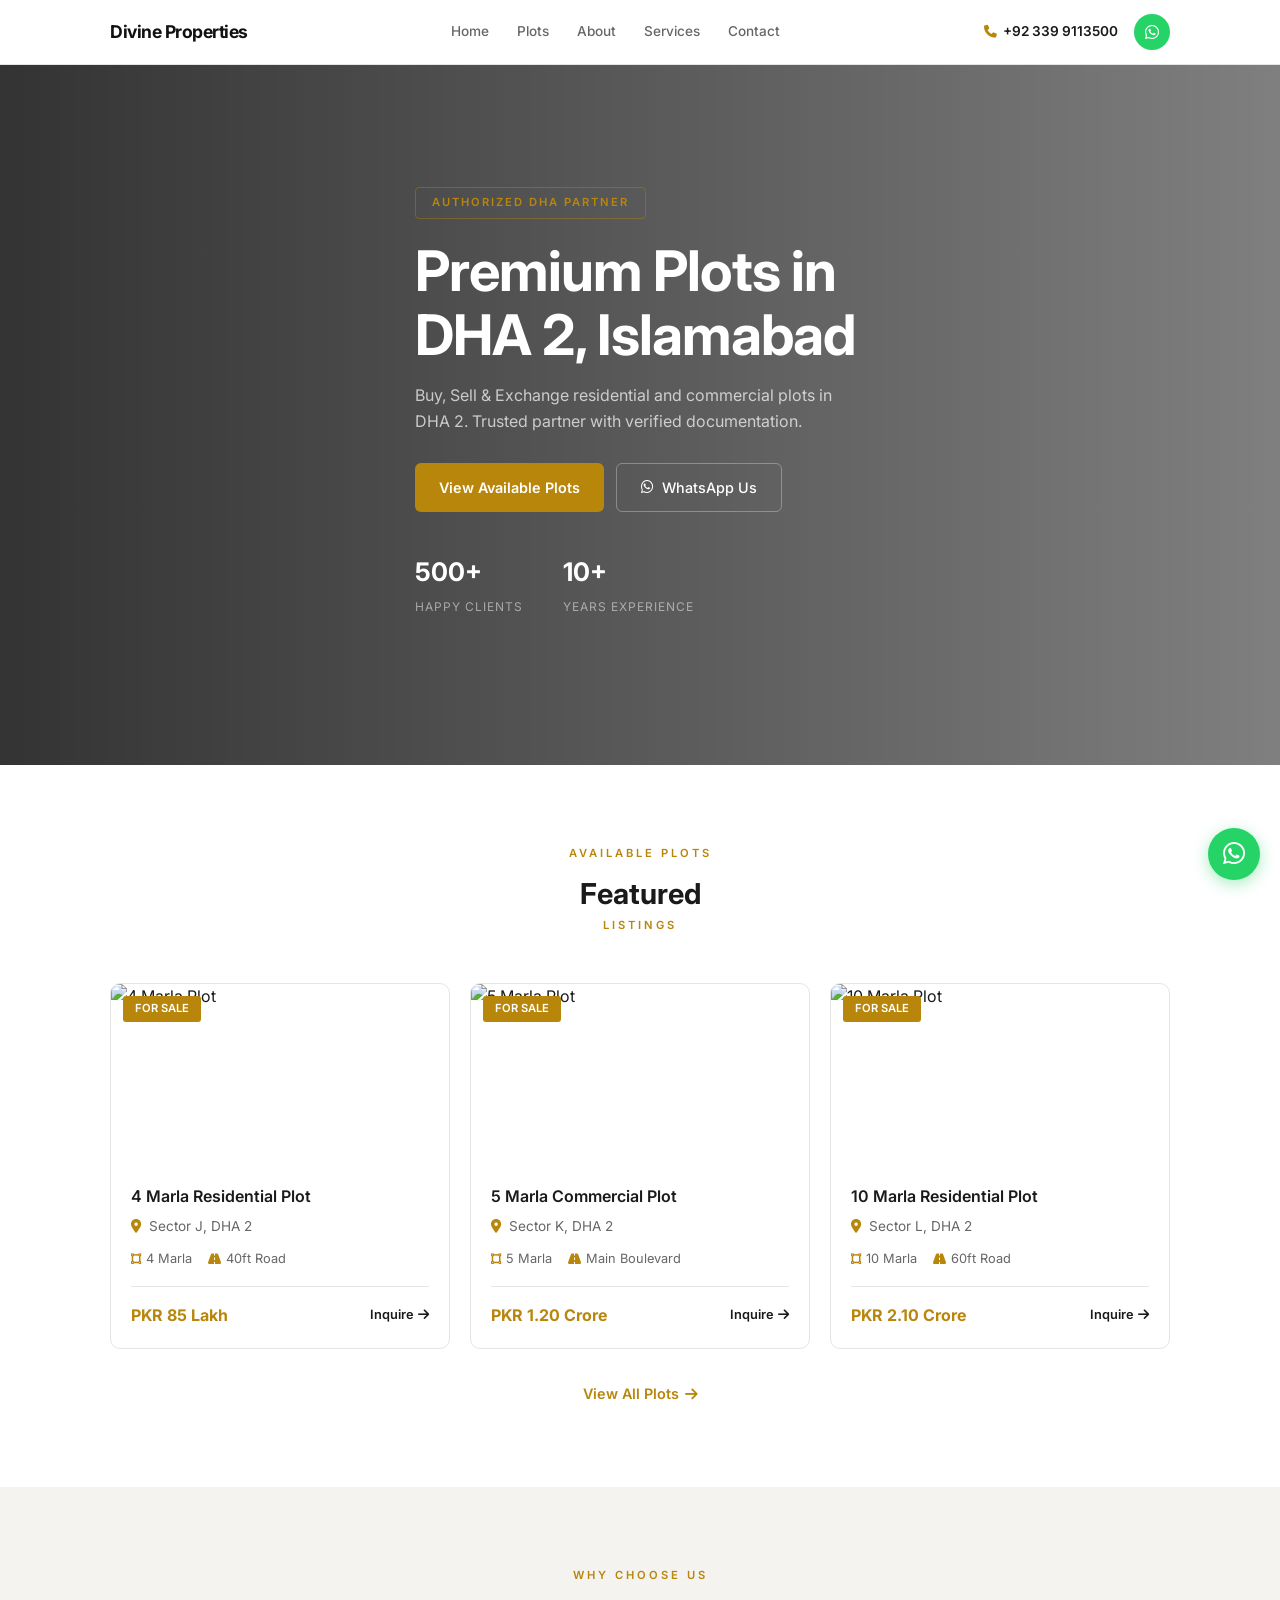
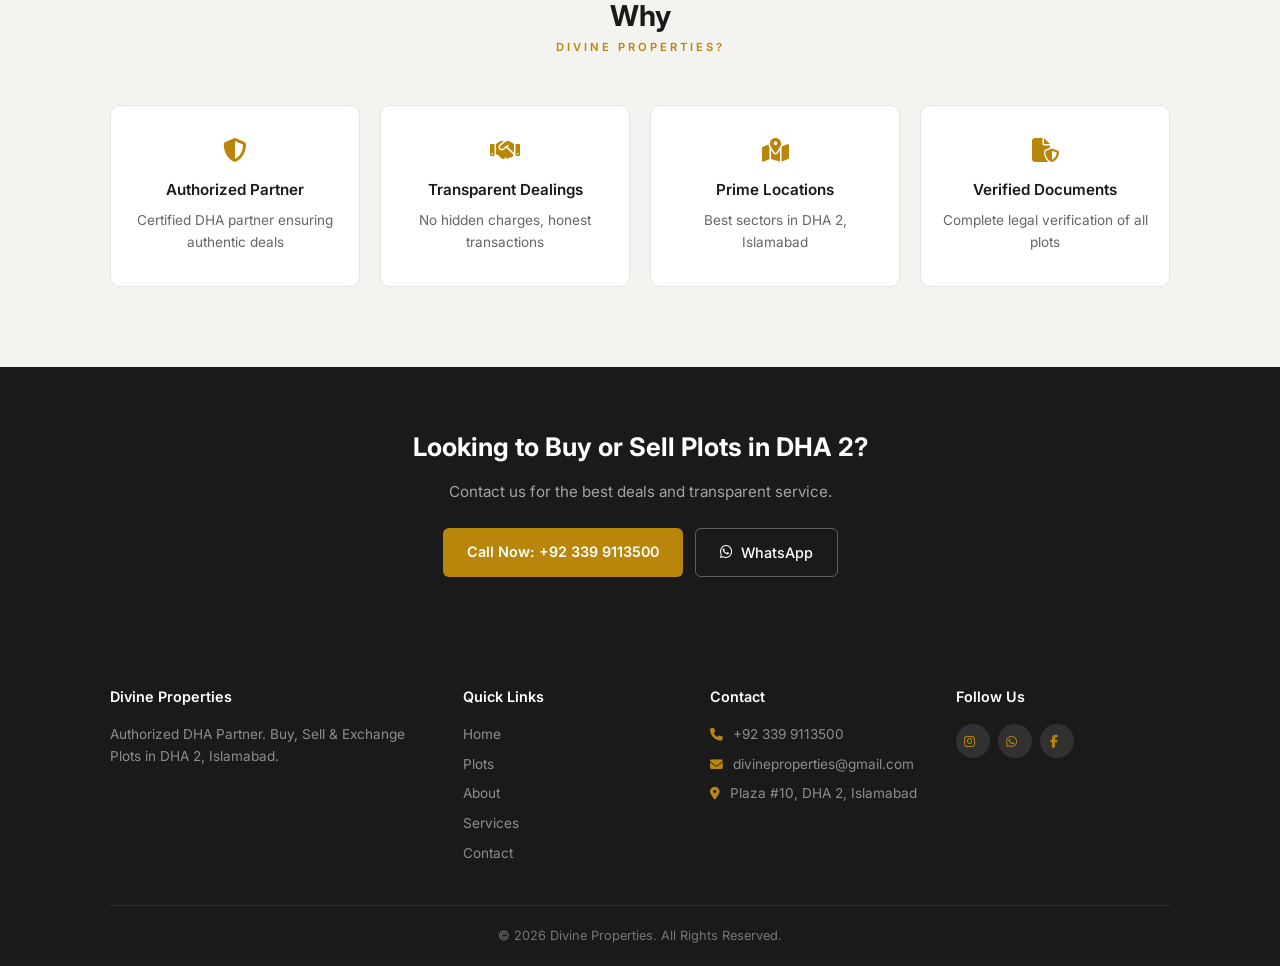
==== commit 893a6f25: "Added useful subtle animations - fade up, fade left/right on scroll" ====
--- a/index.html
+++ b/index.html
@@ -1,13 +1,13 @@
-﻿<!DOCTYPE html>
+<!DOCTYPE html>
 <html lang="en">
 <head>
     <meta charset="UTF-8">
     <meta name="viewport" content="width=device-width, initial-scale=1.0">
     <title>Divine Properties | Authorized DHA Partner Islamabad</title>
-    <meta name="description" content="Divine Properties - Authorized DHA Partner. Buy, Sell, Rent & Exchange Plots, Homes, Shops & Apartments in DHA 2, Islamabad.">
+    <meta name="description" content="Divine Properties - Authorized DHA Partner. Buy, Sell & Exchange Plots in DHA 2, Islamabad.">
     <link rel="preconnect" href="https://fonts.googleapis.com">
     <link rel="preconnect" href="https://fonts.gstatic.com" crossorigin>
-    <link href="https://fonts.googleapis.com/css2?family=Inter:wght@300;400;500;600;700&family=Playfair+Display:wght@400;500;600;700&display=swap" rel="stylesheet">
+    <link href="https://fonts.googleapis.com/css2?family=Inter:wght@300;400;500;600;700&display=swap" rel="stylesheet">
     <link rel="stylesheet" href="https://cdnjs.cloudflare.com/ajax/libs/font-awesome/6.5.1/css/all.min.css">
     <link rel="stylesheet" href="css/style.css">
 </head>
@@ -16,68 +16,56 @@
     <!-- Header -->
     <header class="header">
         <div class="container">
-            <a href="#home" class="logo">
-                <span class="logo-text">Divine<span class="logo-dot">.</span></span>
-            </a>
+            <a href="index.html" class="logo">Divine Properties</a>
             <nav class="nav">
-                <ul class="nav-list">
-                    <li><a href="#home">Home</a></li>
-                    <li><a href="#properties">Properties</a></li>
-                    <li><a href="#services">Services</a></li>
-                    <li><a href="#about">About</a></li>
-                    <li><a href="#contact">Contact</a></li>
-                </ul>
+                <a href="index.html">Home</a>
+                <a href="plots.html">Plots</a>
+                <a href="about.html">About</a>
+                <a href="services.html">Services</a>
+                <a href="contact.html">Contact</a>
             </nav>
             <div class="header-right">
-                <a href="tel:+923399113500" class="phone-btn">
-                    <i class="fas fa-phone"></i>
-                    <span>+92 339 9113500</span>
+                <a href="tel:+923399113500" class="phone-link">
+                    <i class="fas fa-phone"></i> +92 339 9113500
                 </a>
-                <button class="menu-btn" id="menuBtn">
-                    <span></span>
-                    <span></span>
+                <a href="https://wa.me/923399113500" target="_blank" class="wa-link">
+                    <i class="fab fa-whatsapp"></i>
+                </a>
+                <button class="menu-toggle" id="menuToggle">
+                    <span></span><span></span><span></span>
                 </button>
             </div>
         </div>
     </header>
 
     <!-- Mobile Menu -->
-    <div class="mobile-nav" id="mobileNav">
-        <ul>
-            <li><a href="#home">Home</a></li>
-            <li><a href="#properties">Properties</a></li>
-            <li><a href="#services">Services</a></li>
-            <li><a href="#about">About</a></li>
-            <li><a href="#contact">Contact</a></li>
-        </ul>
-        <div class="mobile-nav-bottom">
+    <div class="mobile-menu" id="mobileMenu">
+        <a href="index.html">Home</a>
+        <a href="plots.html">Plots</a>
+        <a href="about.html">About</a>
+        <a href="services.html">Services</a>
+        <a href="contact.html">Contact</a>
+        <div class="mobile-contact">
             <a href="tel:+923399113500"><i class="fas fa-phone"></i> +92 339 9113500</a>
             <a href="https://wa.me/923399113500" target="_blank"><i class="fab fa-whatsapp"></i> WhatsApp</a>
         </div>
     </div>
 
     <!-- Hero -->
-    <section id="home" class="hero">
+    <section class="hero">
         <div class="hero-bg">
-            <img src="https://images.unsplash.com/photo-1600596542815-ffad4c1539a9?w=1920&q=80" alt="DHA 2 Property">
+            <img src="https://images.unsplash.com/photo-1600596542815-ffad4c1539a9?w=1920&q=80" alt="DHA 2 Plots">
             <div class="hero-overlay"></div>
         </div>
         <div class="container">
-            <div class="hero-content">
-                <div class="hero-badge">
-                    <i class="fas fa-shield-halved"></i>
-                    <span>Authorized DHA Partner</span>
-                </div>
-                <h1>Buy & Sell Premium Properties in <span class="gold">DHA 2, Islamabad</span></h1>
-                <p>Plots, Homes, Shops & Apartments — Transparent dealings, verified documentation, and trusted service since 2015.</p>
+            <div class="hero-content fade-up">
+                <span class="badge">Authorized DHA Partner</span>
+                <h1>Premium Plots in<br>DHA 2, Islamabad</h1>
+                <p>Buy, Sell & Exchange residential and commercial plots in DHA 2. Trusted partner with verified documentation.</p>
                 <div class="hero-btns">
-                    <a href="#properties" class="btn-primary">
-                        <i class="fas fa-building"></i>
-                        View Properties
-                    </a>
-                    <a href="https://wa.me/923399113500" target="_blank" class="btn-whatsapp">
-                        <i class="fab fa-whatsapp"></i>
-                        WhatsApp Us
+                    <a href="plots.html" class="btn-primary">View Available Plots</a>
+                    <a href="https://wa.me/923399113500" target="_blank" class="btn-outline">
+                        <i class="fab fa-whatsapp"></i> WhatsApp Us
                     </a>
                 </div>
                 <div class="hero-stats">
@@ -89,268 +77,107 @@
                         <strong>10+</strong>
                         <span>Years Experience</span>
                     </div>
-                    <div class="stat">
-                        <strong>PKR 5B+</strong>
-                        <span>Properties Sold</span>
-                    </div>
-                </div>
-            </div>
-        </div>
-    </section>
-
-    <!-- Featured Properties -->
-    <section id="properties" class="section properties">
-        <div class="container">
-            <div class="section-header">
-                <span class="section-label">Featured Listings</span>
-                <h2>Available <span class="gold">Properties</span></h2>
-                <p>Premium properties in DHA 2, Islamabad — verified and ready for sale</p>
-            </div>
-
-            <div class="properties-grid">
-                <!-- Property 1 -->
-                <div class="property-card">
-                    <div class="property-img">
-                        <img src="https://images.unsplash.com/photo-1600585154340-be6161a56a0c?w=600&q=80" alt="5 Marla House DHA 2">
-                        <span class="property-badge">For Sale</span>
-                        <span class="property-type">House</span>
-                    </div>
-                    <div class="property-content">
-                        <h3>5 Marla Modern House</h3>
-                        <p class="property-location"><i class="fas fa-map-marker-alt"></i> Sector J, DHA 2, Islamabad</p>
-                        <div class="property-features">
-                            <span><i class="fas fa-bed"></i> 3 Bed</span>
-                            <span><i class="fas fa-bath"></i> 2 Bath</span>
-                            <span><i class="fas fa-ruler-combined"></i> 1,250 sq ft</span>
-                        </div>
-                        <div class="property-footer">
-                            <div class="property-price">
-                                <span class="price-label">Price</span>
-                                <strong>PKR 1.85 Crore</strong>
-                            </div>
-                            <a href="https://wa.me/923399113500?text=Hi! I'm interested in 5 Marla House in DHA 2 (PKR 1.85 Crore)" target="_blank" class="btn-inquire">
-                                Inquire <i class="fas fa-arrow-right"></i>
-                            </a>
-                        </div>
-                    </div>
-                </div>
-
-                <!-- Property 2 -->
-                <div class="property-card">
-                    <div class="property-img">
-                        <img src="https://images.unsplash.com/photo-1600607687939-ce8a6c25118c?w=600&q=80" alt="10 Marla House DHA 2">
-                        <span class="property-badge">For Sale</span>
-                        <span class="property-type">House</span>
-                    </div>
-                    <div class="property-content">
-                        <h3>10 Marla Luxury Home</h3>
-                        <p class="property-location"><i class="fas fa-map-marker-alt"></i> Sector K, DHA 2, Islamabad</p>
-                        <div class="property-features">
-                            <span><i class="fas fa-bed"></i> 4 Bed</span>
-                            <span><i class="fas fa-bath"></i> 4 Bath</span>
-                            <span><i class="fas fa-ruler-combined"></i> 2,700 sq ft</span>
-                        </div>
-                        <div class="property-footer">
-                            <div class="property-price">
-                                <span class="price-label">Price</span>
-                                <strong>PKR 3.50 Crore</strong>
-                            </div>
-                            <a href="https://wa.me/923399113500?text=Hi! I'm interested in 10 Marla House in DHA 2 (PKR 3.50 Crore)" target="_blank" class="btn-inquire">
-                                Inquire <i class="fas fa-arrow-right"></i>
-                            </a>
-                        </div>
-                    </div>
-                </div>
-
-                <!-- Property 3 -->
-                <div class="property-card">
-                    <div class="property-img">
-                        <img src="https://images.unsplash.com/photo-1600566753086-00f18fb6b3ea?w=600&q=80" alt="Plot DHA 2">
-                        <span class="property-badge for-rent">For Sale</span>
-                        <span class="property-type">Plot</span>
-                    </div>
-                    <div class="property-content">
+                </div>
+            </div>
+        </div>
+    </section>
+
+    <!-- Featured Plots -->
+    <section class="section">
+        <div class="container">
+            <div class="section-title">
+                <span>Available Plots</span>
+                <h2>Featured <span>Listings</span></h2>
+            </div>
+            <div class="plots-grid stagger">
+                <div class="plot-card fade-up">
+                    <div class="plot-img">
+                        <img src="https://images.unsplash.com/photo-1500382017468-9049fed747ef?w=600&q=80" alt="4 Marla Plot">
+                        <span class="plot-badge">For Sale</span>
+                    </div>
+                    <div class="plot-info">
                         <h3>4 Marla Residential Plot</h3>
-                        <p class="property-location"><i class="fas fa-map-marker-alt"></i> Sector L, DHA 2, Islamabad</p>
-                        <div class="property-features">
+                        <p><i class="fas fa-map-marker-alt"></i> Sector J, DHA 2</p>
+                        <div class="plot-details">
                             <span><i class="fas fa-vector-square"></i> 4 Marla</span>
                             <span><i class="fas fa-road"></i> 40ft Road</span>
-                            <span><i class="fas fa-file-alt"></i> Clear Title</span>
-                        </div>
-                        <div class="property-footer">
-                            <div class="property-price">
-                                <span class="price-label">Price</span>
-                                <strong>PKR 85 Lakh</strong>
-                            </div>
-                            <a href="https://wa.me/923399113500?text=Hi! I'm interested in 4 Marla Plot in DHA 2 (PKR 85 Lakh)" target="_blank" class="btn-inquire">
-                                Inquire <i class="fas fa-arrow-right"></i>
-                            </a>
-                        </div>
-                    </div>
-                </div>
-
-                <!-- Property 4 -->
-                <div class="property-card">
-                    <div class="property-img">
-                        <img src="https://images.unsplash.com/photo-1600607687644-c7171b42498f?w=600&q=80" alt="Apartment DHA 2">
-                        <span class="property-badge">For Sale</span>
-                        <span class="property-type">Apartment</span>
-                    </div>
-                    <div class="property-content">
-                        <h3>2 Bed Apartment</h3>
-                        <p class="property-location"><i class="fas fa-map-marker-alt"></i> Sector M, DHA 2, Islamabad</p>
-                        <div class="property-features">
-                            <span><i class="fas fa-bed"></i> 2 Bed</span>
-                            <span><i class="fas fa-bath"></i> 2 Bath</span>
-                            <span><i class="fas fa-ruler-combined"></i> 1,100 sq ft</span>
-                        </div>
-                        <div class="property-footer">
-                            <div class="property-price">
-                                <span class="price-label">Price</span>
-                                <strong>PKR 95 Lakh</strong>
-                            </div>
-                            <a href="https://wa.me/923399113500?text=Hi! I'm interested in 2 Bed Apartment in DHA 2 (PKR 95 Lakh)" target="_blank" class="btn-inquire">
-                                Inquire <i class="fas fa-arrow-right"></i>
-                            </a>
-                        </div>
-                    </div>
-                </div>
-            </div>
-
-            <div class="properties-cta">
-                <a href="https://wa.me/923399113500" target="_blank" class="btn-primary">
-                    <i class="fab fa-whatsapp"></i>
-                    View More Properties on WhatsApp
-                </a>
-            </div>
-        </div>
-    </section>
-
-    <!-- Services -->
-    <section id="services" class="section services">
-        <div class="container">
-            <div class="section-header">
-                <span class="section-label">What We Offer</span>
-                <h2>Our <span class="gold">Services</span></h2>
-                <p>Complete real estate solutions for DHA 2, Islamabad</p>
-            </div>
-            <div class="services-grid">
-                <div class="service-card">
-                    <div class="service-icon">
-                        <i class="fas fa-shopping-cart"></i>
-                    </div>
-                    <h3>Buy Property</h3>
-                    <p>Find your dream plot, home, or apartment in DHA 2 with verified documentation and clear titles.</p>
-                    <a href="https://wa.me/923399113500" target="_blank">Inquire Now <i class="fas fa-arrow-right"></i></a>
-                </div>
-                <div class="service-card">
-                    <div class="service-icon">
-                        <i class="fas fa-tag"></i>
-                    </div>
-                    <h3>Sell Property</h3>
-                    <p>List your property with us and get the best market price from genuine buyers in DHA 2.</p>
-                    <a href="https://wa.me/923399113500" target="_blank">List Your Property <i class="fas fa-arrow-right"></i></a>
-                </div>
-                <div class="service-card">
-                    <div class="service-icon">
-                        <i class="fas fa-key"></i>
-                    </div>
-                    <h3>Rent Property</h3>
-                    <p>Explore rental options for homes, shops, and apartments in premium DHA 2 locations.</p>
-                    <a href="https://wa.me/923399113500" target="_blank">View Rentals <i class="fas fa-arrow-right"></i></a>
-                </div>
-                <div class="service-card">
-                    <div class="service-icon">
-                        <i class="fas fa-right-left"></i>
-                    </div>
-                    <h3>Exchange Property</h3>
-                    <p>Looking to swap your property? We facilitate smooth exchanges within DHA 2.</p>
-                    <a href="https://wa.me/923399113500" target="_blank">Learn More <i class="fas fa-arrow-right"></i></a>
-                </div>
-            </div>
-        </div>
-    </section>
-
-    <!-- About -->
-    <section id="about" class="section about">
-        <div class="container">
-            <div class="about-grid">
-                <div class="about-images">
-                    <div class="about-img-main">
-                        <img src="https://images.unsplash.com/photo-1600585154340-be6161a56a0c?w=800&q=80" alt="DHA 2 Property">
-                    </div>
-                    <div class="about-img-secondary">
-                        <img src="https://images.unsplash.com/photo-1600607687939-ce8a6c25118c?w=400&q=80" alt="Interior">
-                    </div>
-                    <div class="experience-badge">
-                        <span class="exp-num">10+</span>
-                        <span class="exp-text">Years of<br>Excellence</span>
-                    </div>
-                </div>
-                <div class="about-content">
-                    <span class="section-label">About Us</span>
-                    <h2>Your Trusted <span class="gold">DHA Partner</span></h2>
-                    <p class="about-lead">Divine Properties is an authorized DHA partner specializing in real estate services across DHA 2, Islamabad.</p>
-                    <p>We provide comprehensive solutions for buying, selling, renting, and exchanging properties. With deep knowledge of the DHA market and a commitment to transparent dealings, we help our clients make informed investment decisions.</p>
-                    <div class="about-features">
-                        <div class="feature">
-                            <i class="fas fa-shield-halved"></i>
-                            <div>
-                                <strong>Verified Properties</strong>
-                                <span>100% documentation</span>
-                            </div>
-                        </div>
-                        <div class="feature">
-                            <i class="fas fa-handshake"></i>
-                            <div>
-                                <strong>Transparent Dealings</strong>
-                                <span>No hidden charges</span>
-                            </div>
-                        </div>
-                        <div class="feature">
-                            <i class="fas fa-map-location-dot"></i>
-                            <div>
-                                <strong>DHA 2 Specialist</strong>
-                                <span>Prime locations only</span>
-                            </div>
-                        </div>
-                    </div>
-                    <a href="tel:+923399113500" class="btn-primary">
-                        <i class="fas fa-phone"></i>
-                        Get in Touch
-                    </a>
-                </div>
+                        </div>
+                        <div class="plot-footer">
+                            <strong>PKR 85 Lakh</strong>
+                            <a href="https://wa.me/923399113500?text=Hi! I'm interested in 4 Marla Plot in DHA 2 (PKR 85 Lakh)" target="_blank">Inquire <i class="fas fa-arrow-right"></i></a>
+                        </div>
+                    </div>
+                </div>
+                <div class="plot-card fade-up">
+                    <div class="plot-img">
+                        <img src="https://images.unsplash.com/photo-1600585154526-990dced4db0d?w=600&q=80" alt="5 Marla Plot">
+                        <span class="plot-badge">For Sale</span>
+                    </div>
+                    <div class="plot-info">
+                        <h3>5 Marla Commercial Plot</h3>
+                        <p><i class="fas fa-map-marker-alt"></i> Sector K, DHA 2</p>
+                        <div class="plot-details">
+                            <span><i class="fas fa-vector-square"></i> 5 Marla</span>
+                            <span><i class="fas fa-road"></i> Main Boulevard</span>
+                        </div>
+                        <div class="plot-footer">
+                            <strong>PKR 1.20 Crore</strong>
+                            <a href="https://wa.me/923399113500?text=Hi! I'm interested in 5 Marla Plot in DHA 2 (PKR 1.20 Crore)" target="_blank">Inquire <i class="fas fa-arrow-right"></i></a>
+                        </div>
+                    </div>
+                </div>
+                <div class="plot-card fade-up">
+                    <div class="plot-img">
+                        <img src="https://images.unsplash.com/photo-1600607687920-4e2a09cf159d?w=600&q=80" alt="10 Marla Plot">
+                        <span class="plot-badge">For Sale</span>
+                    </div>
+                    <div class="plot-info">
+                        <h3>10 Marla Residential Plot</h3>
+                        <p><i class="fas fa-map-marker-alt"></i> Sector L, DHA 2</p>
+                        <div class="plot-details">
+                            <span><i class="fas fa-vector-square"></i> 10 Marla</span>
+                            <span><i class="fas fa-road"></i> 60ft Road</span>
+                        </div>
+                        <div class="plot-footer">
+                            <strong>PKR 2.10 Crore</strong>
+                            <a href="https://wa.me/923399113500?text=Hi! I'm interested in 10 Marla Plot in DHA 2 (PKR 2.10 Crore)" target="_blank">Inquire <i class="fas fa-arrow-right"></i></a>
+                        </div>
+                    </div>
+                </div>
+            </div>
+            <div class="more-link">
+                <a href="plots.html">View All Plots <i class="fas fa-arrow-right"></i></a>
             </div>
         </div>
     </section>
 
     <!-- Why Us -->
-    <section id="why-us" class="section why-section">
-        <div class="container">
-            <div class="section-header">
-                <span class="section-label">Why Choose Us</span>
-                <h2>Why <span class="gold">Divine Properties?</span></h2>
-            </div>
-            <div class="why-grid">
-                <div class="why-card">
+    <section class="section bg-light">
+        <div class="container">
+            <div class="section-title">
+                <span>Why Choose Us</span>
+                <h2>Why <span>Divine Properties?</span></h2>
+            </div>
+            <div class="features-grid stagger">
+                <div class="feature-card fade-up">
                     <i class="fas fa-shield-halved"></i>
-                    <h4>Authorized DHA Partner</h4>
-                    <p>Official partner ensuring authentic properties in DHA 2, Islamabad.</p>
-                </div>
-                <div class="why-card">
+                    <h4>Authorized Partner</h4>
+                    <p>Certified DHA partner ensuring authentic deals</p>
+                </div>
+                <div class="feature-card fade-up">
                     <i class="fas fa-handshake"></i>
                     <h4>Transparent Dealings</h4>
-                    <p>Honesty and transparency in every transaction.</p>
-                </div>
-                <div class="why-card">
+                    <p>No hidden charges, honest transactions</p>
+                </div>
+                <div class="feature-card fade-up">
                     <i class="fas fa-map-location-dot"></i>
                     <h4>Prime Locations</h4>
-                    <p>Premium properties in DHA 2's best sectors.</p>
-                </div>
-                <div class="why-card">
-                    <i class="fas fa-headset"></i>
-                    <h4>Dedicated Support</h4>
-                    <p>Customer satisfaction is our top priority.</p>
+                    <p>Best sectors in DHA 2, Islamabad</p>
+                </div>
+                <div class="feature-card fade-up">
+                    <i class="fas fa-file-shield"></i>
+                    <h4>Verified Documents</h4>
+                    <p>Complete legal verification of all plots</p>
                 </div>
             </div>
         </div>
@@ -358,114 +185,15 @@
 
     <!-- CTA -->
     <section class="cta">
-        <div class="cta-bg">
-            <img src="https://images.unsplash.com/photo-1600566753190-17f0baa2a6c3?w=1920&q=80" alt="Premium Living">
-            <div class="cta-overlay"></div>
-        </div>
         <div class="container">
             <div class="cta-content">
-                <h2>Looking to Buy, Sell or Rent<br>in DHA 2?</h2>
-                <p>Contact us today for the best deals and transparent service. Your dream property is just one call away.</p>
+                <h2>Looking to Buy or Sell Plots in DHA 2?</h2>
+                <p>Contact us for the best deals and transparent service.</p>
                 <div class="cta-btns">
-                    <a href="tel:+923399113500" class="btn-white">
-                        <i class="fas fa-phone"></i>
-                        Call Now: +92 339 9113500
+                    <a href="tel:+923399113500" class="btn-white">Call Now: +92 339 9113500</a>
+                    <a href="https://wa.me/923399113500" target="_blank" class="btn-outline-white">
+                        <i class="fab fa-whatsapp"></i> WhatsApp
                     </a>
-                    <a href="https://wa.me/923399113500" target="_blank" class="btn-outline-white">
-                        <i class="fab fa-whatsapp"></i>
-                        WhatsApp Us
-                    </a>
-                </div>
-            </div>
-        </div>
-    </section>
-
-    <!-- Contact -->
-    <section id="contact" class="section contact">
-        <div class="container">
-            <div class="contact-grid">
-                <div class="contact-info">
-                    <span class="section-label">Contact Us</span>
-                    <h2>Get in <span class="gold">Touch</span></h2>
-                    <p>Have questions? We'd love to hear from you. Send us a message and we'll respond as soon as possible.</p>
-                    
-                    <div class="info-list">
-                        <div class="info-item">
-                            <div class="info-icon">
-                                <i class="fas fa-phone"></i>
-                            </div>
-                            <div>
-                                <strong>Phone</strong>
-                                <a href="tel:+923399113500">+92 339 9113500</a>
-                            </div>
-                        </div>
-                        <div class="info-item">
-                            <div class="info-icon">
-                                <i class="fab fa-whatsapp"></i>
-                            </div>
-                            <div>
-                                <strong>WhatsApp</strong>
-                                <a href="https://wa.me/923399113500" target="_blank">+92 339 9113500</a>
-                            </div>
-                        </div>
-                        <div class="info-item">
-                            <div class="info-icon">
-                                <i class="fas fa-envelope"></i>
-                            </div>
-                            <div>
-                                <strong>Email</strong>
-                                <a href="mailto:divineproperties@gmail.com">divineproperties@gmail.com</a>
-                            </div>
-                        </div>
-                        <div class="info-item">
-                            <div class="info-icon">
-                                <i class="fas fa-location-dot"></i>
-                            </div>
-                            <div>
-                                <strong>Office</strong>
-                                <span>Plaza #10, Street 19, Sector J,<br>DHA 2, Islamabad 45730</span>
-                            </div>
-                        </div>
-                        <div class="info-item">
-                            <div class="info-icon">
-                                <i class="fas fa-clock"></i>
-                            </div>
-                            <div>
-                                <strong>Working Hours</strong>
-                                <span>Mon - Sat: 9:00 AM - 6:00 PM</span>
-                            </div>
-                        </div>
-                    </div>
-
-                    <div class="social-links">
-                        <a href="https://www.instagram.com/divineproperties/" target="_blank"><i class="fab fa-instagram"></i></a>
-                        <a href="https://wa.me/923399113500" target="_blank"><i class="fab fa-whatsapp"></i></a>
-                        <a href="#"><i class="fab fa-facebook-f"></i></a>
-                    </div>
-                </div>
-
-                <div class="contact-form">
-                    <h3>Send Us a Message</h3>
-                    <form id="contactForm">
-                        <div class="form-row">
-                            <input type="text" name="name" placeholder="Aap Ka Naam" required>
-                            <input type="email" name="email" placeholder="Email Address" required>
-                        </div>
-                        <input type="tel" name="phone" placeholder="Phone Number">
-                        <select name="service">
-                            <option value="">Select Service</option>
-                            <option value="buy">Buy Property</option>
-                            <option value="sell">Sell Property</option>
-                            <option value="rent">Rent Property</option>
-                            <option value="exchange">Exchange Property</option>
-                            <option value="investment">Investment Advisory</option>
-                        </select>
-                        <textarea name="message" rows="4" placeholder="Aap Ka Message..." required></textarea>
-                        <button type="submit" class="btn-primary btn-full">
-                            <span>Send Message</span>
-                            <i class="fas fa-paper-plane"></i>
-                        </button>
-                    </form>
                 </div>
             </div>
         </div>
@@ -474,46 +202,36 @@
     <!-- Footer -->
     <footer class="footer">
         <div class="container">
-            <div class="footer-top">
-                <div class="footer-brand">
-                    <a href="#home" class="footer-logo">Divine<span>.</span></a>
-                    <p>Authorized DHA Partner.<br>Buy, Sell, Rent & Exchange.</p>
+            <div class="footer-grid">
+                <div class="footer-col">
+                    <h4>Divine Properties</h4>
+                    <p>Authorized DHA Partner. Buy, Sell & Exchange Plots in DHA 2, Islamabad.</p>
+                </div>
+                <div class="footer-col">
+                    <h4>Quick Links</h4>
+                    <a href="index.html">Home</a>
+                    <a href="plots.html">Plots</a>
+                    <a href="about.html">About</a>
+                    <a href="services.html">Services</a>
+                    <a href="contact.html">Contact</a>
+                </div>
+                <div class="footer-col">
+                    <h4>Contact</h4>
+                    <a href="tel:+923399113500"><i class="fas fa-phone"></i> +92 339 9113500</a>
+                    <a href="mailto:divineproperties@gmail.com"><i class="fas fa-envelope"></i> divineproperties@gmail.com</a>
+                    <a href="#"><i class="fas fa-location-dot"></i> Plaza #10, DHA 2, Islamabad</a>
+                </div>
+                <div class="footer-col">
+                    <h4>Follow Us</h4>
                     <div class="footer-social">
                         <a href="https://www.instagram.com/divineproperties/" target="_blank"><i class="fab fa-instagram"></i></a>
                         <a href="https://wa.me/923399113500" target="_blank"><i class="fab fa-whatsapp"></i></a>
                         <a href="#"><i class="fab fa-facebook-f"></i></a>
                     </div>
                 </div>
-                <div class="footer-links">
-                    <h4>Quick Links</h4>
-                    <ul>
-                        <li><a href="#home">Home</a></li>
-                        <li><a href="#properties">Properties</a></li>
-                        <li><a href="#services">Services</a></li>
-                        <li><a href="#about">About Us</a></li>
-                        <li><a href="#contact">Contact</a></li>
-                    </ul>
-                </div>
-                <div class="footer-links">
-                    <h4>Our Services</h4>
-                    <ul>
-                        <li><a href="#services">Buy Property</a></li>
-                        <li><a href="#services">Sell Property</a></li>
-                        <li><a href="#services">Rent Property</a></li>
-                        <li><a href="#services">Exchange</a></li>
-                        <li><a href="#services">Investment Advisory</a></li>
-                    </ul>
-                </div>
-                <div class="footer-contact">
-                    <h4>Contact Info</h4>
-                    <a href="tel:+923399113500"><i class="fas fa-phone"></i> +92 339 9113500</a>
-                    <a href="mailto:divineproperties@gmail.com"><i class="fas fa-envelope"></i> divineproperties@gmail.com</a>
-                    <a href="#"><i class="fas fa-location-dot"></i> DHA 2, Islamabad</a>
-                </div>
             </div>
             <div class="footer-bottom">
                 <p>&copy; 2026 Divine Properties. All Rights Reserved.</p>
-                <p>Authorized DHA Partner | Buy, Sell, Rent & Exchange</p>
             </div>
         </div>
     </footer>
--- a/css/style.css
+++ b/css/style.css
@@ -1,889 +1,228 @@
-/* Divine Properties */
+/* Divine Properties - Minimal Premium */
 :root {
     --gold: #B8860B;
     --gold-light: #D4A843;
-    --black: #111111;
-    --dark: #1A1A1A;
-    --gray: #666666;
-    --gray-light: #999999;
-    --white: #FFFFFF;
-    --off-white: #FAFAFA;
-    --cream: #F5F3EF;
-    --border: #E5E5E5;
-    --font-heading: 'Playfair Display', serif;
-    --font-body: 'Inter', sans-serif;
+    --black: #111;
+    --dark: #1a1a1a;
+    --gray: #666;
+    --gray-light: #999;
+    --white: #fff;
+    --off-white: #fafafa;
+    --cream: #f5f3ef;
+    --border: #e5e5e5;
+    --font: 'Inter', -apple-system, sans-serif;
 }
 
 * { margin: 0; padding: 0; box-sizing: border-box; }
-html { scroll-behavior: smooth; scroll-padding-top: 80px; }
-body {
-    font-family: var(--font-body);
-    color: var(--dark);
-    background: var(--white);
-    line-height: 1.6;
-    -webkit-font-smoothing: antialiased;
-    -moz-osx-font-smoothing: grayscale;
-}
-
-.container { max-width: 1200px; margin: 0 auto; padding: 0 24px; }
-.gold { color: var(--gold); }
+html { scroll-behavior: smooth; scroll-padding-top: 70px; }
+body { font-family: var(--font); color: var(--dark); background: var(--white); line-height: 1.6; }
+.container { max-width: 1100px; margin: 0 auto; padding: 0 20px; }
 img { max-width: 100%; display: block; }
 a { text-decoration: none; color: inherit; }
+span { color: var(--gold); }
+.section { padding: 80px 0; }
+.bg-light { background: var(--cream); }
+
+/* Animations */
+.fade-up { opacity: 0; transform: translateY(30px); transition: opacity 0.6s ease, transform 0.6s ease; }
+.fade-up.visible { opacity: 1; transform: translateY(0); }
+.fade-left { opacity: 0; transform: translateX(-30px); transition: opacity 0.6s ease, transform 0.6s ease; }
+.fade-left.visible { opacity: 1; transform: translateX(0); }
+.fade-right { opacity: 0; transform: translateX(30px); transition: opacity 0.6s ease, transform 0.6s ease; }
+.fade-right.visible { opacity: 1; transform: translateX(0); }
+.scale-in { opacity: 0; transform: scale(0.95); transition: opacity 0.5s ease, transform 0.5s ease; }
+.scale-in.visible { opacity: 1; transform: scale(1); }
+
+/* Stagger children */
+.stagger > * { transition-delay: 0.1s; }
+.stagger > *:nth-child(2) { transition-delay: 0.15s; }
+.stagger > *:nth-child(3) { transition-delay: 0.2s; }
+.stagger > *:nth-child(4) { transition-delay: 0.25s; }
+.stagger > *:nth-child(5) { transition-delay: 0.3s; }
+.stagger > *:nth-child(6) { transition-delay: 0.35s; }
 
 /* Header */
-.header {
-    position: fixed;
-    top: 0; left: 0; right: 0;
-    z-index: 1000;
-    background: var(--white);
-    border-bottom: 1px solid var(--border);
-}
-.header .container {
-    display: flex;
-    align-items: center;
-    justify-content: space-between;
-    height: 70px;
-}
-.logo-text {
-    font-family: var(--font-heading);
-    font-size: 1.5rem;
-    font-weight: 600;
-    color: var(--black);
-    letter-spacing: -0.5px;
-}
-.logo-dot { color: var(--gold); }
-.nav-list {
-    display: flex;
-    list-style: none;
-    gap: 36px;
-}
-.nav-list a {
-    font-size: 0.9rem;
-    font-weight: 500;
-    color: var(--gray);
-    transition: color 0.2s;
-}
-.nav-list a:hover { color: var(--gold); }
-.header-right { display: flex; align-items: center; gap: 20px; }
-.phone-btn {
-    display: flex;
-    align-items: center;
-    gap: 8px;
-    font-size: 0.9rem;
-    font-weight: 600;
-    color: var(--black);
-}
-.phone-btn i { color: var(--gold); font-size: 0.85rem; }
-.menu-btn {
-    display: none;
-    flex-direction: column;
-    gap: 6px;
-    background: none;
-    border: none;
-    cursor: pointer;
-    padding: 4px;
-}
-.menu-btn span {
-    width: 24px;
-    height: 2px;
-    background: var(--black);
-    transition: 0.3s;
-}
-.menu-btn.active span:first-child { transform: rotate(45deg) translate(4px, 4px); }
-.menu-btn.active span:last-child { transform: rotate(-45deg) translate(4px, -4px); }
-
-/* Mobile Nav */
-.mobile-nav {
-    position: fixed;
-    top: 70px; left: 0; right: 0;
-    background: var(--white);
-    padding: 24px;
-    border-bottom: 1px solid var(--border);
-    transform: translateY(-110%);
-    transition: transform 0.3s;
-    z-index: 999;
-}
-.mobile-nav.active { transform: translateY(0); }
-.mobile-nav ul { list-style: none; text-align: center; }
-.mobile-nav li { margin-bottom: 16px; }
-.mobile-nav a { font-size: 1rem; font-weight: 500; color: var(--dark); }
-.mobile-nav-bottom {
-    display: flex;
-    justify-content: center;
-    gap: 20px;
-    margin-top: 20px;
-    padding-top: 20px;
-    border-top: 1px solid var(--border);
-}
-.mobile-nav-bottom a {
-    font-size: 0.85rem;
-    color: var(--gray);
-    display: flex;
-    align-items: center;
-    gap: 6px;
-}
+.header { position: fixed; top: 0; left: 0; right: 0; z-index: 100; background: var(--white); border-bottom: 1px solid var(--border); }
+.header .container { display: flex; align-items: center; justify-content: space-between; height: 64px; }
+.logo { font-size: 1.1rem; font-weight: 700; color: var(--black); letter-spacing: -0.5px; }
+.nav { display: flex; gap: 28px; }
+.nav a { font-size: 0.85rem; font-weight: 500; color: var(--gray); transition: 0.2s; }
+.nav a:hover, .nav a.active { color: var(--gold); }
+.header-right { display: flex; align-items: center; gap: 16px; }
+.phone-link { font-size: 0.85rem; font-weight: 600; color: var(--dark); display: flex; align-items: center; gap: 6px; }
+.phone-link i { color: var(--gold); font-size: 0.8rem; }
+.wa-link { width: 36px; height: 36px; background: #25D366; color: var(--white); border-radius: 50%; display: flex; align-items: center; justify-content: center; font-size: 1rem; }
+.menu-toggle { display: none; background: none; border: none; cursor: pointer; padding: 4px; }
+.menu-toggle span { display: block; width: 20px; height: 2px; background: var(--dark); margin: 4px 0; transition: 0.2s; }
+
+/* Mobile Menu */
+.mobile-menu { position: fixed; top: 64px; left: 0; right: 0; background: var(--white); padding: 20px; border-bottom: 1px solid var(--border); transform: translateY(-120%); transition: 0.3s; z-index: 99; }
+.mobile-menu.active { transform: translateY(0); }
+.mobile-menu a { display: block; padding: 12px 0; font-size: 0.95rem; font-weight: 500; color: var(--dark); border-bottom: 1px solid var(--border); }
+.mobile-contact { display: flex; gap: 16px; margin-top: 16px; }
+.mobile-contact a { font-size: 0.85rem; color: var(--gray); border: none; padding: 0; display: flex; align-items: center; gap: 6px; }
 
 /* Hero */
-.hero {
-    position: relative;
-    min-height: 100vh;
-    display: flex;
-    align-items: center;
-}
-.hero-bg {
-    position: absolute;
-    inset: 0;
-}
-.hero-bg img {
-    width: 100%;
-    height: 100%;
-    object-fit: cover;
-}
-.hero-overlay {
-    position: absolute;
-    inset: 0;
-    background: linear-gradient(to right, rgba(0,0,0,0.85) 0%, rgba(0,0,0,0.6) 50%, rgba(0,0,0,0.4) 100%);
-}
-.hero-content {
-    position: relative;
-    z-index: 2;
-    max-width: 600px;
-    padding: 120px 0 80px;
-}
-.hero-badge {
-    display: inline-flex;
-    align-items: center;
-    gap: 8px;
-    font-size: 0.75rem;
-    font-weight: 600;
-    letter-spacing: 2px;
-    text-transform: uppercase;
-    color: var(--gold);
-    margin-bottom: 24px;
-}
-.hero h1 {
-    font-family: var(--font-heading);
-    font-size: clamp(2.5rem, 5vw, 4rem);
-    font-weight: 600;
-    color: var(--white);
-    line-height: 1.15;
-    margin-bottom: 20px;
-    letter-spacing: -1px;
-}
-.hero p {
-    font-size: 1.05rem;
-    color: rgba(255,255,255,0.75);
-    line-height: 1.7;
-    margin-bottom: 32px;
-}
-.hero-btns {
-    display: flex;
-    gap: 16px;
-    margin-bottom: 48px;
-}
-.btn-primary {
-    display: inline-flex;
-    align-items: center;
-    gap: 10px;
-    padding: 14px 28px;
-    background: var(--gold);
-    color: var(--white);
-    border-radius: 6px;
-    font-size: 0.9rem;
-    font-weight: 600;
-    transition: 0.2s;
-    border: none;
-    cursor: pointer;
-    font-family: var(--font-body);
-}
+.hero { position: relative; min-height: 85vh; display: flex; align-items: center; }
+.hero-bg { position: absolute; inset: 0; }
+.hero-bg img { width: 100%; height: 100%; object-fit: cover; }
+.hero-overlay { position: absolute; inset: 0; background: linear-gradient(to right, rgba(0,0,0,0.8) 0%, rgba(0,0,0,0.5) 100%); }
+.hero-content { position: relative; z-index: 2; max-width: 550px; padding: 100px 0 60px; }
+.badge { display: inline-block; font-size: 0.7rem; font-weight: 600; letter-spacing: 2px; text-transform: uppercase; color: var(--gold); border: 1px solid rgba(184,134,11,0.4); padding: 6px 16px; border-radius: 4px; margin-bottom: 20px; }
+.hero h1 { font-size: clamp(2.2rem, 5vw, 3.5rem); font-weight: 700; color: var(--white); line-height: 1.15; margin-bottom: 16px; letter-spacing: -1px; }
+.hero p { font-size: 1rem; color: rgba(255,255,255,0.7); margin-bottom: 28px; max-width: 450px; }
+.hero-btns { display: flex; gap: 12px; margin-bottom: 40px; flex-wrap: wrap; }
+.btn-primary { display: inline-flex; align-items: center; gap: 8px; padding: 12px 24px; background: var(--gold); color: var(--white); border-radius: 6px; font-size: 0.9rem; font-weight: 600; transition: 0.2s; border: none; cursor: pointer; font-family: var(--font); }
 .btn-primary:hover { background: var(--gold-light); }
-.btn-secondary {
-    display: inline-flex;
-    align-items: center;
-    gap: 10px;
-    padding: 14px 28px;
-    background: transparent;
-    color: var(--white);
-    border: 1px solid rgba(255,255,255,0.3);
-    border-radius: 6px;
-    font-size: 0.9rem;
-    font-weight: 600;
-    transition: 0.2s;
-}
-.btn-secondary:hover { border-color: var(--gold); color: var(--gold); }
-.btn-whatsapp {
-    display: inline-flex;
-    align-items: center;
-    gap: 10px;
-    padding: 14px 28px;
-    background: #25D366;
-    color: var(--white);
-    border-radius: 6px;
-    font-size: 0.9rem;
-    font-weight: 600;
-    transition: 0.2s;
-}
-.btn-whatsapp:hover { background: #20BD5A; }
+.btn-outline { display: inline-flex; align-items: center; gap: 8px; padding: 12px 24px; border: 1px solid rgba(255,255,255,0.3); color: var(--white); border-radius: 6px; font-size: 0.9rem; font-weight: 500; transition: 0.2s; }
+.btn-outline:hover { border-color: var(--gold); color: var(--gold); }
 .btn-full { width: 100%; justify-content: center; }
-.hero-stats {
-    display: flex;
-    gap: 40px;
-}
-.hero-stats .stat strong {
-    display: block;
-    font-size: 1.8rem;
-    font-weight: 700;
-    color: var(--white);
-    font-family: var(--font-heading);
-}
-.hero-stats .stat span {
-    font-size: 0.8rem;
-    color: rgba(255,255,255,0.6);
-    text-transform: uppercase;
-    letter-spacing: 1px;
-}
-
-/* Section */
-.section { padding: 100px 0; }
-.section-header {
-    text-align: center;
-    margin-bottom: 60px;
-}
-.section-label {
-    display: block;
-    font-size: 0.75rem;
-    font-weight: 600;
-    letter-spacing: 3px;
-    text-transform: uppercase;
-    color: var(--gold);
-    margin-bottom: 12px;
-}
-.section-header h2 {
-    font-family: var(--font-heading);
-    font-size: clamp(2rem, 3.5vw, 2.5rem);
-    font-weight: 600;
-    margin-bottom: 16px;
-}
-.section-header p {
-    font-size: 1rem;
-    color: var(--gray);
-    max-width: 500px;
-    margin: 0 auto;
-}
-
-/* Properties */
-.properties { background: var(--cream); }
-.properties-grid {
-    display: grid;
-    grid-template-columns: repeat(2, 1fr);
-    gap: 24px;
-}
-.property-card {
-    background: var(--white);
-    border-radius: 12px;
-    overflow: hidden;
-    border: 1px solid var(--border);
-    transition: 0.3s;
-}
-.property-card:hover {
-    box-shadow: 0 10px 40px rgba(0,0,0,0.1);
-    transform: translateY(-4px);
-}
-.property-img {
-    position: relative;
-    height: 220px;
-}
-.property-img img {
-    width: 100%;
-    height: 100%;
-    object-fit: cover;
-}
-.property-badge {
-    position: absolute;
-    top: 16px;
-    left: 16px;
-    padding: 6px 14px;
-    background: var(--gold);
-    color: var(--white);
-    font-size: 0.75rem;
-    font-weight: 600;
-    border-radius: 4px;
-    text-transform: uppercase;
-    letter-spacing: 0.5px;
-}
-.property-badge.for-rent { background: #25D366; }
-.property-type {
-    position: absolute;
-    top: 16px;
-    right: 16px;
-    padding: 6px 14px;
-    background: rgba(0,0,0,0.7);
-    color: var(--white);
-    font-size: 0.75rem;
-    font-weight: 500;
-    border-radius: 4px;
-}
-.property-content {
-    padding: 24px;
-}
-.property-content h3 {
-    font-family: var(--font-heading);
-    font-size: 1.2rem;
-    font-weight: 600;
-    margin-bottom: 8px;
-}
-.property-location {
-    font-size: 0.85rem;
-    color: var(--gray);
-    margin-bottom: 16px;
-}
-.property-location i { color: var(--gold); margin-right: 6px; }
-.property-features {
-    display: flex;
-    gap: 16px;
-    margin-bottom: 20px;
-    padding-bottom: 20px;
-    border-bottom: 1px solid var(--border);
-}
-.property-features span {
-    font-size: 0.85rem;
-    color: var(--gray);
-    display: flex;
-    align-items: center;
-    gap: 6px;
-}
-.property-features i { color: var(--gold); font-size: 0.8rem; }
-.property-footer {
-    display: flex;
-    justify-content: space-between;
-    align-items: center;
-}
-.price-label {
-    display: block;
-    font-size: 0.7rem;
-    color: var(--gray);
-    text-transform: uppercase;
-    letter-spacing: 1px;
-    margin-bottom: 4px;
-}
-.property-price strong {
-    font-size: 1.1rem;
-    font-weight: 700;
-    color: var(--gold);
-    font-family: var(--font-heading);
-}
-.btn-inquire {
-    display: inline-flex;
-    align-items: center;
-    gap: 6px;
-    padding: 10px 20px;
-    background: var(--gold);
-    color: var(--white);
-    border-radius: 6px;
-    font-size: 0.85rem;
-    font-weight: 600;
-    transition: 0.2s;
-}
-.btn-inquire:hover { background: var(--gold-light); gap: 10px; }
-.properties-cta {
-    text-align: center;
-    margin-top: 40px;
-}
+.btn-small { padding: 8px 16px; background: var(--gold); color: var(--white); border-radius: 4px; font-size: 0.8rem; font-weight: 600; transition: 0.2s; white-space: nowrap; }
+.btn-small:hover { background: var(--gold-light); }
+.hero-stats { display: flex; gap: 40px; }
+.hero-stats strong { display: block; font-size: 1.6rem; font-weight: 700; color: var(--white); }
+.hero-stats span { font-size: 0.75rem; color: rgba(255,255,255,0.5); text-transform: uppercase; letter-spacing: 1px; }
+
+/* Section Title */
+.section-title { text-align: center; margin-bottom: 48px; }
+.section-title span { display: block; font-size: 0.7rem; font-weight: 600; letter-spacing: 3px; text-transform: uppercase; color: var(--gold); margin-bottom: 8px; }
+.section-title h2 { font-size: 1.8rem; font-weight: 700; }
+
+/* Plots Grid */
+.plots-grid { display: grid; grid-template-columns: repeat(3, 1fr); gap: 20px; }
+.plot-card { background: var(--white); border-radius: 10px; overflow: hidden; border: 1px solid var(--border); transition: transform 0.3s ease, box-shadow 0.3s ease; }
+.plot-card:hover { box-shadow: 0 8px 30px rgba(0,0,0,0.08); transform: translateY(-4px); }
+.plot-img { position: relative; height: 180px; }
+.plot-img img { width: 100%; height: 100%; object-fit: cover; }
+.plot-badge { position: absolute; top: 12px; left: 12px; padding: 4px 12px; background: var(--gold); color: var(--white); font-size: 0.7rem; font-weight: 600; border-radius: 3px; text-transform: uppercase; }
+.plot-info { padding: 20px; }
+.plot-info h3 { font-size: 1rem; font-weight: 600; margin-bottom: 6px; }
+.plot-info p { font-size: 0.85rem; color: var(--gray); margin-bottom: 12px; }
+.plot-info p i { color: var(--gold); margin-right: 4px; }
+.plot-details { display: flex; gap: 16px; margin-bottom: 16px; padding-bottom: 16px; border-bottom: 1px solid var(--border); }
+.plot-details span { font-size: 0.8rem; color: var(--gray); display: flex; align-items: center; gap: 4px; }
+.plot-details i { color: var(--gold); font-size: 0.75rem; }
+.plot-footer { display: flex; justify-content: space-between; align-items: center; }
+.plot-footer strong { font-size: 1rem; font-weight: 700; color: var(--gold); }
+.plot-footer a { font-size: 0.8rem; font-weight: 600; color: var(--dark); display: flex; align-items: center; gap: 4px; }
+.plot-footer a:hover { color: var(--gold); }
+.more-link { text-align: center; margin-top: 32px; }
+.more-link a { font-size: 0.9rem; font-weight: 600; color: var(--gold); display: inline-flex; align-items: center; gap: 6px; }
+.more-link a:hover { gap: 10px; }
+.plots-note { display: flex; align-items: center; gap: 8px; margin-top: 24px; padding: 16px; background: var(--cream); border-radius: 6px; font-size: 0.85rem; color: var(--gray); }
+.plots-note i { color: var(--gold); }
+
+/* Features Grid */
+.features-grid { display: grid; grid-template-columns: repeat(4, 1fr); gap: 20px; }
+.feature-card { text-align: center; padding: 32px 20px; background: var(--white); border-radius: 10px; border: 1px solid var(--border); }
+.feature-card i { font-size: 1.5rem; color: var(--gold); margin-bottom: 16px; }
+.feature-card h4 { font-size: 0.95rem; font-weight: 600; margin-bottom: 8px; }
+.feature-card p { font-size: 0.85rem; color: var(--gray); }
+
+/* CTA */
+.cta { background: var(--dark); padding: 60px 0; }
+.cta-content { text-align: center; max-width: 500px; margin: 0 auto; }
+.cta-content h2 { font-size: 1.6rem; font-weight: 700; color: var(--white); margin-bottom: 12px; }
+.cta-content p { font-size: 0.95rem; color: rgba(255,255,255,0.6); margin-bottom: 24px; }
+.cta-btns { display: flex; justify-content: center; gap: 12px; flex-wrap: wrap; }
+.btn-white { padding: 12px 24px; background: var(--gold); color: var(--white); border-radius: 6px; font-size: 0.9rem; font-weight: 600; transition: 0.2s; }
+.btn-white:hover { background: var(--gold-light); }
+.btn-outline-white { padding: 12px 24px; border: 1px solid rgba(255,255,255,0.3); color: var(--white); border-radius: 6px; font-size: 0.9rem; font-weight: 500; display: inline-flex; align-items: center; gap: 8px; transition: 0.2s; }
+.btn-outline-white:hover { border-color: var(--gold); color: var(--gold); }
+
+/* Page Banner */
+.page-banner { background: var(--cream); padding: 100px 0 40px; text-align: center; }
+.page-banner h1 { font-size: 2rem; font-weight: 700; margin-bottom: 8px; }
+.page-banner p { font-size: 0.95rem; color: var(--gray); }
 
 /* About */
-.about { background: var(--white); }
-.about-grid {
-    display: grid;
-    grid-template-columns: 1fr 1fr;
-    gap: 60px;
-    align-items: center;
-}
-.about-images {
-    position: relative;
-}
-.about-img-main {
-    border-radius: 12px;
-    overflow: hidden;
-}
-.about-img-main img {
-    width: 100%;
-    height: 450px;
-    object-fit: cover;
-}
-.about-img-secondary {
-    position: absolute;
-    bottom: -30px;
-    right: -30px;
-    width: 180px;
-    height: 140px;
-    border-radius: 8px;
-    overflow: hidden;
-    border: 6px solid var(--white);
-    box-shadow: 0 10px 40px rgba(0,0,0,0.15);
-}
-.about-img-secondary img {
-    width: 100%;
-    height: 100%;
-    object-fit: cover;
-}
-.experience-badge {
-    position: absolute;
-    top: 30px;
-    left: -20px;
-    background: var(--gold);
-    color: var(--white);
-    padding: 20px;
-    border-radius: 8px;
-    text-align: center;
-}
-.exp-num {
-    display: block;
-    font-size: 2rem;
-    font-weight: 700;
-    font-family: var(--font-heading);
-    line-height: 1;
-}
-.exp-text {
-    font-size: 0.7rem;
-    text-transform: uppercase;
-    letter-spacing: 1px;
-    line-height: 1.4;
-}
-.about-content h2 {
-    font-family: var(--font-heading);
-    font-size: 2rem;
-    font-weight: 600;
-    margin-bottom: 20px;
-}
-.about-lead {
-    font-size: 1.05rem;
-    color: var(--dark);
-    margin-bottom: 16px;
-    font-weight: 500;
-}
-.about-content > p {
-    font-size: 0.95rem;
-    color: var(--gray);
-    line-height: 1.7;
-    margin-bottom: 32px;
-}
-.about-features {
-    display: flex;
-    flex-direction: column;
-    gap: 20px;
-    margin-bottom: 32px;
-}
-.feature {
-    display: flex;
-    align-items: center;
-    gap: 16px;
-}
-.feature i {
-    width: 44px;
-    height: 44px;
-    display: flex;
-    align-items: center;
-    justify-content: center;
-    background: var(--cream);
-    border-radius: 8px;
-    color: var(--gold);
-    font-size: 1rem;
-    flex-shrink: 0;
-}
-.feature strong {
-    display: block;
-    font-size: 0.9rem;
-    color: var(--dark);
-}
-.feature span {
-    font-size: 0.8rem;
-    color: var(--gray);
-}
-
-/* Services */
-.services { background: var(--cream); }
-.services-grid {
-    display: grid;
-    grid-template-columns: repeat(2, 1fr);
-    gap: 24px;
-}
-.service-card {
-    display: grid;
-    grid-template-columns: 140px 1fr;
-    background: var(--white);
-    border-radius: 10px;
-    overflow: hidden;
-    transition: 0.3s;
-    border: 1px solid var(--border);
-}
-.service-card:hover {
-    box-shadow: 0 10px 40px rgba(0,0,0,0.08);
-    transform: translateY(-2px);
-}
-.service-img {
-    width: 100%;
-    height: 100%;
-    object-fit: cover;
-}
-.service-content {
-    padding: 28px;
-}
-.service-content h3 {
-    font-family: var(--font-heading);
-    font-size: 1.15rem;
-    font-weight: 600;
-    margin-bottom: 10px;
-}
-.service-content p {
-    font-size: 0.9rem;
-    color: var(--gray);
-    line-height: 1.6;
-    margin-bottom: 16px;
-}
-.service-content a {
-    font-size: 0.85rem;
-    font-weight: 600;
-    color: var(--gold);
-    display: inline-flex;
-    align-items: center;
-    gap: 6px;
-}
-.service-content a:hover { gap: 10px; }
-
-/* Why Section */
-.why-section { background: var(--white); }
-.why-grid {
-    display: grid;
-    grid-template-columns: 1fr 1fr;
-    gap: 60px;
-    align-items: center;
-}
-.why-content h2 {
-    font-family: var(--font-heading);
-    font-size: 2rem;
-    font-weight: 600;
-    margin-bottom: 16px;
-}
-.why-content > p {
-    font-size: 1rem;
-    color: var(--gray);
-    line-height: 1.7;
-    margin-bottom: 32px;
-}
-.why-list {
-    display: flex;
-    flex-direction: column;
-    gap: 16px;
-    margin-bottom: 32px;
-}
-.why-item {
-    display: flex;
-    align-items: center;
-    gap: 12px;
-    font-size: 0.95rem;
-    color: var(--dark);
-}
-.why-item i { color: var(--gold); font-size: 1rem; }
-.why-image {
-    border-radius: 12px;
-    overflow: hidden;
-}
-.why-image img {
-    width: 100%;
-    height: 500px;
-    object-fit: cover;
-}
-
-/* CTA */
-.cta {
-    position: relative;
-    padding: 100px 0;
-    overflow: hidden;
-}
-.cta-bg {
-    position: absolute;
-    inset: 0;
-}
-.cta-bg img {
-    width: 100%;
-    height: 100%;
-    object-fit: cover;
-}
-.cta-overlay {
-    position: absolute;
-    inset: 0;
-    background: rgba(0,0,0,0.75);
-}
-.cta-content {
-    position: relative;
-    z-index: 2;
-    text-align: center;
-    max-width: 600px;
-    margin: 0 auto;
-}
-.cta-content h2 {
-    font-family: var(--font-heading);
-    font-size: clamp(2rem, 4vw, 2.8rem);
-    font-weight: 600;
-    color: var(--white);
-    margin-bottom: 16px;
-    line-height: 1.2;
-}
-.cta-content p {
-    font-size: 1rem;
-    color: rgba(255,255,255,0.75);
-    margin-bottom: 32px;
-}
-.cta-btns {
-    display: flex;
-    justify-content: center;
-    gap: 16px;
-}
-.btn-white {
-    display: inline-flex;
-    align-items: center;
-    gap: 10px;
-    padding: 14px 28px;
-    background: var(--gold);
-    color: var(--white);
-    border-radius: 6px;
-    font-size: 0.9rem;
-    font-weight: 600;
-    transition: 0.2s;
-}
-.btn-white:hover { background: var(--gold-light); }
-.btn-outline-white {
-    display: inline-flex;
-    align-items: center;
-    gap: 10px;
-    padding: 14px 28px;
-    border: 1px solid rgba(255,255,255,0.3);
-    color: var(--white);
-    border-radius: 6px;
-    font-size: 0.9rem;
-    font-weight: 600;
-    transition: 0.2s;
-}
-.btn-outline-white:hover { border-color: var(--gold); color: var(--gold); }
+.about-grid { display: grid; grid-template-columns: 1fr 1fr; gap: 48px; align-items: center; }
+.about-image img { width: 100%; height: 400px; object-fit: cover; border-radius: 10px; }
+.about-content span { display: block; font-size: 0.7rem; font-weight: 600; letter-spacing: 3px; text-transform: uppercase; color: var(--gold); margin-bottom: 8px; }
+.about-content h2 { font-size: 1.8rem; font-weight: 700; margin-bottom: 20px; }
+.about-content p { font-size: 0.95rem; color: var(--gray); margin-bottom: 16px; line-height: 1.7; }
+
+/* Stats */
+.stats-grid { display: grid; grid-template-columns: repeat(4, 1fr); gap: 24px; text-align: center; }
+.stat-item strong { display: block; font-size: 2.2rem; font-weight: 700; color: var(--gold); margin-bottom: 4px; }
+.stat-item span { font-size: 0.85rem; color: var(--gray); }
+
+/* Services List */
+.services-list { display: flex; flex-direction: column; gap: 16px; }
+.service-item { display: flex; align-items: center; gap: 20px; padding: 24px; background: var(--white); border: 1px solid var(--border); border-radius: 10px; transition: 0.2s; }
+.service-item:hover { box-shadow: 0 4px 20px rgba(0,0,0,0.06); }
+.service-icon { width: 48px; height: 48px; background: var(--cream); border-radius: 8px; display: flex; align-items: center; justify-content: center; color: var(--gold); font-size: 1.1rem; flex-shrink: 0; }
+.service-text { flex: 1; }
+.service-text h3 { font-size: 1rem; font-weight: 600; margin-bottom: 4px; }
+.service-text p { font-size: 0.85rem; color: var(--gray); line-height: 1.6; }
 
 /* Contact */
-.contact { background: var(--cream); }
-.contact-grid {
-    display: grid;
-    grid-template-columns: 1fr 1fr;
-    gap: 60px;
-}
-.contact-info h2 {
-    font-family: var(--font-heading);
-    font-size: 2rem;
-    font-weight: 600;
-    margin-bottom: 16px;
-}
-.contact-info > p {
-    font-size: 0.95rem;
-    color: var(--gray);
-    line-height: 1.7;
-    margin-bottom: 32px;
-}
-.info-list {
-    display: flex;
-    flex-direction: column;
-    gap: 20px;
-    margin-bottom: 32px;
-}
-.info-item {
-    display: flex;
-    gap: 16px;
-}
-.info-icon {
-    width: 44px;
-    height: 44px;
-    display: flex;
-    align-items: center;
-    justify-content: center;
-    background: var(--white);
-    border-radius: 8px;
-    color: var(--gold);
-    flex-shrink: 0;
-}
-.info-item strong {
-    display: block;
-    font-size: 0.85rem;
-    color: var(--dark);
-    margin-bottom: 4px;
-}
-.info-item a,
-.info-item span {
-    font-size: 0.9rem;
-    color: var(--gray);
-}
-.info-item a:hover { color: var(--gold); }
-.social-links {
-    display: flex;
-    gap: 12px;
-}
-.social-links a {
-    width: 40px;
-    height: 40px;
-    display: flex;
-    align-items: center;
-    justify-content: center;
-    background: var(--white);
-    border-radius: 50%;
-    color: var(--gray);
-    transition: 0.2s;
-}
+.contact-grid { display: grid; grid-template-columns: 1fr 1fr; gap: 48px; }
+.contact-info h2 { font-size: 1.8rem; font-weight: 700; margin-bottom: 12px; }
+.contact-info > p { font-size: 0.95rem; color: var(--gray); margin-bottom: 28px; }
+.contact-list { display: flex; flex-direction: column; gap: 20px; margin-bottom: 28px; }
+.contact-item { display: flex; gap: 12px; }
+.contact-item i { width: 40px; height: 40px; background: var(--cream); border-radius: 8px; display: flex; align-items: center; justify-content: center; color: var(--gold); flex-shrink: 0; }
+.contact-item strong { display: block; font-size: 0.85rem; margin-bottom: 2px; }
+.contact-item a, .contact-item p { font-size: 0.9rem; color: var(--gray); }
+.contact-item a:hover { color: var(--gold); }
+.social-links { display: flex; gap: 10px; }
+.social-links a { width: 38px; height: 38px; background: var(--cream); border-radius: 50%; display: flex; align-items: center; justify-content: center; color: var(--gray); transition: 0.2s; }
 .social-links a:hover { background: var(--gold); color: var(--white); }
-.contact-form {
-    background: var(--white);
-    padding: 40px;
-    border-radius: 12px;
-    border: 1px solid var(--border);
-}
-.contact-form h3 {
-    font-family: var(--font-heading);
-    font-size: 1.3rem;
-    font-weight: 600;
-    margin-bottom: 24px;
-}
-.contact-form input,
-.contact-form select,
-.contact-form textarea {
-    width: 100%;
-    padding: 14px 16px;
-    border: 1px solid var(--border);
-    border-radius: 6px;
-    font-family: var(--font-body);
-    font-size: 0.9rem;
-    margin-bottom: 16px;
-    transition: 0.2s;
-    background: var(--off-white);
-}
-.contact-form input:focus,
-.contact-form select:focus,
-.contact-form textarea:focus {
-    outline: none;
-    border-color: var(--gold);
-    background: var(--white);
-}
-.contact-form textarea { resize: vertical; min-height: 100px; }
-.form-row { display: grid; grid-template-columns: 1fr 1fr; gap: 16px; }
+.contact-form-box { background: var(--white); padding: 32px; border: 1px solid var(--border); border-radius: 10px; }
+.contact-form-box h3 { font-size: 1.2rem; font-weight: 600; margin-bottom: 20px; }
+.contact-form-box input, .contact-form-box select, .contact-form-box textarea { width: 100%; padding: 12px 14px; border: 1px solid var(--border); border-radius: 6px; font-family: var(--font); font-size: 0.9rem; margin-bottom: 12px; transition: 0.2s; background: var(--off-white); }
+.contact-form-box input:focus, .contact-form-box select:focus, .contact-form-box textarea:focus { outline: none; border-color: var(--gold); background: var(--white); }
+.contact-form-box textarea { resize: vertical; min-height: 80px; }
 
 /* Footer */
-.footer {
-    background: var(--black);
-    padding: 60px 0 0;
-}
-.footer-top {
-    display: grid;
-    grid-template-columns: 1.5fr 1fr 1fr 1.5fr;
-    gap: 40px;
-    padding-bottom: 40px;
-    border-bottom: 1px solid rgba(255,255,255,0.1);
-}
-.footer-logo {
-    font-family: var(--font-heading);
-    font-size: 1.5rem;
-    font-weight: 600;
-    color: var(--white);
-    display: inline-block;
-    margin-bottom: 12px;
-}
-.footer-logo span { color: var(--gold); }
-.footer-brand p {
-    font-size: 0.85rem;
-    color: rgba(255,255,255,0.5);
-    line-height: 1.6;
-}
-.footer-links h4,
-.footer-contact h4 {
-    font-size: 0.9rem;
-    font-weight: 600;
-    color: var(--white);
-    margin-bottom: 20px;
-}
-.footer-links ul { list-style: none; }
-.footer-links li { margin-bottom: 10px; }
-.footer-links a {
-    font-size: 0.85rem;
-    color: rgba(255,255,255,0.5);
-    transition: 0.2s;
-}
-.footer-links a:hover { color: var(--gold); }
-.footer-contact a {
-    display: flex;
-    align-items: center;
-    gap: 8px;
-    font-size: 0.85rem;
-    color: rgba(255,255,255,0.5);
-    margin-bottom: 12px;
-    transition: 0.2s;
-}
-.footer-contact a:hover { color: var(--gold); }
-.footer-contact a i { color: var(--gold); font-size: 0.85rem; }
-.footer-bottom {
-    padding: 24px 0;
-    text-align: center;
-}
-.footer-bottom p {
-    font-size: 0.8rem;
-    color: rgba(255,255,255,0.4);
-}
+.footer { background: var(--dark); padding: 48px 0 0; }
+.footer-grid { display: grid; grid-template-columns: 1.5fr 1fr 1fr 1fr; gap: 32px; padding-bottom: 32px; border-bottom: 1px solid rgba(255,255,255,0.1); }
+.footer-col h4 { font-size: 0.9rem; font-weight: 600; color: var(--white); margin-bottom: 16px; }
+.footer-col p { font-size: 0.85rem; color: rgba(255,255,255,0.5); line-height: 1.6; }
+.footer-col a { display: block; font-size: 0.85rem; color: rgba(255,255,255,0.5); margin-bottom: 8px; transition: 0.2s; }
+.footer-col a:hover { color: var(--gold); }
+.footer-col a i { margin-right: 6px; color: var(--gold); font-size: 0.8rem; }
+.footer-social { display: flex; gap: 8px; }
+.footer-social a { width: 34px; height: 34px; background: rgba(255,255,255,0.1); border-radius: 50%; display: flex; align-items: center; justify-content: center; margin-bottom: 0; }
+.footer-social a:hover { background: var(--gold); }
+.footer-bottom { padding: 20px 0; text-align: center; }
+.footer-bottom p { font-size: 0.8rem; color: rgba(255,255,255,0.4); }
 
 /* WhatsApp Float */
-.whatsapp-float {
-    position: fixed;
-    bottom: 24px;
-    right: 24px;
-    width: 56px;
-    height: 56px;
-    background: #25D366;
-    color: var(--white);
-    border-radius: 50%;
-    display: flex;
-    align-items: center;
-    justify-content: center;
-    font-size: 1.8rem;
-    box-shadow: 0 4px 20px rgba(37,211,102,0.4);
-    z-index: 999;
-    transition: 0.3s;
-}
+.whatsapp-float { position: fixed; bottom: 20px; right: 20px; width: 52px; height: 52px; background: #25D366; color: var(--white); border-radius: 50%; display: flex; align-items: center; justify-content: center; font-size: 1.6rem; box-shadow: 0 4px 16px rgba(37,211,102,0.4); z-index: 99; transition: 0.2s; }
 .whatsapp-float:hover { transform: scale(1.1); }
 
 /* Responsive */
 @media (max-width: 1024px) {
-    .services-grid { grid-template-columns: 1fr; }
-    .why-grid, .contact-grid { grid-template-columns: 1fr; }
-    .properties-grid { grid-template-columns: 1fr; }
-    .footer-top { grid-template-columns: repeat(2, 1fr); }
+    .plots-grid { grid-template-columns: repeat(2, 1fr); }
+    .features-grid { grid-template-columns: repeat(2, 1fr); }
+    .footer-grid { grid-template-columns: repeat(2, 1fr); }
 }
 
 @media (max-width: 768px) {
     .nav { display: none; }
-    .menu-btn { display: flex; }
-    .phone-btn span { display: none; }
+    .menu-toggle { display: block; }
+    .phone-link { display: none; }
     .section { padding: 60px 0; }
-    .hero-content { padding: 100px 0 60px; }
-    .hero h1 { font-size: 2.2rem; }
+    .hero { min-height: 70vh; }
+    .hero h1 { font-size: 2rem; }
     .hero-btns { flex-direction: column; }
-    .hero-btns .btn-primary,
-    .hero-btns .btn-secondary { width: 100%; justify-content: center; }
+    .plots-grid { grid-template-columns: 1fr; }
+    .features-grid { grid-template-columns: 1fr; }
+    .about-grid { grid-template-columns: 1fr; }
+    .about-image img { height: 280px; }
+    .stats-grid { grid-template-columns: repeat(2, 1fr); }
+    .service-item { flex-direction: column; text-align: center; }
+    .contact-grid { grid-template-columns: 1fr; }
+    .footer-grid { grid-template-columns: 1fr; }
+    .cta-btns { flex-direction: column; align-items: center; }
+}
+
+@media (max-width: 480px) {
+    .hero h1 { font-size: 1.7rem; }
     .hero-stats { gap: 24px; }
-    .hero-stats .stat strong { font-size: 1.4rem; }
-    .about-img-secondary { display: none; }
-    .experience-badge { left: 20px; }
-    .cta-btns { flex-direction: column; }
-    .contact-form { padding: 24px; }
-    .form-row { grid-template-columns: 1fr; }
-    .footer-top { grid-template-columns: 1fr; }
-}
-
-@media (max-width: 480px) {
-    .hero h1 { font-size: 1.8rem; }
-    .hero-stats { flex-wrap: wrap; gap: 20px; }
-    .hero-stats .stat { min-width: 80px; }
-    .about-img-main img { height: 300px; }
-    .property-img { height: 180px; }
-    .property-footer { flex-direction: column; align-items: flex-start; gap: 16px; }
-    .btn-inquire { width: 100%; justify-content: center; }
-}
+    .hero-stats strong { font-size: 1.3rem; }
+    .plot-footer { flex-direction: column; align-items: flex-start; gap: 12px; }
+    .btn-small { width: 100%; text-align: center; justify-content: center; }
+}
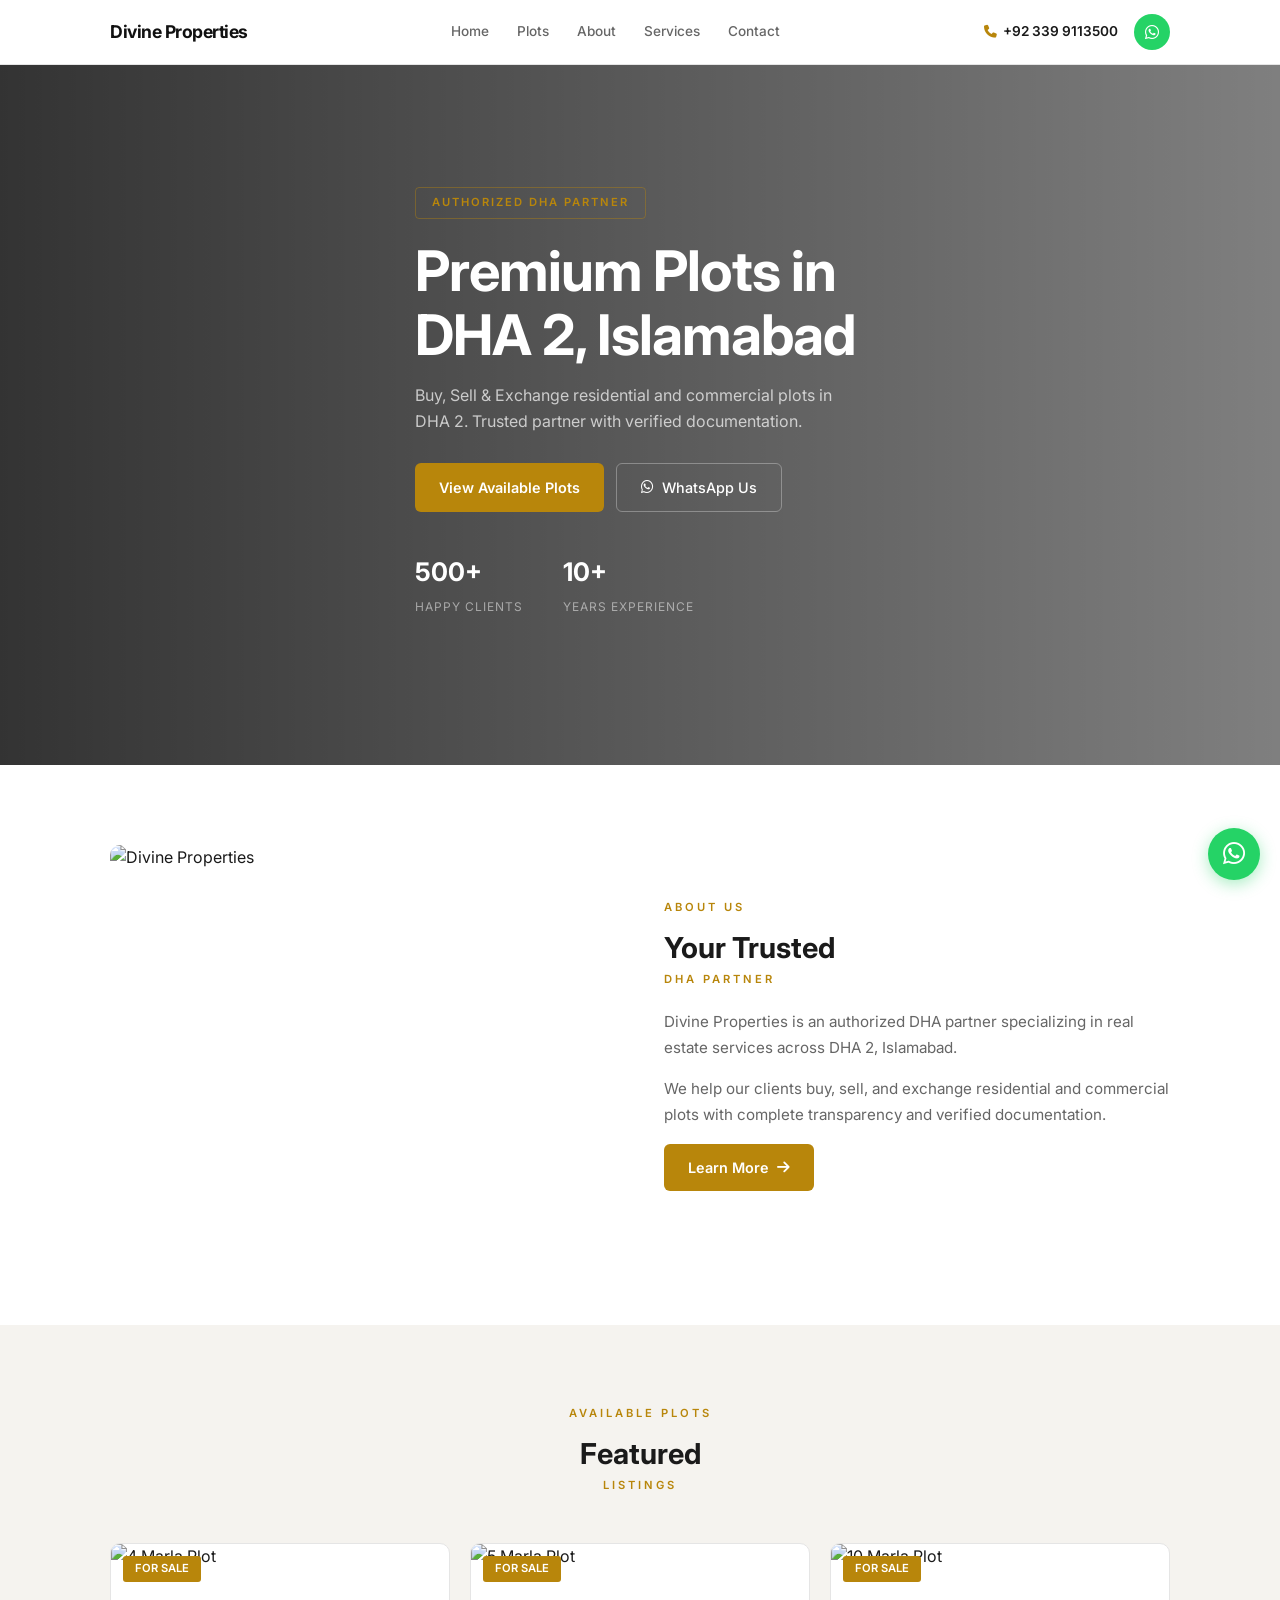
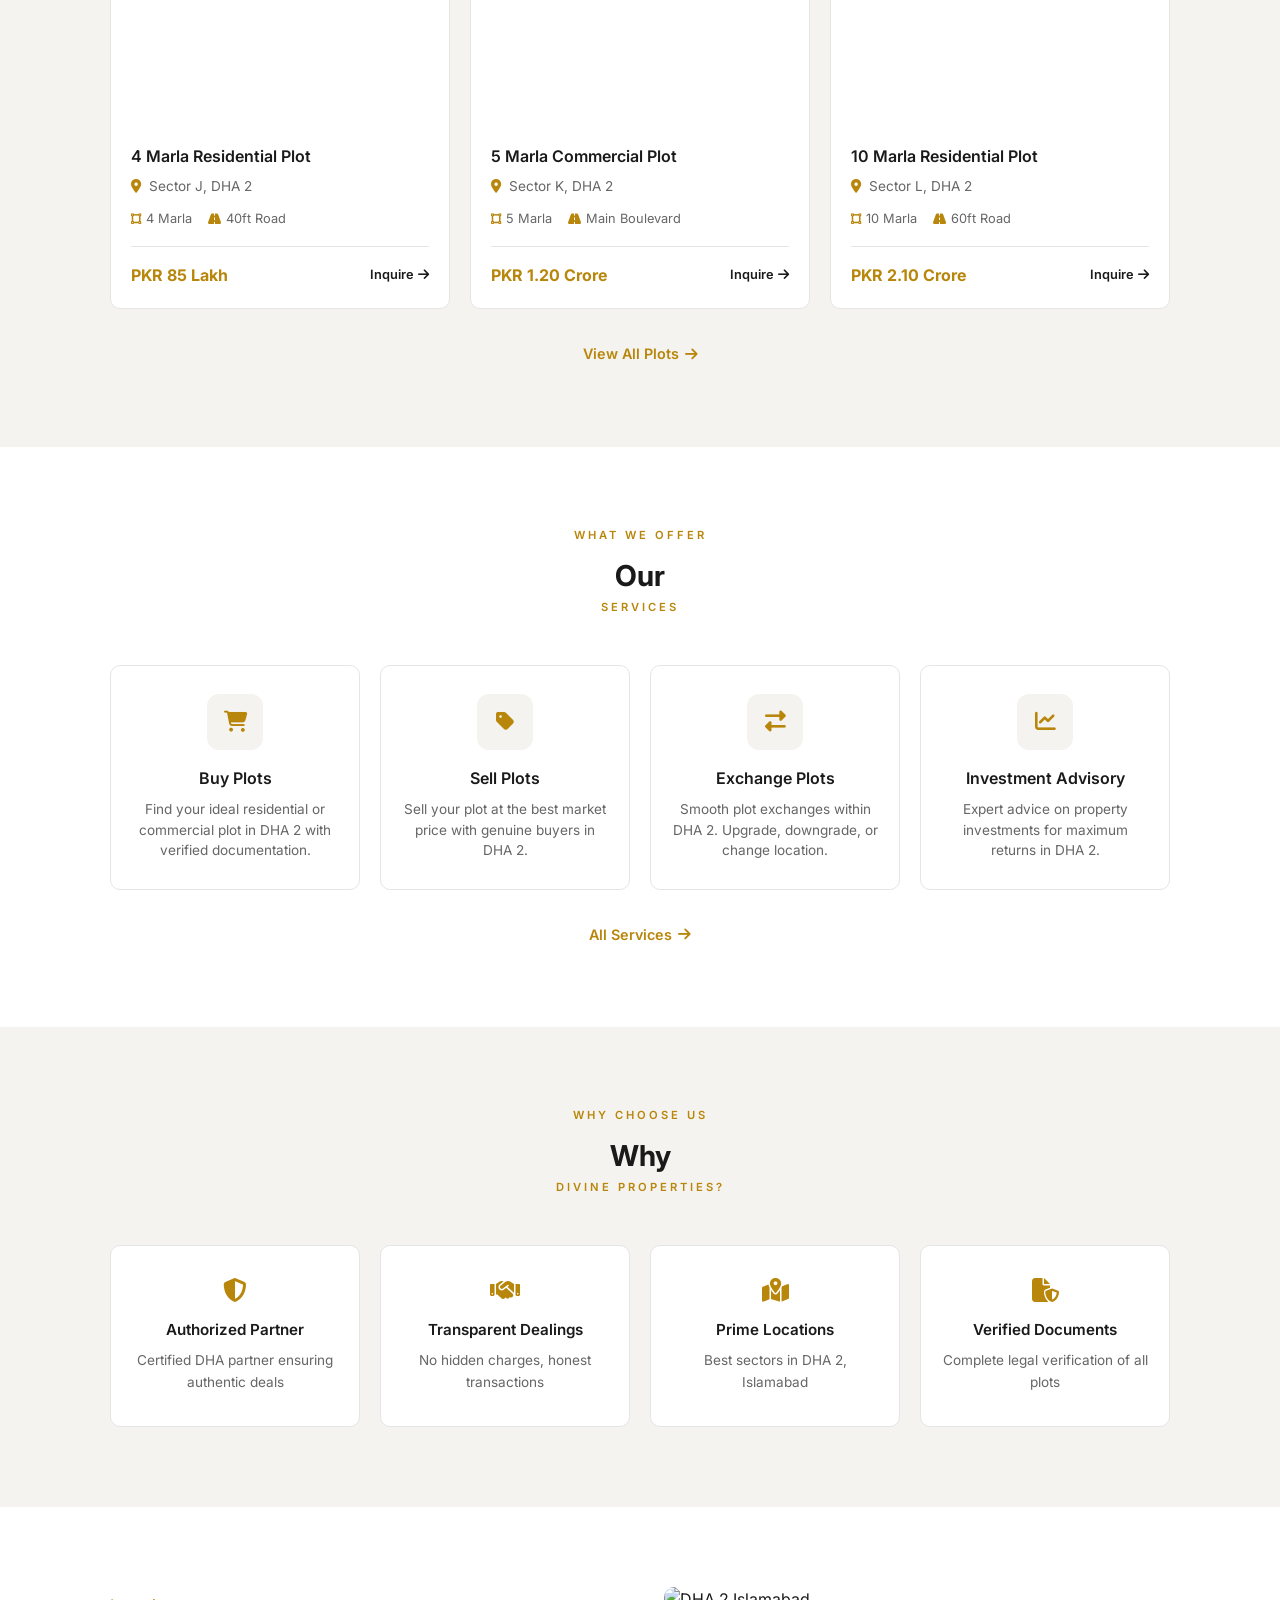
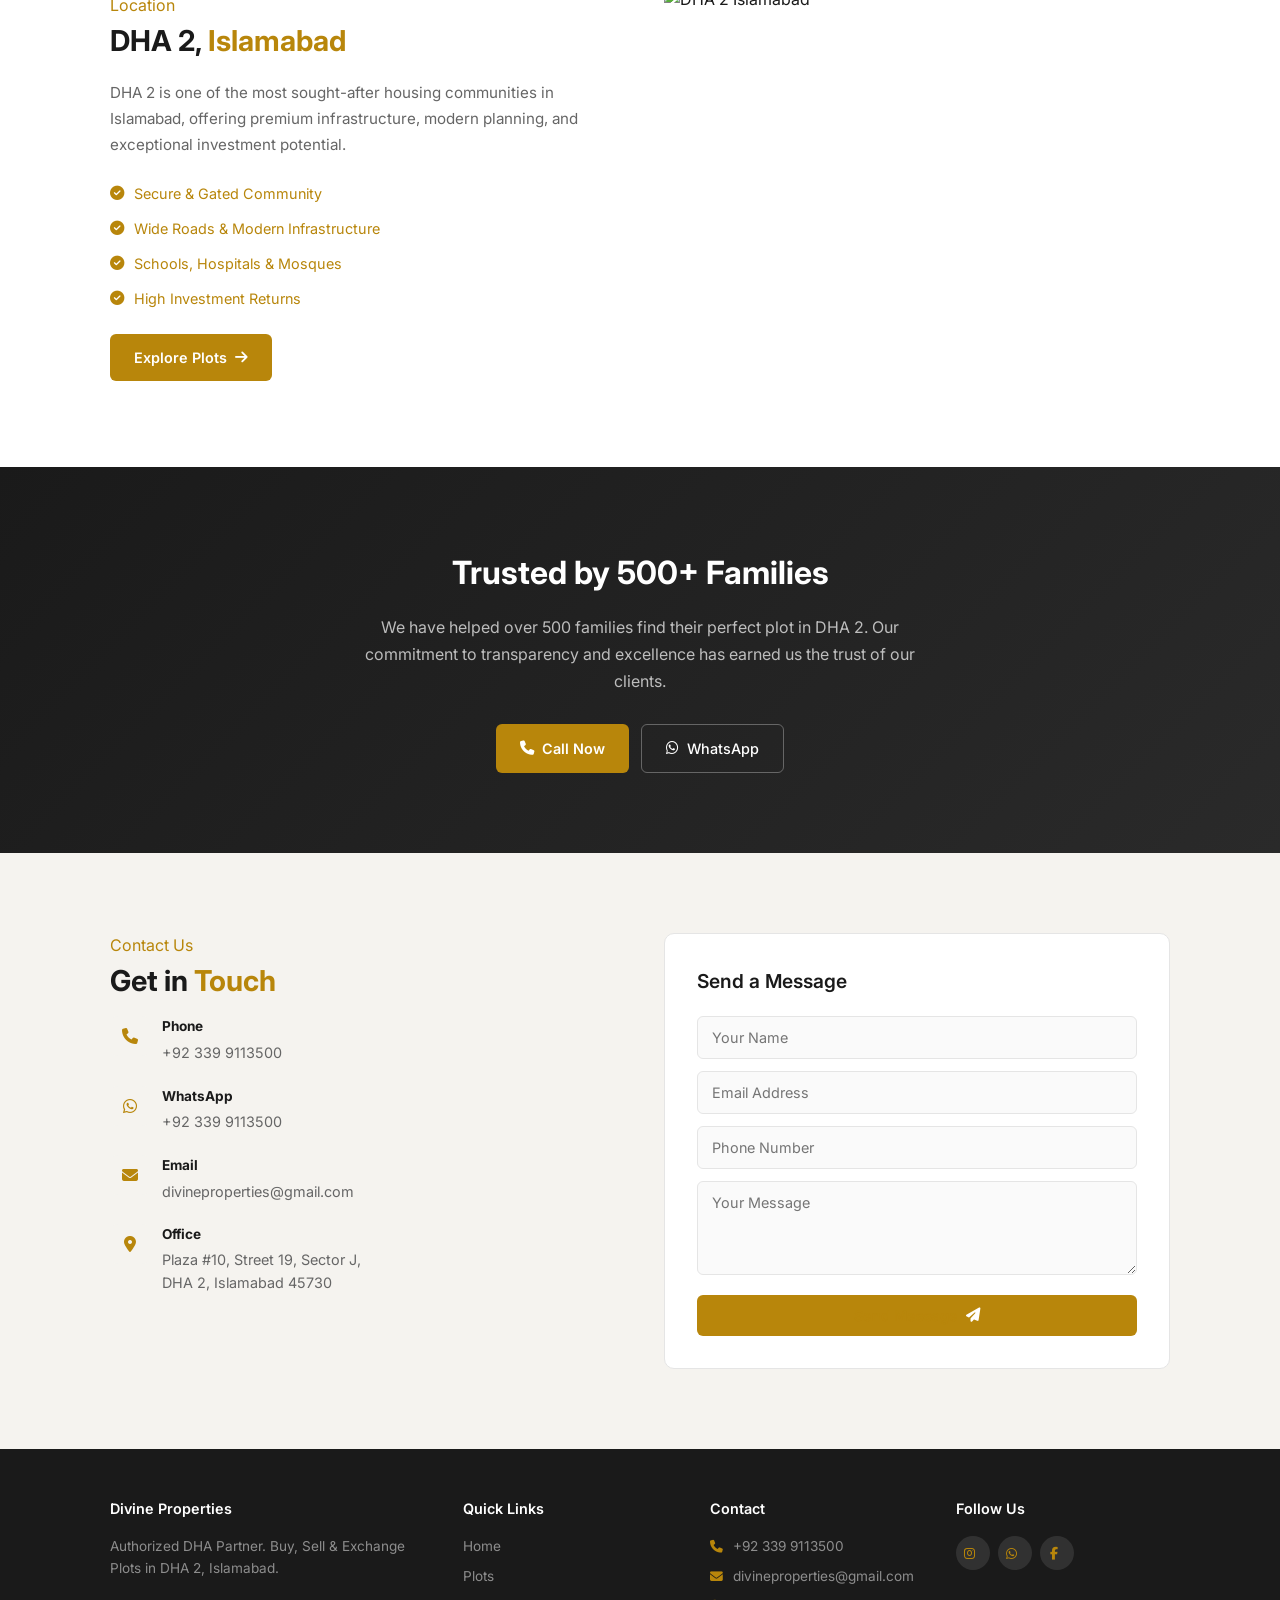
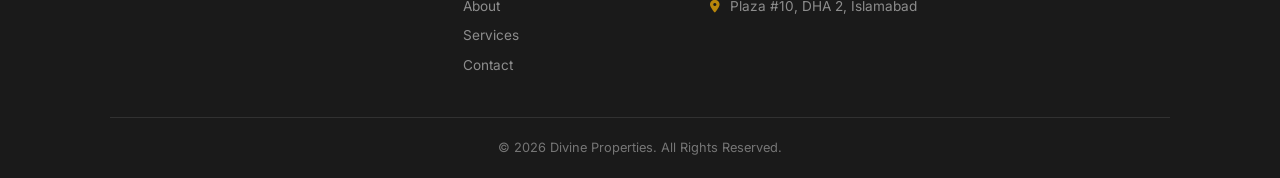
==== commit 2076a887: "Added more homepage sections - About, Services, Location, Trust, Contact + cache busting v4" ====
--- a/index.html
+++ b/index.html
@@ -9,7 +9,7 @@
     <link rel="preconnect" href="https://fonts.gstatic.com" crossorigin>
     <link href="https://fonts.googleapis.com/css2?family=Inter:wght@300;400;500;600;700&display=swap" rel="stylesheet">
     <link rel="stylesheet" href="https://cdnjs.cloudflare.com/ajax/libs/font-awesome/6.5.1/css/all.min.css">
-    <link rel="stylesheet" href="css/style.css">
+    <link rel="stylesheet" href="css/style.css?v=4">
 </head>
 <body>
 
@@ -82,10 +82,28 @@
         </div>
     </section>
 
+    <!-- About -->
+    <section class="section">
+        <div class="container">
+            <div class="about-grid">
+                <div class="about-image fade-left">
+                    <img src="https://images.unsplash.com/photo-1600585154340-be6161a56a0c?w=800&q=80" alt="Divine Properties">
+                </div>
+                <div class="about-content fade-right">
+                    <span class="section-label">About Us</span>
+                    <h2>Your Trusted <span>DHA Partner</span></h2>
+                    <p>Divine Properties is an authorized DHA partner specializing in real estate services across DHA 2, Islamabad.</p>
+                    <p>We help our clients buy, sell, and exchange residential and commercial plots with complete transparency and verified documentation.</p>
+                    <a href="about.html" class="btn-primary">Learn More <i class="fas fa-arrow-right"></i></a>
+                </div>
+            </div>
+        </div>
+    </section>
+
     <!-- Featured Plots -->
-    <section class="section">
-        <div class="container">
-            <div class="section-title">
+    <section class="section bg-light">
+        <div class="container">
+            <div class="section-title fade-up">
                 <span>Available Plots</span>
                 <h2>Featured <span>Listings</span></h2>
             </div>
@@ -145,8 +163,51 @@
                     </div>
                 </div>
             </div>
-            <div class="more-link">
+            <div class="more-link fade-up">
                 <a href="plots.html">View All Plots <i class="fas fa-arrow-right"></i></a>
+            </div>
+        </div>
+    </section>
+
+    <!-- Services -->
+    <section class="section">
+        <div class="container">
+            <div class="section-title fade-up">
+                <span>What We Offer</span>
+                <h2>Our <span>Services</span></h2>
+            </div>
+            <div class="services-grid stagger">
+                <div class="service-card fade-up">
+                    <div class="service-icon">
+                        <i class="fas fa-shopping-cart"></i>
+                    </div>
+                    <h3>Buy Plots</h3>
+                    <p>Find your ideal residential or commercial plot in DHA 2 with verified documentation.</p>
+                </div>
+                <div class="service-card fade-up">
+                    <div class="service-icon">
+                        <i class="fas fa-tag"></i>
+                    </div>
+                    <h3>Sell Plots</h3>
+                    <p>Sell your plot at the best market price with genuine buyers in DHA 2.</p>
+                </div>
+                <div class="service-card fade-up">
+                    <div class="service-icon">
+                        <i class="fas fa-right-left"></i>
+                    </div>
+                    <h3>Exchange Plots</h3>
+                    <p>Smooth plot exchanges within DHA 2. Upgrade, downgrade, or change location.</p>
+                </div>
+                <div class="service-card fade-up">
+                    <div class="service-icon">
+                        <i class="fas fa-chart-line"></i>
+                    </div>
+                    <h3>Investment Advisory</h3>
+                    <p>Expert advice on property investments for maximum returns in DHA 2.</p>
+                </div>
+            </div>
+            <div class="more-link fade-up">
+                <a href="services.html">All Services <i class="fas fa-arrow-right"></i></a>
             </div>
         </div>
     </section>
@@ -154,7 +215,7 @@
     <!-- Why Us -->
     <section class="section bg-light">
         <div class="container">
-            <div class="section-title">
+            <div class="section-title fade-up">
                 <span>Why Choose Us</span>
                 <h2>Why <span>Divine Properties?</span></h2>
             </div>
@@ -183,17 +244,109 @@
         </div>
     </section>
 
-    <!-- CTA -->
-    <section class="cta">
-        <div class="container">
-            <div class="cta-content">
-                <h2>Looking to Buy or Sell Plots in DHA 2?</h2>
-                <p>Contact us for the best deals and transparent service.</p>
-                <div class="cta-btns">
-                    <a href="tel:+923399113500" class="btn-white">Call Now: +92 339 9113500</a>
-                    <a href="https://wa.me/923399113500" target="_blank" class="btn-outline-white">
+    <!-- DHA 2 Location -->
+    <section class="section">
+        <div class="container">
+            <div class="location-grid">
+                <div class="location-content fade-left">
+                    <span class="section-label">Location</span>
+                    <h2>DHA 2, <span>Islamabad</span></h2>
+                    <p>DHA 2 is one of the most sought-after housing communities in Islamabad, offering premium infrastructure, modern planning, and exceptional investment potential.</p>
+                    <div class="location-features">
+                        <div class="loc-feature">
+                            <i class="fas fa-check-circle"></i>
+                            <span>Secure & Gated Community</span>
+                        </div>
+                        <div class="loc-feature">
+                            <i class="fas fa-check-circle"></i>
+                            <span>Wide Roads & Modern Infrastructure</span>
+                        </div>
+                        <div class="loc-feature">
+                            <i class="fas fa-check-circle"></i>
+                            <span>Schools, Hospitals & Mosques</span>
+                        </div>
+                        <div class="loc-feature">
+                            <i class="fas fa-check-circle"></i>
+                            <span>High Investment Returns</span>
+                        </div>
+                    </div>
+                    <a href="plots.html" class="btn-primary">Explore Plots <i class="fas fa-arrow-right"></i></a>
+                </div>
+                <div class="location-image fade-right">
+                    <img src="https://images.unsplash.com/photo-1600607687920-4e2a09cf159d?w=800&q=80" alt="DHA 2 Islamabad">
+                </div>
+            </div>
+        </div>
+    </section>
+
+    <!-- Trust Banner -->
+    <section class="trust-section">
+        <div class="container">
+            <div class="trust-content fade-up">
+                <h2>Trusted by 500+ Families</h2>
+                <p>We have helped over 500 families find their perfect plot in DHA 2. Our commitment to transparency and excellence has earned us the trust of our clients.</p>
+                <div class="trust-btns">
+                    <a href="tel:+923399113500" class="btn-primary">
+                        <i class="fas fa-phone"></i> Call Now
+                    </a>
+                    <a href="https://wa.me/923399113500" target="_blank" class="btn-outline-dark">
                         <i class="fab fa-whatsapp"></i> WhatsApp
                     </a>
+                </div>
+            </div>
+        </div>
+    </section>
+
+    <!-- Contact -->
+    <section class="section bg-light" id="contact">
+        <div class="container">
+            <div class="contact-grid">
+                <div class="contact-info fade-left">
+                    <span class="section-label">Contact Us</span>
+                    <h2>Get in <span>Touch</span></h2>
+                    <div class="contact-list">
+                        <div class="contact-item">
+                            <i class="fas fa-phone"></i>
+                            <div>
+                                <strong>Phone</strong>
+                                <a href="tel:+923399113500">+92 339 9113500</a>
+                            </div>
+                        </div>
+                        <div class="contact-item">
+                            <i class="fab fa-whatsapp"></i>
+                            <div>
+                                <strong>WhatsApp</strong>
+                                <a href="https://wa.me/923399113500" target="_blank">+92 339 9113500</a>
+                            </div>
+                        </div>
+                        <div class="contact-item">
+                            <i class="fas fa-envelope"></i>
+                            <div>
+                                <strong>Email</strong>
+                                <a href="mailto:divineproperties@gmail.com">divineproperties@gmail.com</a>
+                            </div>
+                        </div>
+                        <div class="contact-item">
+                            <i class="fas fa-location-dot"></i>
+                            <div>
+                                <strong>Office</strong>
+                                <p>Plaza #10, Street 19, Sector J,<br>DHA 2, Islamabad 45730</p>
+                            </div>
+                        </div>
+                    </div>
+                </div>
+                <div class="contact-form-box fade-right">
+                    <h3>Send a Message</h3>
+                    <form id="contactForm">
+                        <input type="text" name="name" placeholder="Your Name" required>
+                        <input type="email" name="email" placeholder="Email Address" required>
+                        <input type="tel" name="phone" placeholder="Phone Number">
+                        <textarea name="message" rows="4" placeholder="Your Message" required></textarea>
+                        <button type="submit" class="btn-primary btn-full">
+                            <span>Send Message</span>
+                            <i class="fas fa-paper-plane"></i>
+                        </button>
+                    </form>
                 </div>
             </div>
         </div>
@@ -241,6 +394,6 @@
         <i class="fab fa-whatsapp"></i>
     </a>
 
-    <script src="js/main.js"></script>
+    <script src="js/main.js?v=4"></script>
 </body>
 </html>
--- a/css/style.css
+++ b/css/style.css
@@ -156,6 +156,32 @@
 .service-text h3 { font-size: 1rem; font-weight: 600; margin-bottom: 4px; }
 .service-text p { font-size: 0.85rem; color: var(--gray); line-height: 1.6; }
 
+/* Services Grid */
+.services-grid { display: grid; grid-template-columns: repeat(4, 1fr); gap: 20px; }
+.service-card { padding: 28px 20px; background: var(--white); border-radius: 10px; border: 1px solid var(--border); text-align: center; transition: transform 0.3s, box-shadow 0.3s; }
+.service-card:hover { transform: translateY(-4px); box-shadow: 0 8px 30px rgba(0,0,0,0.08); }
+.service-card .service-icon { width: 56px; height: 56px; margin: 0 auto 16px; background: var(--cream); border-radius: 12px; display: flex; align-items: center; justify-content: center; color: var(--gold); font-size: 1.3rem; }
+.service-card h3 { font-size: 1rem; font-weight: 600; margin-bottom: 8px; }
+.service-card p { font-size: 0.85rem; color: var(--gray); line-height: 1.5; }
+
+/* Location Grid */
+.location-grid { display: grid; grid-template-columns: 1fr 1fr; gap: 48px; align-items: center; }
+.location-content h2 { font-size: 1.8rem; font-weight: 700; margin-bottom: 16px; }
+.location-content > p { font-size: 0.95rem; color: var(--gray); line-height: 1.7; margin-bottom: 24px; }
+.location-features { display: flex; flex-direction: column; gap: 12px; margin-bottom: 24px; }
+.loc-feature { display: flex; align-items: center; gap: 10px; font-size: 0.9rem; color: var(--dark); }
+.loc-feature i { color: var(--gold); font-size: 0.9rem; }
+.location-image img { width: 100%; height: 400px; object-fit: cover; border-radius: 10px; }
+
+/* Trust Section */
+.trust-section { background: linear-gradient(135deg, var(--dark) 0%, #2a2a2a 100%); padding: 80px 0; }
+.trust-content { text-align: center; max-width: 600px; margin: 0 auto; }
+.trust-content h2 { font-size: 2rem; font-weight: 700; color: var(--white); margin-bottom: 16px; }
+.trust-content p { font-size: 1rem; color: rgba(255,255,255,0.7); line-height: 1.7; margin-bottom: 28px; }
+.trust-btns { display: flex; justify-content: center; gap: 12px; flex-wrap: wrap; }
+.btn-outline-dark { padding: 12px 24px; border: 1px solid rgba(255,255,255,0.3); color: var(--white); border-radius: 6px; font-size: 0.9rem; font-weight: 500; display: inline-flex; align-items: center; gap: 8px; transition: 0.2s; }
+.btn-outline-dark:hover { border-color: var(--gold); color: var(--gold); }
+
 /* Contact */
 .contact-grid { display: grid; grid-template-columns: 1fr 1fr; gap: 48px; }
 .contact-info h2 { font-size: 1.8rem; font-weight: 700; margin-bottom: 12px; }
@@ -197,6 +223,7 @@
 @media (max-width: 1024px) {
     .plots-grid { grid-template-columns: repeat(2, 1fr); }
     .features-grid { grid-template-columns: repeat(2, 1fr); }
+    .services-grid { grid-template-columns: repeat(2, 1fr); }
     .footer-grid { grid-template-columns: repeat(2, 1fr); }
 }
 
@@ -210,13 +237,14 @@
     .hero-btns { flex-direction: column; }
     .plots-grid { grid-template-columns: 1fr; }
     .features-grid { grid-template-columns: 1fr; }
-    .about-grid { grid-template-columns: 1fr; }
+    .services-grid { grid-template-columns: 1fr; }
+    .about-grid, .location-grid, .contact-grid { grid-template-columns: 1fr; }
     .about-image img { height: 280px; }
+    .location-image img { height: 280px; }
     .stats-grid { grid-template-columns: repeat(2, 1fr); }
     .service-item { flex-direction: column; text-align: center; }
-    .contact-grid { grid-template-columns: 1fr; }
     .footer-grid { grid-template-columns: 1fr; }
-    .cta-btns { flex-direction: column; align-items: center; }
+    .cta-btns, .trust-btns { flex-direction: column; align-items: center; }
 }
 
 @media (max-width: 480px) {
